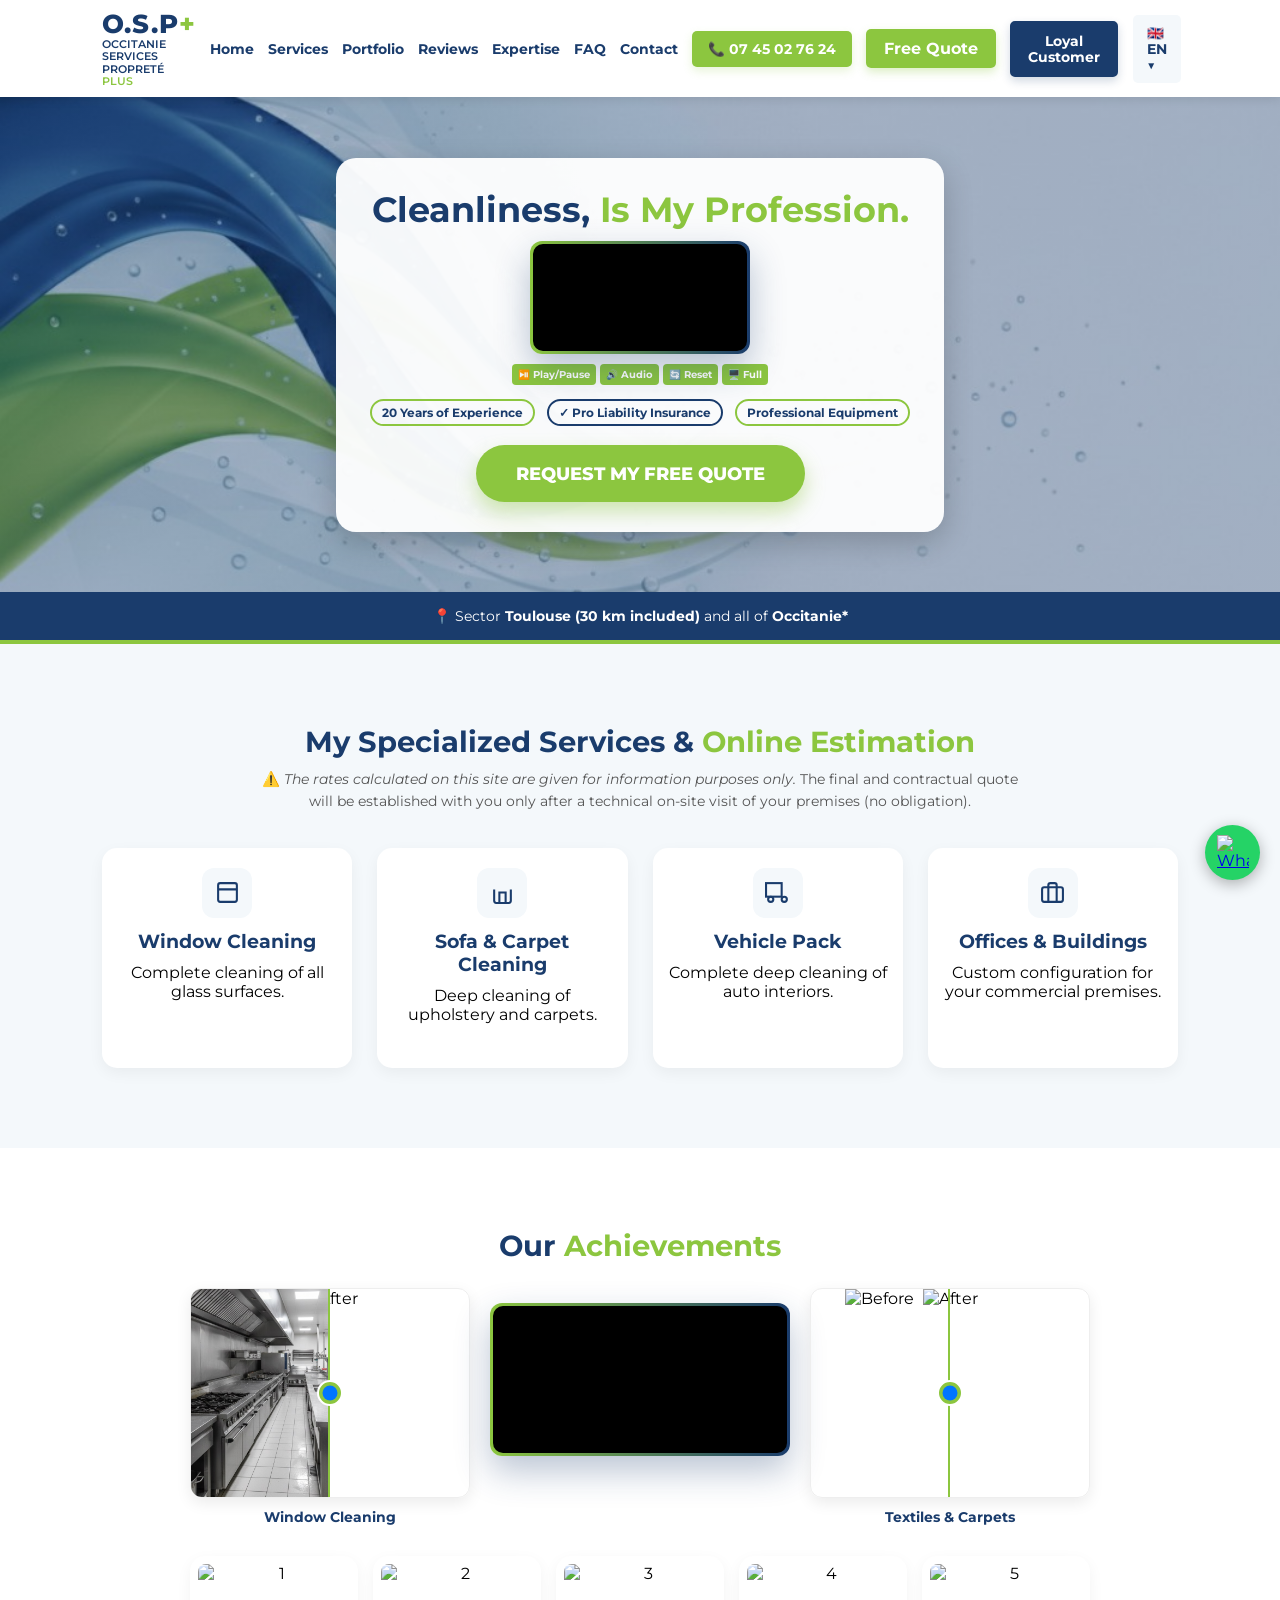
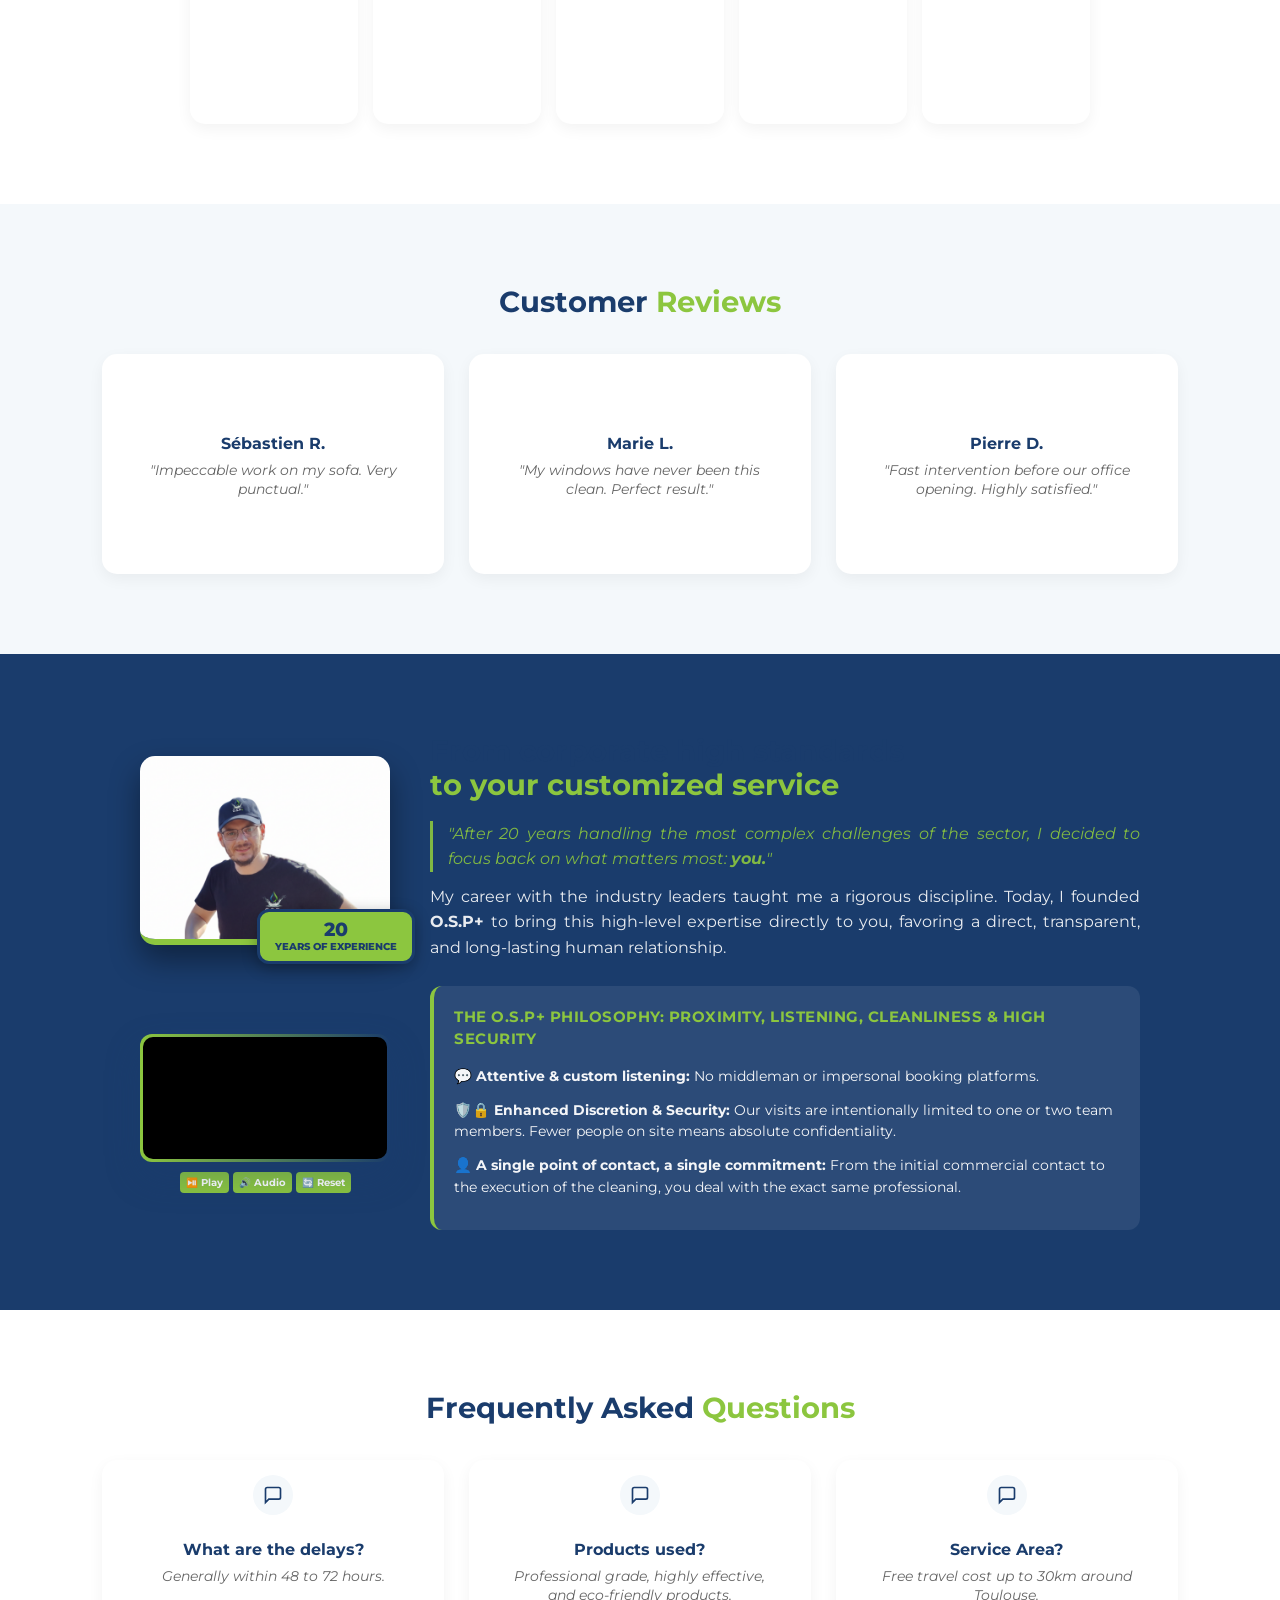
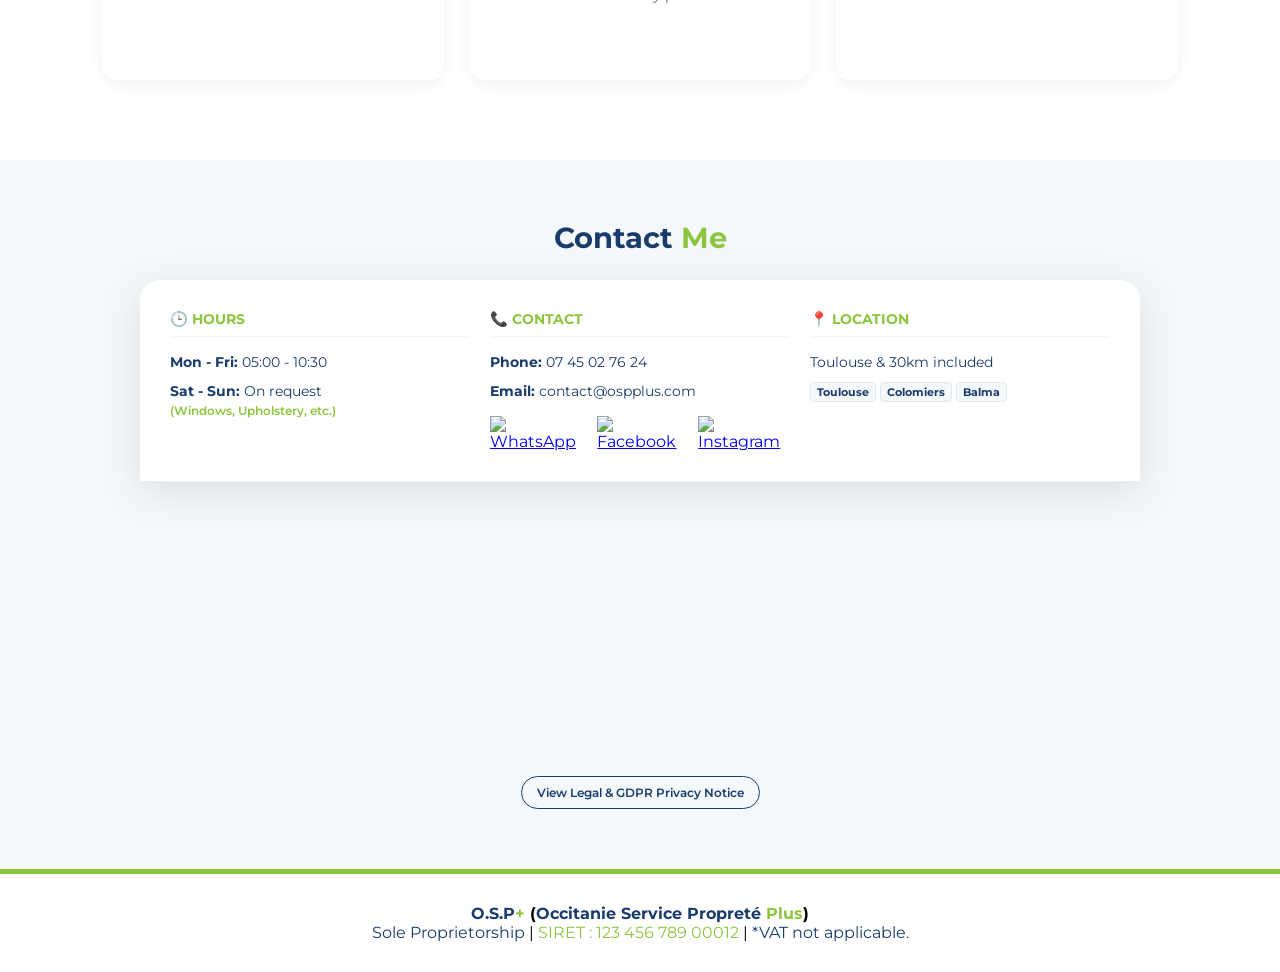
==== index-en.html @ 96e8d99a "Add files via upload" ====
<!DOCTYPE html>
<html lang="en">
<head>
    <meta charset="UTF-8">
    <meta name="viewport" content="width=device-width, initial-scale=1.0">
    
    <title>O.S.P+ | Cleaning Company Toulouse & Occitanie | 20 Years of Expertise</title>
    <meta name="description" content="O.S.P+ : Expert in professional cleaning in Toulouse. Window cleaning, sofa, carpet and office cleaning. High-quality cleanliness service in Occitanie. Free Quote.">
    <meta name="keywords" content="cleaning toulouse, window cleaner toulouse, sofa cleaning toulouse, office cleaning occitanie, cleanliness toulouse">
    
    <link rel="stylesheet" href="style.css">
    <link href="https://fonts.googleapis.com/css2?family=Montserrat:wght@400;600;700;800&display=swap" rel="stylesheet">
    
    <script type="text/javascript" src="https://cdn.jsdelivr.net/npm/@emailjs/browser@3/dist/email.min.js"></script>
    <script type="text/javascript">
       (function(){
          emailjs.init("jlAW00rIU5xSHECVd"); 
       })();
    </script>
    
    <style>
        .btn-planifier { background: var(--gris); border: 2px solid #e1e8ef; color: var(--bleu); padding: 8px; border-radius: 5px; font-size: 0.75rem; font-weight: 700; cursor: pointer; transition: 0.3s; width: 100%; text-align: center; }
        .btn-planifier:hover { border-color: var(--vert); background: white; }
        .btn-planifier.active { background: var(--vert); color: white; border-color: var(--vert); }
        .planning-modal-content { max-width: 450px; width: 95%; background: white; padding: 25px; border-radius: 15px; position: relative; }
        .grid-checkboxes { display: grid; grid-template-columns: repeat(3, 1fr); gap: 8px; margin-top: 10px; margin-bottom: 10px; }
        @media (min-width: 400px) { .grid-checkboxes { grid-template-columns: repeat(4, 1fr); } }
        .checkbox-item { background: var(--gris); padding: 8px; border-radius: 6px; font-size: 0.8rem; display: flex; align-items: center; gap: 8px; cursor: pointer; border: 1px solid #eee; transition: 0.2s; }
        .checkbox-item:hover { border-color: var(--vert); }
        .checkbox-item input { accent-color: var(--vert); transform: scale(1.2); }
        
        .btn-submit-form { background: var(--vert); color: white; border: none; padding: 15px 20px; border-radius: 8px; font-weight: 800; font-size: 1rem; cursor: pointer; transition: 0.3s; box-shadow: 0 4px 10px rgba(0,0,0,0.2); text-transform: uppercase; width: 100%; margin-top: 20px; }
        .btn-submit-form:hover { background: #7ab332; transform: translateY(-2px); box-shadow: 0 6px 15px rgba(0,0,0,0.3); }
        
        .btn-add-row { background: transparent; color: var(--vert); border: 2px dashed var(--vert); padding: 10px; border-radius: 8px; font-weight: 800; font-size: 0.85rem; cursor: pointer; transition: 0.3s; width: 100%; display: flex; align-items: center; justify-content: center; gap: 8px; }
        .btn-add-row:hover { background: var(--vert); color: white; border-style: solid; }
        
        .btn-cross-sell { background: transparent; color: var(--bleu); border: 2px dashed var(--bleu); padding: 10px 15px; border-radius: 8px; font-weight: 800; font-size: 0.8rem; cursor: pointer; transition: 0.3s; display: inline-flex; align-items: center; gap: 5px; }
        .btn-cross-sell:hover { background: var(--bleu); color: white; border-style: solid; transform: translateY(-2px); box-shadow: 0 4px 10px rgba(26, 60, 108, 0.2); }

        .btn-delete-row { background: #ff4d4d; color: white; border: none; border-radius: 4px; width: 22px; height: 22px; display: inline-flex; align-items: center; justify-content: center; font-size: 0.9rem; font-weight: bold; cursor: pointer; margin-left: 5px; transition: 0.2s; }
        .btn-delete-row:hover { background: #cc0000; }
        
        .quote-row-item.custom-row {
            background: #eef3f8;
            border: 1px dashed var(--vert);
            margin-top: 10px;
        }

        .level-accordion { background: white; border: 2px solid #e1e8ef; border-radius: 8px; margin-bottom: 10px; overflow: hidden; }
        .accordion-header { background: var(--gris); padding: 12px 15px; font-weight: 800; color: var(--bleu); font-size: 0.95rem; display: flex; justify-content: space-between; align-items: center; cursor: pointer; transition: 0.3s; }
        .accordion-header:hover { background: #e1e8ef; }
        .accordion-header.active { border-bottom: 2px solid var(--vert); background: white; }
        .accordion-icon { font-size: 1.2rem; color: var(--vert); transition: transform 0.3s; }
        .accordion-header.active .accordion-icon { transform: rotate(45deg); }
        
        .accordion-body { display: none; padding: 15px; background: white; }
        .accordion-body.active { display: block; animation: fadeInDown 0.3s ease; }
        @keyframes fadeInDown { from { opacity: 0; transform: translateY(-5px); } to { opacity: 1; transform: translateY(0); } }

        .room-quick-adds { display: flex; flex-wrap: wrap; gap: 6px; margin-bottom: 15px; padding-bottom: 15px; border-bottom: 1px solid #eee; }
        .btn-quick-add { background: var(--gris); border: 1px solid var(--bleu); color: var(--bleu); padding: 6px 10px; border-radius: 20px; font-size: 0.65rem; font-weight: 700; cursor: pointer; transition: 0.2s; }
        .btn-quick-add:hover { background: var(--bleu); color: white; }
        
        .structured-room-card { background: var(--gris); border-left: 4px solid var(--vert); border-radius: 8px; padding: 12px; margin-bottom: 12px; border-top: 1px solid #eee; border-right: 1px solid #eee; border-bottom: 1px solid #eee; }
        .structured-room-card h5 { color: var(--bleu); font-size: 0.9rem; margin-bottom: 8px; display: flex; justify-content: space-between; align-items: center; }
        
        .prest-pill-container { display: flex; flex-wrap: wrap; gap: 6px; margin-top: 8px; margin-bottom: 10px; }
        .prest-pill input[type="checkbox"] { display: none; }
        
        .prest-pill label { 
            background: white; border: 1px solid #ccc; padding: 4px 10px; border-radius: 15px; 
            font-size: 0.65rem; font-weight: 600; cursor: pointer; color: #555; 
            transition: 0.2s; display: inline-flex; align-items: center; gap: 5px; user-select: none; 
        }
        
        .prest-pill input[type="checkbox"] + label::before { content: "+"; font-size: 0.8rem; font-weight: 800; line-height: 1; }
        
        .prest-pill input[type="checkbox"]:checked + label { background: var(--vert); color: white; border-color: var(--vert); }
        .prest-pill input[type="checkbox"]:checked + label::before { content: "✔"; font-size: 0.75rem; }
        
        .prest-pill.mandatory label { border-color: var(--bleu); cursor: not-allowed; opacity: 0.9; }
        .prest-pill.mandatory input[type="checkbox"]:checked + label { background: var(--bleu); color: white; border-color: var(--bleu); }
        .prest-pill.mandatory input[type="checkbox"]:checked + label::before { content: "🔒 ✔"; font-size: 0.7rem; }

        .qty-input-box { display: flex; align-items: center; gap: 8px; background: white; padding: 5px 10px; border-radius: 5px; border: 1px solid #ddd; width: fit-content; }
        .qty-input-box label { font-size: 0.75rem; font-weight: 600; color: #444; }
        .qty-input-box input { width: 45px; padding: 4px; border: 1px solid #ccc; border-radius: 4px; text-align: center; }
        .qty-input-box select { padding: 4px; border: 1px solid #ccc; border-radius: 4px; font-size: 0.75rem; font-weight: 600; color: var(--bleu); outline: none; cursor: pointer; }

        .btn-validate-custom { background: var(--vert); color: white; border: none; padding: 10px 20px; border-radius: 5px; font-weight: bold; cursor: pointer; transition: 0.3s; }
        .btn-validate-custom:hover { background: #7ab332; }

        @media (min-width: 851px) {
            .modal-col-left, .modal-col-right {
                max-height: calc(95vh - 100px);
                overflow-y: auto;
            }
            .modal-col-left { padding-right: 15px; }
            .modal-col-right { padding-right: 10px; }
            .modal-col-left::-webkit-scrollbar, .modal-col-right::-webkit-scrollbar { width: 6px; }
            .modal-col-left::-webkit-scrollbar-track, .modal-col-right::-webkit-scrollbar-track { background: #f1f1f1; border-radius: 4px; }
            .modal-col-left::-webkit-scrollbar-thumb, .modal-col-right::-webkit-scrollbar-thumb { background: var(--vert); border-radius: 4px; }
        }
    </style>
</head>
<body>

    <div class="header-sticky-wrapper">
        
        <div id="promo-banner" class="promo-banner" style="display: none;">
            🎉 <strong>HOLIDAY SPECIAL OFFER: -10% off your final invoice!</strong> <em>(Valid if the final contract is signed within 15 days)</em>
        </div>

        <header>
            <div class="logo-text">
                <div class="main-title"><span class="text-bleu">O.S.P</span><span class="text-green">+</span></div>
                <div class="sub-title"><span class="text-bleu">Occitanie Services Propreté</span> <span class="text-green">Plus</span></div>
            </div>
            <nav>
                <ul>
                    <li><a href="#" class="nav-link">Home</a></li>
                    <li><a href="#services" class="nav-link">Services</a></li>
                    <li><a href="#galerie" class="nav-link">Portfolio</a></li>
                    <li><a href="#avis" class="nav-link">Reviews</a></li>
                    <li><a href="#qui-suis-je" class="nav-link">Expertise</a></li>
                    <li><a href="#faq" class="nav-link">FAQ</a></li>
                    <li><a href="#contact" class="nav-link">Contact</a></li>
                    <li><a href="tel:0745027624" class="btn-phone-nav">📞 07 45 02 76 24</a></li>
                    <li><a href="#services" class="btn-devis-nav">Free Quote</a></li>
                    <li><button class="btn-client-nav" onclick="openClientModal()">Loyal Customer</button></li>
                    <li class="lang-menu">
                        <div class="selected-lang">🇬🇧 EN ▼</div>
                        <ul class="lang-dropdown">
                            <li><a href="index.html">🇫🇷 Français</a></li>
                            <li><a href="index-en.html">🇬🇧 English</a></li>
                            <li><a href="index-vi.html">🇻🇳 Tiếng Việt</a></li>
                        </ul>
                    </li>
                </ul>
            </nav>
        </header>
        
    </div>

    <section class="hero">
        <div class="hero-content">
            <h1>Cleanliness, <span class="text-green">Is My Profession.</span></h1>
            <div class="hero-video-container">
                <div class="video-wrapper">
                    <video id="introVid" muted autoplay loop playsinline preload="metadata">
                        <source src="video-introduction.mp4" type="video/mp4">
                    </video>
                </div>
                <div class="custom-controls">
                    <button class="control-btn" onclick="togglePlay('introVid')">⏯️ Play/Pause</button>
                    <button class="control-btn" onclick="toggleMute('introVid')">🔊 Audio</button>
                    <button class="control-btn" onclick="restartVideo('introVid')">🔄 Reset</button>
                    <button class="control-btn" onclick="toggleFullScreen('introVid')">🖥️ Full</button>
                </div>
            </div>
            <div class="hero-badges">
                <span class="badge">20 Years of Experience</span>
                <span class="badge" style="border-color: var(--bleu); color: var(--bleu);">✓ Pro Liability Insurance</span>
                <span class="badge">Professional Equipment</span>
            </div>
            <a href="#services" class="btn-main pulse-animation">REQUEST MY FREE QUOTE</a>
        </div>
    </section>

    <div class="trust-bar"><p>📍 Sector <strong>Toulouse (30 km included)</strong> and all of <strong>Occitanie*</strong></p></div>

    <section id="services" class="services scroll-animate">
        <h2 class="section-title"><span class="text-bleu">My Specialized Services</span> & <span class="text-green">Online Estimation</span></h2>
        <p style="text-align: center; font-size: 0.9rem; color: #555; max-width: 800px; margin: -15px auto 35px auto; line-height: 1.5; padding: 0 15px;">
            ⚠️ <em>The rates calculated on this site are given for information purposes only.</em> The final and contractual quote will be established with you only after a technical on-site visit of your premises (no obligation).
        </p>

        <div class="services-grid">
            <div class="card clickable" onclick="openQuote('vitrerie')">
                <div class="icon-wrapper"><svg viewBox="0 0 24 24" fill="none" stroke="currentColor" stroke-width="2"><rect x="3" y="3" width="18" height="18" rx="2" ry="2"></rect><line x1="3" y1="9" x2="21" y2="9"></line></svg></div>
                <h3 class="text-bleu">Window Cleaning</h3>
                <p>Complete cleaning of all glass surfaces.</p>
                <div class="card-border"></div>
            </div>
            <div class="card clickable" onclick="openQuote('shampouinage')">
                <div class="icon-wrapper"><svg viewBox="0 0 24 24" fill="none" stroke="currentColor" stroke-width="2"><path d="M20 9v11a2 2 0 0 1-2 2H6a2 2 0 0 1-2-2V9"></path><path d="M9 22V12h6v10"></path></svg></div>
                <h3 class="text-bleu">Sofa & Carpet Cleaning</h3>
                <p>Deep cleaning of upholstery and carpets.</p>
                <div class="card-border"></div>
            </div>
            <div class="card clickable" onclick="openQuote('vehicule')">
                <div class="icon-wrapper"><svg viewBox="0 0 24 24" fill="none" stroke="currentColor" stroke-width="2"><rect x="1" y="3" width="15" height="13"></rect><circle cx="5.5" cy="18.5" r="2.5"></circle><circle cx="18.5" cy="18.5" r="2.5"></circle></svg></div>
                <h3 class="text-bleu">Vehicle Pack</h3>
                <p>Complete deep cleaning of auto interiors.</p>
                <div class="card-border"></div>
            </div>
            <div class="card clickable" onclick="openQuote('bureaux')">
                <div class="icon-wrapper"><svg viewBox="0 0 24 24" fill="none" stroke="currentColor" stroke-width="2"><rect x="2" y="7" width="20" height="14" rx="2" ry="2"></rect><path d="M16 21V5a2 2 0 0 0-2-2h-4a2 2 0 0 0-2 2v16"></path></svg></div>
                <h3 class="text-bleu">Offices & Buildings</h3>
                <p>Custom configuration for your commercial premises.</p>
                <div class="card-border"></div>
            </div>
        </div>
    </section>

    <section id="galerie" class="gallery scroll-animate">
        <h2 class="section-title">Our <span class="text-green">Achievements</span></h2>
        <div class="gallery-fine-container">
            <div class="realisations-mix-grid">
                <div class="comparison-container">
                    <div class="comparison-slider">
                        <div class="img before"><img src="avant1.jpg" alt="Before"></div>
                        <div class="img after"><img src="apres1.jpg" alt="After"></div>
                        <input type="range" min="0" max="100" value="50" class="slider" oninput="moveSlider(this)">
                        <div class="slider-button"></div>
                    </div>
                    <p class="gallery-label">Window Cleaning</p>
                </div>
                <div class="video-container-fixed">
                    <div class="video-wrapper">
                        <video id="realVid" muted autoplay loop playsinline preload="metadata"><source src="video-realisation.mp4" type="video/mp4"></video>
                    </div>
                </div>
                <div class="comparison-container">
                    <div class="comparison-slider">
                        <div class="img before"><img src="avant2.jpg" alt="Before"></div>
                        <div class="img after"><img src="apres2.jpg" alt="After"></div>
                        <input type="range" min="0" max="100" value="50" class="slider" oninput="moveSlider(this)">
                        <div class="slider-button"></div>
                    </div>
                    <p class="gallery-label">Textiles & Carpets</p>
                </div>
            </div>
            <div class="mini-photo-row">
                <div class="card mini-card"><img src="photo1.jpg" alt="1"><div class="card-border"></div></div>
                <div class="card mini-card"><img src="photo2.jpg" alt="2"><div class="card-border"></div></div>
                <div class="card mini-card"><img src="photo3.jpg" alt="3"><div class="card-border"></div></div>
                <div class="card mini-card"><img src="photo4.jpg" alt="4"><div class="card-border"></div></div>
                <div class="card mini-card"><img src="photo5.jpg" alt="5"><div class="card-border"></div></div>
            </div>
        </div>
    </section>

    <section id="avis" class="services scroll-animate" style="background: var(--gris);">
        <h2 class="section-title">Customer <span class="text-green">Reviews</span></h2>
        <div class="services-grid">
            <div class="card review-card"><div class="dynamic-slide active"><h3>Sébastien R.</h3><p>"Impeccable work on my sofa. Very punctual."</p></div><div class="card-border"></div></div>
            <div class="card review-card"><div class="dynamic-slide active"><h3>Marie L.</h3><p>"My windows have never been this clean. Perfect result."</p></div><div class="card-border"></div></div>
            <div class="card review-card"><div class="dynamic-slide active"><h3>Pierre D.</h3><p>"Fast intervention before our office opening. Highly satisfied."</p></div><div class="card-border"></div></div>
        </div>
    </section>

    <section id="qui-suis-je" class="who-am-i scroll-animate">
        <div class="who-container">
            <div class="who-flex">
                <div class="who-image-box">
                    <div class="photo-container-overlap">
                        <img src="ma-photo.jpg" alt="Alexandre" class="profile-photo">
                        <div class="experience-badge-overlap">
                            <span>20</span>
                            <p>years of experience</p>
                        </div>
                    </div>
                    
                    <div class="video-container-fixed" style="margin-top: 50px;">
                        <div class="video-wrapper">
                            <video id="presVid" muted autoplay loop playsinline preload="metadata">
                                <source src="presentation-osp.mp4" type="video/mp4">
                            </video>
                        </div>
                        <div class="custom-controls">
                            <button class="control-btn" onclick="togglePlay('presVid')">⏯️ Play</button>
                            <button class="control-btn" onclick="toggleMute('presVid')">🔊 Audio</button>
                            <button class="control-btn" onclick="restartVideo('presVid')">🔄 Reset</button>
                        </div>
                    </div>
                </div>

                <div class="who-text-box">
                    <h2 class="section-title">From corporate high standards <br><span class="text-green">to your customized service</span></h2>
                    
                    <p class="intro-text">"After 20 years handling the most complex challenges of the sector, I decided to focus back on what matters most: <strong>you.</strong>"</p>
                    
                    <p>My career with the industry leaders taught me a rigorous discipline. Today, I founded <strong>O.S.P+</strong> to bring this high-level expertise directly to you, favoring a direct, transparent, and long-lasting human relationship.</p>
                    
                    <div class="tech-box">
                        <h4 class="tech-title">The O.S.P+ philosophy: Proximity, Listening, Cleanliness & High Security</h4>
                        <ul class="philo-list">
                            <li>💬 <strong>Attentive & custom listening:</strong> No middleman or impersonal booking platforms.</li>
                            <li>🛡️🔒 <strong>Enhanced Discretion & Security:</strong> Our visits are intentionally limited to one or two team members. Fewer people on site means absolute confidentiality.</li>
                            <li>👤 <strong>A single point of contact, a single commitment:</strong> From the initial commercial contact to the execution of the cleaning, you deal with the exact same professional.</li>
                        </ul>
                    </div>
                </div>
            </div>
        </div>
    </section>

    <section id="faq" class="services scroll-animate" style="background: var(--blanc);">
        <h2 class="section-title">Frequently Asked <span class="text-green">Questions</span></h2>
        <div class="services-grid">
            <div class="card faq-card">
                <div class="faq-icon-fixed"><svg viewBox="0 0 24 24" fill="none" stroke="currentColor" stroke-width="2"><path d="M21 15a2 2 0 0 1-2 2H7l-4 4V5a2 2 0 0 1 2-2h14a2 2 0 0 1 2 2z"></path></svg></div>
                <div class="dynamic-slide active"><h3>What are the delays?</h3><p>Generally within 48 to 72 hours.</p></div>
                <div class="dynamic-slide"><h3>Do you clean in the evening?</h3><p>Yes, for offices, we can start as early as 5:00 AM.</p></div>
                <div class="card-border"></div>
            </div>
            <div class="card faq-card">
                <div class="faq-icon-fixed"><svg viewBox="0 0 24 24" fill="none" stroke="currentColor" stroke-width="2"><path d="M21 15a2 2 0 0 1-2 2H7l-4 4V5a2 2 0 0 1 2-2h14a2 2 0 0 1 2 2z"></path></svg></div>
                <div class="dynamic-slide active"><h3>Products used?</h3><p>Professional grade, highly effective, and eco-friendly products.</p></div>
                <div class="dynamic-slide"><h3>Textile drying time?</h3><p>Thanks to pro moisture extraction, items dry in 4 to 6 hours.</p></div>
                <div class="card-border"></div>
            </div>
            <div class="card faq-card">
                <div class="faq-icon-fixed"><svg viewBox="0 0 24 24" fill="none" stroke="currentColor" stroke-width="2"><path d="M21 15a2 2 0 0 1-2 2H7l-4 4V5a2 2 0 0 1 2-2h14a2 2 0 0 1 2 2z"></path></svg></div>
                <div class="dynamic-slide active"><h3>Service Area?</h3><p>Free travel cost up to 30km around Toulouse.</p></div>
                <div class="dynamic-slide"><h3>Payment options?</h3><p>Credit card, cash, or bank transfers are accepted.</p></div>
                <div class="card-border"></div>
            </div>
        </div>
    </section>

    <section id="contact" class="contact scroll-animate">
        <h2 class="section-title">Contact <span class="text-green">Me</span></h2>
        <div class="who-container">
            <div class="contact-grid-triple">
                <div class="contact-cat">
                    <h3>🕒 Hours</h3>
                    <ul class="contact-list">
                        <li><strong>Mon - Fri:</strong> 05:00 - 10:30</li>
                        <li><strong>Sat - Sun:</strong> On request <br><span style="font-size: 0.75rem; color: var(--vert); font-weight: 600;">(Windows, Upholstery, etc.)</span></li>
                    </ul>
                </div>
                <div class="contact-cat">
                    <h3>📞 Contact</h3>
                    <ul class="contact-list">
                        <li><strong>Phone:</strong> 07 45 02 76 24</li>
                        <li><strong>Email:</strong> contact@ospplus.com</li>
                    </ul>
                    <div class="social-original">
                        <a href="https://wa.me/33745027624" target="_blank"><img src="https://upload.wikimedia.org/wikipedia/commons/6/6b/WhatsApp.svg" alt="WhatsApp"></a>
                        <a href="#" target="_blank"><img src="https://upload.wikimedia.org/wikipedia/commons/b/b8/2021_Facebook_icon.svg" alt="Facebook"></a>
                        <a href="#" target="_blank"><img src="https://upload.wikimedia.org/wikipedia/commons/e/e7/Instagram_logo_2016.svg" alt="Instagram"></a>
                    </div>
                </div>
                <div class="contact-cat">
                    <h3>📍 Location</h3>
                    <ul class="contact-list"><li>Toulouse & 30km included</li></ul>
                    <div class="villes-tags">
                        <span class="tag-ville">Toulouse</span><span class="tag-ville">Colomiers</span><span class="tag-ville">Balma</span>
                    </div>
                </div>
            </div>
            <div class="map-container-full"><iframe src="https://www.google.com/maps/embed?pb=!1m18!1m12!1m3!1d184758.4619427306!2d1.2635431668749873!3d43.600678619932024!2m3!1f0!2f0!3f0!3m2!1i1024!2i768!4f13.1!3m3!1m2!1s0x12aebb6fec7552ff%3A0x408f3468f40a120!2sToulouse!5e0!3m2!1sfr!2sfr!4v1716386561139!5m2!1sfr!2sfr" width="100%" height="100%" style="border:0;" allowfullscreen="" loading="lazy"></iframe></div>
            <div class="mentions-center-wrapper">
                <button onclick="openMentions()" class="btn-mentions-link">View Legal & GDPR Privacy Notice</button>
            </div>
        </div>
    </section>

    <footer>
        <p><strong><span class="text-bleu">O.S.P</span><span class="text-green">+</span> (<span class="text-bleu">Occitanie Service Propreté</span> <span class="text-green">Plus</span>)</strong></p>
        <p><span class="text-bleu">Sole Proprietorship</span> | <span class="text-green">SIRET : 123 456 789 00012</span> | <span class="text-bleu">*VAT not applicable.</span></p>
    </footer>

    <div id="mentionsModal" class="modal">
        <div class="modal-content large" style="max-width: 800px;">
            <span class="close-modal" onclick="closeMentions()">×</span>
            <div class="modal-header"><h2>Legal Notice & GDPR</h2></div>
            <div class="modal-body-simple" style="max-height: 70vh; overflow-y: auto;">
                <h3 style="color: var(--bleu); font-size: 1.1rem; margin-bottom: 10px;">1. Site Publisher</h3>
                <p><strong>O.S.P+ (Occitanie Services Propreté Plus)</strong><br>
                Manager: Alexandre Jonot<br>
                Status: Auto-entrepreneur (Sole proprietorship)<br>
                SIRET: 123 456 789 00012<br>
                Registered Address: [YOUR EXACT ADDRESS], [POSTAL CODE] [CITY]<br>
                Phone: 07 45 02 76 24<br>
                Email: contact@ospplus.com<br>
                Professional Civil Liability Insurance: [INSURER NAME]</p>

                <h3 style="color: var(--bleu); font-size: 1.1rem; margin-top: 20px; margin-bottom: 10px;">2. Website Hosting</h3>
                <p>This website is hosted by: <strong>[HOST NAME (e.g. OVH, Hostinger, O2Switch)]</strong><br>
                Host Address: [HOST ADDRESS]</p>

                <h3 style="color: var(--bleu); font-size: 1.1rem; margin-top: 20px; margin-bottom: 10px;">3. Privacy Policy (GDPR)</h3>
                <p>Information collected via the quote request form (last name, first name, address, email, phone number) is recorded and exclusively processed by Alexandre Jonot (O.S.P+). Its sole purpose is establishing commercial estimations and managing client relations. No data is sold, rented, or transferred to third parties.</p>
                <p><strong>Data Retention period:</strong> This data is kept for a maximum duration of 3 years following our last commercial contact.</p>
                
                <h3 style="color: var(--vert); font-size: 1.1rem; margin-top: 20px; margin-bottom: 10px;">4. Data Security and Limitations of Liability</h3>
                <p>O.S.P+ commits to taking all reasonable precautions (secure passwords, professional tools) to protect your personal data. However, as the Internet is not a 100% secure environment, O.S.P+ cannot guarantee absolute security against malicious cyberattacks. Consequently, O.S.P+ declines any liability in the event of data loss, leakage, or theft resulting from a security breach independent of its will (force majeure or unpredictable hacking act).</p>
                
                <h3 style="color: var(--bleu); font-size: 1.1rem; margin-top: 20px; margin-bottom: 10px;">5. Your Rights</h3>
                <p>In accordance with GDPR regulations, you hold the right to access, rectify, request portability, or delete your personal records. To exercise this right, you may contact us via email at: contact@ospplus.com.</p>
                <p>You also have the right to file a complaint with the CNIL (www.cnil.fr).</p>
            </div>
        </div>
    </div>

    <div id="clientModal" class="modal">
        <div class="modal-content small" style="padding: 30px; text-align: center;">
            <span class="close-modal" onclick="closeClientModal()">×</span>
            <h3 style="color: var(--bleu); margin-bottom: 15px;">Customer Area</h3>
            <p style="font-size: 0.85rem; margin-bottom: 20px;">Enter your confidential customer code to claim an **immediate 5% discount** on your online estimation.</p>
            <input type="text" id="clientCodeInput" placeholder="Your code (e.g., VIP5)" style="padding: 12px; width: 80%; border-radius: 8px; border: 2px solid #e1e8ef; margin-bottom: 15px; font-size: 1rem; text-align: center; text-transform: uppercase;">
            <br>
            <button class="btn-submit-form" onclick="applyClientCode()" style="width: auto; padding: 10px 25px; margin-top: 0;">Validate Code</button>
            <p id="clientCodeMsg" style="margin-top: 15px; font-weight: bold; font-size: 0.9rem;"></p>
        </div>
    </div>

    <div id="quoteModal" class="modal">
        <div class="modal-content large">
            <span class="close-modal" onclick="closeQuote()">×</span>
            <div class="modal-header"><h2 id="modalTitle">Your <span class="text-green">Custom Quote</span></h2></div>
            
            <form id="interactiveForm">
                <div class="modal-body-flex">
                    
                    <div class="modal-col-left">
                        <div id="dynamicFields"></div>
                    </div>
                    
                    <div class="modal-col-right">
                        <div class="form-section-compact">
                            
                            <div style="background: #f4f8fb; padding: 15px; border-radius: 10px; margin-bottom: 25px; border: 1px solid #e1e8ef;">
                                <p style="font-size: 0.75rem; color: #888; text-align: center; margin-bottom: 10px; font-style: italic; line-height: 1.4;">* The price for specific requests will be calculated on a custom basis (not included in the global calculation).</p>
                                <button type="button" id="btnAddCustomRow" class="btn-add-row" onclick="addCustomRow()" style="margin-top: 0;"><span>+</span> Add a special requirement</button>
                                <div id="customRowsContainer"></div>
                            </div>

                            <h3 class="form-subtitle">Your Contact Details</h3>
                            <div style="display: flex; flex-direction: column; gap: 15px;">
                                
                                <div class="input-group">
                                    <label>You are:</label>
                                    <div style="display: flex; gap: 20px; margin-top: 5px;">
                                        <label style="font-weight: normal; font-size: 0.85rem; display: flex; align-items: center; gap: 5px; cursor: pointer;">
                                            <input type="radio" name="statut" value="Particulier" required style="width: auto; transform: scale(1.1); margin: 0;" onchange="toggleCompanyField()"> Individual
                                        </label>
                                        <label style="font-weight: normal; font-size: 0.85rem; display: flex; align-items: center; gap: 5px; cursor: pointer;">
                                            <input type="radio" name="statut" value="Entreprise" required style="width: auto; transform: scale(1.1); margin: 0;" onchange="toggleCompanyField()"> Company, Association...
                                        </label>
                                    </div>
                                </div>

                                <div class="input-group" id="companyNameGroup" style="display: none; margin-top: 5px;">
                                    <label>Organization / Company Name</label>
                                    <input type="text" id="nomEntreprise" name="nomEntreprise" placeholder="e.g. OSP Plus...">
                                </div>

                                <div class="input-group"><label>Last Name</label><input type="text" name="nom" required></div>
                                <div class="input-group"><label>First Name</label><input type="text" name="prenom" required></div>
                                <div class="input-group"><label>Email Address</label><input type="email" name="email" required></div>
                                <div class="input-group"><label>Full Address</label><input type="text" name="adresse" placeholder="Street number and name..." required></div>
                                <div class="input-group"><label>City</label><input type="text" name="ville" placeholder="Postal Code and City..." required></div>
                                <div class="input-group"><label>On-site contact person <span style="font-weight:normal; font-size:0.7rem; color:#666;">(If different)</span></label><input type="text" name="interlocuteur" placeholder="Name and surname..."></div>
                                
                                <div class="input-group" style="margin-top: 10px; margin-bottom: 5px; background: #eef3f8; padding: 15px; border-radius: 8px; border: 1px dashed var(--vert);">
                                    <label style="color: var(--bleu);">Promo Code (Optional)</label>
                                    <div style="display: flex; gap: 10px; margin-top: 5px;">
                                        <input type="text" id="promoCodeInputDevis" placeholder="e.g. BIENVENUE10" style="text-transform: uppercase; flex: 1;">
                                        <button type="button" onclick="applyPromoCodeDevis()" class="btn-validate-custom" style="padding: 10px 15px; font-size: 0.85rem;">Apply</button>
                                    </div>
                                    <p id="promoCodeMsgDevis" style="font-size: 0.8rem; margin-top: 5px; font-weight: bold;"></p>
                                </div>

                                <div style="margin-top: 5px; margin-bottom: 5px;">
                                    <p style="font-size: 0.65rem; color: #777; line-height: 1.4; text-align: justify;">
                                        🔒 <strong>Data Privacy Protection:</strong> By submitting this form, you agree that your details will be processed by O.S.P+ strictly within the scope of this estimation request and subsequent business inquiries. Your data will never be shared with third parties. To exercise your rights to edit or erase details, please see our <a href="#" onclick="openMentions(); return false;" style="color: var(--vert); text-decoration: none; font-weight: bold;">Legal Notice</a>.
                                    </p>
                                </div>

                                <div style="background: #fff8e1; border-left: 4px solid #ffc107; padding: 12px; border-radius: 5px; margin-top: 15px; margin-bottom: 5px;">
                                    <p style="font-size: 0.75rem; color: #555; line-height: 1.4; text-align: justify; margin: 0;">
                                        ⚠️ <strong>Please Note:</strong> <em>This simulation is provided for reference only.</em> The definitive and binding contract fee will be validated only following an on-site visit of your property (free and non-binding).
                                    </p>
                                </div>

                                <button type="button" class="btn-submit-form" id="btnSubmitForm" onclick="submitInteractiveForm()">SUBMIT MY QUOTE REQUEST</button>
                            </div>
                        </div>
                    </div>
                    
                </div>
            </form>

            <div id="postSubmitChoice" style="display: none; text-align: center; padding: 40px;">
                <h3 style="color: var(--bleu); font-size: 2rem;">✓ Quote Request Sent!</h3>
                <p style="margin-top: 15px; color: #555; font-size: 1.1rem;">Thank you for your trust. I will reach back to you shortly.</p>
            </div>
        </div>
    </div>

    <div id="planningModal" class="day-modal">
        <div class="planning-modal-content">
            <h4 id="planningModalTitle" style="color: var(--bleu); margin-bottom: 5px; font-size: 1.2rem; border-bottom: 2px solid var(--vert); padding-bottom: 10px;">Planning</h4>
            
            <p style="font-size: 0.85rem; color: var(--bleu); font-weight: 700; margin-top: 15px;">1. Weekdays selection:</p>
            <div class="grid-checkboxes" id="planDaysGrid"></div>
            
            <p style="font-size: 0.85rem; color: var(--bleu); font-weight: 700; margin-top: 20px;">2. Recurring Frequency <span style="font-size:0.7rem; font-weight:normal; color:#666;">(Optional)</span>:</p>
            
            <p style="font-size: 0.75rem; color: #555; margin-bottom: 5px; font-weight: 700;">A) Whole calendar months:</p>
            <div class="grid-checkboxes" id="planMonthsGrid" style="margin-bottom:15px;"></div>
            
            <p style="font-size: 0.75rem; color: #555; margin-bottom: 5px; font-weight: 700;">B) Or specific timeline window:</p>
            <div style="display: flex; gap: 10px; margin-bottom: 20px; align-items:center;">
                <div style="flex:1;"><label style="font-size:0.7rem; color:#666; font-weight:600;">From:</label><input type="date" id="planStartDate" style="width:100%; padding:8px; border-radius:5px; border:1px solid #ccc; font-size:0.8rem;"></div>
                <div style="flex:1;"><label style="font-size:0.7rem; color:#666; font-weight:600;">To:</label><input type="date" id="planEndDate" style="width:100%; padding:8px; border-radius:5px; border:1px solid #ccc; font-size:0.8rem;"></div>
            </div>
            
            <p style="font-size: 0.85rem; color: var(--bleu); font-weight: 700; margin-top: 15px;">3. Notes / Additional Comments <span style="font-size:0.7rem; font-weight:normal; color:#666;">(Optional)</span>:</p>
            <textarea id="planComment" placeholder="e.g. Premises closed on Tuesdays, focus on the open space desk setup, gate keys left at reception..." style="width: 100%; padding: 10px; border-radius: 8px; border: 1px solid #ccc; font-size: 0.8rem; resize: vertical; min-height: 60px; margin-bottom: 20px; font-family: inherit; box-sizing: border-box;"></textarea>
            
            <button type="button" class="btn-validate-days" onclick="savePlanning()">CONFIRM SELECTION</button>
        </div>
    </div>

    <div id="levelModal" class="sub-modal">
        <div class="sub-modal-content">
            <div class="sub-modal-header">
                <h4>Add a Floor Level</h4>
            </div>
            <div class="sub-modal-body">
                <p style="font-size:0.8rem; color:var(--bleu); font-weight:bold; margin-bottom:10px;">Quick choice presets:</p>
                <div style="display:flex; flex-wrap:wrap; gap:8px; margin-bottom: 25px;">
                    <button class="btn-quick-add" onclick="addSpecificLevel('Floor 5')">Floor 5</button>
                    <button class="btn-quick-add" onclick="addSpecificLevel('Floor 6')">Floor 6</button>
                    <button class="btn-quick-add" onclick="addSpecificLevel('Basement 1')">Basement 1</button>
                    <button class="btn-quick-add" onclick="addSpecificLevel('Basement 2')">Basement 2</button>
                    <button class="btn-quick-add" onclick="addSpecificLevel('Rooftop Terrace')">Rooftop Terrace</button>
                    <button class="btn-quick-add" onclick="addSpecificLevel('Outdoors')">Outdoors</button>
                </div>
                
                <p style="font-size:0.8rem; color:var(--bleu); font-weight:bold; margin-bottom:5px;">Or input a custom name:</p>
                <div style="display:flex; gap:10px; align-items:center;">
                    <input type="text" id="customLevelInput" placeholder="e.g. Mezzanine, Building Block B..." style="flex:1; padding:10px; border-radius:5px; border:1px solid #ccc; font-size:0.85rem;">
                    <button onclick="addCustomLevel()" class="btn-validate-custom">Add Level</button>
                </div>
            </div>
            <div style="padding: 15px; background: #f4f8fb; text-align:center; border-top:1px solid #eee;">
                <button type="button" class="btn-validate" onclick="closeLevelModal()" style="padding:8px 20px; background:#ccc; color:#333; border:none; border-radius:5px; font-weight:bold; cursor:pointer;">Cancel</button>
            </div>
        </div>
    </div>

    <a href="https://wa.me/33745027624" class="whatsapp-btn" target="_blank"><img src="https://upload.wikimedia.org/wikipedia/commons/6/6b/WhatsApp.svg" alt="WhatsApp"></a>

    <script>
        let planData = {}; 
        let vitrerieVisibleCount = {}; 
        let vitrerieIndexCount = {};   
        let customVisibleCount = 0;    
        let customIndexCount = 0;      
        let currentPlanId = null;
        let roomCounter = 0;
        
        let activeServices = [];

        window.clientDiscount = 0; 
        window.activeClientCode = "";

        function openClientModal() { document.getElementById('clientModal').style.display = 'flex'; }
        function closeClientModal() { document.getElementById('clientModal').style.display = 'none'; }
        
        function applyClientCode() {
            const code = document.getElementById('clientCodeInput').value.trim().toUpperCase();
            const validCodes = ['VIP5', 'OSP2026', 'FIDELITE']; 
            const msg = document.getElementById('clientCodeMsg');
            
            if(validCodes.includes(code)) {
                window.clientDiscount = 0.05; 
                window.activeClientCode = code;
                msg.style.color = 'var(--vert)';
                msg.innerText = "✓ Valid code! This discount (-5%) is guaranteed and will be deducted from your final contract bill post-visit.";
                calculatePrice(); 
                setTimeout(closeClientModal, 3000);
            } else {
                window.clientDiscount = 0;
                window.activeClientCode = "";
                msg.style.color = 'red';
                msg.innerText = "✗ Invalid or expired client code.";
                calculatePrice();
            }
        }

        window.promoDiscountDevis = 0;
        window.activePromoCodeDevis = "";

        function applyPromoCodeDevis() {
            const code = document.getElementById('promoCodeInputDevis').value.trim().toUpperCase();
            const msg = document.getElementById('promoCodeMsgDevis');
            
            const validPromoCodes = {
                'PROMO10': 0.10,
                'BIENVENUE10': 0.10,
                'REMISE5': 0.05
            };
            
            if (validPromoCodes[code]) {
                window.promoDiscountDevis = validPromoCodes[code];
                window.activePromoCodeDevis = code;
                msg.style.color = 'var(--vert)';
                msg.innerText = "✓ Valid code! This promo rate (-" + (validPromoCodes[code] * 100) + "%) is guaranteed and will be active on your technical definition.";
            } else if (code === "") {
                window.promoDiscountDevis = 0;
                window.activePromoCodeDevis = "";
                msg.innerText = "";
            } else {
                window.promoDiscountDevis = 0;
                window.activePromoCodeDevis = "";
                msg.style.color = 'red';
                msg.innerText = "✗ This promotional code is invalid or has expired.";
            }
            calculatePrice();
        }

        window.holidayPromoActive = false;

        function getEaster(year) {
            let a = year % 19, b = Math.floor(year / 100), c = year % 100;
            let d = Math.floor(b / 4), e = b % 4, f = Math.floor((b + 8) / 25);
            let g = Math.floor((b - f + 1) / 3), h = (19 * a + b - d - g + 15) % 30;
            let i = Math.floor(c / 4), k = c % 4, l = (32 + 2 * e + 2 * i - h - k) % 7;
            let m = Math.floor((a + 11 * h + 22 * l) / 451);
            let month = Math.floor((h + l - 7 * m + 114) / 31);
            let day = ((h + l - 7 * m + 114) % 31) + 1;
            return new Date(year, month - 1, day);
        }

        function getMobileHolidays(year) {
            const easter = getEaster(year);
            const addDays = (date, days) => {
                let d = new Date(date);
                d.setDate(d.getDate() + days);
                return String(d.getMonth() + 1).padStart(2, '0') + '-' + String(d.getDate()).padStart(2, '0');
            };
            return [
                addDays(easter, 1), 
                addDays(easter, 39), 
                addDays(easter, 50)  
            ];
        }

        function checkHolidays() {
            const today = new Date();
            const currentYear = today.getFullYear();
            const currentMonth = String(today.getMonth() + 1).padStart(2, '0');
            const currentDay = String(today.getDate()).padStart(2, '0');
            const formattedDate = currentMonth + '-' + currentDay;

            const fixedHolidays = ['01-01', '05-01', '05-08', '07-14', '08-15', '11-01', '11-11', '12-25'];
            const mobileHolidays = getMobileHolidays(currentYear);
            const testDates = ['06-01', '06-02', '06-03'];

            const allHolidays = fixedHolidays.concat(mobileHolidays).concat(testDates);

            if (allHolidays.includes(formattedDate)) {
                document.getElementById('promo-banner').style.display = 'block';
                window.holidayPromoActive = true;
            } else {
                window.holidayPromoActive = false;
            }
        }
        
        window.addEventListener('DOMContentLoaded', checkHolidays);

        function toggleCompanyField() {
            const isEntreprise = document.querySelector('input[name="statut"][value="Entreprise"]').checked;
            const companyGroup = document.getElementById('companyNameGroup');
            const companyInput = document.getElementById('nomEntreprise');
            if (isEntreprise) {
                companyGroup.style.display = 'flex';
                companyInput.required = true;
            } else {
                companyGroup.style.display = 'none';
                companyInput.required = false;
                companyInput.value = '';
            }
        }

        const prestationsData = {
            'Office': { obligatoires: [], optionnelles: ['Vacuuming / Mopping', 'Dusting desks', 'Emptying bins', 'Disinfecting contact points'] },
            'Meeting room': { obligatoires: [], optionnelles: ['Vacuuming / Mopping', 'Dusting', 'Rearranging chairs', 'Emptying bins'] },
            'Restrooms': { obligatoires: ['Cleaning bowls / urinals', 'Mopping floors', 'Descaling & Disinfection', 'Mirrors & Sinks', 'Replenishing supplies'], optionnelles: [] },
            'Shower': { obligatoires: ['Mopping floors', 'Descaling & Disinfecting stalls', 'Cleaning drains', 'Replenishing supplies'], optionnelles: [] },
            'Locker room': { obligatoires: ['Mopping floors', 'Disinfecting benches/lockers', 'Emptying bins'], optionnelles: ['Cleaning mirrors', 'Dusting outer lockers'] },
            'Reception': { obligatoires: ['Emptying bins'], optionnelles: ['Vacuuming / Mopping', 'Cleaning reception desk', 'Glass smudge removal'] },
            'Dining area': { obligatoires: ['Emptying bins', 'Mopping floors', 'Disinfecting tables'], optionnelles: ['Replenishing supplies'] },
            'Kitchen': { obligatoires: ['Emptying bins', 'Mopping floors', 'Disinfecting countertops', 'Cleaning sinks', 'Replenishing supplies'], optionnelles: ['Cleaning microwave', 'Cleaning fridge'] },
            'Breakroom': { obligatoires: ['Emptying bins'], optionnelles: ['Mopping floors', 'Cleaning tables', 'Cleaning coffee machines', 'Replenishing supplies'] },
            'Gym': { obligatoires: ['Emptying bins', 'Ventilation'], optionnelles: ['Vacuuming / Mopping', 'Disinfecting machines', 'Mirrors', 'Replenishing supplies'] },
            'Main elevator': { obligatoires: ['Disinfecting buttons', 'Vacuuming / Mopping'], optionnelles: ['Cleaning mirror', 'Smudges on int/ext doors'] },
            'Secondary elevator': { obligatoires: ['Disinfecting buttons', 'Vacuuming / Mopping'], optionnelles: ['Cleaning mirror', 'Smudges on int/ext doors'] },
            'Main staircase': { obligatoires: [], optionnelles: ['Vacuuming / Mopping', 'Dusting baseboards', 'Cleaning handrails'] },
            'Secondary staircase': { obligatoires: [], optionnelles: ['Vacuuming / Mopping', 'Dusting baseboards', 'Cleaning handrails'] },
            'Landing': { obligatoires: [], optionnelles: ['Vacuuming / Mopping', 'Dusting', 'Baseboards'] },
            'Hallway': { obligatoires: [], optionnelles: ['Vacuuming / Mopping', 'Dusting baseboards'] },
            'Parking lot': { obligatoires: [], optionnelles: ['Trash pickup', 'Sweeping', 'Cobweb removal'] },
            'Terrace': { obligatoires: [], optionnelles: ['Sweeping', 'Cleaning outdoor furniture', 'Emptying bins'] },
            'Technical room': { obligatoires: [], optionnelles: ['Vacuuming / Mopping', 'Dusting'] },
            'Other': { obligatoires: [], optionnelles: ['Vacuuming / Mopping', 'Dusting', 'Emptying bins'] }
        };

        function generateRowHtml(id, name) {
            return `
            <div class="quote-row-item" id="row_${id}">
                <label>${name}</label>
                <input type="number" id="qty_${id}" min="0" value="0" oninput="calculatePrice()">
                <button type="button" id="btn_plan_${id}" class="btn-planifier" onclick="openPlanningModal('${id}', '${name}')">+ Plan Schedule</button>
            </div>`;
        }

        function generateVitrerieRowHtml(id, name, dupIndex) {
            let actualId = dupIndex === 0 ? id : id + '_dup_' + dupIndex;
            let btnPlus = dupIndex === 0 
                ? `<button type="button" onclick="addVitrerieRow('${id}', '${name}')" style="background:var(--vert); color:white; border:none; border-radius:4px; font-weight:bold; cursor:pointer; height:100%; width:100%; padding:0; font-size:1.1rem; line-height:1;">+</button>` 
                : `<button type="button" class="btn-delete-row" onclick="removeVitrerieRow('${actualId}')" style="margin:0; width:100%; height:100%; border-radius:4px;">×</button>`;

            return `
            <div class="quote-row-item" id="row_${actualId}" style="grid-template-columns: 1fr 45px 75px 75px 25px; padding: 6px; gap: 5px; align-items: center; margin-bottom: 4px;">
                <label style="font-size: 0.65rem; line-height: 1.1; word-wrap: break-word;">${name}</label>
                <input type="number" id="qty_${actualId}" min="0" value="0" oninput="calculatePrice()" style="padding: 4px; width: 100%; box-sizing: border-box; text-align:center;">
                <select id="type_${actualId}" onchange="calculatePrice()" style="padding: 4px 0px; font-size: 0.65rem; width: 100%; box-sizing: border-box;">
                    <option value="complet">Both Sides</option>
                    <option value="interieur">Interior Only</option>
                    <option value="exterieur">Exterior Only</option>
                </select>
                <button type="button" id="btn_plan_${actualId}" class="btn-planifier" onclick="openPlanningModal('${actualId}', '${name}')" style="padding: 4px; font-size: 0.6rem; width: 100%; box-sizing: border-box;">+ Plan</button>
                ${btnPlus}
            </div>`;
        }

        function addVitrerieRow(baseId, name) {
            if (!vitrerieVisibleCount[baseId]) vitrerieVisibleCount[baseId] = 0;
            if (!vitrerieIndexCount[baseId]) vitrerieIndexCount[baseId] = 0;
            
            if (vitrerieVisibleCount[baseId] >= 2) return; 
            
            vitrerieVisibleCount[baseId]++;
            vitrerieIndexCount[baseId]++;
            
            const newHtml = generateVitrerieRowHtml(baseId, name + ' (Extra)', vitrerieIndexCount[baseId]);
            document.getElementById('wrapper_' + baseId).insertAdjacentHTML('beforeend', newHtml);
        }

        function removeVitrerieRow(actualId) {
            let baseId = actualId.split('_dup_')[0];
            const row = document.getElementById('row_' + actualId);
            if (row) row.remove();
            
            if (vitrerieVisibleCount[baseId]) vitrerieVisibleCount[baseId]--;
            if (planData[actualId]) delete planData[actualId];
            
            calculatePrice();
        }

        function openMentions() { document.getElementById('mentionsModal').style.display = 'flex'; }
        function closeMentions() { document.getElementById('mentionsModal').style.display = 'none'; }
        function togglePlay(id) { const vid = document.getElementById(id); if (vid.paused) vid.play(); else vid.pause(); }
        function toggleMute(id) { const vid = document.getElementById(id); vid.muted = !vid.muted; }
        function restartVideo(id) { const vid = document.getElementById(id); vid.currentTime = 0; vid.play(); }
        function toggleFullScreen(id) { const vid = document.getElementById(id); if (vid.requestFullscreen) vid.requestFullscreen(); else if (vid.webkitRequestFullscreen) vid.webkitRequestFullscreen(); }
        function moveSlider(e) { const container = e.parentElement; container.querySelector('.before').style.width = e.value + '%'; }

        function toggleAccordion(headerElement) {
            const body = headerElement.nextElementSibling;
            const isActive = headerElement.classList.contains('active');
            
            document.querySelectorAll('.accordion-header').forEach(el => { el.classList.remove('active'); });
            document.querySelectorAll('.accordion-body').forEach(el => { el.classList.remove('active'); });

            if (!isActive) {
                headerElement.classList.add('active');
                body.classList.add('active');
            }
        }

        function createLevelAccordion(levelName) {
            const levelId = 'level_' + Date.now() + Math.floor(Math.random() * 1000);
            
            let html = `
            <div class="level-accordion" id="block_${levelId}">
                <div class="accordion-header" onclick="toggleAccordion(this)">
                    <span>📍 ${levelName}</span>
                    <span class="accordion-icon">+</span>
                </div>
                <div class="accordion-body">
                    <p style="font-size:0.75rem; color:#666; margin-bottom:8px;">Add specific configuration spaces to this layout:</p>
                    <div class="room-quick-adds">
                        <button type="button" class="btn-quick-add" onclick="addStructuredRoom('${levelId}', 'Office')">💼 Office</button>
                        <button type="button" class="btn-quick-add" onclick="addStructuredRoom('${levelId}', 'Meeting room')">🗣️ Meeting Room</button>
                        <button type="button" class="btn-quick-add" onclick="addStructuredRoom('${levelId}', 'Restrooms')">🚻 Restrooms</button>
                        <button type="button" class="btn-quick-add" onclick="addStructuredRoom('${levelId}', 'Shower')">🚿 Showers</button>
                        <button type="button" class="btn-quick-add" onclick="addStructuredRoom('${levelId}', 'Locker room')">🧳 Lockers</button>
                        <button type="button" class="btn-quick-add" onclick="addStructuredRoom('${levelId}', 'Reception')">🛎️ Reception</button>
                        <button type="button" class="btn-quick-add" onclick="addStructuredRoom('${levelId}', 'Kitchen')">🍳 Kitchen</button>
                        <button type="button" class="btn-quick-add" onclick="addStructuredRoom('${levelId}', 'Dining area')">🍽️ Dining Area</button>
                        <button type="button" class="btn-quick-add" onclick="addStructuredRoom('${levelId}', 'Breakroom')">☕ Breakroom</button>
                        <button type="button" class="btn-quick-add" onclick="addStructuredRoom('${levelId}', 'Hallway')">🚶 Hallway</button>
                        <button type="button" class="btn-quick-add" onclick="addStructuredRoom('${levelId}', 'Main elevator')">🛗 Main Lift</button>
                        <button type="button" class="btn-quick-add" onclick="addStructuredRoom('${levelId}', 'Secondary elevator')">🛗 Service Lift</button>
                        <button type="button" class="btn-quick-add" onclick="addStructuredRoom('${levelId}', 'Main staircase')">📶 Main Stairs</button>
                        <button type="button" class="btn-quick-add" onclick="addStructuredRoom('${levelId}', 'Secondary staircase')">📶 Exit Stairs</button>
                        <button type="button" class="btn-quick-add" onclick="addStructuredRoom('${levelId}', 'Landing')">🚪 Landing</button>
                        <button type="button" class="btn-quick-add" onclick="addStructuredRoom('${levelId}', 'Terrasse')">☀️ Terrace</button>
                        <button type="button" class="btn-quick-add" onclick="addStructuredRoom('${levelId}', 'Technical room')">🔧 Tech Closet</button>
                        <button type="button" class="btn-quick-add" onclick="addStructuredRoom('${levelId}', 'Other')">➕ Other</button>
                    </div>
                    <div id="rooms_container_${levelId}"></div>
                </div>
            </div>`;
            
            document.getElementById('levelsContainer').insertAdjacentHTML('beforeend', html);
        }

        function openLevelModal() { document.getElementById('levelModal').style.display = 'flex'; }
        function closeLevelModal() { document.getElementById('levelModal').style.display = 'none'; }
        
        function addSpecificLevel(name) {
            createLevelAccordion(name);
            closeLevelModal();
        }
        function addCustomLevel() {
            const val = document.getElementById('customLevelInput').value.trim();
            if(val !== '') {
                createLevelAccordion(val);
                document.getElementById('customLevelInput').value = '';
                closeLevelModal();
            }
        }

        function addStructuredRoom(levelId, type) {
            roomCounter++;
            const roomId = 'room_detail_' + roomCounter;
            
            planData[roomId] = { days: [], months: [], start:'', end:'', roomType: type, comment: '' };

            let customNameHtml = type === 'Other' ? `<input type="text" placeholder="Ex: Server / Printing hub area..." style="font-size:0.8rem; padding:6px; margin-bottom:10px; width:100%; border:1px solid #ccc; border-radius:5px;">` : '';

            let qtyHtml = '';
            if (type === 'Restrooms' || type === 'Shower' || type === 'Locker room') {
                qtyHtml = `
                <div class="qty-input-box"><label>🚹 Men (units)</label><input type="number" id="qty_h_${roomId}" min="0" value="1" oninput="calculatePrice()"></div>
                <div class="qty-input-box"><label>🚺 Women (units)</label><input type="number" id="qty_f_${roomId}" min="0" value="1" oninput="calculatePrice()"></div>`;
            } else if (type === 'Dining area') {
                qtyHtml = `
                <div class="qty-input-box"><label>Number of areas</label><input type="number" id="qty_${roomId}" min="1" value="1" oninput="calculatePrice()"></div>
                <div class="qty-input-box"><label>Tables count</label><input type="number" id="qty_tables_${roomId}" min="0" value="5" oninput="calculatePrice()"></div>
                <div class="qty-input-box"><label>Chairs count</label><input type="number" id="qty_chaises_${roomId}" min="0" value="10" oninput="calculatePrice()"></div>`;
            } else {
                let labelQty = "Units count";
                if (type === 'Office') labelQty = "Desks / Rooms count";
                else if (type.includes('elevator')) labelQty = "Elevators count";
                else if (type.includes('staircase')) labelQty = "Staircases count";
                else if (type === 'Landing') labelQty = "Landings count";
                else if (type === 'Terrasse') labelQty = "Terraces count";
                else if (type === 'Parking lot') labelQty = "Parking slots count";
                else if (type === 'Hallway') labelQty = "Hallways count";
                else if (type === 'Meeting room') labelQty = "Rooms count";
                else if (type === 'Kitchen') labelQty = "Kitchens count";
                else if (type === 'Technical room') labelQty = "Closets count";
                else if (type === 'Reception' || type === 'Breakroom' || type === 'Gym') labelQty = "Spaces count";

                qtyHtml = `<div class="qty-input-box"><label>${labelQty}</label><input type="number" id="qty_${roomId}" min="1" value="1" oninput="calculatePrice()"></div>`;
            }

            let surfaceHtml = `
            <div class="qty-input-box">
                <label>Floor type</label>
                <select>
                    <option value="non_precise">Unspecified</option>
                    <option value="moquette">Carpet</option>
                    <option value="carrelage">Tiles</option>
                    <option value="lino">Lino / PVC</option>
                    <option value="parquet">Concrete / Resin</option>
                    <option value="autre">Other Wood/Stone</option>
                </select>
            </div>`;

            let consommablesHtml = '';
            const zonesConsommables = ['Restrooms', 'Shower', 'Locker room', 'Kitchen', 'Dining area', 'Breakroom', 'Gym'];
            if (zonesConsommables.includes(type)) {
                consommablesHtml = `
                <div class="qty-input-box" style="background:#eef3f8; border-color:var(--bleu);">
                    <label>🧻 Refill Supplies (Paper, soap...)</label>
                    <select style="background:transparent; border:none; font-weight:700; color:var(--bleu); padding:0; outline:none;">
                        <option value="client">Provided by you</option>
                        <option value="osp">Supplied by O.S.P+</option>
                    </select>
                </div>`;
            }

            qtyHtml = `<div style="display:flex; flex-wrap:wrap; gap:10px; margin-bottom:10px;">${qtyHtml}${surfaceHtml}${consommablesHtml}</div>`;

            let prets = prestationsData[type] || prestationsData['Other'];
            let pretsHtml = `<div class="prest-pill-container">`;
            
            if (prets.obligatoires && prets.obligatoires.length > 0) {
                prets.obligatoires.forEach((p, i) => {
                    let pid = `p_ob_${roomId}_${i}`;
                    pretsHtml += `
                    <div class="prest-pill mandatory" title="Mandatory cleaning core requirement for this specific hygienic zone.">
                        <input type="checkbox" id="${pid}" checked disabled>
                        <label for="${pid}">${p}</label>
                    </div>`;
                });
            }

            if (prets.optionnelles && prets.optionnelles.length > 0) {
                prets.optionnelles.forEach((p, i) => {
                    let pid = `p_op_${roomId}_${i}`;
                    pretsHtml += `
                    <div class="prest-pill">
                        <input type="checkbox" id="${pid}" checked onchange="calculatePrice()">
                        <label for="${pid}">${p}</label>
                    </div>`;
                });
            }
            pretsHtml += `</div>`;

            let hygieneNotice = "";
            if (prets.obligatoires && prets.obligatoires.length > 0) {
                hygieneNotice = `<div style="font-size:0.65rem; color:#888; font-style:italic; margin-top:-5px; margin-bottom:5px;">Note: Cleaning items locked with a 🔒 padlock cannot be disabled for sanity reasons.</div>`;
            }

            let html = `
            <div class="structured-room-card" id="row_${roomId}">
                <h5>
                    <span>${type !== 'Other' ? type : 'New Custom Space'}</span>
                    <button type="button" class="btn-delete-row" onclick="removeRoom('${roomId}')">×</button>
                </h5>
                ${customNameHtml}
                ${qtyHtml}
                <div style="font-size:0.75rem; color:var(--bleu); font-weight:700; margin-top:5px; margin-bottom:8px;">Cleaning tasks checklist:</div>
                ${hygieneNotice}
                ${pretsHtml}
                <div style="margin-top:10px;">
                    <button type="button" id="btn_plan_${roomId}" class="btn-planifier" onclick="openPlanningModal('${roomId}', '${type}')">+ Schedule Setup</button>
                </div>
            </div>`;

            document.getElementById('rooms_container_' + levelId).insertAdjacentHTML('beforeend', html);
            calculatePrice();
        }

        function removeRoom(roomId) {
            const row = document.getElementById('row_' + roomId);
            if (row) row.remove();
            if (planData[roomId]) delete planData[roomId];
            calculatePrice();
        }

        function getRealInterventionCount(selectedDays, selectedMonths, startDate, endDate) {
            if (selectedDays.length === 0 && selectedMonths.length === 0 && !startDate && !endDate) return 1;
            const mapDays = {'Sun':0, 'Mon':1, 'Tue':2, 'Wed':3, 'Thu':4, 'Fri':5, 'Sat':6};
            let totalInterventions = 0;

            if (startDate && endDate) {
                let start = new Date(startDate);
                let end = new Date(endDate);
                if (start <= end) {
                    if (selectedDays.length === 0) return 1; 
                    let current = new Date(start);
                    while (current <= end) {
                        let d = current.getDay();
                        selectedDays.forEach(dName => {
                            if (mapDays[dName] === d) totalInterventions++;
                        });
                        current.setDate(current.getDate() + 1);
                    }
                    return totalInterventions;
                }
            }

            if (selectedMonths.length > 0) {
                if (selectedDays.length === 0) return selectedMonths.length; 
                const mapMonths = {'Jan':0, 'Feb':1, 'Mar':2, 'Apr':3, 'May':4, 'Jun':5, 'Jul':6, 'Aug':7, 'Sep':8, 'Oct':9, 'Nov':10, 'Dec':11};
                const now = new Date();
                const currentYear = now.getFullYear();
                const currentMonth = now.getMonth();

                selectedMonths.forEach(mName => {
                    let m = mapMonths[mName];
                    let targetYear = (m < currentMonth) ? currentYear + 1 : currentYear;
                    selectedDays.forEach(dName => {
                        let targetDay = mapDays[dName];
                        let date = new Date(targetYear, m, 1);
                        while (date.getMonth() === m) {
                            if (date.getDay() === targetDay) totalInterventions++;
                            date.setDate(date.getDate() + 1);
                        }
                    });
                });
                return totalInterventions;
            }
            if (selectedDays.length > 0) return selectedDays.length;
            return 1;
        }

        function openPlanningModal(id, name) {
            currentPlanId = id;
            document.getElementById('planningModalTitle').innerText = name + " - Schedule Planning";
            
            if(!planData[id]) planData[id] = { days: [], months: [], start:'', end:'', comment:'' };
            const data = planData[id];
            
            const days = ['Mon', 'Tue', 'Wed', 'Thu', 'Fri', 'Sat', 'Sun'];
            let dHtml = '';
            days.forEach(d => {
                let checked = data.days.includes(d) ? 'checked' : '';
                dHtml += `<label class="checkbox-item"><input type="checkbox" value="${d}" class="plan-day-cb" ${checked}> ${d}</label>`;
            });
            document.getElementById('planDaysGrid').innerHTML = dHtml;

            const months = ['Jan', 'Feb', 'Mar', 'Apr', 'May', 'Jun', 'Jul', 'Aug', 'Sep', 'Oct', 'Nov', 'Dec'];
            let mHtml = '';
            months.forEach(m => {
                let checked = data.months.includes(m) ? 'checked' : '';
                mHtml += `<label class="checkbox-item"><input type="checkbox" value="${m}" class="plan-month-cb" ${checked}> ${m}</label>`;
            });
            document.getElementById('planMonthsGrid').innerHTML = mHtml;

            document.getElementById('planStartDate').value = data.start || '';
            document.getElementById('planEndDate').value = data.end || '';
            
            document.getElementById('planComment').value = data.comment || '';

            document.getElementById('planningModal').style.display = "flex";
        }

        function savePlanning() {
            let sDays = [];
            document.querySelectorAll('.plan-day-cb:checked').forEach(cb => sDays.push(cb.value));
            let sMonths = [];
            document.querySelectorAll('.plan-month-cb:checked').forEach(cb => sMonths.push(cb.value));
            
            let sDate = document.getElementById('planStartDate').value;
            let eDate = document.getElementById('planEndDate').value;
            let sComment = document.getElementById('planComment').value;
            
            planData[currentPlanId].days = sDays;
            planData[currentPlanId].months = sMonths;
            planData[currentPlanId].start = sDate;
            planData[currentPlanId].end = eDate;
            planData[currentPlanId].comment = sComment;
            
            const btn = document.getElementById('btn_plan_' + currentPlanId);
            if (btn) {
                let text = "+ Plan Schedule";
                if (sDate && eDate) text = "Date Range";
                else if (sDays.length > 0 || sMonths.length > 0) {
                    if (sMonths.length > 0) text = `${sDays.length}D | ${sMonths.length}M`;
                    else text = `${sDays.length} Day(s)`;
                } else if (sComment.trim() !== '') {
                    text = "Customized ✓"; 
                }
                
                if (text !== "+ Plan Schedule") {
                    btn.innerText = text;
                    btn.classList.add('active');
                } else {
                    btn.innerText = "+ Plan Schedule";
                    btn.classList.remove('active');
                }
            }
            
            document.getElementById('planningModal').style.display = "none";
            calculatePrice();
        }

        window.currentTotalValue = 0;

        function calculatePrice() {
            let total = 0;
            const TAUX_HORAIRE = 36.00; 

            const vPrices = { vit_fen: 8, vit_baie: 15, vit_velux: 12, vit_ver: 25, vit_porte: 10, vit_com: 30 };
            document.querySelectorAll('input[id^="qty_vit_"]').forEach(input => {
                let idFull = input.id.replace('qty_', ''); 
                let baseId = idFull.split('_dup_')[0]; 
                let q = parseFloat(input.value) || 0;
                let data = planData[idFull] || {days:[], months:[], start:'', end:''};
                let exactMultiplier = getRealInterventionCount(data.days, data.months, data.start, data.end);
                let priceRatio = 1; 
                let typeSelect = document.getElementById('type_' + idFull);
                if (typeSelect && (typeSelect.value === 'interieur' || typeSelect.value === 'exterieur')) priceRatio = 0.6; 
                if (vPrices[baseId]) total += q * (vPrices[baseId] * priceRatio) * exactMultiplier;
            });

            const pricesFixed = { 'can23': 70, 'can45': 110, 'canAng': 130, 'tapis': 40, 'moq': 5, 'pack_v': 210 };
            for (let id in pricesFixed) {
                const qtyInput = document.getElementById('qty_' + id);
                if (qtyInput) {
                    let q = parseFloat(qtyInput.value) || 0;
                    let data = planData[id] || {days:[], months:[], start:'', end:''};
                    let exactMultiplier = getRealInterventionCount(data.days, data.months, data.start, data.end);
                    total += q * pricesFixed[id] * exactMultiplier;
                }
            }

            for (let roomId in planData) {
                if (roomId.startsWith('room_detail_')) {
                    let roomInfo = planData[roomId];
                    let type = roomInfo.roomType;
                    let exactMultiplier = getRealInterventionCount(roomInfo.days, roomInfo.months, roomInfo.start, roomInfo.end);
                    
                    let tempsMinutes = 0;
                    let nbEspaces = 1;

                    if (type === 'Restrooms' || type === 'Shower' || type === 'Locker room') {
                        let inputH = document.getElementById(`qty_h_${roomId}`);
                        let inputF = document.getElementById(`qty_f_${roomId}`);
                        let nbH = inputH ? parseInt(inputH.value) || 0 : 0;
                        let nbF = inputF ? parseInt(inputF.value) || 0 : 0;
                        nbEspaces = nbH + nbF;
                        tempsMinutes = 15 + 5; 
                    } else if (type === 'Dining area') {
                        let inputEsp = document.getElementById(`qty_${roomId}`);
                        let inputTab = document.getElementById(`qty_tables_${roomId}`);
                        let inputCha = document.getElementById(`qty_chaises_${roomId}`);
                        
                        let esp = inputEsp ? parseInt(inputEsp.value) || 0 : 1;
                        let tab = inputTab ? parseInt(inputTab.value) || 0 : 0;
                        let cha = inputCha ? parseInt(inputCha.value) || 0 : 0;
                        
                        tempsMinutes = (15 + (tab * 2) + (cha * 1) + 5) * esp;
                        nbEspaces = 1; 
                    } else {
                        let inputQty = document.getElementById(`qty_${roomId}`);
                        nbEspaces = inputQty ? parseInt(inputQty.value) || 0 : 0;
                        
                        if (['Office', 'Meeting room', 'Reception', 'Kitchen', 'Breakroom', 'Gym', 'Technical room'].includes(type)) {
                            tempsMinutes = 15 + 5; 
                        } else if (['Main elevator', 'Secondary elevator', 'Landing', 'Hallway'].includes(type)) {
                            tempsMinutes = 10 + 5; 
                        } else if (['Main staircase', 'Secondary staircase'].includes(type)) {
                            tempsMinutes = 20 + 5; 
                        } else if (['Parking lot', 'Terrasse'].includes(type)) {
                            tempsMinutes = 25 + 5; 
                        } else {
                            tempsMinutes = 15 + 5;
                        }
                    }

                    let prixParInterventionUnitaire = (tempsMinutes / 60) * TAUX_HORAIRE;
                    total += nbEspaces * prixParInterventionUnitaire * exactMultiplier;
                }
            }
            
            let discountText = "";
            
            if (window.clientDiscount > 0) {
                let discountAmount = total * window.clientDiscount;
                total -= discountAmount;
                discountText += `<br><span style='font-size: 0.8rem; color: var(--vert);'>✓ Loyalty Discount (-5%) applied</span>`;
            }

            if (window.promoDiscountDevis > 0) {
                let promoAmount = total * window.promoDiscountDevis;
                total -= promoAmount;
                discountText += `<br><span style='font-size: 0.8rem; color: var(--vert);'>✓ Promo Code (-${window.promoDiscountDevis * 100}%) applied</span>`;
            }

            if (window.holidayPromoActive) {
                let holidayDiscountAmount = total * 0.10;
                total -= holidayDiscountAmount;
                discountText += `<br><span style='font-size: 0.8rem; color: var(--vert);'>✓ Holiday Promo Bonus (-10%) applied</span>`;
            }

            window.currentTotalValue = total;
            
            const MINIMUM_INTERVENTION = 60.00;
            let mentionMinimum = "";
            
            if (total > 0 && total < MINIMUM_INTERVENTION) {
                mentionMinimum = "<br><span style='font-size: 0.75rem; color: #888; font-weight: 600; font-style: italic;'>💡 Tip: A minimum operational charge of 60.00 € applies. Add extra spaces or textiles tasks to hit this baseline and optimize your quote at no additional travel expense.</span>";
            }
            
            const elAmount = document.getElementById('estimatedAmount');
            if (elAmount) {
                if (total === 0) {
                    elAmount.innerHTML = "0.00 €*";
                } else {
                    elAmount.innerHTML = total.toFixed(2) + " €*" + mentionMinimum + discountText;
                }
            }
        }

        function openQuote(baseService) {
            vitrerieVisibleCount = {};
            vitrerieIndexCount = {};
            customVisibleCount = 0;
            customIndexCount = 0;
            planData = {}; 
            activeServices = [];
            roomCounter = 0;
            
            window.promoDiscountDevis = 0;
            window.activePromoCodeDevis = "";
            const inputPromo = document.getElementById('promoCodeInputDevis');
            const msgPromo = document.getElementById('promoCodeMsgDevis');
            if (inputPromo) inputPromo.value = "";
            if (msgPromo) msgPromo.innerText = "";
            
            const fields = document.getElementById('dynamicFields');
            const crContainer = document.getElementById('customRowsContainer');
            if(crContainer) crContainer.innerHTML = '';
            
            fields.innerHTML = `
                <div style="background:var(--gris);padding:15px;border-radius:10px;text-align:center;margin-bottom:20px;border:1px dashed var(--vert);">
                    <div id="estimatedAmount" style="font-size:1.8rem;font-weight:800;color:var(--vert);">0.00 €*</div>
                    <p style="font-size: 0.75rem; color: #666; margin-top: 10px; line-height: 1.4;">⚠️ <em>Indicative online estimation.</em> Contractual price will be fixed strictly after an physical baseline inspection on-site (no commitment).</p>
                </div>
                <div id="allServicesContainer" style="display:flex; flex-direction:column; gap:20px;"></div>
                <div id="crossSellContainer" style="margin-top:25px; padding-top:20px; border-top:2px dashed #e1e8ef; text-align:center;"></div>
            `;

            const customBtn = document.getElementById('btnAddCustomRow');
            if (customBtn) customBtn.style.display = 'flex';
            
            document.getElementById('interactiveForm').style.display = "block";
            document.getElementById('postSubmitChoice').style.display = "none";
            document.getElementById('btnSubmitForm').innerText = "SUBMIT MY REQUEST";
            document.getElementById('btnSubmitForm').disabled = false;
            
            document.getElementById('quoteModal').style.display = "flex";
            
            addServiceToQuote(baseService);
        }

        function addServiceToQuote(service) {
            if (activeServices.includes(service)) return; 
            activeServices.push(service);

            const container = document.getElementById('allServicesContainer');
            let html = `<div id="block_${service}" style="background: white; border: 1px solid #e1e8ef; border-radius: 10px; padding: 15px; box-shadow: 0 4px 10px rgba(0,0,0,0.02); animation: fadeInDown 0.4s ease;">`;
            
            if(service === 'vitrerie') {
                html += `<h3 style="color:var(--bleu); font-size:1.1rem; margin-bottom:15px; border-bottom:2px solid var(--vert); padding-bottom:5px;">🪟 Glass & Windows</h3>`;
                html += `
                <div style="display: grid; grid-template-columns: 1fr 45px 75px 75px 25px; gap: 5px; padding: 0 6px; margin-bottom: 8px; align-items: center;">
                    <span style="font-size:0.60rem; font-weight:800; color:var(--bleu);">CATEGORY</span>
                    <span style="font-size:0.60rem; font-weight:800; color:var(--bleu); text-align:center;">QTY</span>
                    <span style="font-size:0.60rem; font-weight:800; color:var(--bleu); text-align:center;">TYPE</span>
                    <span style="font-size:0.60rem; font-weight:800; color:var(--vert); text-align:center;">SCHEDULE</span>
                    <span></span>
                </div>`;
                const rows = [{id:'vit_fen', n:'Standard Windows'}, {id:'vit_baie', n:'Sliding Glass Doors'}, {id:'vit_velux', n:'Skylights / Velux'}, {id:'vit_ver', n:'Conservatory / Veranda'}, {id:'vit_porte', n:'Glass Panel Doors'}, {id:'vit_com', n:'Shop Front Windows'}];
                rows.forEach(r => { html += `<div id="wrapper_${r.id}" style="margin-bottom:8px;">${generateVitrerieRowHtml(r.id, r.n, 0)}</div>`; });
            } 
            else if(service === 'shampouinage') {
                html += `<h3 style="color:var(--bleu); font-size:1.1rem; margin-bottom:15px; border-bottom:2px solid var(--vert); padding-bottom:5px;">🛋️ Upholstery, Sofas & Carpets</h3>`;
                html += `
                <div style="display: grid; grid-template-columns: 1fr 60px 140px; gap: 10px; padding: 0 10px; margin-bottom: 8px;">
                    <span style="font-size:0.65rem; font-weight:800; color:var(--bleu);">DESCRIPTION</span>
                    <span style="font-size:0.65rem; font-weight:800; color:var(--bleu);">QTY</span>
                    <span style="font-size:0.65rem; font-weight:800; color:var(--vert); text-align:center;">PLANNING SCHEDULE</span>
                </div>`;
                const rows = [{id:'can23', n:'Sofa (2-3 seats)'}, {id:'can45', n:'Sofa (4-5 seats)'}, {id:'canAng', n:'L-Shape Corner Sofa'}, {id:'tapis', n:'Area Carpets / Rugs'}, {id:'moq', n:'Fitted Carpet Floors (m²)'}];
                rows.forEach(r => html += generateRowHtml(r.id, r.n));
            } 
            else if(service === 'vehicule') {
                html += `<h3 style="color:var(--bleu); font-size:1.1rem; margin-bottom:15px; border-bottom:2px solid var(--vert); padding-bottom:5px;">🚗 Car Interior Detailing</h3>`;
                html += `
                <div style="display: grid; grid-template-columns: 1fr 60px 140px; gap: 10px; padding: 0 10px; margin-bottom: 8px;">
                    <span style="font-size:0.65rem; font-weight:800; color:var(--bleu);">SERVICE SCHEME</span>
                    <span style="font-size:0.65rem; font-weight:800; color:var(--bleu);">QTY</span>
                    <span style="font-size:0.65rem; font-weight:800; color:var(--vert); text-align:center;">PLANNING SCHEDULE</span>
                </div>`;
                html += generateRowHtml('pack_v', 'Full Deep Clean Pack');
            } 
            else if(service === 'bureaux') {
                html += `<h3 style="color:var(--bleu); font-size:1.1rem; margin-bottom:15px; border-bottom:2px solid var(--vert); padding-bottom:5px;">🏢 Corporate Offices & Premises</h3>`;
                html += `
                <p style="font-size:0.85rem; color:var(--bleu); margin-bottom:15px; background:#eef3f8; padding:10px; border-radius:8px; border-left:4px solid var(--bleu);">
                    <strong>Structure your layout:</strong> Create/choose a level floor, then inject rooms and configure tasks.
                </p>
                <div id="levelsContainer"></div>
                <button type="button" class="btn-add-row" onclick="openLevelModal()" style="margin-top: 15px;">
                    <span>+</span> Add a layout level or outdoor section
                </button>`;
            }
            
            html += `</div>`;
            container.insertAdjacentHTML('beforeend', html);

            if(service === 'bureaux') {
                createLevelAccordion('Parking Lot');
                createLevelAccordion('Basement Level');
                createLevelAccordion('Ground Floor (RDC)');
                createLevelAccordion('1st Floor Level');
                createLevelAccordion('2nd Floor Level');
                createLevelAccordion('3rd Floor Level');
                createLevelAccordion('4th Floor Level');
            }

            updateCrossSellButtons();
            calculatePrice();
            
            const newBlock = document.getElementById('block_' + service);
            if(newBlock) { newBlock.scrollIntoView({ behavior: 'smooth', block: 'start' }); }
        }

        function updateCrossSellButtons() {
            const csContainer = document.getElementById('crossSellContainer');
            const availableServices = [
                { id: 'vitrerie', name: '🪟 Windows' },
                { id: 'shampouinage', name: '🛋️ Textiles' },
                { id: 'vehicule', name: '🚗 Vehicle' },
                { id: 'bureaux', name: '🏢 Offices' }
            ];

            let missingServices = availableServices.filter(s => !activeServices.includes(s.id));

            if (missingServices.length === 0) {
                csContainer.style.display = 'none'; 
                return;
            }

            csContainer.style.display = 'block';
            let html = `<p style="font-size:0.85rem; font-weight:800; color:var(--vert); margin-bottom:15px;">💡 Bundle your estimation and save setup time by adding:</p>`;
            html += `<div style="display:flex; flex-wrap:wrap; justify-content:center; gap:10px;">`;
            
            missingServices.forEach(s => {
                html += `<button type="button" class="btn-cross-sell" onclick="addServiceToQuote('${s.id}')">+ Add ${s.name}</button>`;
            });
            
            html += `</div>`;
            csContainer.innerHTML = html;
        }

        function addCustomRow() {
            if (customVisibleCount >= 2) return; 

            customVisibleCount++;
            customIndexCount++;
            const id = 'custom_' + customIndexCount;
            planData[id] = { days: [], months: [], start:'', end:'', comment:'' };
            
            const html = `
            <div class="quote-row-item custom-row" id="row_${id}" style="display: flex; flex-direction: column; gap: 10px; border: 1px dashed var(--vert); background: #eef3f8; padding: 12px; border-radius: 8px; margin-top: 15px;">
                <textarea id="name_${id}" placeholder="Type down your specific requirement notes... Description of tasks requested..."></textarea>
                <div style="display: grid; grid-template-columns: 60px 1fr 30px; gap: 10px; align-items: center;">
                    <input type="number" id="qty_${id}" min="0" value="1" oninput="calculatePrice()" style="padding: 8px; width: 100%; box-sizing: border-box;">
                    <button type="button" id="btn_plan_${id}" class="btn-planifier" onclick="openPlanningModal('${id}', 'Specific Requirement Request')" style="padding: 8px; height: 100%;">+ Schedule</button>
                    <button type="button" class="btn-delete-row" onclick="removeRow('${id}')" title="Delete requirement" style="margin: 0; width: 100%; height: 100%; border-radius: 5px;">×</button>
                </div>
            </div>`;
            
            document.getElementById('customRowsContainer').insertAdjacentHTML('beforeend', html);
            
            if (customVisibleCount >= 2) {
                document.getElementById('btnAddCustomRow').style.display = 'none';
            }
        }

        function removeRow(id) {
            const row = document.getElementById('row_' + id);
            if (row) row.remove();
            if (planData[id]) delete planData[id];
            
            customVisibleCount--;
            
            if (customVisibleCount < 2) {
                document.getElementById('btnAddCustomRow').style.display = 'flex';
            }
            
            calculatePrice();
        }

        function submitInteractiveForm() {
            const form = document.getElementById('interactiveForm');
            if (form.checkValidity()) {
                
                let prixFinalAEnvoyer = document.getElementById('estimatedAmount').innerText.split('\n')[0];
                let majorationAppliquee = false;
                
                if (window.currentTotalValue > 0 && window.currentTotalValue < 60) {
                    let messageAlerte = "⚠️ Your detailed setup quote estimates at " + window.currentTotalValue.toFixed(2) + " €.\n\n" +
                                        "However, operations are bound to a baseline operational threshold of 60.00 € (covering deployment costs and chemical assets).\n\n" +
                                        "💡 ADVICE : You can hit cancel and add more windows or textile tasks to hit 60 € and fully optimize your flat fee!\n\n" +
                                        "Do you want to proceed and issue this request at the baseline minimum flat rate of 60.00 €?";
                    
                    let clientAccepte = confirm(messageAlerte);
                    
                    if (!clientAccepte) {
                        return;
                    }
                    majorationAppliquee = true;
                    prixFinalAEnvoyer = "60.00 € (Minimum flat rate threshold enforced)";
                }

                let statut = "";
                const radios = document.getElementsByName('statut');
                for (let i = 0; i < radios.length; i++) {
                    if (radios[i].checked) {
                        statut = radios[i].value;
                        break;
                    }
                }

                function getPlanningRecap(data) {
                    if (!data || (data.days.length === 0 && data.months.length === 0 && !data.start && !data.end && (!data.comment || data.comment.trim() === ''))) {
                        return "Planning schedule details to be reviewed together during site visit";
                    }
                    
                    let parts = [];
                    if (data.days && data.days.length > 0) {
                        parts.push(`Days: [${data.days.join(', ')}]`);
                    }
                    if (data.months && data.months.length > 0) {
                        parts.push(`Months: [${data.months.join(', ')}]`);
                    }
                    
                    if (data.start && data.end) {
                        parts.push(`Timeline window: ${data.start} to ${data.end}`);
                    } else if (data.start || data.end) {
                        parts.push(`Date target: ${data.start || data.end}`); 
                    }
                    
                    let recapStr = "";
                    if (parts.length > 0) {
                        recapStr = parts.join(' | ');
                    } else {
                        recapStr = "Dates to be adjusted together";
                    }

                    if (data.comment && data.comment.trim() !== '') {
                        recapStr += `\n      📌 Client specifications notice: "${data.comment.trim()}"`;
                    }
                    
                    return recapStr;
                }

                let recap = "--- INTERNATIONAL CUSTOMER ESTIMATION PROFILE SUMMARY ---\n\n";

                if (statut === "Entreprise") {
                    let nomEnt = document.getElementById('nomEntreprise').value;
                    recap += `🏢 COMPANY CORP ENTITY NAME: ${nomEnt}\n\n`;
                }

                let aDesVitres = false;
                document.querySelectorAll('input[id^="qty_vit_"]').forEach(input => {
                    let q = parseInt(input.value) || 0;
                    if (q > 0) {
                        if (!aDesVitres) { recap += "🪟 WINDOW / GLASS CLEANING MATRIX:\n"; aDesVitres = true; }
                        let idFull = input.id.replace('qty_', '');
                        let typeSelect = document.getElementById('type_' + idFull);
                        let typeVitrage = typeSelect ? typeSelect.value : 'complet';
                        let label = input.parentElement.querySelector('label').innerText;
                        
                        recap += `  - ${label} : ${q} (Scheme: ${typeVitrage})\n`;
                        recap += `    Schedule setup config: ${getPlanningRecap(planData[idFull])}\n`;
                    }
                });
                if (aDesVitres) recap += "\n";

                let aDesTextiles = false;
                const fixesIds = { 'can23': 'Sofa 2-3 seats', 'can45': 'Sofa 4-5 seats', 'canAng': 'Corner L-Shape Upholstery', 'tapis': 'Area Rugs / Carpets', 'moq': 'Fitted Carpets (m²)', 'pack_v': 'Full Auto Detailing Pack' };
                for (let id in fixesIds) {
                    let input = document.getElementById('qty_' + id);
                    let q = parseInt(input ? input.value : 0) || 0;
                    if (q > 0) {
                        if (!aDesTextiles) { recap += "🛋️ TEXTILE CLEANING EXTRACTION / AUTO DETAILING:\n"; aDesTextiles = true; }
                        recap += `  - ${fixesIds[id]} : ${q}\n`;
                        recap += `    Schedule setup config: ${getPlanningRecap(planData[id])}\n`;
                    }
                }
                if (aDesTextiles) recap += "\n";

                let aDesLocaux = false;
                for (let roomId in planData) {
                    if (roomId.startsWith('room_detail_')) {
                        if (!aDesLocaux) { recap += "🏢 STRUCTURED CORPORATE OFFICE MATRIX:\n"; aDesLocaux = true; }
                        let roomInfo = planData[roomId];
                        let card = document.getElementById('row_' + roomId);
                        let solSelect = card ? card.querySelector('select') : null;
                        let typeSol = solSelect ? solSelect.value : 'Unspecified';
                        
                        recap += `  - Space Area Segment: ${roomInfo.roomType} (Floor Material Spec: ${typeSol})\n`;
                        
                        if (roomInfo.roomType === 'Restrooms' || roomInfo.roomType === 'Shower' || roomInfo.roomType === 'Locker room') {
                            let h = document.getElementById(`qty_h_${roomId}`)?.value || 0;
                            let f = document.getElementById(`qty_f_${roomId}`)?.value || 0;
                            recap += `    Segment counts load: Men x${h} / Women x${f}\n`;
                        } else if (roomInfo.roomType === 'Dining area') {
                            let esp = document.getElementById(`qty_${roomId}`)?.value || 1;
                            let tab = document.getElementById(`qty_tables_${roomId}`)?.value || 0;
                            let cha = document.getElementById(`qty_chaises_${roomId}`)?.value || 0;
                            recap += `    Segment counts load: Spaces x${esp} (${tab} tables, ${cha} chairs layout)\n`;
                        } else {
                            let qty = document.getElementById(`qty_${roomId}`)?.value || 1;
                            recap += `    Units quantity load factor: x${qty}\n`;
                        }

                        let prestCochees = [];
                        card.querySelectorAll('.prest-pill input[type="checkbox"]:checked').forEach(p => {
                            let labelPrest = p.parentElement.querySelector('label').innerText;
                            prestCochees.push(labelPrest);
                        });
                        recap += `    Tasks checklist requested setup: [${prestCochees.join(', ')}]\n`;
                        recap += `    Target item allocation timeline: ${getPlanningRecap(roomInfo)}\n`;
                    }
                }
                if (aDesLocaux) recap += "\n";

                let aDesDemandesParticulieres = false;
                for (let id in planData) {
                    if (id.startsWith('custom_')) {
                        let textTextarea = document.getElementById('name_' + id)?.value || '';
                        let qtyCustom = document.getElementById('qty_' + id)?.value || 1;
                        if (textTextarea.trim() !== '') {
                            if (!aDesDemandesParticulieres) { recap += "✨ SPECIFIC BESPOKE CUSTOM CLAUSES NOTED:\n"; aDesDemandesParticulieres = true; }
                            recap += `  - Text descriptions details: "${textTextarea}" (Allocation iteration weight factor: x${qtyCustom})\n`;
                            recap += `    Associated routing timeline: ${getPlanningRecap(planData[id])}\n`;
                        }
                    }
                }

                recap += `\n--- FINANCIAL ESTIMATION TRACKING LOGS ---\n`;
                recap += `Actual computation baseline value: ${window.currentTotalValue.toFixed(2)} €\n`;
                
                if (window.clientDiscount > 0) {
                    recap += `🎁 Registered Account Loyalty Remise (5%) applied via token: ${window.activeClientCode}\n`;
                }
                if (window.promoDiscountDevis > 0) {
                    recap += `🎁 Validation Check Promocode (${window.promoDiscountDevis * 100}%) applied via voucher: ${window.activePromoCodeDevis}\n`;
                }
                if (window.holidayPromoActive) {
                    recap += `🎁 Automated Holiday Event discount (10%) applied (Agreement framework bound to 15 days delay execution)\n`;
                }

                recap += `Estimated projection fee output proposal: ${prixFinalAEnvoyer}\n`;
                if (majorationAppliquee) {
                    recap += `⚠️ Notice: User intentionally agreed and bypassed the baseline operational flat rate threshold requirement (60.00 €) due to small checkout load volume.\n`;
                }

                const btn = document.getElementById('btnSubmitForm');
                btn.innerText = "Transmitting details..."; btn.disabled = true;
                
                emailjs.send('service_2vgqpz8', 'template_oncrl1l', {
                    statut: statut,
                    nom: form.nom.value, 
                    prenom: form.prenom.value, 
                    email: form.email.value, 
                    email_client: form.email.value,
                    adresse: form.adresse.value,
                    ville: form.ville.value, 
                    interlocuteur: form.interlocuteur.value,
                    prix: prixFinalAEnvoyer,
                    recapitulatif: recap
                }).then(() => {
                    form.style.display = "none";
                    document.getElementById('postSubmitChoice').style.display = "block";
                });
            } else { form.reportValidity(); }
        }

        function closeQuote() { document.getElementById('quoteModal').style.display = "none"; }
        
        window.onclick = function(e) { 
            if(e.target.id === 'quoteModal') closeQuote(); 
            if(e.target.id === 'clientModal') closeClientModal(); 
            if(e.target.id === 'mentionsModal') closeMentions(); 
            if(e.target.id === 'levelModal') closeLevelModal();
            if(e.target.id === 'planningModal') document.getElementById('planningModal').style.display = "none";
        }
        
        function initDynamicSliders() {
            document.querySelectorAll('.faq-card, .review-card').forEach(container => {
                const slides = container.querySelectorAll('.dynamic-slide');
                if (slides.length <= 1) return;
                let i = 0; setInterval(() => { slides[i].classList.remove('active'); i = (i + 1) % slides.length; slides[i].classList.add('active'); }, 10000);
            });
        }
        window.addEventListener('DOMContentLoaded', initDynamicSliders);

        const animationObserver = new IntersectionObserver((entries) => {
            entries.forEach(entry => {
                if (entry.isIntersecting) {
                    entry.target.classList.add('visible');
                }
            });
        }, { threshold: 0.1 });

        document.querySelectorAll('.scroll-animate').forEach(section => {
            animationObserver.observe(section);
        });
    </script>
</body>
</html>
---- style.css ----
:root {
    --bleu: #1a3c6c;
    --vert: #8cc63f;
    --blanc: #ffffff;
    --gris: #f4f8fb;
    --shadow: 0 10px 40px rgba(0,0,0,0.1);
    --transition-standard: all 0.5s cubic-bezier(0.25, 1, 0.5, 1);
}

* { margin: 0; padding: 0; box-sizing: border-box; font-family: 'Montserrat', sans-serif; scroll-behavior: smooth; }

.text-green { color: var(--vert); }
.text-bleu { color: var(--bleu); }

.section-title { font-size: 1.8rem; margin-bottom: 25px; text-align: center; color: var(--bleu); }

.header-sticky-wrapper {
    position: sticky;
    top: 0;
    z-index: 1500;
    box-shadow: 0 2px 10px rgba(0,0,0,0.1);
    display: flex;
    flex-direction: column;
}

header { display: flex; justify-content: space-between; align-items: center; padding: 10px 8%; background: var(--blanc); }

.logo-text { display: flex; flex-direction: column; justify-content: center; line-height: 1.1; }
.logo-text .main-title { font-weight: 800; font-size: 1.6rem; letter-spacing: 1px; }
.logo-text .sub-title { font-weight: 600; font-size: 0.7rem; text-transform: uppercase; }

nav ul { display: flex; list-style: none; align-items: center; }
nav ul li { margin-left: 14px; }

.nav-link { 
    text-decoration: none; 
    color: var(--bleu); 
    font-weight: 700; 
    font-size: 0.85rem; 
    position: relative; 
    padding: 5px 0;
    transition: var(--transition-standard);
}

.nav-link::after {
    content: '';
    position: absolute;
    width: 0;
    height: 3px;
    bottom: 0;
    left: 50%;
    background-color: var(--vert);
    transition: var(--transition-standard);
    transform: translateX(-50%);
}

.nav-link:hover { color: var(--vert); }
.nav-link:hover::after { width: 100%; }

.btn-phone-nav {
    background: var(--vert);
    color: white !important;
    padding: 10px 16px;
    border-radius: 5px;
    text-decoration: none;
    font-weight: 700;
    font-size: 0.85rem;
    transition: var(--transition-standard);
    box-shadow: 0 4px 10px rgba(140, 198, 63, 0.2);
    display: inline-flex;
    align-items: center;
    gap: 6px;
    white-space: nowrap;
}

.btn-phone-nav:hover {
    background: var(--bleu);
    transform: translateY(-2px);
    box-shadow: 0 6px 15px rgba(26, 60, 108, 0.3);
}

@keyframes pulse-soft {
    0% { transform: scale(1); box-shadow: 0 0 0 0 rgba(140, 198, 63, 0.4); }
    70% { transform: scale(1.02); box-shadow: 0 0 0 8px rgba(140, 198, 63, 0); }
    100% { transform: scale(1); box-shadow: 0 0 0 0 rgba(140, 198, 63, 0); }
}

.btn-devis-nav, .btn-main {
    white-space: nowrap !important;
    text-align: center;
}

.btn-devis-nav { 
    background: var(--vert); 
    color: white !important; 
    padding: 10px 18px; 
    border-radius: 5px; 
    text-decoration: none;
    font-weight: 700;
    transition: var(--transition-standard);
    box-shadow: 0 4px 10px rgba(140, 198, 63, 0.3);
    animation: pulse-soft 2s infinite;
}

.btn-devis-nav:hover { 
    background: var(--bleu);
    transform: translateY(-2px);
    box-shadow: 0 6px 15px rgba(26, 60, 108, 0.3);
    animation: none;
}

.scroll-animate {
    opacity: 0;
    transform: translateY(40px);
    transition: opacity 0.8s cubic-bezier(0.25, 1, 0.5, 1), transform 0.8s cubic-bezier(0.25, 1, 0.5, 1);
}

.scroll-animate.visible {
    opacity: 1;
    transform: translateY(0);
}

.btn-main.pulse-animation {
    display: inline-block;
    padding: 18px 40px;
    border-radius: 50px;
    margin-top: 15px;
    font-size: 1.1rem;
    border: none;
    cursor: pointer;
    background: var(--vert);
    color: white;
    font-weight: 800;
    text-decoration: none;
    transition: var(--transition-standard);
    box-shadow: 0 10px 20px rgba(140, 198, 63, 0.4);
}

.btn-main.pulse-animation:hover {
    transform: scale(1.06) rotate(-0.5deg);
    background: #7ab332;
    box-shadow: 0 15px 25px rgba(140, 198, 63, 0.5);
}

.hero { height: 55vh; background: linear-gradient(rgba(26, 60, 108, 0.4), rgba(26, 60, 108, 0.4)), url('fond-vagues.jpg') center/cover no-repeat; display: flex; align-items: center; justify-content: center; text-align: center; }
.hero-content { background: rgba(255, 255, 255, 0.95); padding: 30px; border-radius: 20px; max-width: 700px; box-shadow: 0 10px 30px rgba(0,0,0,0.2); }
.hero h1 { font-size: 2.2rem; color: var(--bleu); }
.badge { border: 2px solid var(--vert); padding: 4px 10px; border-radius: 50px; margin: 4px; font-weight: bold; color: var(--bleu); font-size: 0.75rem; display: inline-block; }
.trust-bar { background: var(--bleu); color: var(--blanc); padding: 15px 8%; text-align: center; border-bottom: 4px solid var(--vert); font-size: 0.9rem; }

.who-am-i { padding: 80px 8%; background: var(--bleu); color: var(--blanc); }
.who-container { max-width: 1000px; margin: 0 auto; }
.who-flex { display: flex; align-items: center; gap: 40px; }
.who-image-box { position: relative; flex: 1; min-width: 250px; }
.profile-photo { width: 100%; max-width: 280px; border-radius: 15px; border-bottom: 6px solid var(--vert); box-shadow: 0 15px 30px rgba(0,0,0,0.4); }
.experience-badge { position: absolute; bottom: -15px; right: -5px; background: var(--vert); color: var(--bleu); padding: 10px 15px; border-radius: 10px; text-align: center; font-weight: 700; }
.experience-badge span { font-size: 1.6rem; display: block; line-height: 1; }
.who-text-box h2 { font-size: 1.8rem; margin-bottom: 18px; line-height: 1.2; text-align: left; }
.intro-text { font-size: 1.1rem; font-style: italic; color: var(--vert); margin-bottom: 15px; border-left: 3px solid var(--vert); padding-left: 15px; }
.who-text-box p { font-size: 1rem; line-height: 1.6; margin-bottom: 12px; opacity: 0.9; text-align: justify; }

.tech-box { margin-top: 25px; background: rgba(255,255,255,0.08); padding: 20px; border-radius: 12px; border-left: 4px solid var(--vert); line-height: 1.5; }
.tech-title { color: var(--vert); margin-bottom: 10px; font-size: 0.95rem; text-transform: uppercase; letter-spacing: 0.5px; }
.philo-list { list-style: none; margin-top: 15px; text-align: left; }
.philo-list li { font-size: 0.9rem; margin-bottom: 12px; opacity: 0.95; line-height: 1.5; }

.services { padding: 80px 8%; background: var(--gris); text-align: center; }
.services-grid { display: grid; grid-template-columns: repeat(auto-fit, minmax(250px, 1fr)); gap: 25px; margin: 35px auto 0; }

.card { 
    background: var(--blanc); 
    padding: 20px 15px; 
    border-radius: 15px; 
    position: relative; 
    overflow: hidden; 
    transition: var(--transition-standard); 
    box-shadow: 0 5px 15px rgba(0,0,0,0.05); 
    display: flex;
    flex-direction: column;
    align-items: center;
    text-align: center;
    min-height: 220px;
}
.card.clickable { cursor: pointer; }
.card:hover { transform: translateY(-8px); box-shadow: 0 15px 35px rgba(0,0,0,0.1); }
.card h3 { color: var(--bleu); margin-bottom: 10px; font-weight: 700; }

.card-border { position: absolute; bottom: 0; left: 50%; width: 0; height: 4px; background: var(--vert); transition: var(--transition-standard); transform: translateX(-50%); }
.card:hover .card-border { width: 100%; }

.icon-wrapper { width: 50px; height: 50px; background: var(--gris); border-radius: 12px; display: flex; align-items: center; justify-content: center; margin-bottom: 12px; color: var(--bleu); transition: var(--transition-standard); font-size: 1.3rem; }
.icon-wrapper svg { width: 25px; height: 25px; transition: var(--transition-standard); }
.card:hover .icon-wrapper { background: var(--vert); color: var(--blanc); transform: scale(1.1) rotate(5deg); }

.faq-card, .review-card { min-height: 220px; position: relative; }
.dynamic-slide { display: none; padding: 60px 20px 20px; flex-direction: column; align-items: center; justify-content: center; text-align: center; }
.dynamic-slide.active { display: flex; animation: slideInFade 0.6s ease; }

@keyframes slideInFade { from { opacity: 0; transform: translateY(10px); } to { opacity: 1; transform: translateY(0); } }
.dynamic-slide h3 { font-size: 1rem; color: var(--bleu); margin-bottom: 8px; }
.dynamic-slide p { font-size: 0.85rem; line-height: 1.4; color: #666; font-style: italic; }
.faq-icon-fixed { margin-bottom: 8px; background: var(--gris); width: 40px; height: 40px; border-radius: 50%; display: flex; align-items: center; justify-content: center; color: var(--bleu); z-index: 5; position: absolute; top: 15px; }
.faq-icon-fixed svg { width: 20px; height: 20px; }

.gallery { padding: 80px 8%; text-align: center; background: white; }
.gallery-fine-container { max-width: 900px; margin: 0 auto; }
.comparison-container { display: flex; flex-direction: column; align-items: center; width: 100%; }
.comparison-slider { position: relative; width: 100%; aspect-ratio: 4/3; border-radius: 12px; overflow: hidden; box-shadow: 0 5px 15px rgba(0,0,0,0.08); border: 1px solid #eee; }
.comparison-slider .img img { width: 100%; height: 100%; object-fit: cover; }
.comparison-slider .before { position: absolute; top: 0; left: 0; width: 50%; height: 100%; z-index: 2; border-right: 2px solid var(--vert); overflow: hidden; }
.slider { position: absolute; -webkit-appearance: none; width: 100%; height: 100%; background: transparent; z-index: 10; cursor: ew-resize; top:0; left:0; outline: none; }
.slider-button { position: absolute; width: 26px; height: 26px; background: var(--vert); border: 2px solid white; border-radius: 50%; top: 50%; left: 50%; transform: translate(-50%, -50%); z-index: 5; pointer-events: none; }
.gallery-label { margin-top: 10px; font-weight: 700; color: var(--bleu); font-size: 0.9rem; }

.hero-video-container { max-width: 220px; margin: 10px auto; text-align: center; }
.video-container-fixed { max-width: 300px; margin: 15px auto; text-align: center; }
.video-wrapper { width: 100%; border-radius: 12px; position: relative; padding: 3px; background: linear-gradient(90deg, var(--vert), var(--bleu), var(--vert)); background-size: 200% 100%; animation: borderRotate 4s linear infinite; box-shadow: 0 15px 35px rgba(26, 60, 108, 0.3); line-height: 0; margin: 0 auto; overflow: hidden; }
@keyframes borderRotate { 0% { background-position: 0% 50%; } 100% { background-position: 200% 50%; } }
.video-wrapper video { width: 100%; height: auto; display: block; border-radius: 10px; object-fit: contain; background: #000; }
.custom-controls { display: flex; justify-content: center; align-items: center; gap: 4px; margin-top: 10px; margin-bottom: 10px; flex-wrap: nowrap; }
.control-btn { background: var(--vert); color: white; border: none; padding: 5px 6px; border-radius: 4px; font-size: 0.60rem; font-weight: 700; cursor: pointer; transition: 0.3s; display: flex; align-items: center; gap: 2px; white-space: nowrap; }
.control-btn:hover { background: var(--bleu); transform: translateY(-2px); }
.realisations-mix-grid { display: grid; grid-template-columns: 1fr 300px 1fr; gap: 20px; align-items: start; margin-bottom: 30px; }

.mini-photo-row { display: grid; grid-template-columns: repeat(5, 1fr); gap: 15px; margin-top: 20px; }
.mini-card { padding: 8px; min-height: auto; aspect-ratio: 1; }
.mini-card img { width: 100%; height: 100%; object-fit: cover; border-radius: 8px; }

.contact { padding: 60px 8%; background: var(--gris); }
.contact-grid-triple { display: grid; grid-template-columns: 1fr 1fr 1fr; gap: 20px; background: white; padding: 30px; border-radius: 20px 20px 0 0; box-shadow: var(--shadow); text-align: left; margin-top: 20px; }
.contact-cat h3 { color: var(--vert); font-size: 0.9rem; text-transform: uppercase; margin-bottom: 15px; border-bottom: 2px solid var(--gris); padding-bottom: 8px; }
.contact-list { list-style: none; }
.contact-list li { margin-bottom: 10px; font-size: 0.85rem; color: var(--bleu); line-height: 1.4; }
.social-original { display: flex; gap: 12px; margin-top: 15px; }
.social-original img { width: 28px; height: 28px; transition: 0.3s; }
.villes-tags { display: flex; flex-wrap: wrap; gap: 4px; margin-top: 10px; }
.tag-ville { background: var(--gris); padding: 2px 6px; border-radius: 4px; font-size: 0.7rem; font-weight: 700; color: var(--bleu); border: 1px solid #e1e8ef; }
.map-container-full { width: 100%; height: 250px; border-radius: 0 0 20px 20px; overflow: hidden; border-top: 1px solid #eee; }

.btn-mentions-link { background: none; border: 1px solid var(--bleu); color: var(--bleu); padding: 8px 15px; border-radius: 20px; cursor: pointer; font-size: 0.75rem; font-weight: 600; margin-top: 20px; transition: 0.3s; }
.btn-mentions-link:hover { background: var(--bleu); color: white; }
.mentions-center-wrapper { display: flex; justify-content: center; width: 100%; margin-top: 25px; }

.modal { display: none; position: fixed; z-index: 2000; left: 0; top: 0; width: 100%; height: 100%; background: rgba(26, 60, 108, 0.95); backdrop-filter: blur(8px); align-items: center; justify-content: center; padding: 20px; }
.modal-content.large { background: var(--blanc); padding: 0; border-radius: 20px; width: 95%; max-width: 1000px; max-height: 95vh!important; overflow: hidden!important; position: relative; box-shadow: 0 30px 60px rgba(0,0,0,0.4); display: flex; flex-direction: column; }
.modal-content.small { background: var(--blanc); border-radius: 20px; width: 90%; max-width: 500px; padding: 0; position: relative; box-shadow: 0 30px 60px rgba(0,0,0,0.4); overflow: hidden; }
.modal-body-flex { display: flex; flex-direction: row; min-height: 500px; overflow-y: auto; }
.modal-body-simple { padding: 30px; text-align: left; line-height: 1.8; font-size: 0.9rem; color: #444; }
.modal-header { background: var(--bleu); color: white; padding: 15px 30px!important; text-align: center; border-bottom: 5px solid var(--vert); position: relative; display: flex; flex-direction: column; align-items: center; }
.close-modal { position: absolute; right: 20px; top: 10px; font-size: 35px; cursor: pointer; color: white; z-index: 100; }
.modal-col-left { flex: 1; padding: 30px; border-right: 1px solid #eee; }
.modal-col-right { flex: 1.2; padding: 30px; position: relative; background: #f9f9f9; }
.header-action-container { position: absolute; right: 60px; top: 50%; transform: translateY(-50%); display: flex; align-items: center; gap: 15px; }
.btn-header-validate { background: var(--vert); color: white; border: none; padding: 10px 20px; border-radius: 8px; font-weight: 800; font-size: 0.85rem; cursor: pointer; transition: 0.3s; box-shadow: 0 4px 10px rgba(0,0,0,0.2); text-transform: uppercase; }
.btn-header-validate:hover { background: #7ab332; transform: scale(1.05); }

.form-subtitle { color: var(--bleu); font-size: 1rem; margin-bottom: 20px; border-left: 4px solid var(--vert); padding-left: 15px; text-transform: uppercase; letter-spacing: 1px; }
.input-group { display: flex; flex-direction: column; gap: 5px; text-align: left; }
.input-group label { font-size: 0.8rem; font-weight: 700; color: #555; }
.input-group input, .input-group select { padding: 12px; border-radius: 8px; border: 2px solid #e1e8ef; background: var(--gris); font-size: 0.9rem; }

.btn-planifier { background: var(--gris); border: 2px solid #e1e8ef; color: var(--bleu); padding: 8px; border-radius: 5px; font-size: 0.75rem; font-weight: 700; cursor: pointer; transition: 0.3s; width: 100%; text-align: center; }
.btn-planifier:hover { border-color: var(--vert); background: white; }
.btn-planifier.active { background: var(--vert); color: white; border-color: var(--vert); }

.planning-modal-content { max-width: 450px; width: 95%; background: white; padding: 25px; border-radius: 15px; position: relative; }
.grid-checkboxes { display: grid; grid-template-columns: repeat(3, 1fr); gap: 8px; margin-top: 10px; margin-bottom: 10px; }
@media (min-width: 400px) { .grid-checkboxes { grid-template-columns: repeat(4, 1fr); } }

.checkbox-item { background: var(--gris); padding: 8px; border-radius: 6px; font-size: 0.8rem; display: flex; align-items: center; gap: 8px; cursor: pointer; border: 1px solid #eee; transition: 0.2s; }
.checkbox-item:hover { border-color: var(--vert); }
.checkbox-item input { accent-color: var(--vert); transform: scale(1.2); }

.btn-submit-form { background: var(--vert); color: white; border: none; padding: 15px 20px; border-radius: 8px; font-weight: 800; font-size: 1rem; cursor: pointer; transition: 0.3s; box-shadow: 0 4px 10px rgba(0,0,0,0.2); text-transform: uppercase; width: 100%; margin-top: 20px; }
.btn-submit-form:hover { background: #7ab332; transform: translateY(-2px); box-shadow: 0 6px 15px rgba(0,0,0,0.3); }

.btn-add-row { background: transparent; color: var(--vert); border: 2px dashed var(--vert); padding: 10px; border-radius: 8px; font-weight: 800; font-size: 0.85rem; cursor: pointer; transition: 0.3s; width: 100%; display: flex; align-items: center; justify-content: center; gap: 8px; }
.btn-add-row:hover { background: var(--vert); color: white; border-style: solid; }

.btn-cross-sell { background: transparent; color: var(--bleu); border: 2px dashed var(--bleu); padding: 10px 15px; border-radius: 8px; font-weight: 800; font-size: 0.8rem; cursor: pointer; transition: 0.3s; display: inline-flex; align-items: center; gap: 5px; }
.btn-cross-sell:hover { background: var(--bleu); color: white; border-style: solid; transform: translateY(-2px); box-shadow: 0 4px 10px rgba(26, 60, 108, 0.2); }

.btn-delete-row { background: #ff4d4d; color: white; border: none; border-radius: 4px; width: 22px; height: 22px; display: inline-flex; align-items: center; justify-content: center; font-size: 0.9rem; font-weight: bold; cursor: pointer; margin-left: 5px; transition: 0.2s; }
.btn-delete-row:hover { background: #cc0000; }

.quote-row-item { display: grid; grid-template-columns: 1fr 80px 110px; gap: 10px; align-items: center; background: var(--gris); padding: 12px; border-radius: 10px; margin-bottom: 8px; border: 1px solid #e1e8ef; }
.quote-row-item label { font-size: 0.75rem; font-weight: 700; color: var(--bleu); }
.quote-row-item input, .quote-row-item select { padding: 8px; border-radius: 5px; border: 1px solid #ccc; font-size: 0.8rem; background: white; }

.quote-row-item.custom-row { background: #eef3f8; border: 1px dashed var(--vert); margin-top: 10px; }

.level-accordion { background: white; border: 2px solid #e1e8ef; border-radius: 8px; margin-bottom: 10px; overflow: hidden; }
.accordion-header { background: var(--gris); padding: 12px 15px; font-weight: 800; color: var(--bleu); font-size: 0.95rem; display: flex; justify-content: space-between; align-items: center; cursor: pointer; transition: 0.3s; }
.accordion-header:hover { background: #e1e8ef; }
.accordion-header.active { border-bottom: 2px solid var(--vert); background: white; }
.accordion-icon { font-size: 1.2rem; color: var(--vert); transition: transform 0.3s; }
.accordion-header.active .accordion-icon { transform: rotate(45deg); }

.accordion-body { display: none; padding: 15px; background: white; }
.accordion-body.active { display: block; animation: fadeInDown 0.3s ease; }
@keyframes fadeInDown { from { opacity: 0; transform: translateY(-5px); } to { opacity: 1; transform: translateY(0); } }

.room-quick-adds { display: flex; flex-wrap: wrap; gap: 6px; margin-bottom: 15px; padding-bottom: 15px; border-bottom: 1px solid #eee; }
.btn-quick-add { background: var(--gris); border: 1px solid var(--bleu); color: var(--bleu); padding: 6px 10px; border-radius: 20px; font-size: 0.65rem; font-weight: 700; cursor: pointer; transition: 0.2s; }
.btn-quick-add:hover { background: var(--bleu); color: white; }

.structured-room-card { background: var(--gris); border-left: 4px solid var(--vert); border-radius: 8px; padding: 12px; margin-bottom: 12px; border-top: 1px solid #eee; border-right: 1px solid #eee; border-bottom: 1px solid #eee; }
.structured-room-card h5 { color: var(--bleu); font-size: 0.9rem; margin-bottom: 8px; display: flex; justify-content: space-between; align-items: center; }

.prest-pill-container { display: flex; flex-wrap: wrap; gap: 6px; margin-top: 8px; margin-bottom: 10px; }
.prest-pill input[type="checkbox"] { display: none; }
.prest-pill label { background: white; border: 1px solid #ccc; padding: 4px 10px; border-radius: 15px; font-size: 0.65rem; font-weight: 600; cursor: pointer; color: #555; transition: 0.2s; display: inline-flex; align-items: center; gap: 5px; user-select: none; }
.prest-pill input[type="checkbox"] + label::before { content: "+"; font-size: 0.8rem; font-weight: 800; line-height: 1; }
.prest-pill input[type="checkbox"]:checked + label { background: var(--vert); color: white; border-color: var(--vert); }
.prest-pill input[type="checkbox"]:checked + label::before { content: "✔"; font-size: 0.75rem; }
.prest-pill.mandatory label { border-color: var(--bleu); cursor: not-allowed; opacity: 0.9; }
.prest-pill.mandatory input[type="checkbox"]:checked + label { background: var(--bleu); color: white; border-color: var(--bleu); }
.prest-pill.mandatory input[type="checkbox"]:checked + label::before { content: "🔒 ✔"; font-size: 0.7rem; }

.qty-input-box { display: flex; align-items: center; gap: 8px; background: white; padding: 5px 10px; border-radius: 5px; border: 1px solid #ddd; width: fit-content; }
.qty-input-box label { font-size: 0.75rem; font-weight: 600; color: #444; }
.qty-input-box input { width: 45px; padding: 4px; border: 1px solid #ccc; border-radius: 4px; text-align: center; }
.qty-input-box select { padding: 4px; border: 1px solid #ccc; border-radius: 4px; font-size: 0.75rem; font-weight: 600; color: var(--bleu); outline: none; cursor: pointer; }

.btn-validate-custom { background: var(--vert); color: white; border: none; padding: 10px 20px; border-radius: 5px; font-weight: bold; cursor: pointer; transition: 0.3s; }
.btn-validate-custom:hover { background: #7ab332; }

.sub-modal { display: none; position: fixed; z-index: 5000; left: 0; top: 0; width: 100%; height: 100%; background: rgba(0,0,0,0.85); align-items: center; justify-content: center; backdrop-filter: blur(4px); }
.sub-modal-content { background: white; padding: 0; border-radius: 15px; width: 95%; max-width: 650px; position: relative; box-shadow: 0 20px 50px rgba(0,0,0,0.4); max-height: 85vh; display: flex; flex-direction: column; overflow: hidden; }
.sub-modal-header { background: var(--bleu); color: white; padding: 20px; text-align: center; border-bottom: 4px solid var(--vert); flex-shrink: 0; }
.sub-modal-body { overflow-y: auto; padding: 20px; flex-grow: 1; }

.day-modal { display: none; position: fixed; z-index: 6000; left: 0; top: 0; width: 100%; height: 100%; background: rgba(0,0,0,0.9); align-items: center; justify-content: center; }

.whatsapp-btn { position: fixed; bottom: 20px; right: 20px; background: #25d366; width: 55px; height: 55px; border-radius: 50%; display: flex; align-items: center; justify-content: center; z-index: 1000; box-shadow: 0 4px 15px rgba(0,0,0,0.3); transition: var(--transition-standard); }
.whatsapp-btn img { width: 32px; }

footer { background: var(--blanc) !important; padding: 30px 8% !important; text-align: center !important; border-top: 5px solid var(--vert) !important; }

.photo-container-overlap { position: relative; display: inline-block; margin-bottom: 25px; }
.experience-badge-overlap { position: absolute; bottom: -15px; right: -25px; background: var(--vert); color: var(--bleu); padding: 8px 15px; border-radius: 12px; text-align: center; font-weight: 800; box-shadow: 0 4px 15px rgba(0,0,0,0.3); z-index: 5; border: 3px solid var(--bleu); white-space: nowrap; }
.experience-badge-overlap span { font-size: 1.2rem; display: block; line-height: 1; }
.experience-badge-overlap p { font-size: 0.65rem; text-transform: uppercase; margin: 0; }

.who-image-box .video-container-fixed { margin-top: 60px !important; }

.promo-banner { background: linear-gradient(90deg, var(--bleu), #265494, var(--bleu)); color: var(--blanc); text-align: center; padding: 12px 20px; font-size: 1.05rem; font-weight: 600; border-bottom: 4px solid var(--vert); animation: slideDownFade 0.6s ease-out; position: relative; }
.promo-banner strong { color: var(--vert); font-size: 1.2rem; letter-spacing: 0.5px; }
.promo-banner em { font-size: 0.85rem; font-weight: 400; opacity: 0.9; margin-left: 10px; }

.top-price-banner {
    background: var(--bleu);
    padding: 12px 30px;
    display: flex;
    align-items: center;
    justify-content: space-between;
    gap: 20px;
    border-bottom: 2px solid #e1e8ef;
}
.price-left { display: flex; flex-direction: column; align-items: flex-start; justify-content: center; }
.price-left-main { font-size: 1.8rem; font-weight: 800; color: var(--vert); display: flex; align-items: center; }
.price-left-old { text-decoration: line-through; color: #9ab0ca; font-size: 1.1rem; margin-right: 12px; font-weight: 600; }
.price-discount-text { font-size: 0.75rem; color: var(--vert); margin-top: 2px; font-weight: 600; }
.price-min-alert { font-size: 0.75rem; color: #ffcc00; margin-top: 4px; font-weight: 600; }
.price-right { font-size: 0.75rem; color: #d0def0; text-align: right; line-height: 1.4; max-width: 45%; }

.btn-client-nav { background: var(--bleu); color: var(--blanc); border: 2px solid var(--bleu); padding: 10px 16px; border-radius: 5px; font-weight: 700; font-size: 0.85rem; cursor: pointer; transition: var(--transition-standard); display: inline-flex; align-items: center; gap: 6px; box-shadow: 0 4px 10px rgba(26, 60, 108, 0.2); }
.btn-client-nav:hover { background: transparent; color: var(--bleu); box-shadow: none; }

.lang-menu { position: relative; cursor: pointer; margin-left: 15px; }
.selected-lang { color: var(--bleu); font-weight: 700; font-size: 0.85rem; padding: 8px 12px; border-radius: 5px; border: 2px solid transparent; background: var(--gris); transition: var(--transition-standard); display: flex; align-items: center; gap: 5px; }
.selected-lang:hover { background: white; border-color: #e1e8ef; }
.lang-dropdown { position: absolute; top: 130%; right: 0; background: white; box-shadow: 0 10px 25px rgba(26, 60, 108, 0.15); border-radius: 8px; list-style: none; padding: 8px 0; min-width: 140px; opacity: 0; visibility: hidden; transform: translateY(-10px); transition: var(--transition-standard); display: flex; flex-direction: column; z-index: 2000; }
.lang-menu:hover .lang-dropdown { opacity: 1; visibility: visible; transform: translateY(0); top: 110%; }
.lang-dropdown li { margin-left: 0 !important; width: 100%; }
.lang-dropdown li a { color: var(--bleu); text-decoration: none; font-size: 0.85rem; font-weight: 600; padding: 10px 20px; display: block; transition: 0.3s; }
.lang-dropdown li a:hover { background: var(--gris); color: var(--vert); padding-left: 25px; }

.hamburger { display: none; flex-direction: column; gap: 6px; cursor: pointer; z-index: 2001; }
.hamburger span { width: 30px; height: 3px; background-color: var(--bleu); border-radius: 3px; transition: var(--transition-standard); }
.hamburger.active span:nth-child(1) { transform: translateY(9px) rotate(45deg); }
.hamburger.active span:nth-child(2) { opacity: 0; }
.hamburger.active span:nth-child(3) { transform: translateY(-9px) rotate(-45deg); }

@media (min-width: 851px) {
    .modal-col-left, .modal-col-right { max-height: calc(95vh - 160px); overflow-y: auto; }
    .modal-col-left { padding-right: 15px; }
    .modal-col-right { padding-right: 10px; }
    .modal-col-left::-webkit-scrollbar, .modal-col-right::-webkit-scrollbar { width: 6px; }
    .modal-col-left::-webkit-scrollbar-track, .modal-col-right::-webkit-scrollbar-track { background: #f1f1f1; border-radius: 4px; }
    .modal-col-left::-webkit-scrollbar-thumb, .modal-col-right::-webkit-scrollbar-thumb { background: var(--vert); border-radius: 4px; }
}

@media (max-width: 1000px) {
    .header-action-container { position: static; transform: none; margin-top: 15px; width: 100%; justify-content: center; } 
    .btn-header-validate { width: 100%; }
    .hamburger { display: flex; }
    nav ul { position: absolute; top: 100%; left: 0; width: 100%; background: var(--blanc); flex-direction: column; align-items: center; padding: 0; box-shadow: 0 10px 20px rgba(0,0,0,0.1); max-height: 0; overflow: hidden; transition: max-height 0.5s ease-out; }
    nav ul.active { max-height: 700px; padding: 20px 0; overflow-y: auto; }
    nav ul li { width: 100%; display: flex; justify-content: center; margin: 8px 0; }
    .btn-devis-nav, .btn-phone-nav, .btn-client-nav, .btn-carte-nav { display: flex; justify-content: center; width: 90% !important; max-width: 300px; white-space: normal !important; margin: 0; }
    .lang-menu { width: 100%; display: flex; flex-direction: column; align-items: center; margin-left: 0; }
    .lang-dropdown { position: relative; box-shadow: none; border: 1px solid #eee; margin: 10px auto; width: 90%; max-width: 300px; }
}

@media (max-width: 850px) { 
    /* --- CORRECTIF ULTIME POUR LE SCROLL MOBILE DU DEVIS --- */
    .modal-content.large { 
        display: flex !important;
        flex-direction: column !important;
        height: 90vh !important; 
        max-height: 90vh !important; 
        overflow: hidden !important; 
    }
    
    .modal-header, .top-price-banner { 
        flex-shrink: 0 !important; 
    }
    
    #interactiveForm { 
        flex: 1 1 0% !important; 
        overflow-y: auto !important; 
        -webkit-overflow-scrolling: touch !important; 
        display: block !important;
    }
    
    .modal-body-flex { 
        display: block !important;
        height: auto !important;
        min-height: 0 !important;
        overflow: visible !important; 
    }
    
    .modal-col-left, .modal-col-right { 
        display: block !important;
        max-height: none !important; 
        overflow-y: visible !important; 
        border-right: none !important; 
        border-bottom: 1px solid #eee !important; 
        padding: 20px 15px !important;
    }
    /* --- FIN DU CORRECTIF --- */

    .who-flex { flex-direction: column; text-align: center; }
    .who-text-box h2, .who-text-box p { text-align: center; }
    .contact-grid-triple { grid-template-columns: 1fr; }
    .realisations-mix-grid { display: flex; flex-direction: row; overflow-x: auto; scroll-snap-type: x mandatory; gap: 15px; padding-bottom: 20px; scrollbar-width: none; }
    .realisations-mix-grid::-webkit-scrollbar { display: none; }
    .realisations-mix-grid > div { flex: 0 0 85%; scroll-snap-align: center; }
    .mini-photo-row { display: flex; overflow-x: auto; scroll-snap-type: x mandatory; gap: 10px; padding-bottom: 15px; scrollbar-width: none; }
    .mini-photo-row::-webkit-scrollbar { display: none; }
    .mini-card { flex: 0 0 45%; scroll-snap-align: start; }
}

@media (max-width: 800px) {
    .promo-banner em { display: block; margin-left: 0; margin-top: 5px; }
}

@media (max-width: 768px) {
    .top-price-banner { flex-direction: column; text-align: center; padding: 15px 20px; }
    .price-left { align-items: center; }
    .price-right { text-align: center; max-width: 100%; margin-top: 10px; border-top: 1px dashed rgba(255,255,255,0.2); padding-top: 10px; }
    #galerie, #avis, #faq { display: none !important; }
    #galerie:target, #avis:target, #faq:target { display: block !important; animation: fadeInDown 0.5s ease; }
    .hero h1 { font-size: 1.6rem; }
    .section-title { font-size: 1.4rem; }
    .hero, .services, .who-am-i, .gallery, .contact { padding: 40px 5%; }
    .hero-content { padding: 20px 15px; }
    .btn-main.pulse-animation { padding: 15px 25px; font-size: 0.95rem; white-space: normal; }
    .modal-col-left, .modal-col-right { padding: 15px 10px !important; }
    .quote-row-item { grid-template-columns: 1fr 60px 80px; gap: 5px; font-size: 0.8rem; }
    .structured-room-card h5 { flex-direction: column; align-items: flex-start; gap: 10px; }
    .structured-room-card .btn-delete-row { align-self: flex-end; }
    .btn-validate-custom { width: 100%; margin-top: 5px; }
}

/* --- BOUTON MENU CARTE DE VISITE --- */
.btn-carte-nav { 
    background: transparent; 
    color: var(--bleu); 
    border: 2px solid var(--vert); 
    padding: 10px 16px; 
    border-radius: 5px; 
    font-weight: 700; 
    font-size: 0.85rem; 
    cursor: pointer; 
    transition: var(--transition-standard); 
    display: inline-flex; 
    align-items: center; 
    gap: 6px; 
}
.btn-carte-nav:hover { 
    background: var(--vert); 
    color: var(--blanc); 
    border-color: var(--vert);
    transform: translateY(-2px);
    box-shadow: 0 4px 10px rgba(140, 198, 63, 0.3);
}

/* --- ANIMATION 3D CARTE DE VISITE --- */
.flip-card {
    background-color: transparent;
    width: 100%;
    aspect-ratio: 1.58 / 1; /* Ratio standard d'une carte de visite */
    perspective: 1000px; /* Donne l'effet de profondeur 3D */
    margin: 0 auto;
    cursor: pointer;
}

.flip-card-inner {
    position: relative;
    width: 100%;
    height: 100%;
    text-align: center;
    transition: transform 0.8s cubic-bezier(0.175, 0.885, 0.32, 1.275); /* Effet de rebond fluide */
    transform-style: preserve-3d;
}

/* Classe ajoutée via JS pour déclencher la rotation */
.flip-card.flipped .flip-card-inner {
    transform: rotateY(180deg);
}

.flip-card-front, .flip-card-back {
    position: absolute;
    width: 100%;
    height: 100%;
    -webkit-backface-visibility: hidden; /* Masque le dos de l'image (Safari) */
    backface-visibility: hidden; /* Masque le dos de l'image */
    border-radius: 8px;
    box-shadow: 0 10px 25px rgba(0,0,0,0.2);
    overflow: hidden;
}

.flip-card-front img, .flip-card-back img {
    width: 100%;
    height: 100%;
    object-fit: cover;
}

.flip-card-back {
    transform: rotateY(180deg);
}

/* --- BOUTONS D'ACTION CARTE --- */
.btn-carte-action {
    padding: 10px 15px;
    border-radius: 5px;
    font-weight: 700;
    font-size: 0.85rem;
    cursor: pointer;
    border: none;
    transition: 0.3s;
    display: flex;
    align-items: center;
    gap: 5px;
}
.btn-tourner { background: var(--gris); color: var(--bleu); border: 1px solid var(--bleu); }
.btn-tourner:hover { background: var(--bleu); color: white; }

.btn-telecharger { background: var(--vert); color: white; }
.btn-telecharger:hover { background: #7ab332; transform: translateY(-2px); box-shadow: 0 4px 10px rgba(140,198,63,0.3); }

.btn-imprimer { background: var(--bleu); color: white; }
.btn-imprimer:hover { background: #122b4d; transform: translateY(-2px); box-shadow: 0 4px 10px rgba(26,60,108,0.3); }
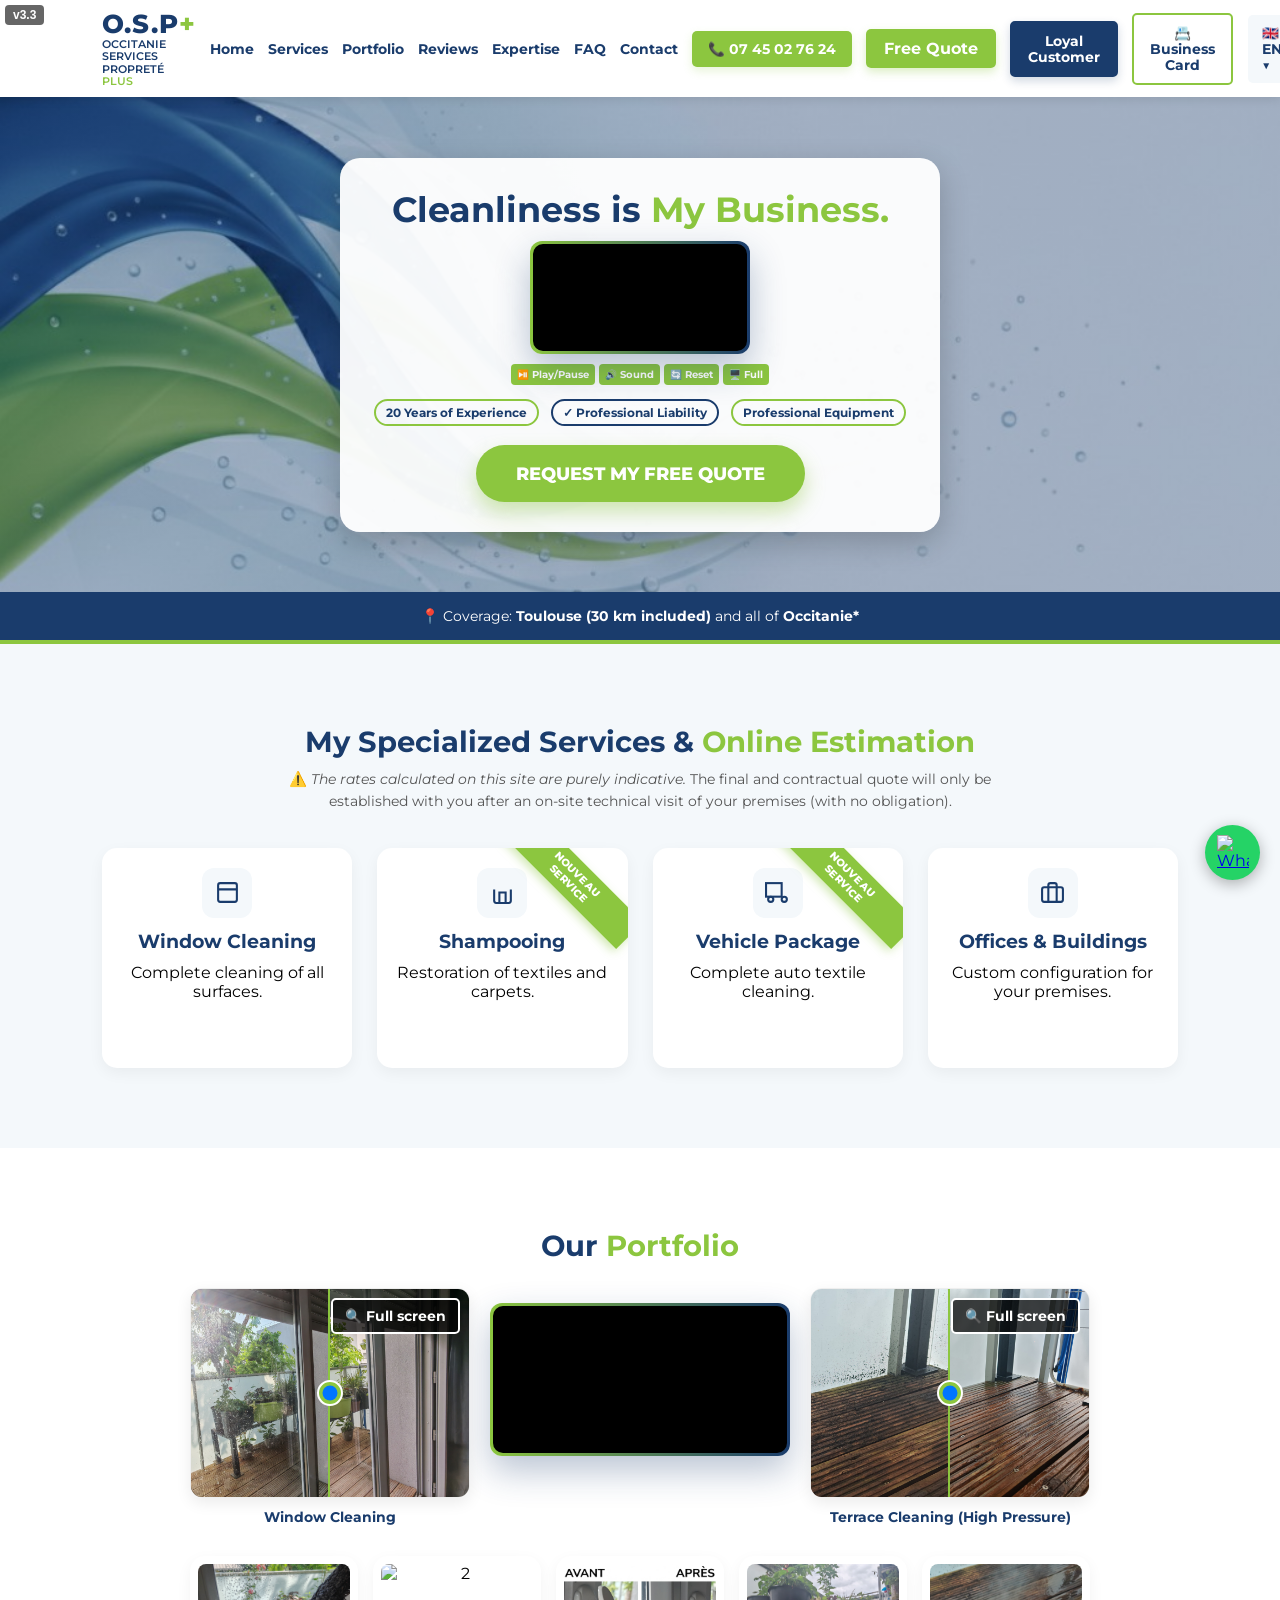
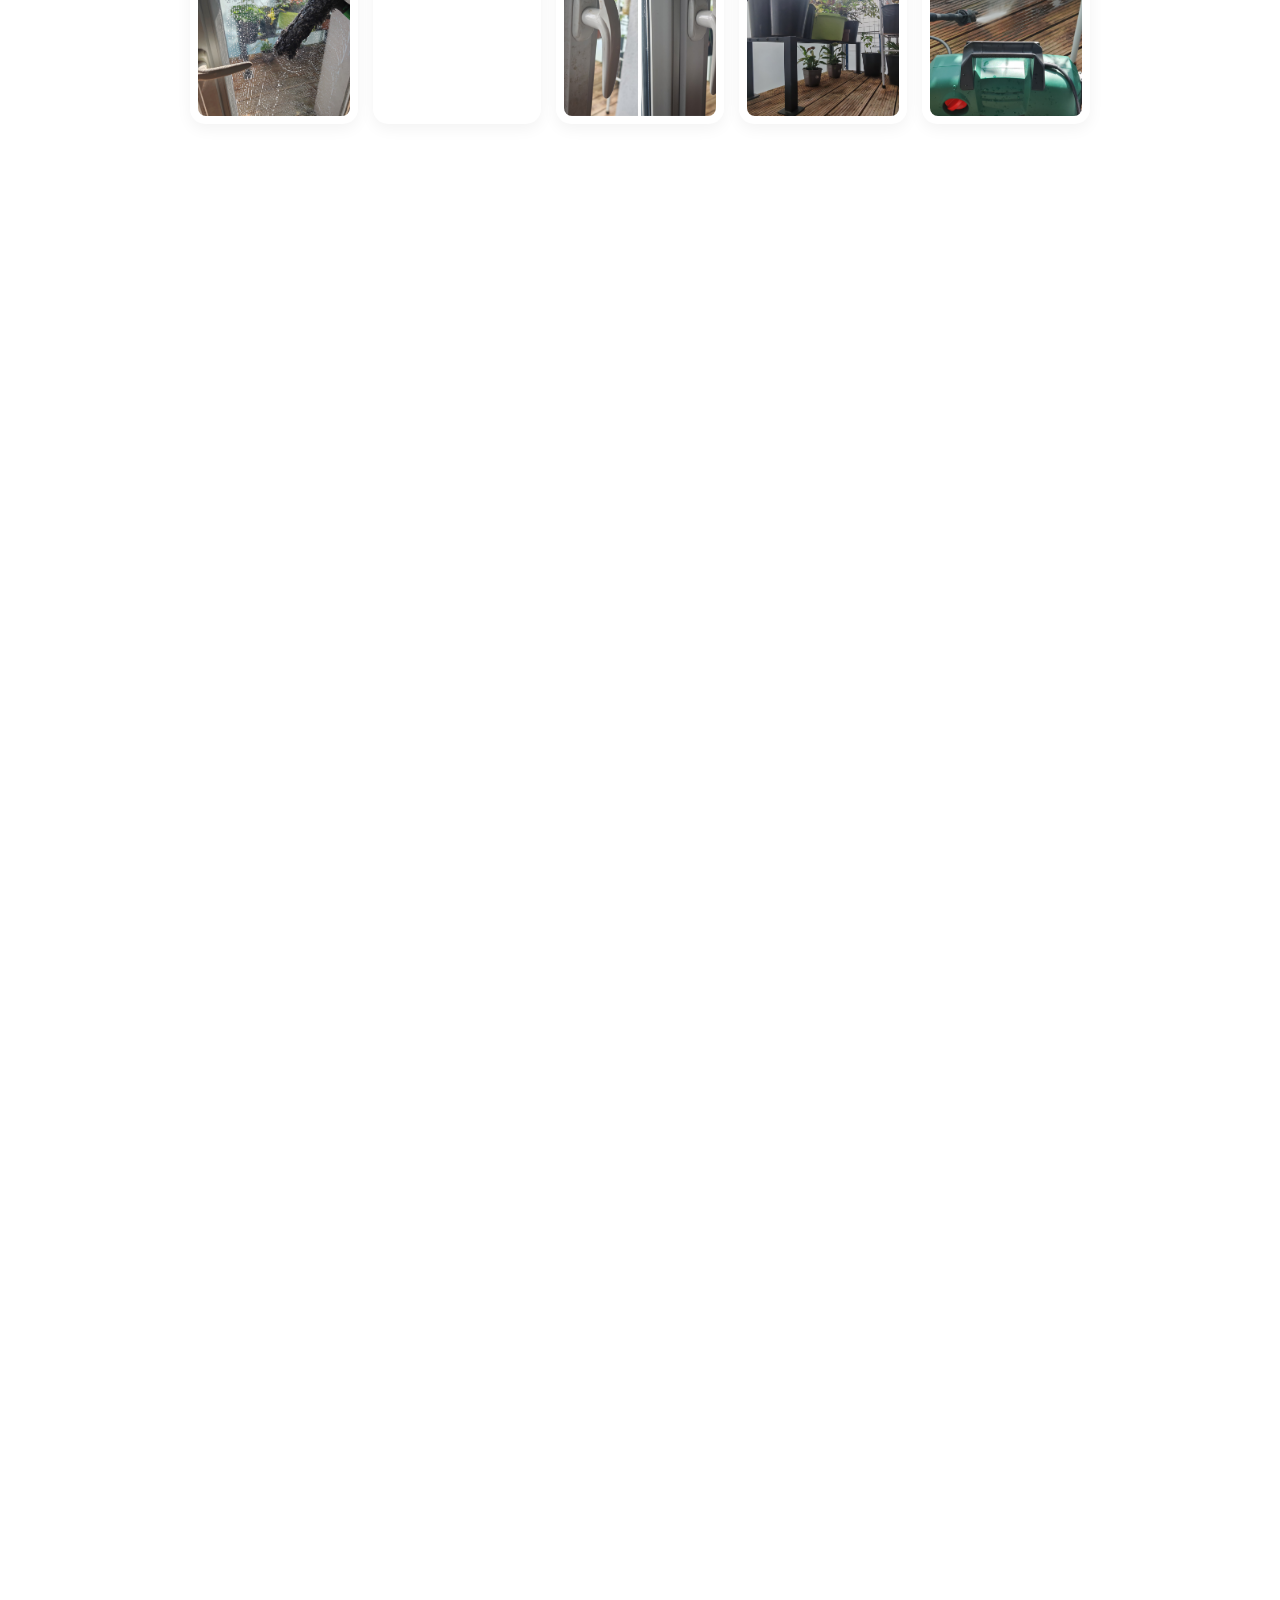
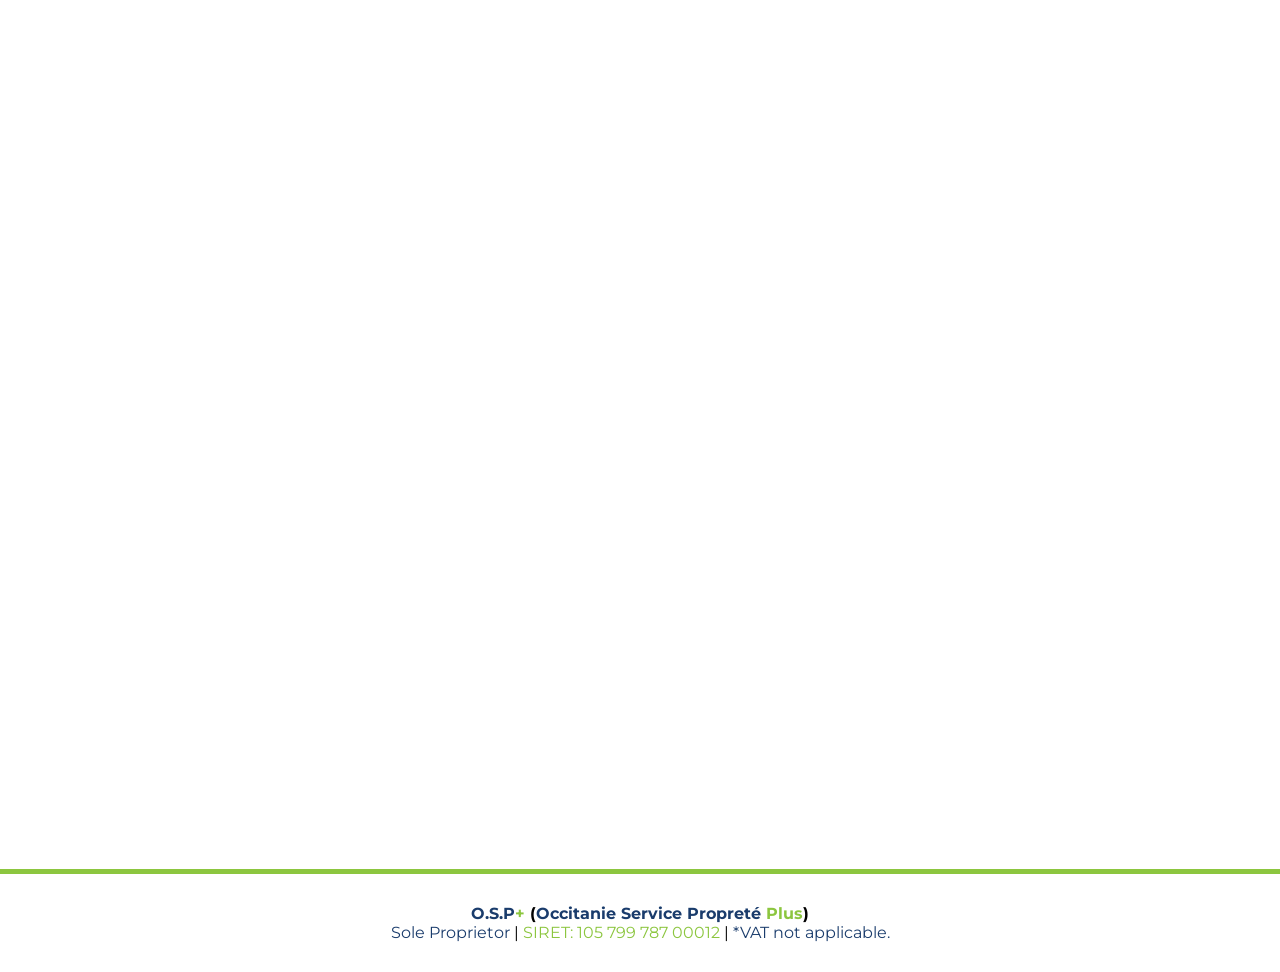
==== commit 0b160d0a: "Add files via upload" ====
--- a/index-en.html
+++ b/index-en.html
@@ -5,12 +5,13 @@
     <meta name="viewport" content="width=device-width, initial-scale=1.0">
     
     <title>O.S.P+ | Cleaning Company Toulouse & Occitanie | 20 Years of Expertise</title>
-    <meta name="description" content="O.S.P+ : Expert in professional cleaning in Toulouse. Window cleaning, sofa, carpet and office cleaning. High-quality cleanliness service in Occitanie. Free Quote.">
-    <meta name="keywords" content="cleaning toulouse, window cleaner toulouse, sofa cleaning toulouse, office cleaning occitanie, cleanliness toulouse">
+    <meta name="description" content="O.S.P+: Professional cleaning expert in Toulouse. Window cleaning, sofa & carpet shampooing, and offices. High-quality cleaning service in Occitanie. Free Quote.">
+    <meta name="keywords" content="cleaning toulouse, window cleaner toulouse, sofa shampooing toulouse, office cleaning occitanie, cleanliness toulouse">
     
     <link rel="stylesheet" href="style.css">
     <link href="https://fonts.googleapis.com/css2?family=Montserrat:wght@400;600;700;800&display=swap" rel="stylesheet">
     
+    <script src="codes.js"></script>
     <script type="text/javascript" src="https://cdn.jsdelivr.net/npm/@emailjs/browser@3/dist/email.min.js"></script>
     <script type="text/javascript">
        (function(){
@@ -18,89 +19,52 @@
        })();
     </script>
     
+    <!-- AJOUT CSS POUR LE BOUTON PLEIN ÉCRAN AVANT/APRÈS -->
     <style>
-        .btn-planifier { background: var(--gris); border: 2px solid #e1e8ef; color: var(--bleu); padding: 8px; border-radius: 5px; font-size: 0.75rem; font-weight: 700; cursor: pointer; transition: 0.3s; width: 100%; text-align: center; }
-        .btn-planifier:hover { border-color: var(--vert); background: white; }
-        .btn-planifier.active { background: var(--vert); color: white; border-color: var(--vert); }
-        .planning-modal-content { max-width: 450px; width: 95%; background: white; padding: 25px; border-radius: 15px; position: relative; }
-        .grid-checkboxes { display: grid; grid-template-columns: repeat(3, 1fr); gap: 8px; margin-top: 10px; margin-bottom: 10px; }
-        @media (min-width: 400px) { .grid-checkboxes { grid-template-columns: repeat(4, 1fr); } }
-        .checkbox-item { background: var(--gris); padding: 8px; border-radius: 6px; font-size: 0.8rem; display: flex; align-items: center; gap: 8px; cursor: pointer; border: 1px solid #eee; transition: 0.2s; }
-        .checkbox-item:hover { border-color: var(--vert); }
-        .checkbox-item input { accent-color: var(--vert); transform: scale(1.2); }
-        
-        .btn-submit-form { background: var(--vert); color: white; border: none; padding: 15px 20px; border-radius: 8px; font-weight: 800; font-size: 1rem; cursor: pointer; transition: 0.3s; box-shadow: 0 4px 10px rgba(0,0,0,0.2); text-transform: uppercase; width: 100%; margin-top: 20px; }
-        .btn-submit-form:hover { background: #7ab332; transform: translateY(-2px); box-shadow: 0 6px 15px rgba(0,0,0,0.3); }
-        
-        .btn-add-row { background: transparent; color: var(--vert); border: 2px dashed var(--vert); padding: 10px; border-radius: 8px; font-weight: 800; font-size: 0.85rem; cursor: pointer; transition: 0.3s; width: 100%; display: flex; align-items: center; justify-content: center; gap: 8px; }
-        .btn-add-row:hover { background: var(--vert); color: white; border-style: solid; }
-        
-        .btn-cross-sell { background: transparent; color: var(--bleu); border: 2px dashed var(--bleu); padding: 10px 15px; border-radius: 8px; font-weight: 800; font-size: 0.8rem; cursor: pointer; transition: 0.3s; display: inline-flex; align-items: center; gap: 5px; }
-        .btn-cross-sell:hover { background: var(--bleu); color: white; border-style: solid; transform: translateY(-2px); box-shadow: 0 4px 10px rgba(26, 60, 108, 0.2); }
-
-        .btn-delete-row { background: #ff4d4d; color: white; border: none; border-radius: 4px; width: 22px; height: 22px; display: inline-flex; align-items: center; justify-content: center; font-size: 0.9rem; font-weight: bold; cursor: pointer; margin-left: 5px; transition: 0.2s; }
-        .btn-delete-row:hover { background: #cc0000; }
-        
-        .quote-row-item.custom-row {
-            background: #eef3f8;
-            border: 1px dashed var(--vert);
-            margin-top: 10px;
+        .comparison-container {
+            position: relative;
         }
-
-        .level-accordion { background: white; border: 2px solid #e1e8ef; border-radius: 8px; margin-bottom: 10px; overflow: hidden; }
-        .accordion-header { background: var(--gris); padding: 12px 15px; font-weight: 800; color: var(--bleu); font-size: 0.95rem; display: flex; justify-content: space-between; align-items: center; cursor: pointer; transition: 0.3s; }
-        .accordion-header:hover { background: #e1e8ef; }
-        .accordion-header.active { border-bottom: 2px solid var(--vert); background: white; }
-        .accordion-icon { font-size: 1.2rem; color: var(--vert); transition: transform 0.3s; }
-        .accordion-header.active .accordion-icon { transform: rotate(45deg); }
-        
-        .accordion-body { display: none; padding: 15px; background: white; }
-        .accordion-body.active { display: block; animation: fadeInDown 0.3s ease; }
-        @keyframes fadeInDown { from { opacity: 0; transform: translateY(-5px); } to { opacity: 1; transform: translateY(0); } }
-
-        .room-quick-adds { display: flex; flex-wrap: wrap; gap: 6px; margin-bottom: 15px; padding-bottom: 15px; border-bottom: 1px solid #eee; }
-        .btn-quick-add { background: var(--gris); border: 1px solid var(--bleu); color: var(--bleu); padding: 6px 10px; border-radius: 20px; font-size: 0.65rem; font-weight: 700; cursor: pointer; transition: 0.2s; }
-        .btn-quick-add:hover { background: var(--bleu); color: white; }
-        
-        .structured-room-card { background: var(--gris); border-left: 4px solid var(--vert); border-radius: 8px; padding: 12px; margin-bottom: 12px; border-top: 1px solid #eee; border-right: 1px solid #eee; border-bottom: 1px solid #eee; }
-        .structured-room-card h5 { color: var(--bleu); font-size: 0.9rem; margin-bottom: 8px; display: flex; justify-content: space-between; align-items: center; }
-        
-        .prest-pill-container { display: flex; flex-wrap: wrap; gap: 6px; margin-top: 8px; margin-bottom: 10px; }
-        .prest-pill input[type="checkbox"] { display: none; }
-        
-        .prest-pill label { 
-            background: white; border: 1px solid #ccc; padding: 4px 10px; border-radius: 15px; 
-            font-size: 0.65rem; font-weight: 600; cursor: pointer; color: #555; 
-            transition: 0.2s; display: inline-flex; align-items: center; gap: 5px; user-select: none; 
+        .btn-fullscreen-comp {
+            position: absolute;
+            top: 10px;
+            right: 10px;
+            z-index: 20;
+            background: rgba(0, 0, 0, 0.7);
+            color: #fff;
+            border: 2px solid #fff;
+            padding: 8px 12px;
+            border-radius: 5px;
+            cursor: pointer;
+            font-size: 0.85rem;
+            font-weight: bold;
+            transition: all 0.3s ease;
         }
-        
-        .prest-pill input[type="checkbox"] + label::before { content: "+"; font-size: 0.8rem; font-weight: 800; line-height: 1; }
-        
-        .prest-pill input[type="checkbox"]:checked + label { background: var(--vert); color: white; border-color: var(--vert); }
-        .prest-pill input[type="checkbox"]:checked + label::before { content: "✔"; font-size: 0.75rem; }
-        
-        .prest-pill.mandatory label { border-color: var(--bleu); cursor: not-allowed; opacity: 0.9; }
-        .prest-pill.mandatory input[type="checkbox"]:checked + label { background: var(--bleu); color: white; border-color: var(--bleu); }
-        .prest-pill.mandatory input[type="checkbox"]:checked + label::before { content: "🔒 ✔"; font-size: 0.7rem; }
-
-        .qty-input-box { display: flex; align-items: center; gap: 8px; background: white; padding: 5px 10px; border-radius: 5px; border: 1px solid #ddd; width: fit-content; }
-        .qty-input-box label { font-size: 0.75rem; font-weight: 600; color: #444; }
-        .qty-input-box input { width: 45px; padding: 4px; border: 1px solid #ccc; border-radius: 4px; text-align: center; }
-        .qty-input-box select { padding: 4px; border: 1px solid #ccc; border-radius: 4px; font-size: 0.75rem; font-weight: 600; color: var(--bleu); outline: none; cursor: pointer; }
-
-        .btn-validate-custom { background: var(--vert); color: white; border: none; padding: 10px 20px; border-radius: 5px; font-weight: bold; cursor: pointer; transition: 0.3s; }
-        .btn-validate-custom:hover { background: #7ab332; }
-
-        @media (min-width: 851px) {
-            .modal-col-left, .modal-col-right {
-                max-height: calc(95vh - 100px);
-                overflow-y: auto;
-            }
-            .modal-col-left { padding-right: 15px; }
-            .modal-col-right { padding-right: 10px; }
-            .modal-col-left::-webkit-scrollbar, .modal-col-right::-webkit-scrollbar { width: 6px; }
-            .modal-col-left::-webkit-scrollbar-track, .modal-col-right::-webkit-scrollbar-track { background: #f1f1f1; border-radius: 4px; }
-            .modal-col-left::-webkit-scrollbar-thumb, .modal-col-right::-webkit-scrollbar-thumb { background: var(--vert); border-radius: 4px; }
+        .btn-fullscreen-comp:hover {
+            background: var(--vert, #27ae60);
+            border-color: var(--vert, #27ae60);
+        }
+        /* Style spécifique quand on passe en plein écran */
+        .comparison-container:fullscreen {
+            width: 100vw;
+            height: 100vh;
+            display: flex;
+            flex-direction: column;
+            justify-content: center;
+            align-items: center;
+            background: #111;
+            padding: 20px;
+            box-sizing: border-box;
+        }
+        .comparison-container:fullscreen .comparison-slider {
+            width: 100%;
+            height: 85vh;
+            max-width: 1200px;
+            margin: 0 auto;
+        }
+        .comparison-container:fullscreen .gallery-label {
+            color: #fff;
+            margin-top: 15px;
+            font-size: 1.2rem;
         }
     </style>
 </head>
@@ -109,7 +73,7 @@
     <div class="header-sticky-wrapper">
         
         <div id="promo-banner" class="promo-banner" style="display: none;">
-            🎉 <strong>HOLIDAY SPECIAL OFFER: -10% off your final invoice!</strong> <em>(Valid if the final contract is signed within 15 days)</em>
+            🎉 <strong>PUBLIC HOLIDAY SPECIAL OFFER: 10% off your final invoice!</strong> <em>(Valid if the final contract is signed within 15 days)</em>
         </div>
 
         <header>
@@ -117,8 +81,15 @@
                 <div class="main-title"><span class="text-bleu">O.S.P</span><span class="text-green">+</span></div>
                 <div class="sub-title"><span class="text-bleu">Occitanie Services Propreté</span> <span class="text-green">Plus</span></div>
             </div>
+
+            <div class="hamburger" id="mobile-menu-btn">
+                <span></span>
+                <span></span>
+                <span></span>
+            </div>
+
             <nav>
-                <ul>
+                <ul id="nav-links">
                     <li><a href="#" class="nav-link">Home</a></li>
                     <li><a href="#services" class="nav-link">Services</a></li>
                     <li><a href="#galerie" class="nav-link">Portfolio</a></li>
@@ -129,6 +100,8 @@
                     <li><a href="tel:0745027624" class="btn-phone-nav">📞 07 45 02 76 24</a></li>
                     <li><a href="#services" class="btn-devis-nav">Free Quote</a></li>
                     <li><button class="btn-client-nav" onclick="openClientModal()">Loyal Customer</button></li>
+                    <li><button class="btn-carte-nav" onclick="openCarteModal()">📇 Business Card</button></li>
+                    
                     <li class="lang-menu">
                         <div class="selected-lang">🇬🇧 EN ▼</div>
                         <ul class="lang-dropdown">
@@ -145,7 +118,7 @@
 
     <section class="hero">
         <div class="hero-content">
-            <h1>Cleanliness, <span class="text-green">Is My Profession.</span></h1>
+            <h1>Cleanliness is <span class="text-green">My Business.</span></h1>
             <div class="hero-video-container">
                 <div class="video-wrapper">
                     <video id="introVid" muted autoplay loop playsinline preload="metadata">
@@ -154,61 +127,65 @@
                 </div>
                 <div class="custom-controls">
                     <button class="control-btn" onclick="togglePlay('introVid')">⏯️ Play/Pause</button>
-                    <button class="control-btn" onclick="toggleMute('introVid')">🔊 Audio</button>
+                    <button class="control-btn" onclick="toggleMute('introVid')">🔊 Sound</button>
                     <button class="control-btn" onclick="restartVideo('introVid')">🔄 Reset</button>
                     <button class="control-btn" onclick="toggleFullScreen('introVid')">🖥️ Full</button>
                 </div>
             </div>
             <div class="hero-badges">
                 <span class="badge">20 Years of Experience</span>
-                <span class="badge" style="border-color: var(--bleu); color: var(--bleu);">✓ Pro Liability Insurance</span>
+                <span class="badge" style="border-color: var(--bleu); color: var(--bleu);">✓ Professional Liability</span>
                 <span class="badge">Professional Equipment</span>
             </div>
             <a href="#services" class="btn-main pulse-animation">REQUEST MY FREE QUOTE</a>
         </div>
     </section>
 
-    <div class="trust-bar"><p>📍 Sector <strong>Toulouse (30 km included)</strong> and all of <strong>Occitanie*</strong></p></div>
+    <div class="trust-bar"><p>📍 Coverage: <strong>Toulouse (30 km included)</strong> and all of <strong>Occitanie*</strong></p></div>
 
     <section id="services" class="services scroll-animate">
         <h2 class="section-title"><span class="text-bleu">My Specialized Services</span> & <span class="text-green">Online Estimation</span></h2>
         <p style="text-align: center; font-size: 0.9rem; color: #555; max-width: 800px; margin: -15px auto 35px auto; line-height: 1.5; padding: 0 15px;">
-            ⚠️ <em>The rates calculated on this site are given for information purposes only.</em> The final and contractual quote will be established with you only after a technical on-site visit of your premises (no obligation).
+            ⚠️ <em>The rates calculated on this site are purely indicative.</em> The final and contractual quote will only be established with you after an on-site technical visit of your premises (with no obligation).
         </p>
 
         <div class="services-grid">
             <div class="card clickable" onclick="openQuote('vitrerie')">
                 <div class="icon-wrapper"><svg viewBox="0 0 24 24" fill="none" stroke="currentColor" stroke-width="2"><rect x="3" y="3" width="18" height="18" rx="2" ry="2"></rect><line x1="3" y1="9" x2="21" y2="9"></line></svg></div>
                 <h3 class="text-bleu">Window Cleaning</h3>
-                <p>Complete cleaning of all glass surfaces.</p>
+                <p>Complete cleaning of all surfaces.</p>
                 <div class="card-border"></div>
             </div>
             <div class="card clickable" onclick="openQuote('shampouinage')">
+                <span class="service-badge dynamic-badge">Available August 15</span>
                 <div class="icon-wrapper"><svg viewBox="0 0 24 24" fill="none" stroke="currentColor" stroke-width="2"><path d="M20 9v11a2 2 0 0 1-2 2H6a2 2 0 0 1-2-2V9"></path><path d="M9 22V12h6v10"></path></svg></div>
-                <h3 class="text-bleu">Sofa & Carpet Cleaning</h3>
-                <p>Deep cleaning of upholstery and carpets.</p>
+                <h3 class="text-bleu">Shampooing</h3>
+                <p>Restoration of textiles and carpets.</p>
                 <div class="card-border"></div>
             </div>
             <div class="card clickable" onclick="openQuote('vehicule')">
+                <span class="service-badge dynamic-badge">Available August 15</span>
                 <div class="icon-wrapper"><svg viewBox="0 0 24 24" fill="none" stroke="currentColor" stroke-width="2"><rect x="1" y="3" width="15" height="13"></rect><circle cx="5.5" cy="18.5" r="2.5"></circle><circle cx="18.5" cy="18.5" r="2.5"></circle></svg></div>
-                <h3 class="text-bleu">Vehicle Pack</h3>
-                <p>Complete deep cleaning of auto interiors.</p>
+                <h3 class="text-bleu">Vehicle Package</h3>
+                <p>Complete auto textile cleaning.</p>
                 <div class="card-border"></div>
             </div>
             <div class="card clickable" onclick="openQuote('bureaux')">
                 <div class="icon-wrapper"><svg viewBox="0 0 24 24" fill="none" stroke="currentColor" stroke-width="2"><rect x="2" y="7" width="20" height="14" rx="2" ry="2"></rect><path d="M16 21V5a2 2 0 0 0-2-2h-4a2 2 0 0 0-2 2v16"></path></svg></div>
                 <h3 class="text-bleu">Offices & Buildings</h3>
-                <p>Custom configuration for your commercial premises.</p>
+                <p>Custom configuration for your premises.</p>
                 <div class="card-border"></div>
             </div>
         </div>
     </section>
 
     <section id="galerie" class="gallery scroll-animate">
-        <h2 class="section-title">Our <span class="text-green">Achievements</span></h2>
+        <h2 class="section-title">Our <span class="text-green">Portfolio</span></h2>
         <div class="gallery-fine-container">
             <div class="realisations-mix-grid">
+                
                 <div class="comparison-container">
+                    <button class="btn-fullscreen-comp" onclick="toggleFullScreenComp(this)">🔍 Full screen</button>
                     <div class="comparison-slider">
                         <div class="img before"><img src="avant1.jpg" alt="Before"></div>
                         <div class="img after"><img src="apres1.jpg" alt="After"></div>
@@ -217,27 +194,32 @@
                     </div>
                     <p class="gallery-label">Window Cleaning</p>
                 </div>
+                
                 <div class="video-container-fixed">
                     <div class="video-wrapper">
                         <video id="realVid" muted autoplay loop playsinline preload="metadata"><source src="video-realisation.mp4" type="video/mp4"></video>
                     </div>
                 </div>
+                
                 <div class="comparison-container">
+                    <button class="btn-fullscreen-comp" onclick="toggleFullScreenComp(this)">🔍 Full screen</button>
                     <div class="comparison-slider">
-                        <div class="img before"><img src="avant2.jpg" alt="Before"></div>
-                        <div class="img after"><img src="apres2.jpg" alt="After"></div>
+                        <div class="img before"><img src="avant-terrasse.jpg" alt="Terrace Before cleaning"></div>
+                        <div class="img after"><img src="apres-terrasse.jpg" alt="Terrace After cleaning"></div>
                         <input type="range" min="0" max="100" value="50" class="slider" oninput="moveSlider(this)">
                         <div class="slider-button"></div>
                     </div>
-                    <p class="gallery-label">Textiles & Carpets</p>
-                </div>
-            </div>
+                    <p class="gallery-label">Terrace Cleaning (High Pressure)</p>
+                </div>
+                
+            </div>
+            
             <div class="mini-photo-row">
-                <div class="card mini-card"><img src="photo1.jpg" alt="1"><div class="card-border"></div></div>
-                <div class="card mini-card"><img src="photo2.jpg" alt="2"><div class="card-border"></div></div>
-                <div class="card mini-card"><img src="photo3.jpg" alt="3"><div class="card-border"></div></div>
-                <div class="card mini-card"><img src="photo4.jpg" alt="4"><div class="card-border"></div></div>
-                <div class="card mini-card"><img src="photo5.jpg" alt="5"><div class="card-border"></div></div>
+                <div class="card mini-card" style="cursor: pointer;"><img src="photo1.jpg" alt="1" onclick="openImageModal(this.src)"><div class="card-border"></div></div>
+                <div class="card mini-card" style="cursor: pointer;"><img src="photo2.jpg" alt="2" onclick="openImageModal(this.src)"><div class="card-border"></div></div>
+                <div class="card mini-card" style="cursor: pointer;"><img src="photo3.jpg" alt="3" onclick="openImageModal(this.src)"><div class="card-border"></div></div>
+                <div class="card mini-card" style="cursor: pointer;"><img src="photo4.jpg" alt="4" onclick="openImageModal(this.src)"><div class="card-border"></div></div>
+                <div class="card mini-card" style="cursor: pointer;"><img src="photo5.jpg" alt="5" onclick="openImageModal(this.src)"><div class="card-border"></div></div>
             </div>
         </div>
     </section>
@@ -245,9 +227,9 @@
     <section id="avis" class="services scroll-animate" style="background: var(--gris);">
         <h2 class="section-title">Customer <span class="text-green">Reviews</span></h2>
         <div class="services-grid">
-            <div class="card review-card"><div class="dynamic-slide active"><h3>Sébastien R.</h3><p>"Impeccable work on my sofa. Very punctual."</p></div><div class="card-border"></div></div>
-            <div class="card review-card"><div class="dynamic-slide active"><h3>Marie L.</h3><p>"My windows have never been this clean. Perfect result."</p></div><div class="card-border"></div></div>
-            <div class="card review-card"><div class="dynamic-slide active"><h3>Pierre D.</h3><p>"Fast intervention before our office opening. Highly satisfied."</p></div><div class="card-border"></div></div>
+            <div class="card review-card"><div class="dynamic-slide active"><h3>Sébastien R.</h3><p>"Impeccable work on my sofa. Punctual."</p></div><div class="card-border"></div></div>
+            <div class="card review-card"><div class="dynamic-slide active"><h3>Marie L.</h3><p>"My windows have never been so clean. The result is perfect."</p></div><div class="card-border"></div></div>
+            <div class="card review-card"><div class="dynamic-slide active"><h3>Pierre D.</h3><p>"Quick intervention before my offices opened. Very satisfied."</p></div><div class="card-border"></div></div>
         </div>
     </section>
 
@@ -271,25 +253,25 @@
                         </div>
                         <div class="custom-controls">
                             <button class="control-btn" onclick="togglePlay('presVid')">⏯️ Play</button>
-                            <button class="control-btn" onclick="toggleMute('presVid')">🔊 Audio</button>
+                            <button class="control-btn" onclick="toggleMute('presVid')">🔊 Sound</button>
                             <button class="control-btn" onclick="restartVideo('presVid')">🔄 Reset</button>
                         </div>
                     </div>
                 </div>
 
                 <div class="who-text-box">
-                    <h2 class="section-title">From corporate high standards <br><span class="text-green">to your customized service</span></h2>
-                    
-                    <p class="intro-text">"After 20 years handling the most complex challenges of the sector, I decided to focus back on what matters most: <strong>you.</strong>"</p>
-                    
-                    <p>My career with the industry leaders taught me a rigorous discipline. Today, I founded <strong>O.S.P+</strong> to bring this high-level expertise directly to you, favoring a direct, transparent, and long-lasting human relationship.</p>
+                    <h2 class="section-title">From the high standards of major groups <br><span class="text-green">to your personalized service</span></h2>
+                    
+                    <p class="intro-text">"After 20 years of tackling the sector's most complex challenges, I decided to return to the essentials: <strong>you.</strong>"</p>
+                    
+                    <p>My career with the leading cleaning companies has instilled an iron discipline in me. Today, I founded <strong>O.S.P+</strong> to put this high-level expertise at the service of a direct, transparent, and lasting human relationship.</p>
                     
                     <div class="tech-box">
                         <h4 class="tech-title">The O.S.P+ philosophy: Proximity, Listening, Cleanliness & High Security</h4>
                         <ul class="philo-list">
-                            <li>💬 <strong>Attentive & custom listening:</strong> No middleman or impersonal booking platforms.</li>
-                            <li>🛡️🔒 <strong>Enhanced Discretion & Security:</strong> Our visits are intentionally limited to one or two team members. Fewer people on site means absolute confidentiality.</li>
-                            <li>👤 <strong>A single point of contact, a single commitment:</strong> From the initial commercial contact to the execution of the cleaning, you deal with the exact same professional.</li>
+                            <li>💬 <strong>Attentive & customized listening:</strong> No intermediaries or impersonal platforms.</li>
+                            <li>🛡️🔒 <strong>Enhanced Confidentiality & Security:</strong> Our intervention is deliberately limited to one or two staff members. Fewer people around means absolute discretion.</li>
+                            <li>👤 <strong>A single point of contact, a single commitment:</strong> From the first commercial contact to the execution of the service, you deal with the same professional.</li>
                         </ul>
                     </div>
                 </div>
@@ -302,20 +284,20 @@
         <div class="services-grid">
             <div class="card faq-card">
                 <div class="faq-icon-fixed"><svg viewBox="0 0 24 24" fill="none" stroke="currentColor" stroke-width="2"><path d="M21 15a2 2 0 0 1-2 2H7l-4 4V5a2 2 0 0 1 2-2h14a2 2 0 0 1 2 2z"></path></svg></div>
-                <div class="dynamic-slide active"><h3>What are the delays?</h3><p>Generally within 48 to 72 hours.</p></div>
-                <div class="dynamic-slide"><h3>Do you clean in the evening?</h3><p>Yes, for offices, we can start as early as 5:00 AM.</p></div>
+                <div class="dynamic-slide active"><h3>What are the turnaround times?</h3><p>Generally within 48h to 72h.</p></div>
+                <div class="dynamic-slide"><h3>Do you work evenings/early mornings?</h3><p>Yes, for offices, starting at 5:00 AM.</p></div>
                 <div class="card-border"></div>
             </div>
             <div class="card faq-card">
                 <div class="faq-icon-fixed"><svg viewBox="0 0 24 24" fill="none" stroke="currentColor" stroke-width="2"><path d="M21 15a2 2 0 0 1-2 2H7l-4 4V5a2 2 0 0 1 2-2h14a2 2 0 0 1 2 2z"></path></svg></div>
-                <div class="dynamic-slide active"><h3>Products used?</h3><p>Professional grade, highly effective, and eco-friendly products.</p></div>
-                <div class="dynamic-slide"><h3>Textile drying time?</h3><p>Thanks to pro moisture extraction, items dry in 4 to 6 hours.</p></div>
+                <div class="dynamic-slide active"><h3>Products used?</h3><p>Professional, effective, and eco-friendly products.</p></div>
+                <div class="dynamic-slide"><h3>Textile drying time?</h3><p>Thanks to professional suction, drying in 4 to 6 hours.</p></div>
                 <div class="card-border"></div>
             </div>
             <div class="card faq-card">
                 <div class="faq-icon-fixed"><svg viewBox="0 0 24 24" fill="none" stroke="currentColor" stroke-width="2"><path d="M21 15a2 2 0 0 1-2 2H7l-4 4V5a2 2 0 0 1 2-2h14a2 2 0 0 1 2 2z"></path></svg></div>
-                <div class="dynamic-slide active"><h3>Service Area?</h3><p>Free travel cost up to 30km around Toulouse.</p></div>
-                <div class="dynamic-slide"><h3>Payment options?</h3><p>Credit card, cash, or bank transfers are accepted.</p></div>
+                <div class="dynamic-slide active"><h3>Service area?</h3><p>Free travel within 30km around Toulouse.</p></div>
+                <div class="dynamic-slide"><h3>Payment methods?</h3><p>Credit card, cash, or bank transfers accepted.</p></div>
                 <div class="card-border"></div>
             </div>
         </div>
@@ -329,7 +311,7 @@
                     <h3>🕒 Hours</h3>
                     <ul class="contact-list">
                         <li><strong>Mon - Fri:</strong> 05:00 - 10:30</li>
-                        <li><strong>Sat - Sun:</strong> On request <br><span style="font-size: 0.75rem; color: var(--vert); font-weight: 600;">(Windows, Upholstery, etc.)</span></li>
+                        <li><strong>Sat - Sun:</strong> On request <br><span style="font-size: 0.75rem; color: var(--vert); font-weight: 600;">(Windows, Shampooing, etc.)</span></li>
                     </ul>
                 </div>
                 <div class="contact-cat">
@@ -345,7 +327,7 @@
                     </div>
                 </div>
                 <div class="contact-cat">
-                    <h3>📍 Location</h3>
+                    <h3>📍 Coverage</h3>
                     <ul class="contact-list"><li>Toulouse & 30km included</li></ul>
                     <div class="villes-tags">
                         <span class="tag-ville">Toulouse</span><span class="tag-ville">Colomiers</span><span class="tag-ville">Balma</span>
@@ -354,44 +336,47 @@
             </div>
             <div class="map-container-full"><iframe src="https://www.google.com/maps/embed?pb=!1m18!1m12!1m3!1d184758.4619427306!2d1.2635431668749873!3d43.600678619932024!2m3!1f0!2f0!3f0!3m2!1i1024!2i768!4f13.1!3m3!1m2!1s0x12aebb6fec7552ff%3A0x408f3468f40a120!2sToulouse!5e0!3m2!1sfr!2sfr!4v1716386561139!5m2!1sfr!2sfr" width="100%" height="100%" style="border:0;" allowfullscreen="" loading="lazy"></iframe></div>
             <div class="mentions-center-wrapper">
-                <button onclick="openMentions()" class="btn-mentions-link">View Legal & GDPR Privacy Notice</button>
+                <button onclick="openMentions()" class="btn-mentions-link">View Legal Notice</button>
             </div>
         </div>
     </section>
 
     <footer>
         <p><strong><span class="text-bleu">O.S.P</span><span class="text-green">+</span> (<span class="text-bleu">Occitanie Service Propreté</span> <span class="text-green">Plus</span>)</strong></p>
-        <p><span class="text-bleu">Sole Proprietorship</span> | <span class="text-green">SIRET : 123 456 789 00012</span> | <span class="text-bleu">*VAT not applicable.</span></p>
+        <p><span class="text-bleu">Sole Proprietor</span> | <span class="text-green">SIRET: 105 799 787 00012</span> | <span class="text-bleu">*VAT not applicable.</span></p>
     </footer>
 
+    <!-- TOUTES LES FENÊTRES MODALES RESTENT INCHANGÉES... -->
+    
     <div id="mentionsModal" class="modal">
         <div class="modal-content large" style="max-width: 800px;">
             <span class="close-modal" onclick="closeMentions()">×</span>
             <div class="modal-header"><h2>Legal Notice & GDPR</h2></div>
             <div class="modal-body-simple" style="max-height: 70vh; overflow-y: auto;">
                 <h3 style="color: var(--bleu); font-size: 1.1rem; margin-bottom: 10px;">1. Site Publisher</h3>
-                <p><strong>O.S.P+ (Occitanie Services Propreté Plus)</strong><br>
+                <p><strong>O.S.P+ (Occitanie Service Propreté Plus)</strong><br>
                 Manager: Alexandre Jonot<br>
-                Status: Auto-entrepreneur (Sole proprietorship)<br>
-                SIRET: 123 456 789 00012<br>
-                Registered Address: [YOUR EXACT ADDRESS], [POSTAL CODE] [CITY]<br>
+                Status: Sole Proprietor (Artisan)<br>
+                SIRET: 105 799 787 00012<br>
+                APE Code: 8121Z (General cleaning of buildings)<br>
+                Registered Address: 6 PLACE du Président Thomas Woodrow Wilson, 31000 Toulouse, FRANCE<br>
                 Phone: 07 45 02 76 24<br>
                 Email: contact@ospplus.com<br>
-                Professional Civil Liability Insurance: [INSURER NAME]</p>
-
-                <h3 style="color: var(--bleu); font-size: 1.1rem; margin-top: 20px; margin-bottom: 10px;">2. Website Hosting</h3>
-                <p>This website is hosted by: <strong>[HOST NAME (e.g. OVH, Hostinger, O2Switch)]</strong><br>
+                Professional Liability Insurance: [NAME OF YOUR INSURER]</p>
+
+                <h3 style="color: var(--bleu); font-size: 1.1rem; margin-top: 20px; margin-bottom: 10px;">2. Site Hosting</h3>
+                <p>The site is hosted by: <strong>[NAME OF YOUR HOST (e.g., OVH, Hostinger, O2Switch)]</strong><br>
                 Host Address: [HOST ADDRESS]</p>
 
                 <h3 style="color: var(--bleu); font-size: 1.1rem; margin-top: 20px; margin-bottom: 10px;">3. Privacy Policy (GDPR)</h3>
-                <p>Information collected via the quote request form (last name, first name, address, email, phone number) is recorded and exclusively processed by Alexandre Jonot (O.S.P+). Its sole purpose is establishing commercial estimations and managing client relations. No data is sold, rented, or transferred to third parties.</p>
-                <p><strong>Data Retention period:</strong> This data is kept for a maximum duration of 3 years following our last commercial contact.</p>
-                
-                <h3 style="color: var(--vert); font-size: 1.1rem; margin-top: 20px; margin-bottom: 10px;">4. Data Security and Limitations of Liability</h3>
-                <p>O.S.P+ commits to taking all reasonable precautions (secure passwords, professional tools) to protect your personal data. However, as the Internet is not a 100% secure environment, O.S.P+ cannot guarantee absolute security against malicious cyberattacks. Consequently, O.S.P+ declines any liability in the event of data loss, leakage, or theft resulting from a security breach independent of its will (force majeure or unpredictable hacking act).</p>
+                <p>Information collected via the quote form (last name, first name, address, email, phone) is recorded and processed exclusively by Alexandre Jonot (O.S.P+). Its sole purpose is to establish commercial quotes and follow up on customer relations. No data is sold, rented, or transferred to third parties.</p>
+                <p><strong>Retention period:</strong> This data is kept for a maximum of 3 years after our last commercial contact.</p>
+                
+                <h3 style="color: var(--vert); font-size: 1.1rem; margin-top: 20px; margin-bottom: 10px;">4. Data Security and Liability Limits</h3>
+                <p>O.S.P+ is committed to taking all reasonable precautions (secure passwords, professional tools) to preserve the security of your personal data. However, as the Internet is not a 100% secure environment, O.S.P+ cannot guarantee absolute security against cyberattacks. Consequently, O.S.P+ declines any liability in the event of loss, leak, or theft of data related to a security breach beyond its control (force majeure or unforeseeable hacking act).</p>
                 
                 <h3 style="color: var(--bleu); font-size: 1.1rem; margin-top: 20px; margin-bottom: 10px;">5. Your Rights</h3>
-                <p>In accordance with GDPR regulations, you hold the right to access, rectify, request portability, or delete your personal records. To exercise this right, you may contact us via email at: contact@ospplus.com.</p>
+                <p>In accordance with the "Informatique et Libertés" law and the European GDPR, you have the right to access, rectify, port, and erase your personal data. To exercise this right, you can contact us by email at: contact@ospplus.com.</p>
                 <p>You also have the right to file a complaint with the CNIL (www.cnil.fr).</p>
             </div>
         </div>
@@ -400,11 +385,11 @@
     <div id="clientModal" class="modal">
         <div class="modal-content small" style="padding: 30px; text-align: center;">
             <span class="close-modal" onclick="closeClientModal()">×</span>
-            <h3 style="color: var(--bleu); margin-bottom: 15px;">Customer Area</h3>
-            <p style="font-size: 0.85rem; margin-bottom: 20px;">Enter your confidential customer code to claim an **immediate 5% discount** on your online estimation.</p>
-            <input type="text" id="clientCodeInput" placeholder="Your code (e.g., VIP5)" style="padding: 12px; width: 80%; border-radius: 8px; border: 2px solid #e1e8ef; margin-bottom: 15px; font-size: 1rem; text-align: center; text-transform: uppercase;">
+            <h3 style="color: var(--bleu); margin-bottom: 15px;">Customer Portal</h3>
+            <p style="font-size: 0.85rem; margin-bottom: 20px;">Enter your confidential code to benefit from a <strong>10% Loyalty discount</strong> on your new quote.</p>
+            <input type="text" id="clientCodeInput" placeholder="Your personal code..." style="padding: 12px; width: 80%; border-radius: 8px; border: 2px solid #e1e8ef; margin-bottom: 15px; font-size: 1rem; text-align: center; text-transform: uppercase;">
             <br>
-            <button class="btn-submit-form" onclick="applyClientCode()" style="width: auto; padding: 10px 25px; margin-top: 0;">Validate Code</button>
+            <button class="btn-submit-form" onclick="applyClientCode()" style="width: auto; padding: 10px 25px; margin-top: 0;">Validate my code</button>
             <p id="clientCodeMsg" style="margin-top: 15px; font-weight: bold; font-size: 0.9rem;"></p>
         </div>
     </div>
@@ -412,8 +397,19 @@
     <div id="quoteModal" class="modal">
         <div class="modal-content large">
             <span class="close-modal" onclick="closeQuote()">×</span>
-            <div class="modal-header"><h2 id="modalTitle">Your <span class="text-green">Custom Quote</span></h2></div>
-            
+            <div class="modal-header">
+                <h2 id="modalTitle">Your Custom <span class="text-green">Quote</span></h2>
+            </div>
+            
+            <div id="topPriceBanner" class="top-price-banner">
+                <div class="price-left" id="estimatedAmount">
+                    <div class="price-left-main">0.00 €*</div>
+                </div>
+                <div class="price-right">
+                    ⚠️ <em>Indicative estimate.</em> The final rate will be validated after an on-site technical visit (no obligation).
+                </div>
+            </div>
+
             <form id="interactiveForm">
                 <div class="modal-body-flex">
                     
@@ -425,8 +421,11 @@
                         <div class="form-section-compact">
                             
                             <div style="background: #f4f8fb; padding: 15px; border-radius: 10px; margin-bottom: 25px; border: 1px solid #e1e8ef;">
-                                <p style="font-size: 0.75rem; color: #888; text-align: center; margin-bottom: 10px; font-style: italic; line-height: 1.4;">* The price for specific requests will be calculated on a custom basis (not included in the global calculation).</p>
-                                <button type="button" id="btnAddCustomRow" class="btn-add-row" onclick="addCustomRow()" style="margin-top: 0;"><span>+</span> Add a special requirement</button>
+                                <p style="font-size: 0.75rem; color: #888; text-align: center; margin-bottom: 10px; font-style: italic; line-height: 1.4;">* The price of specific requests will be calculated custom-made (not included in the overall estimate).</p>
+                                <button type="button" id="btnAddCustomRow" class="btn-add-row" onclick="addCustomRow()" style="margin-top: 0;">
+                                    <span>+</span> Add a specific request
+                                    <span class="help-bubble">?<span class="tooltip-text">A specific need not listed? (E.g.: Fridge cleaning, taking out trash, etc.)</span></span>
+                                </button>
                                 <div id="customRowsContainer"></div>
                             </div>
 
@@ -446,39 +445,43 @@
                                 </div>
 
                                 <div class="input-group" id="companyNameGroup" style="display: none; margin-top: 5px;">
-                                    <label>Organization / Company Name</label>
-                                    <input type="text" id="nomEntreprise" name="nomEntreprise" placeholder="e.g. OSP Plus...">
+                                    <label>Organization Name (Company, Association...)</label>
+                                    <input type="text" id="nomEntreprise" name="nomEntreprise" placeholder="E.g.: OSP Plus...">
                                 </div>
 
+                                <div class="input-group" id="employeeCountGroup" style="display: none; margin-top: 10px;">
+                                    <label>Number of employees / staff:</label>
+                                    <input type="number" id="nbEmployes" name="nbEmployes" min="1" value="1" oninput="calculatePrice()">
+                                </div>
                                 <div class="input-group"><label>Last Name</label><input type="text" name="nom" required></div>
                                 <div class="input-group"><label>First Name</label><input type="text" name="prenom" required></div>
-                                <div class="input-group"><label>Email Address</label><input type="email" name="email" required></div>
-                                <div class="input-group"><label>Full Address</label><input type="text" name="adresse" placeholder="Street number and name..." required></div>
-                                <div class="input-group"><label>City</label><input type="text" name="ville" placeholder="Postal Code and City..." required></div>
-                                <div class="input-group"><label>On-site contact person <span style="font-weight:normal; font-size:0.7rem; color:#666;">(If different)</span></label><input type="text" name="interlocuteur" placeholder="Name and surname..."></div>
+                                <div class="input-group"><label>Email</label><input type="email" name="email" required></div>
+                                <div class="input-group"><label>Full Address</label><input type="text" name="adresse" placeholder="No. and street..." required></div>
+                                <div class="input-group"><label>City</label><input type="text" name="ville" placeholder="Zip code and City..." required></div>
+                                <div class="input-group"><label>On-site contact <span style="font-weight:normal; font-size:0.7rem; color:#666;">(If different)</span></label><input type="text" name="interlocuteur" placeholder="First and last name..."></div>
                                 
                                 <div class="input-group" style="margin-top: 10px; margin-bottom: 5px; background: #eef3f8; padding: 15px; border-radius: 8px; border: 1px dashed var(--vert);">
                                     <label style="color: var(--bleu);">Promo Code (Optional)</label>
                                     <div style="display: flex; gap: 10px; margin-top: 5px;">
-                                        <input type="text" id="promoCodeInputDevis" placeholder="e.g. BIENVENUE10" style="text-transform: uppercase; flex: 1;">
+                                        <input type="text" id="promoCodeInputDevis" placeholder="E.g.: REDUC10" style="text-transform: uppercase; flex: 1;">
                                         <button type="button" onclick="applyPromoCodeDevis()" class="btn-validate-custom" style="padding: 10px 15px; font-size: 0.85rem;">Apply</button>
                                     </div>
-                                    <p id="promoCodeMsgDevis" style="font-size: 0.8rem; margin-top: 5px; font-weight: bold;"></p>
+                                    <p id="promoCodeMsgDevis" style="font-size: 0.8rem; margin-top: 5px; font-weight: bold; line-height: 1.4;"></p>
                                 </div>
 
                                 <div style="margin-top: 5px; margin-bottom: 5px;">
                                     <p style="font-size: 0.65rem; color: #777; line-height: 1.4; text-align: justify;">
-                                        🔒 <strong>Data Privacy Protection:</strong> By submitting this form, you agree that your details will be processed by O.S.P+ strictly within the scope of this estimation request and subsequent business inquiries. Your data will never be shared with third parties. To exercise your rights to edit or erase details, please see our <a href="#" onclick="openMentions(); return false;" style="color: var(--vert); text-decoration: none; font-weight: bold;">Legal Notice</a>.
+                                        🔒 <strong>Data protection:</strong> By submitting this form, I agree that the information entered will be used by O.S.P+ strictly within the context of my quote request and the ensuing commercial relationship. Your data will never be sold to third parties. To exercise your rights of access, modification, or deletion, please consult our <a href="#" onclick="openMentions(); return false;" style="color: var(--vert); text-decoration: none; font-weight: bold;">Legal Notice</a>.
                                     </p>
                                 </div>
 
                                 <div style="background: #fff8e1; border-left: 4px solid #ffc107; padding: 12px; border-radius: 5px; margin-top: 15px; margin-bottom: 5px;">
                                     <p style="font-size: 0.75rem; color: #555; line-height: 1.4; text-align: justify; margin: 0;">
-                                        ⚠️ <strong>Please Note:</strong> <em>This simulation is provided for reference only.</em> The definitive and binding contract fee will be validated only following an on-site visit of your property (free and non-binding).
+                                        ⚠️ <strong>Please note:</strong> <em>This estimate is purely indicative.</em> The final and contractual rate will be validated with you only after an on-site technical visit of your premises (no obligation).
                                     </p>
                                 </div>
 
-                                <button type="button" class="btn-submit-form" id="btnSubmitForm" onclick="submitInteractiveForm()">SUBMIT MY QUOTE REQUEST</button>
+                                <button type="button" class="btn-submit-form" id="btnSubmitForm" onclick="submitInteractiveForm()">SEND MY QUOTE</button>
                             </div>
                         </div>
                     </div>
@@ -487,57 +490,57 @@
             </form>
 
             <div id="postSubmitChoice" style="display: none; text-align: center; padding: 40px;">
-                <h3 style="color: var(--bleu); font-size: 2rem;">✓ Quote Request Sent!</h3>
-                <p style="margin-top: 15px; color: #555; font-size: 1.1rem;">Thank you for your trust. I will reach back to you shortly.</p>
+                <h3 style="color: var(--bleu); font-size: 2rem;">✓ Quote Sent!</h3>
+                <p style="margin-top: 15px; color: #555; font-size: 1.1rem;">Thank you for your request. I will contact you very soon.</p>
             </div>
         </div>
     </div>
 
     <div id="planningModal" class="day-modal">
         <div class="planning-modal-content">
-            <h4 id="planningModalTitle" style="color: var(--bleu); margin-bottom: 5px; font-size: 1.2rem; border-bottom: 2px solid var(--vert); padding-bottom: 10px;">Planning</h4>
-            
-            <p style="font-size: 0.85rem; color: var(--bleu); font-weight: 700; margin-top: 15px;">1. Weekdays selection:</p>
+            <h4 id="planningModalTitle" style="color: var(--bleu); margin-bottom: 5px; font-size: 1.2rem; border-bottom: 2px solid var(--vert); padding-bottom: 10px;">Scheduling</h4>
+            
+            <p style="font-size: 0.85rem; color: var(--bleu); font-weight: 700; margin-top: 15px;">1. Days of the week:</p>
             <div class="grid-checkboxes" id="planDaysGrid"></div>
             
-            <p style="font-size: 0.85rem; color: var(--bleu); font-weight: 700; margin-top: 20px;">2. Recurring Frequency <span style="font-size:0.7rem; font-weight:normal; color:#666;">(Optional)</span>:</p>
-            
-            <p style="font-size: 0.75rem; color: #555; margin-bottom: 5px; font-weight: 700;">A) Whole calendar months:</p>
+            <p style="font-size: 0.85rem; color: var(--bleu); font-weight: 700; margin-top: 20px;">2. Repetition <span style="font-size:0.7rem; font-weight:normal; color:#666;">(Optional)</span>:</p>
+            
+            <p style="font-size: 0.75rem; color: #555; margin-bottom: 5px; font-weight: 700;">A) Full months:</p>
             <div class="grid-checkboxes" id="planMonthsGrid" style="margin-bottom:15px;"></div>
             
-            <p style="font-size: 0.75rem; color: #555; margin-bottom: 5px; font-weight: 700;">B) Or specific timeline window:</p>
+            <p style="font-size: 0.75rem; color: #555; margin-bottom: 5px; font-weight: 700;">B) Or Specific period:</p>
             <div style="display: flex; gap: 10px; margin-bottom: 20px; align-items:center;">
                 <div style="flex:1;"><label style="font-size:0.7rem; color:#666; font-weight:600;">From:</label><input type="date" id="planStartDate" style="width:100%; padding:8px; border-radius:5px; border:1px solid #ccc; font-size:0.8rem;"></div>
                 <div style="flex:1;"><label style="font-size:0.7rem; color:#666; font-weight:600;">To:</label><input type="date" id="planEndDate" style="width:100%; padding:8px; border-radius:5px; border:1px solid #ccc; font-size:0.8rem;"></div>
             </div>
             
-            <p style="font-size: 0.85rem; color: var(--bleu); font-weight: 700; margin-top: 15px;">3. Notes / Additional Comments <span style="font-size:0.7rem; font-weight:normal; color:#666;">(Optional)</span>:</p>
-            <textarea id="planComment" placeholder="e.g. Premises closed on Tuesdays, focus on the open space desk setup, gate keys left at reception..." style="width: 100%; padding: 10px; border-radius: 8px; border: 1px solid #ccc; font-size: 0.8rem; resize: vertical; min-height: 60px; margin-bottom: 20px; font-family: inherit; box-sizing: border-box;"></textarea>
-            
-            <button type="button" class="btn-validate-days" onclick="savePlanning()">CONFIRM SELECTION</button>
+            <p style="font-size: 0.85rem; color: var(--bleu); font-weight: 700; margin-top: 15px;">3. Details / Comments <span style="font-size:0.7rem; font-weight:normal; color:#666;">(Optional)</span>:</p>
+            <textarea id="planComment" placeholder="E.g.: Closed on Tuesdays, focus on the open space, keys at reception..." style="width: 100%; padding: 10px; border-radius: 8px; border: 1px solid #ccc; font-size: 0.8rem; resize: vertical; min-height: 60px; margin-bottom: 20px; font-family: inherit; box-sizing: border-box;"></textarea>
+            
+            <button type="button" class="btn-validate-days" onclick="savePlanning()">VALIDATE SELECTION</button>
         </div>
     </div>
 
     <div id="levelModal" class="sub-modal">
         <div class="sub-modal-content">
             <div class="sub-modal-header">
-                <h4>Add a Floor Level</h4>
+                <h4>Add a level</h4>
             </div>
             <div class="sub-modal-body">
-                <p style="font-size:0.8rem; color:var(--bleu); font-weight:bold; margin-bottom:10px;">Quick choice presets:</p>
+                <p style="font-size:0.8rem; color:var(--bleu); font-weight:bold; margin-bottom:10px;">Quick selection:</p>
                 <div style="display:flex; flex-wrap:wrap; gap:8px; margin-bottom: 25px;">
                     <button class="btn-quick-add" onclick="addSpecificLevel('Floor 5')">Floor 5</button>
                     <button class="btn-quick-add" onclick="addSpecificLevel('Floor 6')">Floor 6</button>
                     <button class="btn-quick-add" onclick="addSpecificLevel('Basement 1')">Basement 1</button>
                     <button class="btn-quick-add" onclick="addSpecificLevel('Basement 2')">Basement 2</button>
-                    <button class="btn-quick-add" onclick="addSpecificLevel('Rooftop Terrace')">Rooftop Terrace</button>
+                    <button class="btn-quick-add" onclick="addSpecificLevel('Roof terrace')">Roof terrace</button>
                     <button class="btn-quick-add" onclick="addSpecificLevel('Outdoors')">Outdoors</button>
                 </div>
                 
-                <p style="font-size:0.8rem; color:var(--bleu); font-weight:bold; margin-bottom:5px;">Or input a custom name:</p>
+                <p style="font-size:0.8rem; color:var(--bleu); font-weight:bold; margin-bottom:5px;">Or enter a name:</p>
                 <div style="display:flex; gap:10px; align-items:center;">
-                    <input type="text" id="customLevelInput" placeholder="e.g. Mezzanine, Building Block B..." style="flex:1; padding:10px; border-radius:5px; border:1px solid #ccc; font-size:0.85rem;">
-                    <button onclick="addCustomLevel()" class="btn-validate-custom">Add Level</button>
+                    <input type="text" id="customLevelInput" placeholder="E.g.: Mezzanine, Building B..." style="flex:1; padding:10px; border-radius:5px; border:1px solid #ccc; font-size:0.85rem;">
+                    <button onclick="addCustomLevel()" class="btn-validate-custom">Add</button>
                 </div>
             </div>
             <div style="padding: 15px; background: #f4f8fb; text-align:center; border-top:1px solid #eee;">
@@ -546,1049 +549,38 @@
         </div>
     </div>
 
+    <div id="carteModal" class="modal">
+        <div class="modal-content small" style="padding: 30px; text-align: center; max-width: 450px;">
+            <span class="close-modal" onclick="closeCarteModal()">×</span>
+            <h3 style="color: var(--bleu); margin-bottom: 5px;">My Business Card</h3>
+            <p style="font-size: 0.85rem; color: #555; margin-bottom: 20px;">Click on the card to flip it</p>
+            
+            <div class="flip-card" onclick="toggleFlipCard()">
+                <div class="flip-card-inner" id="businessCardInner">
+                    <div class="flip-card-front">
+                        <img src="Carte visite A.jpg?v=12" alt="O.S.P+ Business Card Front">
+                    </div>
+                    <div class="flip-card-back">
+                        <img src="Carte visite B.jpg?v=12" alt="O.S.P+ Business Card Back">
+                    </div>
+                </div>
+            </div>
+
+            <div class="carte-actions" style="margin-top: 25px; display: flex; gap: 10px; justify-content: center; flex-wrap: wrap;">
+                <button class="btn-carte-action btn-tourner" onclick="toggleFlipCard()">🔄 Flip</button>
+                <button class="btn-carte-action btn-telecharger" onclick="downloadCarte()">⬇️ Download</button>
+                <button class="btn-carte-action btn-imprimer" onclick="printCarte()">🖨️ Print</button>
+            </div>
+        </div>
+    </div>
+
+    <div id="imageModal" class="modal">
+        <span class="close-modal" onclick="closeImageModal()" style="color: white; font-size: 50px; right: 30px; top: 15px;">&times;</span>
+        <img class="modal-content-img" id="fullSizeImage">
+    </div>
+
     <a href="https://wa.me/33745027624" class="whatsapp-btn" target="_blank"><img src="https://upload.wikimedia.org/wikipedia/commons/6/6b/WhatsApp.svg" alt="WhatsApp"></a>
 
-    <script>
-        let planData = {}; 
-        let vitrerieVisibleCount = {}; 
-        let vitrerieIndexCount = {};   
-        let customVisibleCount = 0;    
-        let customIndexCount = 0;      
-        let currentPlanId = null;
-        let roomCounter = 0;
-        
-        let activeServices = [];
-
-        window.clientDiscount = 0; 
-        window.activeClientCode = "";
-
-        function openClientModal() { document.getElementById('clientModal').style.display = 'flex'; }
-        function closeClientModal() { document.getElementById('clientModal').style.display = 'none'; }
-        
-        function applyClientCode() {
-            const code = document.getElementById('clientCodeInput').value.trim().toUpperCase();
-            const validCodes = ['VIP5', 'OSP2026', 'FIDELITE']; 
-            const msg = document.getElementById('clientCodeMsg');
-            
-            if(validCodes.includes(code)) {
-                window.clientDiscount = 0.05; 
-                window.activeClientCode = code;
-                msg.style.color = 'var(--vert)';
-                msg.innerText = "✓ Valid code! This discount (-5%) is guaranteed and will be deducted from your final contract bill post-visit.";
-                calculatePrice(); 
-                setTimeout(closeClientModal, 3000);
-            } else {
-                window.clientDiscount = 0;
-                window.activeClientCode = "";
-                msg.style.color = 'red';
-                msg.innerText = "✗ Invalid or expired client code.";
-                calculatePrice();
-            }
-        }
-
-        window.promoDiscountDevis = 0;
-        window.activePromoCodeDevis = "";
-
-        function applyPromoCodeDevis() {
-            const code = document.getElementById('promoCodeInputDevis').value.trim().toUpperCase();
-            const msg = document.getElementById('promoCodeMsgDevis');
-            
-            const validPromoCodes = {
-                'PROMO10': 0.10,
-                'BIENVENUE10': 0.10,
-                'REMISE5': 0.05
-            };
-            
-            if (validPromoCodes[code]) {
-                window.promoDiscountDevis = validPromoCodes[code];
-                window.activePromoCodeDevis = code;
-                msg.style.color = 'var(--vert)';
-                msg.innerText = "✓ Valid code! This promo rate (-" + (validPromoCodes[code] * 100) + "%) is guaranteed and will be active on your technical definition.";
-            } else if (code === "") {
-                window.promoDiscountDevis = 0;
-                window.activePromoCodeDevis = "";
-                msg.innerText = "";
-            } else {
-                window.promoDiscountDevis = 0;
-                window.activePromoCodeDevis = "";
-                msg.style.color = 'red';
-                msg.innerText = "✗ This promotional code is invalid or has expired.";
-            }
-            calculatePrice();
-        }
-
-        window.holidayPromoActive = false;
-
-        function getEaster(year) {
-            let a = year % 19, b = Math.floor(year / 100), c = year % 100;
-            let d = Math.floor(b / 4), e = b % 4, f = Math.floor((b + 8) / 25);
-            let g = Math.floor((b - f + 1) / 3), h = (19 * a + b - d - g + 15) % 30;
-            let i = Math.floor(c / 4), k = c % 4, l = (32 + 2 * e + 2 * i - h - k) % 7;
-            let m = Math.floor((a + 11 * h + 22 * l) / 451);
-            let month = Math.floor((h + l - 7 * m + 114) / 31);
-            let day = ((h + l - 7 * m + 114) % 31) + 1;
-            return new Date(year, month - 1, day);
-        }
-
-        function getMobileHolidays(year) {
-            const easter = getEaster(year);
-            const addDays = (date, days) => {
-                let d = new Date(date);
-                d.setDate(d.getDate() + days);
-                return String(d.getMonth() + 1).padStart(2, '0') + '-' + String(d.getDate()).padStart(2, '0');
-            };
-            return [
-                addDays(easter, 1), 
-                addDays(easter, 39), 
-                addDays(easter, 50)  
-            ];
-        }
-
-        function checkHolidays() {
-            const today = new Date();
-            const currentYear = today.getFullYear();
-            const currentMonth = String(today.getMonth() + 1).padStart(2, '0');
-            const currentDay = String(today.getDate()).padStart(2, '0');
-            const formattedDate = currentMonth + '-' + currentDay;
-
-            const fixedHolidays = ['01-01', '05-01', '05-08', '07-14', '08-15', '11-01', '11-11', '12-25'];
-            const mobileHolidays = getMobileHolidays(currentYear);
-            const testDates = ['06-01', '06-02', '06-03'];
-
-            const allHolidays = fixedHolidays.concat(mobileHolidays).concat(testDates);
-
-            if (allHolidays.includes(formattedDate)) {
-                document.getElementById('promo-banner').style.display = 'block';
-                window.holidayPromoActive = true;
-            } else {
-                window.holidayPromoActive = false;
-            }
-        }
-        
-        window.addEventListener('DOMContentLoaded', checkHolidays);
-
-        function toggleCompanyField() {
-            const isEntreprise = document.querySelector('input[name="statut"][value="Entreprise"]').checked;
-            const companyGroup = document.getElementById('companyNameGroup');
-            const companyInput = document.getElementById('nomEntreprise');
-            if (isEntreprise) {
-                companyGroup.style.display = 'flex';
-                companyInput.required = true;
-            } else {
-                companyGroup.style.display = 'none';
-                companyInput.required = false;
-                companyInput.value = '';
-            }
-        }
-
-        const prestationsData = {
-            'Office': { obligatoires: [], optionnelles: ['Vacuuming / Mopping', 'Dusting desks', 'Emptying bins', 'Disinfecting contact points'] },
-            'Meeting room': { obligatoires: [], optionnelles: ['Vacuuming / Mopping', 'Dusting', 'Rearranging chairs', 'Emptying bins'] },
-            'Restrooms': { obligatoires: ['Cleaning bowls / urinals', 'Mopping floors', 'Descaling & Disinfection', 'Mirrors & Sinks', 'Replenishing supplies'], optionnelles: [] },
-            'Shower': { obligatoires: ['Mopping floors', 'Descaling & Disinfecting stalls', 'Cleaning drains', 'Replenishing supplies'], optionnelles: [] },
-            'Locker room': { obligatoires: ['Mopping floors', 'Disinfecting benches/lockers', 'Emptying bins'], optionnelles: ['Cleaning mirrors', 'Dusting outer lockers'] },
-            'Reception': { obligatoires: ['Emptying bins'], optionnelles: ['Vacuuming / Mopping', 'Cleaning reception desk', 'Glass smudge removal'] },
-            'Dining area': { obligatoires: ['Emptying bins', 'Mopping floors', 'Disinfecting tables'], optionnelles: ['Replenishing supplies'] },
-            'Kitchen': { obligatoires: ['Emptying bins', 'Mopping floors', 'Disinfecting countertops', 'Cleaning sinks', 'Replenishing supplies'], optionnelles: ['Cleaning microwave', 'Cleaning fridge'] },
-            'Breakroom': { obligatoires: ['Emptying bins'], optionnelles: ['Mopping floors', 'Cleaning tables', 'Cleaning coffee machines', 'Replenishing supplies'] },
-            'Gym': { obligatoires: ['Emptying bins', 'Ventilation'], optionnelles: ['Vacuuming / Mopping', 'Disinfecting machines', 'Mirrors', 'Replenishing supplies'] },
-            'Main elevator': { obligatoires: ['Disinfecting buttons', 'Vacuuming / Mopping'], optionnelles: ['Cleaning mirror', 'Smudges on int/ext doors'] },
-            'Secondary elevator': { obligatoires: ['Disinfecting buttons', 'Vacuuming / Mopping'], optionnelles: ['Cleaning mirror', 'Smudges on int/ext doors'] },
-            'Main staircase': { obligatoires: [], optionnelles: ['Vacuuming / Mopping', 'Dusting baseboards', 'Cleaning handrails'] },
-            'Secondary staircase': { obligatoires: [], optionnelles: ['Vacuuming / Mopping', 'Dusting baseboards', 'Cleaning handrails'] },
-            'Landing': { obligatoires: [], optionnelles: ['Vacuuming / Mopping', 'Dusting', 'Baseboards'] },
-            'Hallway': { obligatoires: [], optionnelles: ['Vacuuming / Mopping', 'Dusting baseboards'] },
-            'Parking lot': { obligatoires: [], optionnelles: ['Trash pickup', 'Sweeping', 'Cobweb removal'] },
-            'Terrace': { obligatoires: [], optionnelles: ['Sweeping', 'Cleaning outdoor furniture', 'Emptying bins'] },
-            'Technical room': { obligatoires: [], optionnelles: ['Vacuuming / Mopping', 'Dusting'] },
-            'Other': { obligatoires: [], optionnelles: ['Vacuuming / Mopping', 'Dusting', 'Emptying bins'] }
-        };
-
-        function generateRowHtml(id, name) {
-            return `
-            <div class="quote-row-item" id="row_${id}">
-                <label>${name}</label>
-                <input type="number" id="qty_${id}" min="0" value="0" oninput="calculatePrice()">
-                <button type="button" id="btn_plan_${id}" class="btn-planifier" onclick="openPlanningModal('${id}', '${name}')">+ Plan Schedule</button>
-            </div>`;
-        }
-
-        function generateVitrerieRowHtml(id, name, dupIndex) {
-            let actualId = dupIndex === 0 ? id : id + '_dup_' + dupIndex;
-            let btnPlus = dupIndex === 0 
-                ? `<button type="button" onclick="addVitrerieRow('${id}', '${name}')" style="background:var(--vert); color:white; border:none; border-radius:4px; font-weight:bold; cursor:pointer; height:100%; width:100%; padding:0; font-size:1.1rem; line-height:1;">+</button>` 
-                : `<button type="button" class="btn-delete-row" onclick="removeVitrerieRow('${actualId}')" style="margin:0; width:100%; height:100%; border-radius:4px;">×</button>`;
-
-            return `
-            <div class="quote-row-item" id="row_${actualId}" style="grid-template-columns: 1fr 45px 75px 75px 25px; padding: 6px; gap: 5px; align-items: center; margin-bottom: 4px;">
-                <label style="font-size: 0.65rem; line-height: 1.1; word-wrap: break-word;">${name}</label>
-                <input type="number" id="qty_${actualId}" min="0" value="0" oninput="calculatePrice()" style="padding: 4px; width: 100%; box-sizing: border-box; text-align:center;">
-                <select id="type_${actualId}" onchange="calculatePrice()" style="padding: 4px 0px; font-size: 0.65rem; width: 100%; box-sizing: border-box;">
-                    <option value="complet">Both Sides</option>
-                    <option value="interieur">Interior Only</option>
-                    <option value="exterieur">Exterior Only</option>
-                </select>
-                <button type="button" id="btn_plan_${actualId}" class="btn-planifier" onclick="openPlanningModal('${actualId}', '${name}')" style="padding: 4px; font-size: 0.6rem; width: 100%; box-sizing: border-box;">+ Plan</button>
-                ${btnPlus}
-            </div>`;
-        }
-
-        function addVitrerieRow(baseId, name) {
-            if (!vitrerieVisibleCount[baseId]) vitrerieVisibleCount[baseId] = 0;
-            if (!vitrerieIndexCount[baseId]) vitrerieIndexCount[baseId] = 0;
-            
-            if (vitrerieVisibleCount[baseId] >= 2) return; 
-            
-            vitrerieVisibleCount[baseId]++;
-            vitrerieIndexCount[baseId]++;
-            
-            const newHtml = generateVitrerieRowHtml(baseId, name + ' (Extra)', vitrerieIndexCount[baseId]);
-            document.getElementById('wrapper_' + baseId).insertAdjacentHTML('beforeend', newHtml);
-        }
-
-        function removeVitrerieRow(actualId) {
-            let baseId = actualId.split('_dup_')[0];
-            const row = document.getElementById('row_' + actualId);
-            if (row) row.remove();
-            
-            if (vitrerieVisibleCount[baseId]) vitrerieVisibleCount[baseId]--;
-            if (planData[actualId]) delete planData[actualId];
-            
-            calculatePrice();
-        }
-
-        function openMentions() { document.getElementById('mentionsModal').style.display = 'flex'; }
-        function closeMentions() { document.getElementById('mentionsModal').style.display = 'none'; }
-        function togglePlay(id) { const vid = document.getElementById(id); if (vid.paused) vid.play(); else vid.pause(); }
-        function toggleMute(id) { const vid = document.getElementById(id); vid.muted = !vid.muted; }
-        function restartVideo(id) { const vid = document.getElementById(id); vid.currentTime = 0; vid.play(); }
-        function toggleFullScreen(id) { const vid = document.getElementById(id); if (vid.requestFullscreen) vid.requestFullscreen(); else if (vid.webkitRequestFullscreen) vid.webkitRequestFullscreen(); }
-        function moveSlider(e) { const container = e.parentElement; container.querySelector('.before').style.width = e.value + '%'; }
-
-        function toggleAccordion(headerElement) {
-            const body = headerElement.nextElementSibling;
-            const isActive = headerElement.classList.contains('active');
-            
-            document.querySelectorAll('.accordion-header').forEach(el => { el.classList.remove('active'); });
-            document.querySelectorAll('.accordion-body').forEach(el => { el.classList.remove('active'); });
-
-            if (!isActive) {
-                headerElement.classList.add('active');
-                body.classList.add('active');
-            }
-        }
-
-        function createLevelAccordion(levelName) {
-            const levelId = 'level_' + Date.now() + Math.floor(Math.random() * 1000);
-            
-            let html = `
-            <div class="level-accordion" id="block_${levelId}">
-                <div class="accordion-header" onclick="toggleAccordion(this)">
-                    <span>📍 ${levelName}</span>
-                    <span class="accordion-icon">+</span>
-                </div>
-                <div class="accordion-body">
-                    <p style="font-size:0.75rem; color:#666; margin-bottom:8px;">Add specific configuration spaces to this layout:</p>
-                    <div class="room-quick-adds">
-                        <button type="button" class="btn-quick-add" onclick="addStructuredRoom('${levelId}', 'Office')">💼 Office</button>
-                        <button type="button" class="btn-quick-add" onclick="addStructuredRoom('${levelId}', 'Meeting room')">🗣️ Meeting Room</button>
-                        <button type="button" class="btn-quick-add" onclick="addStructuredRoom('${levelId}', 'Restrooms')">🚻 Restrooms</button>
-                        <button type="button" class="btn-quick-add" onclick="addStructuredRoom('${levelId}', 'Shower')">🚿 Showers</button>
-                        <button type="button" class="btn-quick-add" onclick="addStructuredRoom('${levelId}', 'Locker room')">🧳 Lockers</button>
-                        <button type="button" class="btn-quick-add" onclick="addStructuredRoom('${levelId}', 'Reception')">🛎️ Reception</button>
-                        <button type="button" class="btn-quick-add" onclick="addStructuredRoom('${levelId}', 'Kitchen')">🍳 Kitchen</button>
-                        <button type="button" class="btn-quick-add" onclick="addStructuredRoom('${levelId}', 'Dining area')">🍽️ Dining Area</button>
-                        <button type="button" class="btn-quick-add" onclick="addStructuredRoom('${levelId}', 'Breakroom')">☕ Breakroom</button>
-                        <button type="button" class="btn-quick-add" onclick="addStructuredRoom('${levelId}', 'Hallway')">🚶 Hallway</button>
-                        <button type="button" class="btn-quick-add" onclick="addStructuredRoom('${levelId}', 'Main elevator')">🛗 Main Lift</button>
-                        <button type="button" class="btn-quick-add" onclick="addStructuredRoom('${levelId}', 'Secondary elevator')">🛗 Service Lift</button>
-                        <button type="button" class="btn-quick-add" onclick="addStructuredRoom('${levelId}', 'Main staircase')">📶 Main Stairs</button>
-                        <button type="button" class="btn-quick-add" onclick="addStructuredRoom('${levelId}', 'Secondary staircase')">📶 Exit Stairs</button>
-                        <button type="button" class="btn-quick-add" onclick="addStructuredRoom('${levelId}', 'Landing')">🚪 Landing</button>
-                        <button type="button" class="btn-quick-add" onclick="addStructuredRoom('${levelId}', 'Terrasse')">☀️ Terrace</button>
-                        <button type="button" class="btn-quick-add" onclick="addStructuredRoom('${levelId}', 'Technical room')">🔧 Tech Closet</button>
-                        <button type="button" class="btn-quick-add" onclick="addStructuredRoom('${levelId}', 'Other')">➕ Other</button>
-                    </div>
-                    <div id="rooms_container_${levelId}"></div>
-                </div>
-            </div>`;
-            
-            document.getElementById('levelsContainer').insertAdjacentHTML('beforeend', html);
-        }
-
-        function openLevelModal() { document.getElementById('levelModal').style.display = 'flex'; }
-        function closeLevelModal() { document.getElementById('levelModal').style.display = 'none'; }
-        
-        function addSpecificLevel(name) {
-            createLevelAccordion(name);
-            closeLevelModal();
-        }
-        function addCustomLevel() {
-            const val = document.getElementById('customLevelInput').value.trim();
-            if(val !== '') {
-                createLevelAccordion(val);
-                document.getElementById('customLevelInput').value = '';
-                closeLevelModal();
-            }
-        }
-
-        function addStructuredRoom(levelId, type) {
-            roomCounter++;
-            const roomId = 'room_detail_' + roomCounter;
-            
-            planData[roomId] = { days: [], months: [], start:'', end:'', roomType: type, comment: '' };
-
-            let customNameHtml = type === 'Other' ? `<input type="text" placeholder="Ex: Server / Printing hub area..." style="font-size:0.8rem; padding:6px; margin-bottom:10px; width:100%; border:1px solid #ccc; border-radius:5px;">` : '';
-
-            let qtyHtml = '';
-            if (type === 'Restrooms' || type === 'Shower' || type === 'Locker room') {
-                qtyHtml = `
-                <div class="qty-input-box"><label>🚹 Men (units)</label><input type="number" id="qty_h_${roomId}" min="0" value="1" oninput="calculatePrice()"></div>
-                <div class="qty-input-box"><label>🚺 Women (units)</label><input type="number" id="qty_f_${roomId}" min="0" value="1" oninput="calculatePrice()"></div>`;
-            } else if (type === 'Dining area') {
-                qtyHtml = `
-                <div class="qty-input-box"><label>Number of areas</label><input type="number" id="qty_${roomId}" min="1" value="1" oninput="calculatePrice()"></div>
-                <div class="qty-input-box"><label>Tables count</label><input type="number" id="qty_tables_${roomId}" min="0" value="5" oninput="calculatePrice()"></div>
-                <div class="qty-input-box"><label>Chairs count</label><input type="number" id="qty_chaises_${roomId}" min="0" value="10" oninput="calculatePrice()"></div>`;
-            } else {
-                let labelQty = "Units count";
-                if (type === 'Office') labelQty = "Desks / Rooms count";
-                else if (type.includes('elevator')) labelQty = "Elevators count";
-                else if (type.includes('staircase')) labelQty = "Staircases count";
-                else if (type === 'Landing') labelQty = "Landings count";
-                else if (type === 'Terrasse') labelQty = "Terraces count";
-                else if (type === 'Parking lot') labelQty = "Parking slots count";
-                else if (type === 'Hallway') labelQty = "Hallways count";
-                else if (type === 'Meeting room') labelQty = "Rooms count";
-                else if (type === 'Kitchen') labelQty = "Kitchens count";
-                else if (type === 'Technical room') labelQty = "Closets count";
-                else if (type === 'Reception' || type === 'Breakroom' || type === 'Gym') labelQty = "Spaces count";
-
-                qtyHtml = `<div class="qty-input-box"><label>${labelQty}</label><input type="number" id="qty_${roomId}" min="1" value="1" oninput="calculatePrice()"></div>`;
-            }
-
-            let surfaceHtml = `
-            <div class="qty-input-box">
-                <label>Floor type</label>
-                <select>
-                    <option value="non_precise">Unspecified</option>
-                    <option value="moquette">Carpet</option>
-                    <option value="carrelage">Tiles</option>
-                    <option value="lino">Lino / PVC</option>
-                    <option value="parquet">Concrete / Resin</option>
-                    <option value="autre">Other Wood/Stone</option>
-                </select>
-            </div>`;
-
-            let consommablesHtml = '';
-            const zonesConsommables = ['Restrooms', 'Shower', 'Locker room', 'Kitchen', 'Dining area', 'Breakroom', 'Gym'];
-            if (zonesConsommables.includes(type)) {
-                consommablesHtml = `
-                <div class="qty-input-box" style="background:#eef3f8; border-color:var(--bleu);">
-                    <label>🧻 Refill Supplies (Paper, soap...)</label>
-                    <select style="background:transparent; border:none; font-weight:700; color:var(--bleu); padding:0; outline:none;">
-                        <option value="client">Provided by you</option>
-                        <option value="osp">Supplied by O.S.P+</option>
-                    </select>
-                </div>`;
-            }
-
-            qtyHtml = `<div style="display:flex; flex-wrap:wrap; gap:10px; margin-bottom:10px;">${qtyHtml}${surfaceHtml}${consommablesHtml}</div>`;
-
-            let prets = prestationsData[type] || prestationsData['Other'];
-            let pretsHtml = `<div class="prest-pill-container">`;
-            
-            if (prets.obligatoires && prets.obligatoires.length > 0) {
-                prets.obligatoires.forEach((p, i) => {
-                    let pid = `p_ob_${roomId}_${i}`;
-                    pretsHtml += `
-                    <div class="prest-pill mandatory" title="Mandatory cleaning core requirement for this specific hygienic zone.">
-                        <input type="checkbox" id="${pid}" checked disabled>
-                        <label for="${pid}">${p}</label>
-                    </div>`;
-                });
-            }
-
-            if (prets.optionnelles && prets.optionnelles.length > 0) {
-                prets.optionnelles.forEach((p, i) => {
-                    let pid = `p_op_${roomId}_${i}`;
-                    pretsHtml += `
-                    <div class="prest-pill">
-                        <input type="checkbox" id="${pid}" checked onchange="calculatePrice()">
-                        <label for="${pid}">${p}</label>
-                    </div>`;
-                });
-            }
-            pretsHtml += `</div>`;
-
-            let hygieneNotice = "";
-            if (prets.obligatoires && prets.obligatoires.length > 0) {
-                hygieneNotice = `<div style="font-size:0.65rem; color:#888; font-style:italic; margin-top:-5px; margin-bottom:5px;">Note: Cleaning items locked with a 🔒 padlock cannot be disabled for sanity reasons.</div>`;
-            }
-
-            let html = `
-            <div class="structured-room-card" id="row_${roomId}">
-                <h5>
-                    <span>${type !== 'Other' ? type : 'New Custom Space'}</span>
-                    <button type="button" class="btn-delete-row" onclick="removeRoom('${roomId}')">×</button>
-                </h5>
-                ${customNameHtml}
-                ${qtyHtml}
-                <div style="font-size:0.75rem; color:var(--bleu); font-weight:700; margin-top:5px; margin-bottom:8px;">Cleaning tasks checklist:</div>
-                ${hygieneNotice}
-                ${pretsHtml}
-                <div style="margin-top:10px;">
-                    <button type="button" id="btn_plan_${roomId}" class="btn-planifier" onclick="openPlanningModal('${roomId}', '${type}')">+ Schedule Setup</button>
-                </div>
-            </div>`;
-
-            document.getElementById('rooms_container_' + levelId).insertAdjacentHTML('beforeend', html);
-            calculatePrice();
-        }
-
-        function removeRoom(roomId) {
-            const row = document.getElementById('row_' + roomId);
-            if (row) row.remove();
-            if (planData[roomId]) delete planData[roomId];
-            calculatePrice();
-        }
-
-        function getRealInterventionCount(selectedDays, selectedMonths, startDate, endDate) {
-            if (selectedDays.length === 0 && selectedMonths.length === 0 && !startDate && !endDate) return 1;
-            const mapDays = {'Sun':0, 'Mon':1, 'Tue':2, 'Wed':3, 'Thu':4, 'Fri':5, 'Sat':6};
-            let totalInterventions = 0;
-
-            if (startDate && endDate) {
-                let start = new Date(startDate);
-                let end = new Date(endDate);
-                if (start <= end) {
-                    if (selectedDays.length === 0) return 1; 
-                    let current = new Date(start);
-                    while (current <= end) {
-                        let d = current.getDay();
-                        selectedDays.forEach(dName => {
-                            if (mapDays[dName] === d) totalInterventions++;
-                        });
-                        current.setDate(current.getDate() + 1);
-                    }
-                    return totalInterventions;
-                }
-            }
-
-            if (selectedMonths.length > 0) {
-                if (selectedDays.length === 0) return selectedMonths.length; 
-                const mapMonths = {'Jan':0, 'Feb':1, 'Mar':2, 'Apr':3, 'May':4, 'Jun':5, 'Jul':6, 'Aug':7, 'Sep':8, 'Oct':9, 'Nov':10, 'Dec':11};
-                const now = new Date();
-                const currentYear = now.getFullYear();
-                const currentMonth = now.getMonth();
-
-                selectedMonths.forEach(mName => {
-                    let m = mapMonths[mName];
-                    let targetYear = (m < currentMonth) ? currentYear + 1 : currentYear;
-                    selectedDays.forEach(dName => {
-                        let targetDay = mapDays[dName];
-                        let date = new Date(targetYear, m, 1);
-                        while (date.getMonth() === m) {
-                            if (date.getDay() === targetDay) totalInterventions++;
-                            date.setDate(date.getDate() + 1);
-                        }
-                    });
-                });
-                return totalInterventions;
-            }
-            if (selectedDays.length > 0) return selectedDays.length;
-            return 1;
-        }
-
-        function openPlanningModal(id, name) {
-            currentPlanId = id;
-            document.getElementById('planningModalTitle').innerText = name + " - Schedule Planning";
-            
-            if(!planData[id]) planData[id] = { days: [], months: [], start:'', end:'', comment:'' };
-            const data = planData[id];
-            
-            const days = ['Mon', 'Tue', 'Wed', 'Thu', 'Fri', 'Sat', 'Sun'];
-            let dHtml = '';
-            days.forEach(d => {
-                let checked = data.days.includes(d) ? 'checked' : '';
-                dHtml += `<label class="checkbox-item"><input type="checkbox" value="${d}" class="plan-day-cb" ${checked}> ${d}</label>`;
-            });
-            document.getElementById('planDaysGrid').innerHTML = dHtml;
-
-            const months = ['Jan', 'Feb', 'Mar', 'Apr', 'May', 'Jun', 'Jul', 'Aug', 'Sep', 'Oct', 'Nov', 'Dec'];
-            let mHtml = '';
-            months.forEach(m => {
-                let checked = data.months.includes(m) ? 'checked' : '';
-                mHtml += `<label class="checkbox-item"><input type="checkbox" value="${m}" class="plan-month-cb" ${checked}> ${m}</label>`;
-            });
-            document.getElementById('planMonthsGrid').innerHTML = mHtml;
-
-            document.getElementById('planStartDate').value = data.start || '';
-            document.getElementById('planEndDate').value = data.end || '';
-            
-            document.getElementById('planComment').value = data.comment || '';
-
-            document.getElementById('planningModal').style.display = "flex";
-        }
-
-        function savePlanning() {
-            let sDays = [];
-            document.querySelectorAll('.plan-day-cb:checked').forEach(cb => sDays.push(cb.value));
-            let sMonths = [];
-            document.querySelectorAll('.plan-month-cb:checked').forEach(cb => sMonths.push(cb.value));
-            
-            let sDate = document.getElementById('planStartDate').value;
-            let eDate = document.getElementById('planEndDate').value;
-            let sComment = document.getElementById('planComment').value;
-            
-            planData[currentPlanId].days = sDays;
-            planData[currentPlanId].months = sMonths;
-            planData[currentPlanId].start = sDate;
-            planData[currentPlanId].end = eDate;
-            planData[currentPlanId].comment = sComment;
-            
-            const btn = document.getElementById('btn_plan_' + currentPlanId);
-            if (btn) {
-                let text = "+ Plan Schedule";
-                if (sDate && eDate) text = "Date Range";
-                else if (sDays.length > 0 || sMonths.length > 0) {
-                    if (sMonths.length > 0) text = `${sDays.length}D | ${sMonths.length}M`;
-                    else text = `${sDays.length} Day(s)`;
-                } else if (sComment.trim() !== '') {
-                    text = "Customized ✓"; 
-                }
-                
-                if (text !== "+ Plan Schedule") {
-                    btn.innerText = text;
-                    btn.classList.add('active');
-                } else {
-                    btn.innerText = "+ Plan Schedule";
-                    btn.classList.remove('active');
-                }
-            }
-            
-            document.getElementById('planningModal').style.display = "none";
-            calculatePrice();
-        }
-
-        window.currentTotalValue = 0;
-
-        function calculatePrice() {
-            let total = 0;
-            const TAUX_HORAIRE = 36.00; 
-
-            const vPrices = { vit_fen: 8, vit_baie: 15, vit_velux: 12, vit_ver: 25, vit_porte: 10, vit_com: 30 };
-            document.querySelectorAll('input[id^="qty_vit_"]').forEach(input => {
-                let idFull = input.id.replace('qty_', ''); 
-                let baseId = idFull.split('_dup_')[0]; 
-                let q = parseFloat(input.value) || 0;
-                let data = planData[idFull] || {days:[], months:[], start:'', end:''};
-                let exactMultiplier = getRealInterventionCount(data.days, data.months, data.start, data.end);
-                let priceRatio = 1; 
-                let typeSelect = document.getElementById('type_' + idFull);
-                if (typeSelect && (typeSelect.value === 'interieur' || typeSelect.value === 'exterieur')) priceRatio = 0.6; 
-                if (vPrices[baseId]) total += q * (vPrices[baseId] * priceRatio) * exactMultiplier;
-            });
-
-            const pricesFixed = { 'can23': 70, 'can45': 110, 'canAng': 130, 'tapis': 40, 'moq': 5, 'pack_v': 210 };
-            for (let id in pricesFixed) {
-                const qtyInput = document.getElementById('qty_' + id);
-                if (qtyInput) {
-                    let q = parseFloat(qtyInput.value) || 0;
-                    let data = planData[id] || {days:[], months:[], start:'', end:''};
-                    let exactMultiplier = getRealInterventionCount(data.days, data.months, data.start, data.end);
-                    total += q * pricesFixed[id] * exactMultiplier;
-                }
-            }
-
-            for (let roomId in planData) {
-                if (roomId.startsWith('room_detail_')) {
-                    let roomInfo = planData[roomId];
-                    let type = roomInfo.roomType;
-                    let exactMultiplier = getRealInterventionCount(roomInfo.days, roomInfo.months, roomInfo.start, roomInfo.end);
-                    
-                    let tempsMinutes = 0;
-                    let nbEspaces = 1;
-
-                    if (type === 'Restrooms' || type === 'Shower' || type === 'Locker room') {
-                        let inputH = document.getElementById(`qty_h_${roomId}`);
-                        let inputF = document.getElementById(`qty_f_${roomId}`);
-                        let nbH = inputH ? parseInt(inputH.value) || 0 : 0;
-                        let nbF = inputF ? parseInt(inputF.value) || 0 : 0;
-                        nbEspaces = nbH + nbF;
-                        tempsMinutes = 15 + 5; 
-                    } else if (type === 'Dining area') {
-                        let inputEsp = document.getElementById(`qty_${roomId}`);
-                        let inputTab = document.getElementById(`qty_tables_${roomId}`);
-                        let inputCha = document.getElementById(`qty_chaises_${roomId}`);
-                        
-                        let esp = inputEsp ? parseInt(inputEsp.value) || 0 : 1;
-                        let tab = inputTab ? parseInt(inputTab.value) || 0 : 0;
-                        let cha = inputCha ? parseInt(inputCha.value) || 0 : 0;
-                        
-                        tempsMinutes = (15 + (tab * 2) + (cha * 1) + 5) * esp;
-                        nbEspaces = 1; 
-                    } else {
-                        let inputQty = document.getElementById(`qty_${roomId}`);
-                        nbEspaces = inputQty ? parseInt(inputQty.value) || 0 : 0;
-                        
-                        if (['Office', 'Meeting room', 'Reception', 'Kitchen', 'Breakroom', 'Gym', 'Technical room'].includes(type)) {
-                            tempsMinutes = 15 + 5; 
-                        } else if (['Main elevator', 'Secondary elevator', 'Landing', 'Hallway'].includes(type)) {
-                            tempsMinutes = 10 + 5; 
-                        } else if (['Main staircase', 'Secondary staircase'].includes(type)) {
-                            tempsMinutes = 20 + 5; 
-                        } else if (['Parking lot', 'Terrasse'].includes(type)) {
-                            tempsMinutes = 25 + 5; 
-                        } else {
-                            tempsMinutes = 15 + 5;
-                        }
-                    }
-
-                    let prixParInterventionUnitaire = (tempsMinutes / 60) * TAUX_HORAIRE;
-                    total += nbEspaces * prixParInterventionUnitaire * exactMultiplier;
-                }
-            }
-            
-            let discountText = "";
-            
-            if (window.clientDiscount > 0) {
-                let discountAmount = total * window.clientDiscount;
-                total -= discountAmount;
-                discountText += `<br><span style='font-size: 0.8rem; color: var(--vert);'>✓ Loyalty Discount (-5%) applied</span>`;
-            }
-
-            if (window.promoDiscountDevis > 0) {
-                let promoAmount = total * window.promoDiscountDevis;
-                total -= promoAmount;
-                discountText += `<br><span style='font-size: 0.8rem; color: var(--vert);'>✓ Promo Code (-${window.promoDiscountDevis * 100}%) applied</span>`;
-            }
-
-            if (window.holidayPromoActive) {
-                let holidayDiscountAmount = total * 0.10;
-                total -= holidayDiscountAmount;
-                discountText += `<br><span style='font-size: 0.8rem; color: var(--vert);'>✓ Holiday Promo Bonus (-10%) applied</span>`;
-            }
-
-            window.currentTotalValue = total;
-            
-            const MINIMUM_INTERVENTION = 60.00;
-            let mentionMinimum = "";
-            
-            if (total > 0 && total < MINIMUM_INTERVENTION) {
-                mentionMinimum = "<br><span style='font-size: 0.75rem; color: #888; font-weight: 600; font-style: italic;'>💡 Tip: A minimum operational charge of 60.00 € applies. Add extra spaces or textiles tasks to hit this baseline and optimize your quote at no additional travel expense.</span>";
-            }
-            
-            const elAmount = document.getElementById('estimatedAmount');
-            if (elAmount) {
-                if (total === 0) {
-                    elAmount.innerHTML = "0.00 €*";
-                } else {
-                    elAmount.innerHTML = total.toFixed(2) + " €*" + mentionMinimum + discountText;
-                }
-            }
-        }
-
-        function openQuote(baseService) {
-            vitrerieVisibleCount = {};
-            vitrerieIndexCount = {};
-            customVisibleCount = 0;
-            customIndexCount = 0;
-            planData = {}; 
-            activeServices = [];
-            roomCounter = 0;
-            
-            window.promoDiscountDevis = 0;
-            window.activePromoCodeDevis = "";
-            const inputPromo = document.getElementById('promoCodeInputDevis');
-            const msgPromo = document.getElementById('promoCodeMsgDevis');
-            if (inputPromo) inputPromo.value = "";
-            if (msgPromo) msgPromo.innerText = "";
-            
-            const fields = document.getElementById('dynamicFields');
-            const crContainer = document.getElementById('customRowsContainer');
-            if(crContainer) crContainer.innerHTML = '';
-            
-            fields.innerHTML = `
-                <div style="background:var(--gris);padding:15px;border-radius:10px;text-align:center;margin-bottom:20px;border:1px dashed var(--vert);">
-                    <div id="estimatedAmount" style="font-size:1.8rem;font-weight:800;color:var(--vert);">0.00 €*</div>
-                    <p style="font-size: 0.75rem; color: #666; margin-top: 10px; line-height: 1.4;">⚠️ <em>Indicative online estimation.</em> Contractual price will be fixed strictly after an physical baseline inspection on-site (no commitment).</p>
-                </div>
-                <div id="allServicesContainer" style="display:flex; flex-direction:column; gap:20px;"></div>
-                <div id="crossSellContainer" style="margin-top:25px; padding-top:20px; border-top:2px dashed #e1e8ef; text-align:center;"></div>
-            `;
-
-            const customBtn = document.getElementById('btnAddCustomRow');
-            if (customBtn) customBtn.style.display = 'flex';
-            
-            document.getElementById('interactiveForm').style.display = "block";
-            document.getElementById('postSubmitChoice').style.display = "none";
-            document.getElementById('btnSubmitForm').innerText = "SUBMIT MY REQUEST";
-            document.getElementById('btnSubmitForm').disabled = false;
-            
-            document.getElementById('quoteModal').style.display = "flex";
-            
-            addServiceToQuote(baseService);
-        }
-
-        function addServiceToQuote(service) {
-            if (activeServices.includes(service)) return; 
-            activeServices.push(service);
-
-            const container = document.getElementById('allServicesContainer');
-            let html = `<div id="block_${service}" style="background: white; border: 1px solid #e1e8ef; border-radius: 10px; padding: 15px; box-shadow: 0 4px 10px rgba(0,0,0,0.02); animation: fadeInDown 0.4s ease;">`;
-            
-            if(service === 'vitrerie') {
-                html += `<h3 style="color:var(--bleu); font-size:1.1rem; margin-bottom:15px; border-bottom:2px solid var(--vert); padding-bottom:5px;">🪟 Glass & Windows</h3>`;
-                html += `
-                <div style="display: grid; grid-template-columns: 1fr 45px 75px 75px 25px; gap: 5px; padding: 0 6px; margin-bottom: 8px; align-items: center;">
-                    <span style="font-size:0.60rem; font-weight:800; color:var(--bleu);">CATEGORY</span>
-                    <span style="font-size:0.60rem; font-weight:800; color:var(--bleu); text-align:center;">QTY</span>
-                    <span style="font-size:0.60rem; font-weight:800; color:var(--bleu); text-align:center;">TYPE</span>
-                    <span style="font-size:0.60rem; font-weight:800; color:var(--vert); text-align:center;">SCHEDULE</span>
-                    <span></span>
-                </div>`;
-                const rows = [{id:'vit_fen', n:'Standard Windows'}, {id:'vit_baie', n:'Sliding Glass Doors'}, {id:'vit_velux', n:'Skylights / Velux'}, {id:'vit_ver', n:'Conservatory / Veranda'}, {id:'vit_porte', n:'Glass Panel Doors'}, {id:'vit_com', n:'Shop Front Windows'}];
-                rows.forEach(r => { html += `<div id="wrapper_${r.id}" style="margin-bottom:8px;">${generateVitrerieRowHtml(r.id, r.n, 0)}</div>`; });
-            } 
-            else if(service === 'shampouinage') {
-                html += `<h3 style="color:var(--bleu); font-size:1.1rem; margin-bottom:15px; border-bottom:2px solid var(--vert); padding-bottom:5px;">🛋️ Upholstery, Sofas & Carpets</h3>`;
-                html += `
-                <div style="display: grid; grid-template-columns: 1fr 60px 140px; gap: 10px; padding: 0 10px; margin-bottom: 8px;">
-                    <span style="font-size:0.65rem; font-weight:800; color:var(--bleu);">DESCRIPTION</span>
-                    <span style="font-size:0.65rem; font-weight:800; color:var(--bleu);">QTY</span>
-                    <span style="font-size:0.65rem; font-weight:800; color:var(--vert); text-align:center;">PLANNING SCHEDULE</span>
-                </div>`;
-                const rows = [{id:'can23', n:'Sofa (2-3 seats)'}, {id:'can45', n:'Sofa (4-5 seats)'}, {id:'canAng', n:'L-Shape Corner Sofa'}, {id:'tapis', n:'Area Carpets / Rugs'}, {id:'moq', n:'Fitted Carpet Floors (m²)'}];
-                rows.forEach(r => html += generateRowHtml(r.id, r.n));
-            } 
-            else if(service === 'vehicule') {
-                html += `<h3 style="color:var(--bleu); font-size:1.1rem; margin-bottom:15px; border-bottom:2px solid var(--vert); padding-bottom:5px;">🚗 Car Interior Detailing</h3>`;
-                html += `
-                <div style="display: grid; grid-template-columns: 1fr 60px 140px; gap: 10px; padding: 0 10px; margin-bottom: 8px;">
-                    <span style="font-size:0.65rem; font-weight:800; color:var(--bleu);">SERVICE SCHEME</span>
-                    <span style="font-size:0.65rem; font-weight:800; color:var(--bleu);">QTY</span>
-                    <span style="font-size:0.65rem; font-weight:800; color:var(--vert); text-align:center;">PLANNING SCHEDULE</span>
-                </div>`;
-                html += generateRowHtml('pack_v', 'Full Deep Clean Pack');
-            } 
-            else if(service === 'bureaux') {
-                html += `<h3 style="color:var(--bleu); font-size:1.1rem; margin-bottom:15px; border-bottom:2px solid var(--vert); padding-bottom:5px;">🏢 Corporate Offices & Premises</h3>`;
-                html += `
-                <p style="font-size:0.85rem; color:var(--bleu); margin-bottom:15px; background:#eef3f8; padding:10px; border-radius:8px; border-left:4px solid var(--bleu);">
-                    <strong>Structure your layout:</strong> Create/choose a level floor, then inject rooms and configure tasks.
-                </p>
-                <div id="levelsContainer"></div>
-                <button type="button" class="btn-add-row" onclick="openLevelModal()" style="margin-top: 15px;">
-                    <span>+</span> Add a layout level or outdoor section
-                </button>`;
-            }
-            
-            html += `</div>`;
-            container.insertAdjacentHTML('beforeend', html);
-
-            if(service === 'bureaux') {
-                createLevelAccordion('Parking Lot');
-                createLevelAccordion('Basement Level');
-                createLevelAccordion('Ground Floor (RDC)');
-                createLevelAccordion('1st Floor Level');
-                createLevelAccordion('2nd Floor Level');
-                createLevelAccordion('3rd Floor Level');
-                createLevelAccordion('4th Floor Level');
-            }
-
-            updateCrossSellButtons();
-            calculatePrice();
-            
-            const newBlock = document.getElementById('block_' + service);
-            if(newBlock) { newBlock.scrollIntoView({ behavior: 'smooth', block: 'start' }); }
-        }
-
-        function updateCrossSellButtons() {
-            const csContainer = document.getElementById('crossSellContainer');
-            const availableServices = [
-                { id: 'vitrerie', name: '🪟 Windows' },
-                { id: 'shampouinage', name: '🛋️ Textiles' },
-                { id: 'vehicule', name: '🚗 Vehicle' },
-                { id: 'bureaux', name: '🏢 Offices' }
-            ];
-
-            let missingServices = availableServices.filter(s => !activeServices.includes(s.id));
-
-            if (missingServices.length === 0) {
-                csContainer.style.display = 'none'; 
-                return;
-            }
-
-            csContainer.style.display = 'block';
-            let html = `<p style="font-size:0.85rem; font-weight:800; color:var(--vert); margin-bottom:15px;">💡 Bundle your estimation and save setup time by adding:</p>`;
-            html += `<div style="display:flex; flex-wrap:wrap; justify-content:center; gap:10px;">`;
-            
-            missingServices.forEach(s => {
-                html += `<button type="button" class="btn-cross-sell" onclick="addServiceToQuote('${s.id}')">+ Add ${s.name}</button>`;
-            });
-            
-            html += `</div>`;
-            csContainer.innerHTML = html;
-        }
-
-        function addCustomRow() {
-            if (customVisibleCount >= 2) return; 
-
-            customVisibleCount++;
-            customIndexCount++;
-            const id = 'custom_' + customIndexCount;
-            planData[id] = { days: [], months: [], start:'', end:'', comment:'' };
-            
-            const html = `
-            <div class="quote-row-item custom-row" id="row_${id}" style="display: flex; flex-direction: column; gap: 10px; border: 1px dashed var(--vert); background: #eef3f8; padding: 12px; border-radius: 8px; margin-top: 15px;">
-                <textarea id="name_${id}" placeholder="Type down your specific requirement notes... Description of tasks requested..."></textarea>
-                <div style="display: grid; grid-template-columns: 60px 1fr 30px; gap: 10px; align-items: center;">
-                    <input type="number" id="qty_${id}" min="0" value="1" oninput="calculatePrice()" style="padding: 8px; width: 100%; box-sizing: border-box;">
-                    <button type="button" id="btn_plan_${id}" class="btn-planifier" onclick="openPlanningModal('${id}', 'Specific Requirement Request')" style="padding: 8px; height: 100%;">+ Schedule</button>
-                    <button type="button" class="btn-delete-row" onclick="removeRow('${id}')" title="Delete requirement" style="margin: 0; width: 100%; height: 100%; border-radius: 5px;">×</button>
-                </div>
-            </div>`;
-            
-            document.getElementById('customRowsContainer').insertAdjacentHTML('beforeend', html);
-            
-            if (customVisibleCount >= 2) {
-                document.getElementById('btnAddCustomRow').style.display = 'none';
-            }
-        }
-
-        function removeRow(id) {
-            const row = document.getElementById('row_' + id);
-            if (row) row.remove();
-            if (planData[id]) delete planData[id];
-            
-            customVisibleCount--;
-            
-            if (customVisibleCount < 2) {
-                document.getElementById('btnAddCustomRow').style.display = 'flex';
-            }
-            
-            calculatePrice();
-        }
-
-        function submitInteractiveForm() {
-            const form = document.getElementById('interactiveForm');
-            if (form.checkValidity()) {
-                
-                let prixFinalAEnvoyer = document.getElementById('estimatedAmount').innerText.split('\n')[0];
-                let majorationAppliquee = false;
-                
-                if (window.currentTotalValue > 0 && window.currentTotalValue < 60) {
-                    let messageAlerte = "⚠️ Your detailed setup quote estimates at " + window.currentTotalValue.toFixed(2) + " €.\n\n" +
-                                        "However, operations are bound to a baseline operational threshold of 60.00 € (covering deployment costs and chemical assets).\n\n" +
-                                        "💡 ADVICE : You can hit cancel and add more windows or textile tasks to hit 60 € and fully optimize your flat fee!\n\n" +
-                                        "Do you want to proceed and issue this request at the baseline minimum flat rate of 60.00 €?";
-                    
-                    let clientAccepte = confirm(messageAlerte);
-                    
-                    if (!clientAccepte) {
-                        return;
-                    }
-                    majorationAppliquee = true;
-                    prixFinalAEnvoyer = "60.00 € (Minimum flat rate threshold enforced)";
-                }
-
-                let statut = "";
-                const radios = document.getElementsByName('statut');
-                for (let i = 0; i < radios.length; i++) {
-                    if (radios[i].checked) {
-                        statut = radios[i].value;
-                        break;
-                    }
-                }
-
-                function getPlanningRecap(data) {
-                    if (!data || (data.days.length === 0 && data.months.length === 0 && !data.start && !data.end && (!data.comment || data.comment.trim() === ''))) {
-                        return "Planning schedule details to be reviewed together during site visit";
-                    }
-                    
-                    let parts = [];
-                    if (data.days && data.days.length > 0) {
-                        parts.push(`Days: [${data.days.join(', ')}]`);
-                    }
-                    if (data.months && data.months.length > 0) {
-                        parts.push(`Months: [${data.months.join(', ')}]`);
-                    }
-                    
-                    if (data.start && data.end) {
-                        parts.push(`Timeline window: ${data.start} to ${data.end}`);
-                    } else if (data.start || data.end) {
-                        parts.push(`Date target: ${data.start || data.end}`); 
-                    }
-                    
-                    let recapStr = "";
-                    if (parts.length > 0) {
-                        recapStr = parts.join(' | ');
-                    } else {
-                        recapStr = "Dates to be adjusted together";
-                    }
-
-                    if (data.comment && data.comment.trim() !== '') {
-                        recapStr += `\n      📌 Client specifications notice: "${data.comment.trim()}"`;
-                    }
-                    
-                    return recapStr;
-                }
-
-                let recap = "--- INTERNATIONAL CUSTOMER ESTIMATION PROFILE SUMMARY ---\n\n";
-
-                if (statut === "Entreprise") {
-                    let nomEnt = document.getElementById('nomEntreprise').value;
-                    recap += `🏢 COMPANY CORP ENTITY NAME: ${nomEnt}\n\n`;
-                }
-
-                let aDesVitres = false;
-                document.querySelectorAll('input[id^="qty_vit_"]').forEach(input => {
-                    let q = parseInt(input.value) || 0;
-                    if (q > 0) {
-                        if (!aDesVitres) { recap += "🪟 WINDOW / GLASS CLEANING MATRIX:\n"; aDesVitres = true; }
-                        let idFull = input.id.replace('qty_', '');
-                        let typeSelect = document.getElementById('type_' + idFull);
-                        let typeVitrage = typeSelect ? typeSelect.value : 'complet';
-                        let label = input.parentElement.querySelector('label').innerText;
-                        
-                        recap += `  - ${label} : ${q} (Scheme: ${typeVitrage})\n`;
-                        recap += `    Schedule setup config: ${getPlanningRecap(planData[idFull])}\n`;
-                    }
-                });
-                if (aDesVitres) recap += "\n";
-
-                let aDesTextiles = false;
-                const fixesIds = { 'can23': 'Sofa 2-3 seats', 'can45': 'Sofa 4-5 seats', 'canAng': 'Corner L-Shape Upholstery', 'tapis': 'Area Rugs / Carpets', 'moq': 'Fitted Carpets (m²)', 'pack_v': 'Full Auto Detailing Pack' };
-                for (let id in fixesIds) {
-                    let input = document.getElementById('qty_' + id);
-                    let q = parseInt(input ? input.value : 0) || 0;
-                    if (q > 0) {
-                        if (!aDesTextiles) { recap += "🛋️ TEXTILE CLEANING EXTRACTION / AUTO DETAILING:\n"; aDesTextiles = true; }
-                        recap += `  - ${fixesIds[id]} : ${q}\n`;
-                        recap += `    Schedule setup config: ${getPlanningRecap(planData[id])}\n`;
-                    }
-                }
-                if (aDesTextiles) recap += "\n";
-
-                let aDesLocaux = false;
-                for (let roomId in planData) {
-                    if (roomId.startsWith('room_detail_')) {
-                        if (!aDesLocaux) { recap += "🏢 STRUCTURED CORPORATE OFFICE MATRIX:\n"; aDesLocaux = true; }
-                        let roomInfo = planData[roomId];
-                        let card = document.getElementById('row_' + roomId);
-                        let solSelect = card ? card.querySelector('select') : null;
-                        let typeSol = solSelect ? solSelect.value : 'Unspecified';
-                        
-                        recap += `  - Space Area Segment: ${roomInfo.roomType} (Floor Material Spec: ${typeSol})\n`;
-                        
-                        if (roomInfo.roomType === 'Restrooms' || roomInfo.roomType === 'Shower' || roomInfo.roomType === 'Locker room') {
-                            let h = document.getElementById(`qty_h_${roomId}`)?.value || 0;
-                            let f = document.getElementById(`qty_f_${roomId}`)?.value || 0;
-                            recap += `    Segment counts load: Men x${h} / Women x${f}\n`;
-                        } else if (roomInfo.roomType === 'Dining area') {
-                            let esp = document.getElementById(`qty_${roomId}`)?.value || 1;
-                            let tab = document.getElementById(`qty_tables_${roomId}`)?.value || 0;
-                            let cha = document.getElementById(`qty_chaises_${roomId}`)?.value || 0;
-                            recap += `    Segment counts load: Spaces x${esp} (${tab} tables, ${cha} chairs layout)\n`;
-                        } else {
-                            let qty = document.getElementById(`qty_${roomId}`)?.value || 1;
-                            recap += `    Units quantity load factor: x${qty}\n`;
-                        }
-
-                        let prestCochees = [];
-                        card.querySelectorAll('.prest-pill input[type="checkbox"]:checked').forEach(p => {
-                            let labelPrest = p.parentElement.querySelector('label').innerText;
-                            prestCochees.push(labelPrest);
-                        });
-                        recap += `    Tasks checklist requested setup: [${prestCochees.join(', ')}]\n`;
-                        recap += `    Target item allocation timeline: ${getPlanningRecap(roomInfo)}\n`;
-                    }
-                }
-                if (aDesLocaux) recap += "\n";
-
-                let aDesDemandesParticulieres = false;
-                for (let id in planData) {
-                    if (id.startsWith('custom_')) {
-                        let textTextarea = document.getElementById('name_' + id)?.value || '';
-                        let qtyCustom = document.getElementById('qty_' + id)?.value || 1;
-                        if (textTextarea.trim() !== '') {
-                            if (!aDesDemandesParticulieres) { recap += "✨ SPECIFIC BESPOKE CUSTOM CLAUSES NOTED:\n"; aDesDemandesParticulieres = true; }
-                            recap += `  - Text descriptions details: "${textTextarea}" (Allocation iteration weight factor: x${qtyCustom})\n`;
-                            recap += `    Associated routing timeline: ${getPlanningRecap(planData[id])}\n`;
-                        }
-                    }
-                }
-
-                recap += `\n--- FINANCIAL ESTIMATION TRACKING LOGS ---\n`;
-                recap += `Actual computation baseline value: ${window.currentTotalValue.toFixed(2)} €\n`;
-                
-                if (window.clientDiscount > 0) {
-                    recap += `🎁 Registered Account Loyalty Remise (5%) applied via token: ${window.activeClientCode}\n`;
-                }
-                if (window.promoDiscountDevis > 0) {
-                    recap += `🎁 Validation Check Promocode (${window.promoDiscountDevis * 100}%) applied via voucher: ${window.activePromoCodeDevis}\n`;
-                }
-                if (window.holidayPromoActive) {
-                    recap += `🎁 Automated Holiday Event discount (10%) applied (Agreement framework bound to 15 days delay execution)\n`;
-                }
-
-                recap += `Estimated projection fee output proposal: ${prixFinalAEnvoyer}\n`;
-                if (majorationAppliquee) {
-                    recap += `⚠️ Notice: User intentionally agreed and bypassed the baseline operational flat rate threshold requirement (60.00 €) due to small checkout load volume.\n`;
-                }
-
-                const btn = document.getElementById('btnSubmitForm');
-                btn.innerText = "Transmitting details..."; btn.disabled = true;
-                
-                emailjs.send('service_2vgqpz8', 'template_oncrl1l', {
-                    statut: statut,
-                    nom: form.nom.value, 
-                    prenom: form.prenom.value, 
-                    email: form.email.value, 
-                    email_client: form.email.value,
-                    adresse: form.adresse.value,
-                    ville: form.ville.value, 
-                    interlocuteur: form.interlocuteur.value,
-                    prix: prixFinalAEnvoyer,
-                    recapitulatif: recap
-                }).then(() => {
-                    form.style.display = "none";
-                    document.getElementById('postSubmitChoice').style.display = "block";
-                });
-            } else { form.reportValidity(); }
-        }
-
-        function closeQuote() { document.getElementById('quoteModal').style.display = "none"; }
-        
-        window.onclick = function(e) { 
-            if(e.target.id === 'quoteModal') closeQuote(); 
-            if(e.target.id === 'clientModal') closeClientModal(); 
-            if(e.target.id === 'mentionsModal') closeMentions(); 
-            if(e.target.id === 'levelModal') closeLevelModal();
-            if(e.target.id === 'planningModal') document.getElementById('planningModal').style.display = "none";
-        }
-        
-        function initDynamicSliders() {
-            document.querySelectorAll('.faq-card, .review-card').forEach(container => {
-                const slides = container.querySelectorAll('.dynamic-slide');
-                if (slides.length <= 1) return;
-                let i = 0; setInterval(() => { slides[i].classList.remove('active'); i = (i + 1) % slides.length; slides[i].classList.add('active'); }, 10000);
-            });
-        }
-        window.addEventListener('DOMContentLoaded', initDynamicSliders);
-
-        const animationObserver = new IntersectionObserver((entries) => {
-            entries.forEach(entry => {
-                if (entry.isIntersecting) {
-                    entry.target.classList.add('visible');
-                }
-            });
-        }, { threshold: 0.1 });
-
-        document.querySelectorAll('.scroll-animate').forEach(section => {
-            animationObserver.observe(section);
-        });
-    </script>
+    <script src="script.js"></script>
 </body>
 </html>
--- a/style.css
+++ b/style.css
@@ -404,7 +404,6 @@
 }
 
 @media (max-width: 850px) { 
-    /* --- CORRECTIF ULTIME POUR LE SCROLL MOBILE DU DEVIS --- */
     .modal-content.large { 
         display: flex !important;
         flex-direction: column !important;
@@ -439,7 +438,6 @@
         border-bottom: 1px solid #eee !important; 
         padding: 20px 15px !important;
     }
-    /* --- FIN DU CORRECTIF --- */
 
     .who-flex { flex-direction: column; text-align: center; }
     .who-text-box h2, .who-text-box p { text-align: center; }
@@ -474,7 +472,6 @@
     .btn-validate-custom { width: 100%; margin-top: 5px; }
 }
 
-/* --- BOUTON MENU CARTE DE VISITE --- */
 .btn-carte-nav { 
     background: transparent; 
     color: var(--bleu); 
@@ -497,12 +494,11 @@
     box-shadow: 0 4px 10px rgba(140, 198, 63, 0.3);
 }
 
-/* --- ANIMATION 3D CARTE DE VISITE --- */
 .flip-card {
     background-color: transparent;
     width: 100%;
-    aspect-ratio: 1.58 / 1; /* Ratio standard d'une carte de visite */
-    perspective: 1000px; /* Donne l'effet de profondeur 3D */
+    aspect-ratio: 1.58 / 1; 
+    perspective: 1000px; 
     margin: 0 auto;
     cursor: pointer;
 }
@@ -512,11 +508,10 @@
     width: 100%;
     height: 100%;
     text-align: center;
-    transition: transform 0.8s cubic-bezier(0.175, 0.885, 0.32, 1.275); /* Effet de rebond fluide */
+    transition: transform 0.8s cubic-bezier(0.175, 0.885, 0.32, 1.275); 
     transform-style: preserve-3d;
 }
 
-/* Classe ajoutée via JS pour déclencher la rotation */
 .flip-card.flipped .flip-card-inner {
     transform: rotateY(180deg);
 }
@@ -525,8 +520,8 @@
     position: absolute;
     width: 100%;
     height: 100%;
-    -webkit-backface-visibility: hidden; /* Masque le dos de l'image (Safari) */
-    backface-visibility: hidden; /* Masque le dos de l'image */
+    -webkit-backface-visibility: hidden; 
+    backface-visibility: hidden; 
     border-radius: 8px;
     box-shadow: 0 10px 25px rgba(0,0,0,0.2);
     overflow: hidden;
@@ -542,7 +537,6 @@
     transform: rotateY(180deg);
 }
 
-/* --- BOUTONS D'ACTION CARTE --- */
 .btn-carte-action {
     padding: 10px 15px;
     border-radius: 5px;
@@ -562,4 +556,151 @@
 .btn-telecharger:hover { background: #7ab332; transform: translateY(-2px); box-shadow: 0 4px 10px rgba(140,198,63,0.3); }
 
 .btn-imprimer { background: var(--bleu); color: white; }
-.btn-imprimer:hover { background: #122b4d; transform: translateY(-2px); box-shadow: 0 4px 10px rgba(26,60,108,0.3); }+.btn-imprimer:hover { background: #122b4d; transform: translateY(-2px); box-shadow: 0 4px 10px rgba(26,60,108,0.3); }
+
+/* ========================================= */
+/* 🚀 STRATÉGIE HYBRIDE : AIDE & TOOLTIPS    */
+/* ========================================= */
+
+.guide-remplissage {
+    background: #eef3f8;
+    border-left: 4px solid var(--vert);
+    padding: 15px 20px;
+    border-radius: 8px;
+    margin-bottom: 20px;
+    font-size: 0.85rem;
+    color: var(--bleu);
+    line-height: 1.5;
+    box-shadow: 0 4px 10px rgba(0,0,0,0.05);
+    animation: fadeInDown 0.4s ease;
+}
+.guide-remplissage strong {
+    color: var(--vert);
+    font-size: 0.95rem;
+    display: flex;
+    align-items: center;
+    gap: 8px;
+}
+.guide-remplissage ol {
+    margin-top: 10px;
+    padding-left: 25px;
+    color: #444;
+}
+.guide-remplissage li {
+    margin-bottom: 5px;
+}
+
+.help-bubble {
+    display: inline-flex;
+    align-items: center;
+    justify-content: center;
+    width: 16px;
+    height: 16px;
+    background-color: var(--vert);
+    color: white;
+    border-radius: 50%;
+    font-size: 0.65rem;
+    font-weight: 800;
+    cursor: help;
+    margin-left: 5px;
+    position: relative;
+    vertical-align: middle;
+    box-shadow: 0 2px 4px rgba(0,0,0,0.2);
+    transition: 0.2s;
+}
+.help-bubble:hover {
+    background-color: var(--bleu);
+    transform: scale(1.1);
+}
+
+.help-bubble .tooltip-text {
+    visibility: hidden;
+    width: 200px;
+    background-color: var(--bleu);
+    color: #fff;
+    text-align: center;
+    border-radius: 6px;
+    padding: 8px 10px;
+    position: absolute;
+    z-index: 3000;
+    bottom: 140%; 
+    left: 50%;
+    transform: translateX(-50%);
+    opacity: 0;
+    transition: opacity 0.3s;
+    font-size: 0.75rem;
+    font-weight: 500;
+    line-height: 1.4;
+    pointer-events: none;
+    box-shadow: 0 4px 10px rgba(0,0,0,0.3);
+    text-transform: none; 
+}
+
+.help-bubble .tooltip-text::after {
+    content: "";
+    position: absolute;
+    top: 100%;
+    left: 50%;
+    margin-left: -5px;
+    border-width: 5px;
+    border-style: solid;
+    border-color: var(--bleu) transparent transparent transparent;
+}
+
+.help-bubble:hover .tooltip-text,
+.help-bubble:active .tooltip-text {
+    visibility: visible;
+    opacity: 1;
+}
+
+@media (max-width: 768px) {
+    .help-bubble .tooltip-text {
+        width: 160px;
+        white-space: normal;
+    }
+}
+
+/* ========================================= */
+/* 🚀 ÉTIQUETTES DE NOUVEAUX SERVICES        */
+/* ========================================= */
+
+.service-badge {
+    position: absolute;
+    top: 12px;
+    right: -25px;
+    background-color: var(--vert);
+    color: white;
+    font-size: 0.65rem;
+    font-weight: 800;
+    padding: 6px 30px;
+    text-transform: uppercase;
+    box-shadow: 0 4px 10px rgba(140, 198, 63, 0.4);
+    z-index: 10;
+    transform: rotate(45deg);
+    pointer-events: none;
+    letter-spacing: 0.5px;
+    text-align: center;
+    width: 160px;
+}
+
+/* --- MODALE POUR IMAGES EN GRAND --- */
+#imageModal {
+    z-index: 99999;
+    background-color: rgba(0, 0, 0, 0.9);
+}
+
+.modal-content-img {
+    margin: auto;
+    display: block;
+    max-width: 90%;
+    max-height: 85vh;
+    border-radius: 8px;
+    box-shadow: 0 5px 25px rgba(0,0,0,0.5);
+    animation: zoomImage 0.3s ease;
+    object-fit: contain;
+}
+
+@keyframes zoomImage {
+    from {transform: scale(0.8); opacity: 0;}
+    to {transform: scale(1); opacity: 1;}
+}
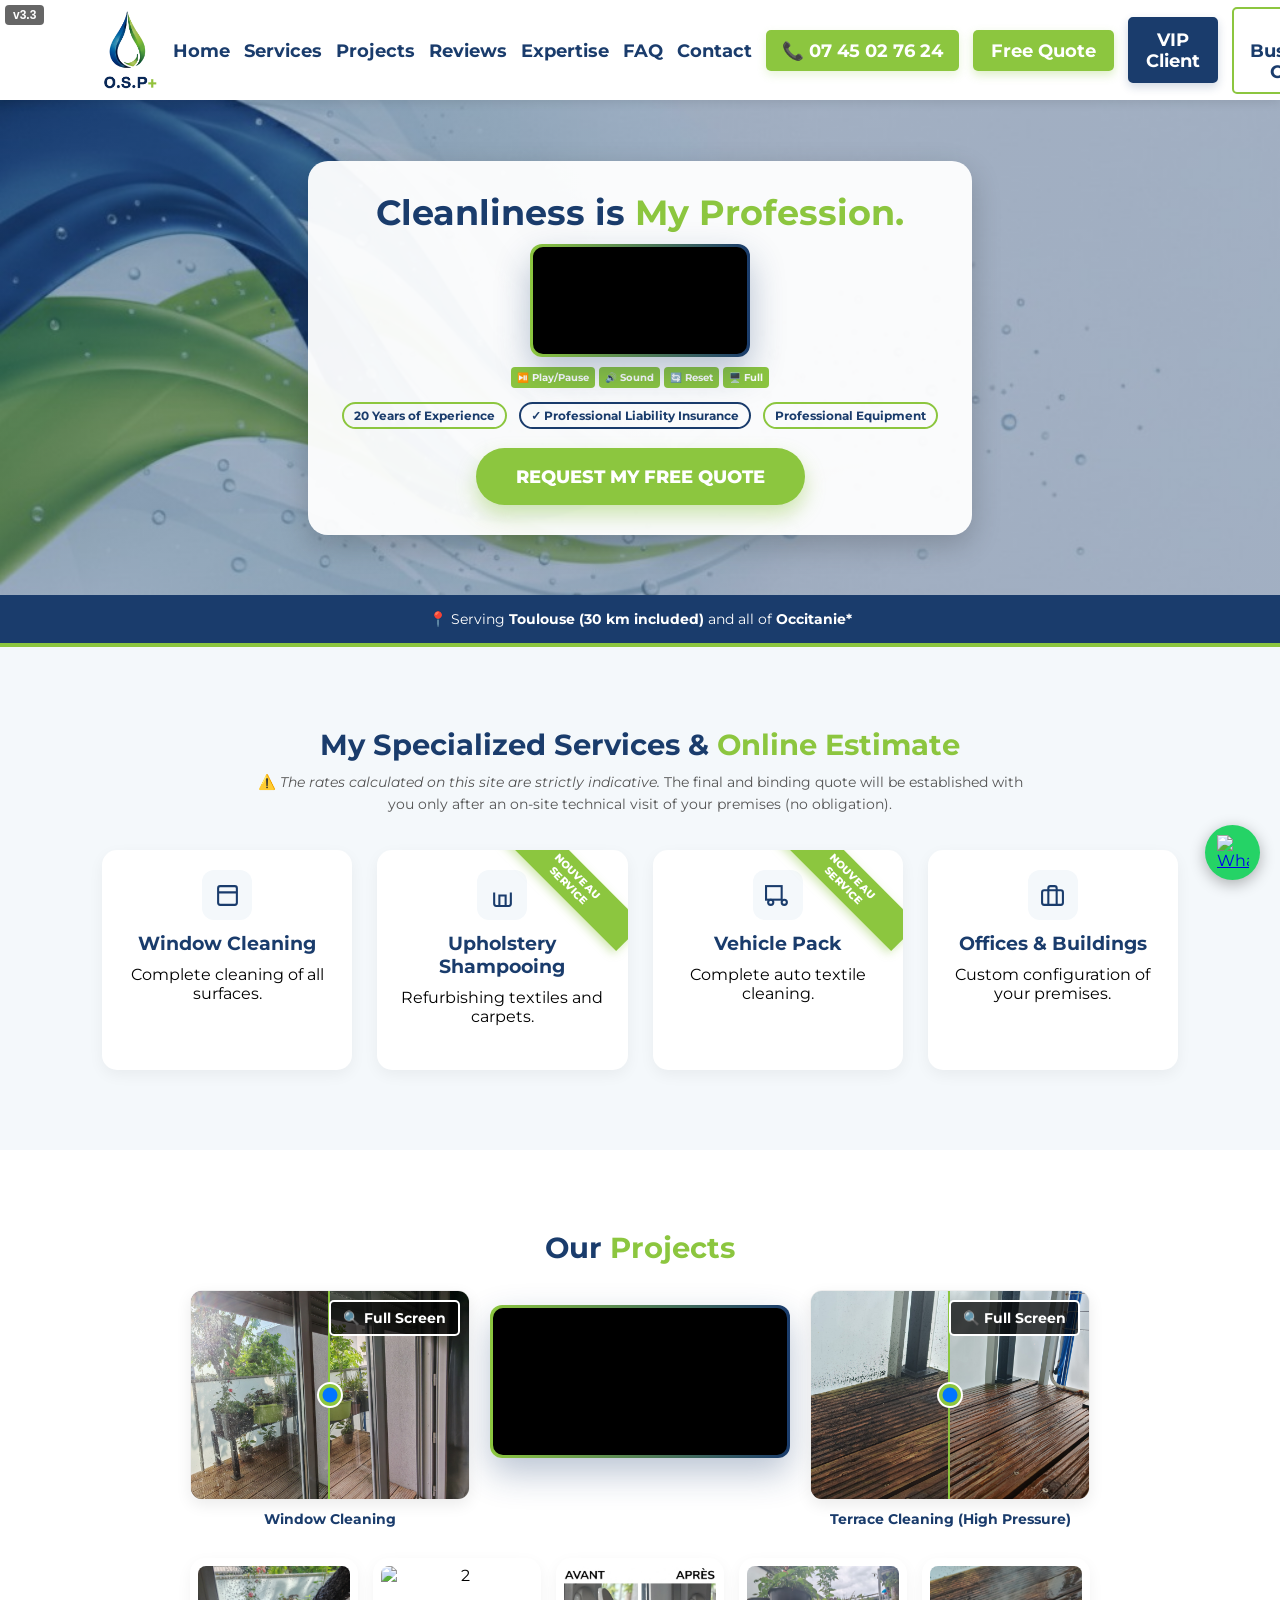
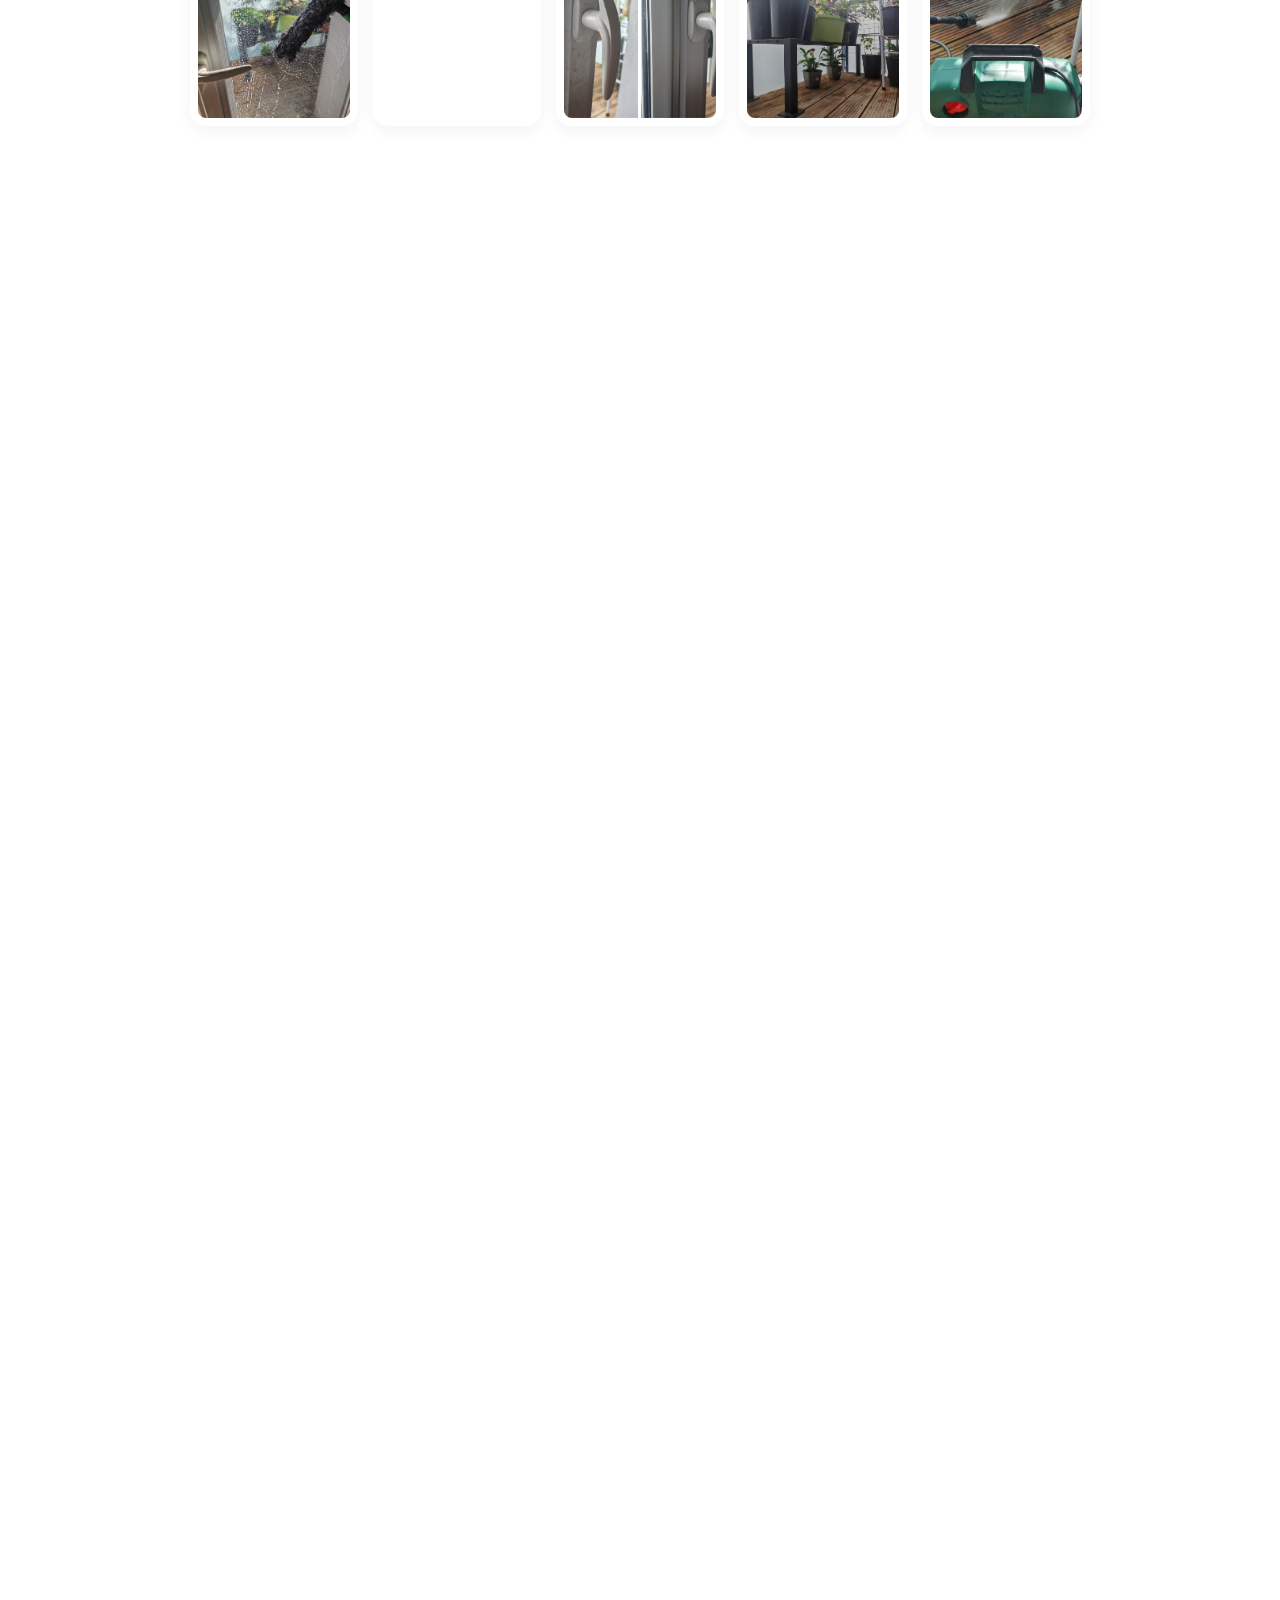
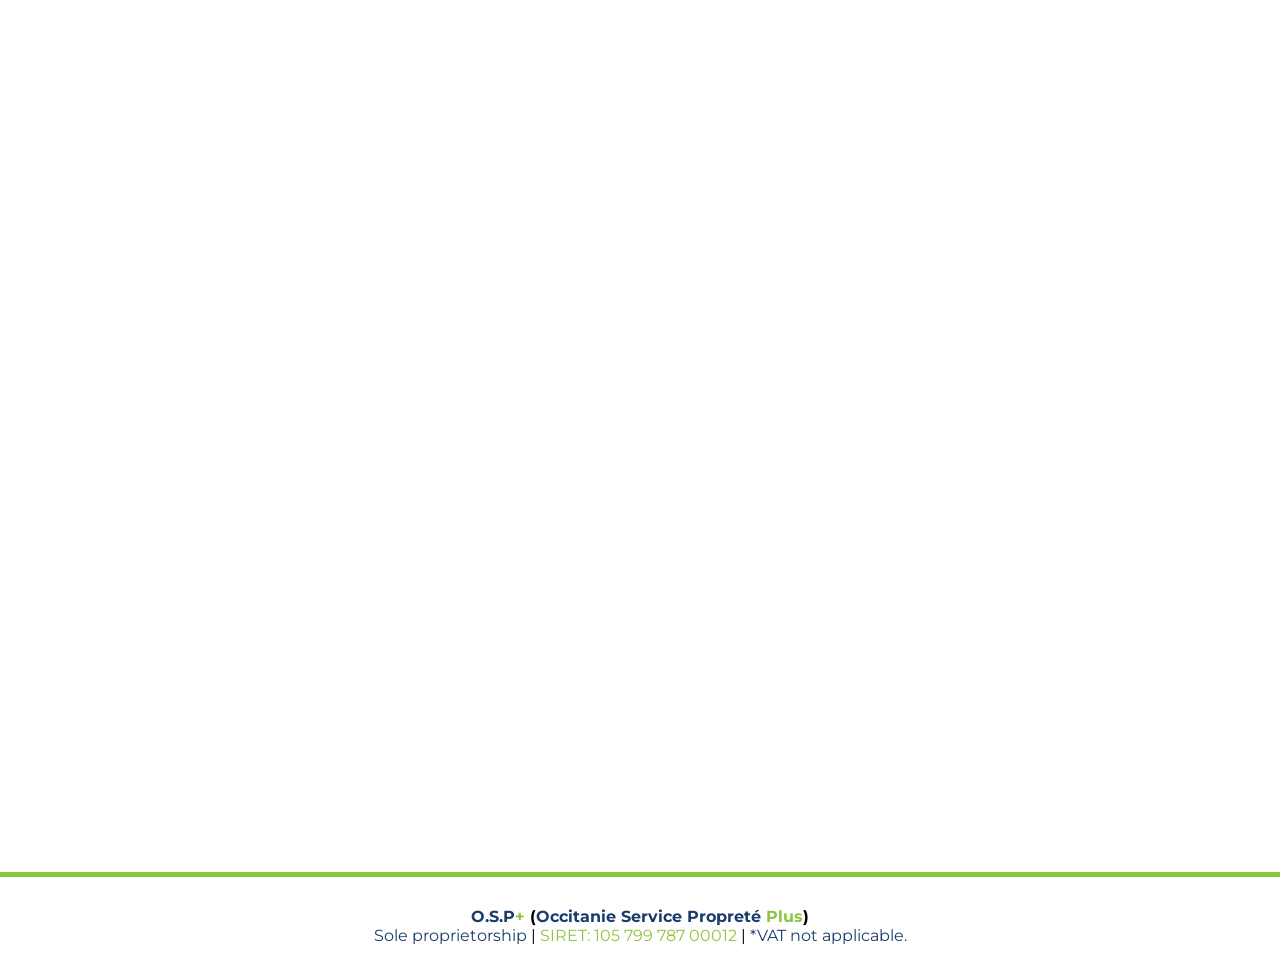
==== commit d03f9bdd: "Add files via upload" ====
--- a/index-en.html
+++ b/index-en.html
@@ -5,7 +5,7 @@
     <meta name="viewport" content="width=device-width, initial-scale=1.0">
     
     <title>O.S.P+ | Cleaning Company Toulouse & Occitanie | 20 Years of Expertise</title>
-    <meta name="description" content="O.S.P+: Professional cleaning expert in Toulouse. Window cleaning, sofa & carpet shampooing, and offices. High-quality cleaning service in Occitanie. Free Quote.">
+    <meta name="description" content="O.S.P+: Professional cleaning expert in Toulouse. Window cleaning, sofa & carpet shampooing, office cleaning. High-quality cleaning service in Occitanie. Free Quote.">
     <meta name="keywords" content="cleaning toulouse, window cleaner toulouse, sofa shampooing toulouse, office cleaning occitanie, cleanliness toulouse">
     
     <link rel="stylesheet" href="style.css">
@@ -19,8 +19,14 @@
        })();
     </script>
     
-    <!-- AJOUT CSS POUR LE BOUTON PLEIN ÉCRAN AVANT/APRÈS -->
     <style>
+        /* Enlarge navigation text */
+        #nav-links a,
+        #nav-links button,
+        #nav-links .selected-lang {
+            font-size: 1.1rem !important; 
+        }
+
         .comparison-container {
             position: relative;
         }
@@ -43,7 +49,7 @@
             background: var(--vert, #27ae60);
             border-color: var(--vert, #27ae60);
         }
-        /* Style spécifique quand on passe en plein écran */
+        /* Fullscreen specific style */
         .comparison-container:fullscreen {
             width: 100vw;
             height: 100vh;
@@ -73,13 +79,12 @@
     <div class="header-sticky-wrapper">
         
         <div id="promo-banner" class="promo-banner" style="display: none;">
-            🎉 <strong>PUBLIC HOLIDAY SPECIAL OFFER: 10% off your final invoice!</strong> <em>(Valid if the final contract is signed within 15 days)</em>
+            🎉 <strong>SPECIAL HOLIDAY OFFER: -10% on your final invoice!</strong> <em>(Valid if the final contract is signed within 15 days)</em>
         </div>
 
         <header>
-            <div class="logo-text">
-                <div class="main-title"><span class="text-bleu">O.S.P</span><span class="text-green">+</span></div>
-                <div class="sub-title"><span class="text-bleu">Occitanie Services Propreté</span> <span class="text-green">Plus</span></div>
+            <div class="logo-container">
+                <img src="logo.png" alt="O.S.P+ Occitanie Services Propreté Plus" class="site-logo" style="cursor: pointer;" onclick="openImageModal(this.src)">
             </div>
 
             <div class="hamburger" id="mobile-menu-btn">
@@ -92,14 +97,14 @@
                 <ul id="nav-links">
                     <li><a href="#" class="nav-link">Home</a></li>
                     <li><a href="#services" class="nav-link">Services</a></li>
-                    <li><a href="#galerie" class="nav-link">Portfolio</a></li>
+                    <li><a href="#galerie" class="nav-link">Projects</a></li>
                     <li><a href="#avis" class="nav-link">Reviews</a></li>
                     <li><a href="#qui-suis-je" class="nav-link">Expertise</a></li>
                     <li><a href="#faq" class="nav-link">FAQ</a></li>
                     <li><a href="#contact" class="nav-link">Contact</a></li>
                     <li><a href="tel:0745027624" class="btn-phone-nav">📞 07 45 02 76 24</a></li>
                     <li><a href="#services" class="btn-devis-nav">Free Quote</a></li>
-                    <li><button class="btn-client-nav" onclick="openClientModal()">Loyal Customer</button></li>
+                    <li><button class="btn-client-nav" onclick="openClientModal()">VIP Client</button></li>
                     <li><button class="btn-carte-nav" onclick="openCarteModal()">📇 Business Card</button></li>
                     
                     <li class="lang-menu">
@@ -118,7 +123,7 @@
 
     <section class="hero">
         <div class="hero-content">
-            <h1>Cleanliness is <span class="text-green">My Business.</span></h1>
+            <h1>Cleanliness is <span class="text-green">My Profession.</span></h1>
             <div class="hero-video-container">
                 <div class="video-wrapper">
                     <video id="introVid" muted autoplay loop playsinline preload="metadata">
@@ -134,19 +139,19 @@
             </div>
             <div class="hero-badges">
                 <span class="badge">20 Years of Experience</span>
-                <span class="badge" style="border-color: var(--bleu); color: var(--bleu);">✓ Professional Liability</span>
+                <span class="badge" style="border-color: var(--bleu); color: var(--bleu);">✓ Professional Liability Insurance</span>
                 <span class="badge">Professional Equipment</span>
             </div>
             <a href="#services" class="btn-main pulse-animation">REQUEST MY FREE QUOTE</a>
         </div>
     </section>
 
-    <div class="trust-bar"><p>📍 Coverage: <strong>Toulouse (30 km included)</strong> and all of <strong>Occitanie*</strong></p></div>
+    <div class="trust-bar"><p>📍 Serving <strong>Toulouse (30 km included)</strong> and all of <strong>Occitanie*</strong></p></div>
 
     <section id="services" class="services scroll-animate">
-        <h2 class="section-title"><span class="text-bleu">My Specialized Services</span> & <span class="text-green">Online Estimation</span></h2>
+        <h2 class="section-title"><span class="text-bleu">My Specialized Services</span> & <span class="text-green">Online Estimate</span></h2>
         <p style="text-align: center; font-size: 0.9rem; color: #555; max-width: 800px; margin: -15px auto 35px auto; line-height: 1.5; padding: 0 15px;">
-            ⚠️ <em>The rates calculated on this site are purely indicative.</em> The final and contractual quote will only be established with you after an on-site technical visit of your premises (with no obligation).
+            ⚠️ <em>The rates calculated on this site are strictly indicative.</em> The final and binding quote will be established with you only after an on-site technical visit of your premises (no obligation).
         </p>
 
         <div class="services-grid">
@@ -157,35 +162,35 @@
                 <div class="card-border"></div>
             </div>
             <div class="card clickable" onclick="openQuote('shampouinage')">
-                <span class="service-badge dynamic-badge">Available August 15</span>
+                <span class="service-badge dynamic-badge">Available August 15th</span>
                 <div class="icon-wrapper"><svg viewBox="0 0 24 24" fill="none" stroke="currentColor" stroke-width="2"><path d="M20 9v11a2 2 0 0 1-2 2H6a2 2 0 0 1-2-2V9"></path><path d="M9 22V12h6v10"></path></svg></div>
-                <h3 class="text-bleu">Shampooing</h3>
-                <p>Restoration of textiles and carpets.</p>
+                <h3 class="text-bleu">Upholstery Shampooing</h3>
+                <p>Refurbishing textiles and carpets.</p>
                 <div class="card-border"></div>
             </div>
             <div class="card clickable" onclick="openQuote('vehicule')">
-                <span class="service-badge dynamic-badge">Available August 15</span>
+                <span class="service-badge dynamic-badge">Available August 15th</span>
                 <div class="icon-wrapper"><svg viewBox="0 0 24 24" fill="none" stroke="currentColor" stroke-width="2"><rect x="1" y="3" width="15" height="13"></rect><circle cx="5.5" cy="18.5" r="2.5"></circle><circle cx="18.5" cy="18.5" r="2.5"></circle></svg></div>
-                <h3 class="text-bleu">Vehicle Package</h3>
+                <h3 class="text-bleu">Vehicle Pack</h3>
                 <p>Complete auto textile cleaning.</p>
                 <div class="card-border"></div>
             </div>
             <div class="card clickable" onclick="openQuote('bureaux')">
                 <div class="icon-wrapper"><svg viewBox="0 0 24 24" fill="none" stroke="currentColor" stroke-width="2"><rect x="2" y="7" width="20" height="14" rx="2" ry="2"></rect><path d="M16 21V5a2 2 0 0 0-2-2h-4a2 2 0 0 0-2 2v16"></path></svg></div>
                 <h3 class="text-bleu">Offices & Buildings</h3>
-                <p>Custom configuration for your premises.</p>
+                <p>Custom configuration of your premises.</p>
                 <div class="card-border"></div>
             </div>
         </div>
     </section>
 
     <section id="galerie" class="gallery scroll-animate">
-        <h2 class="section-title">Our <span class="text-green">Portfolio</span></h2>
+        <h2 class="section-title">Our <span class="text-green">Projects</span></h2>
         <div class="gallery-fine-container">
             <div class="realisations-mix-grid">
                 
                 <div class="comparison-container">
-                    <button class="btn-fullscreen-comp" onclick="toggleFullScreenComp(this)">🔍 Full screen</button>
+                    <button class="btn-fullscreen-comp" onclick="toggleFullScreenComp(this)">🔍 Full Screen</button>
                     <div class="comparison-slider">
                         <div class="img before"><img src="avant1.jpg" alt="Before"></div>
                         <div class="img after"><img src="apres1.jpg" alt="After"></div>
@@ -202,7 +207,7 @@
                 </div>
                 
                 <div class="comparison-container">
-                    <button class="btn-fullscreen-comp" onclick="toggleFullScreenComp(this)">🔍 Full screen</button>
+                    <button class="btn-fullscreen-comp" onclick="toggleFullScreenComp(this)">🔍 Full Screen</button>
                     <div class="comparison-slider">
                         <div class="img before"><img src="avant-terrasse.jpg" alt="Terrace Before cleaning"></div>
                         <div class="img after"><img src="apres-terrasse.jpg" alt="Terrace After cleaning"></div>
@@ -225,11 +230,11 @@
     </section>
 
     <section id="avis" class="services scroll-animate" style="background: var(--gris);">
-        <h2 class="section-title">Customer <span class="text-green">Reviews</span></h2>
+        <h2 class="section-title">Client <span class="text-green">Reviews</span></h2>
         <div class="services-grid">
             <div class="card review-card"><div class="dynamic-slide active"><h3>Sébastien R.</h3><p>"Impeccable work on my sofa. Punctual."</p></div><div class="card-border"></div></div>
-            <div class="card review-card"><div class="dynamic-slide active"><h3>Marie L.</h3><p>"My windows have never been so clean. The result is perfect."</p></div><div class="card-border"></div></div>
-            <div class="card review-card"><div class="dynamic-slide active"><h3>Pierre D.</h3><p>"Quick intervention before my offices opened. Very satisfied."</p></div><div class="card-border"></div></div>
+            <div class="card review-card"><div class="dynamic-slide active"><h3>Marie L.</h3><p>"My windows have never been so clean. Perfect result."</p></div><div class="card-border"></div></div>
+            <div class="card review-card"><div class="dynamic-slide active"><h3>Pierre D.</h3><p>"Fast intervention before my offices opened. Very satisfied."</p></div><div class="card-border"></div></div>
         </div>
     </section>
 
@@ -260,17 +265,17 @@
                 </div>
 
                 <div class="who-text-box">
-                    <h2 class="section-title">From the high standards of major groups <br><span class="text-green">to your personalized service</span></h2>
-                    
-                    <p class="intro-text">"After 20 years of tackling the sector's most complex challenges, I decided to return to the essentials: <strong>you.</strong>"</p>
-                    
-                    <p>My career with the leading cleaning companies has instilled an iron discipline in me. Today, I founded <strong>O.S.P+</strong> to put this high-level expertise at the service of a direct, transparent, and lasting human relationship.</p>
+                    <h2 class="section-title">From the high standards of large groups <br><span class="text-green">to your personalized service</span></h2>
+                    
+                    <p class="intro-text">"After 20 years of tackling the most complex challenges in the industry, I decided to return to the basics: **you.**"</p>
+                    
+                    <p>My background with leading cleaning companies instilled an ironclad discipline in me. Today, I founded <strong>O.S.P+</strong> to bring this high-level expertise to a direct, transparent, and lasting human relationship.</p>
                     
                     <div class="tech-box">
-                        <h4 class="tech-title">The O.S.P+ philosophy: Proximity, Listening, Cleanliness & High Security</h4>
+                        <h4 class="tech-title">The O.S.P+ Philosophy: Proximity, Listening, Cleanliness & High Security</h4>
                         <ul class="philo-list">
-                            <li>💬 <strong>Attentive & customized listening:</strong> No intermediaries or impersonal platforms.</li>
-                            <li>🛡️🔒 <strong>Enhanced Confidentiality & Security:</strong> Our intervention is deliberately limited to one or two staff members. Fewer people around means absolute discretion.</li>
+                            <li>💬 <strong>Attentive & tailor-made listening:</strong> No middlemen or impersonal platforms.</li>
+                            <li>🛡️🔒 <strong>Enhanced Confidentiality & Security:</strong> Our intervention is deliberately limited to one or two staff members. Fewer people around means guaranteed absolute discretion.</li>
                             <li>👤 <strong>A single point of contact, a single commitment:</strong> From the first commercial contact to the execution of the service, you deal with the same professional.</li>
                         </ul>
                     </div>
@@ -284,14 +289,14 @@
         <div class="services-grid">
             <div class="card faq-card">
                 <div class="faq-icon-fixed"><svg viewBox="0 0 24 24" fill="none" stroke="currentColor" stroke-width="2"><path d="M21 15a2 2 0 0 1-2 2H7l-4 4V5a2 2 0 0 1 2-2h14a2 2 0 0 1 2 2z"></path></svg></div>
-                <div class="dynamic-slide active"><h3>What are the turnaround times?</h3><p>Generally within 48h to 72h.</p></div>
-                <div class="dynamic-slide"><h3>Do you work evenings/early mornings?</h3><p>Yes, for offices, starting at 5:00 AM.</p></div>
+                <div class="dynamic-slide active"><h3>What are the lead times?</h3><p>Generally within 48h to 72h.</p></div>
+                <div class="dynamic-slide"><h3>Do you work evenings?</h3><p>Yes, for offices, starting at 5 AM.</p></div>
                 <div class="card-border"></div>
             </div>
             <div class="card faq-card">
                 <div class="faq-icon-fixed"><svg viewBox="0 0 24 24" fill="none" stroke="currentColor" stroke-width="2"><path d="M21 15a2 2 0 0 1-2 2H7l-4 4V5a2 2 0 0 1 2-2h14a2 2 0 0 1 2 2z"></path></svg></div>
                 <div class="dynamic-slide active"><h3>Products used?</h3><p>Professional, effective, and eco-friendly products.</p></div>
-                <div class="dynamic-slide"><h3>Textile drying time?</h3><p>Thanks to professional suction, drying in 4 to 6 hours.</p></div>
+                <div class="dynamic-slide"><h3>Textile drying time?</h3><p>Thanks to pro vacuuming, drying in 4 to 6 hours.</p></div>
                 <div class="card-border"></div>
             </div>
             <div class="card faq-card">
@@ -310,7 +315,7 @@
                 <div class="contact-cat">
                     <h3>🕒 Hours</h3>
                     <ul class="contact-list">
-                        <li><strong>Mon - Fri:</strong> 05:00 - 10:30</li>
+                        <li><strong>Mon - Fri:</strong> 05:00 AM - 10:30 AM</li>
                         <li><strong>Sat - Sun:</strong> On request <br><span style="font-size: 0.75rem; color: var(--vert); font-weight: 600;">(Windows, Shampooing, etc.)</span></li>
                     </ul>
                 </div>
@@ -327,7 +332,7 @@
                     </div>
                 </div>
                 <div class="contact-cat">
-                    <h3>📍 Coverage</h3>
+                    <h3>📍 Service Area</h3>
                     <ul class="contact-list"><li>Toulouse & 30km included</li></ul>
                     <div class="villes-tags">
                         <span class="tag-ville">Toulouse</span><span class="tag-ville">Colomiers</span><span class="tag-ville">Balma</span>
@@ -343,10 +348,8 @@
 
     <footer>
         <p><strong><span class="text-bleu">O.S.P</span><span class="text-green">+</span> (<span class="text-bleu">Occitanie Service Propreté</span> <span class="text-green">Plus</span>)</strong></p>
-        <p><span class="text-bleu">Sole Proprietor</span> | <span class="text-green">SIRET: 105 799 787 00012</span> | <span class="text-bleu">*VAT not applicable.</span></p>
+        <p><span class="text-bleu">Sole proprietorship</span> | <span class="text-green">SIRET: 105 799 787 00012</span> | <span class="text-bleu">*VAT not applicable.</span></p>
     </footer>
-
-    <!-- TOUTES LES FENÊTRES MODALES RESTENT INCHANGÉES... -->
     
     <div id="mentionsModal" class="modal">
         <div class="modal-content large" style="max-width: 800px;">
@@ -356,27 +359,27 @@
                 <h3 style="color: var(--bleu); font-size: 1.1rem; margin-bottom: 10px;">1. Site Publisher</h3>
                 <p><strong>O.S.P+ (Occitanie Service Propreté Plus)</strong><br>
                 Manager: Alexandre Jonot<br>
-                Status: Sole Proprietor (Artisan)<br>
+                Status: Sole proprietorship (Artisan)<br>
                 SIRET: 105 799 787 00012<br>
                 APE Code: 8121Z (General cleaning of buildings)<br>
-                Registered Address: 6 PLACE du Président Thomas Woodrow Wilson, 31000 Toulouse, FRANCE<br>
-                Phone: 07 45 02 76 24<br>
+                Registered address: 6 PLACE du Président Thomas Woodrow Wilson, 31000 Toulouse, FRANCE<br>
+                Phone: +33 (0)7 45 02 76 24<br>
                 Email: contact@ospplus.com<br>
                 Professional Liability Insurance: [NAME OF YOUR INSURER]</p>
 
-                <h3 style="color: var(--bleu); font-size: 1.1rem; margin-top: 20px; margin-bottom: 10px;">2. Site Hosting</h3>
+                <h3 style="color: var(--bleu); font-size: 1.1rem; margin-top: 20px; margin-bottom: 10px;">2. Website Hosting</h3>
                 <p>The site is hosted by: <strong>[NAME OF YOUR HOST (e.g., OVH, Hostinger, O2Switch)]</strong><br>
                 Host Address: [HOST ADDRESS]</p>
 
                 <h3 style="color: var(--bleu); font-size: 1.1rem; margin-top: 20px; margin-bottom: 10px;">3. Privacy Policy (GDPR)</h3>
-                <p>Information collected via the quote form (last name, first name, address, email, phone) is recorded and processed exclusively by Alexandre Jonot (O.S.P+). Its sole purpose is to establish commercial quotes and follow up on customer relations. No data is sold, rented, or transferred to third parties.</p>
+                <p>The information collected via the quote form (last name, first name, address, email, phone) is recorded and processed exclusively by Alexandre Jonot (O.S.P+). Its sole purpose is the establishment of commercial quotes and client relationship management. No data is sold, rented, or transferred to third parties.</p>
                 <p><strong>Retention period:</strong> This data is kept for a maximum of 3 years after our last commercial contact.</p>
                 
-                <h3 style="color: var(--vert); font-size: 1.1rem; margin-top: 20px; margin-bottom: 10px;">4. Data Security and Liability Limits</h3>
-                <p>O.S.P+ is committed to taking all reasonable precautions (secure passwords, professional tools) to preserve the security of your personal data. However, as the Internet is not a 100% secure environment, O.S.P+ cannot guarantee absolute security against cyberattacks. Consequently, O.S.P+ declines any liability in the event of loss, leak, or theft of data related to a security breach beyond its control (force majeure or unforeseeable hacking act).</p>
+                <h3 style="color: var(--vert); font-size: 1.1rem; margin-top: 20px; margin-bottom: 10px;">4. Data Security and Limitations of Liability</h3>
+                <p>O.S.P+ is committed to taking all reasonable precautions (secure passwords, professional tools) to preserve the security of your personal data. However, as the Internet is not a 100% secure environment, O.S.P+ cannot guarantee absolute security against cyberattacks. Consequently, O.S.P+ declines any responsibility in the event of data loss, leak, or theft related to a security breach beyond its control (force majeure or unforeseeable hacking act).</p>
                 
                 <h3 style="color: var(--bleu); font-size: 1.1rem; margin-top: 20px; margin-bottom: 10px;">5. Your Rights</h3>
-                <p>In accordance with the "Informatique et Libertés" law and the European GDPR, you have the right to access, rectify, port, and erase your personal data. To exercise this right, you can contact us by email at: contact@ospplus.com.</p>
+                <p>In accordance with the "Informatique et Libertés" law and the European GDPR, you have the right to access, rectify, port, and delete your personal data. To exercise this right, you can contact us by email at: contact@ospplus.com.</p>
                 <p>You also have the right to file a complaint with the CNIL (www.cnil.fr).</p>
             </div>
         </div>
@@ -385,7 +388,7 @@
     <div id="clientModal" class="modal">
         <div class="modal-content small" style="padding: 30px; text-align: center;">
             <span class="close-modal" onclick="closeClientModal()">×</span>
-            <h3 style="color: var(--bleu); margin-bottom: 15px;">Customer Portal</h3>
+            <h3 style="color: var(--bleu); margin-bottom: 15px;">Client Area</h3>
             <p style="font-size: 0.85rem; margin-bottom: 20px;">Enter your confidential code to benefit from a <strong>10% Loyalty discount</strong> on your new quote.</p>
             <input type="text" id="clientCodeInput" placeholder="Your personal code..." style="padding: 12px; width: 80%; border-radius: 8px; border: 2px solid #e1e8ef; margin-bottom: 15px; font-size: 1rem; text-align: center; text-transform: uppercase;">
             <br>
@@ -421,10 +424,10 @@
                         <div class="form-section-compact">
                             
                             <div style="background: #f4f8fb; padding: 15px; border-radius: 10px; margin-bottom: 25px; border: 1px solid #e1e8ef;">
-                                <p style="font-size: 0.75rem; color: #888; text-align: center; margin-bottom: 10px; font-style: italic; line-height: 1.4;">* The price of specific requests will be calculated custom-made (not included in the overall estimate).</p>
+                                <p style="font-size: 0.75rem; color: #888; text-align: center; margin-bottom: 10px; font-style: italic; line-height: 1.4;">* The price for special requests will be calculated custom-made (not included in the overall estimate).</p>
                                 <button type="button" id="btnAddCustomRow" class="btn-add-row" onclick="addCustomRow()" style="margin-top: 0;">
                                     <span>+</span> Add a specific request
-                                    <span class="help-bubble">?<span class="tooltip-text">A specific need not listed? (E.g.: Fridge cleaning, taking out trash, etc.)</span></span>
+                                    <span class="help-bubble">?<span class="tooltip-text">A specific need not listed? (e.g., Fridge cleaning, taking out trash, etc.)</span></span>
                                 </button>
                                 <div id="customRowsContainer"></div>
                             </div>
@@ -445,8 +448,8 @@
                                 </div>
 
                                 <div class="input-group" id="companyNameGroup" style="display: none; margin-top: 5px;">
-                                    <label>Organization Name (Company, Association...)</label>
-                                    <input type="text" id="nomEntreprise" name="nomEntreprise" placeholder="E.g.: OSP Plus...">
+                                    <label>Company/Organization Name</label>
+                                    <input type="text" id="nomEntreprise" name="nomEntreprise" placeholder="Ex: OSP Plus...">
                                 </div>
 
                                 <div class="input-group" id="employeeCountGroup" style="display: none; margin-top: 10px;">
@@ -463,7 +466,7 @@
                                 <div class="input-group" style="margin-top: 10px; margin-bottom: 5px; background: #eef3f8; padding: 15px; border-radius: 8px; border: 1px dashed var(--vert);">
                                     <label style="color: var(--bleu);">Promo Code (Optional)</label>
                                     <div style="display: flex; gap: 10px; margin-top: 5px;">
-                                        <input type="text" id="promoCodeInputDevis" placeholder="E.g.: REDUC10" style="text-transform: uppercase; flex: 1;">
+                                        <input type="text" id="promoCodeInputDevis" placeholder="Ex: REDUC10" style="text-transform: uppercase; flex: 1;">
                                         <button type="button" onclick="applyPromoCodeDevis()" class="btn-validate-custom" style="padding: 10px 15px; font-size: 0.85rem;">Apply</button>
                                     </div>
                                     <p id="promoCodeMsgDevis" style="font-size: 0.8rem; margin-top: 5px; font-weight: bold; line-height: 1.4;"></p>
@@ -471,17 +474,17 @@
 
                                 <div style="margin-top: 5px; margin-bottom: 5px;">
                                     <p style="font-size: 0.65rem; color: #777; line-height: 1.4; text-align: justify;">
-                                        🔒 <strong>Data protection:</strong> By submitting this form, I agree that the information entered will be used by O.S.P+ strictly within the context of my quote request and the ensuing commercial relationship. Your data will never be sold to third parties. To exercise your rights of access, modification, or deletion, please consult our <a href="#" onclick="openMentions(); return false;" style="color: var(--vert); text-decoration: none; font-weight: bold;">Legal Notice</a>.
+                                        🔒 <strong>Data protection:</strong> By submitting this form, I agree that the information entered will be used by O.S.P+ strictly in the context of my quote request and the business relationship that may result from it. Your data will never be sold to third parties. To exercise your rights of access, modification or deletion, please consult our <a href="#" onclick="openMentions(); return false;" style="color: var(--vert); text-decoration: none; font-weight: bold;">Legal Notice</a>.
                                     </p>
                                 </div>
 
                                 <div style="background: #fff8e1; border-left: 4px solid #ffc107; padding: 12px; border-radius: 5px; margin-top: 15px; margin-bottom: 5px;">
                                     <p style="font-size: 0.75rem; color: #555; line-height: 1.4; text-align: justify; margin: 0;">
-                                        ⚠️ <strong>Please note:</strong> <em>This estimate is purely indicative.</em> The final and contractual rate will be validated with you only after an on-site technical visit of your premises (no obligation).
+                                        ⚠️ <strong>Please note:</strong> <em>This estimate is strictly indicative.</em> The final and binding rate will be validated with you only after an on-site technical visit of your premises (no obligation).
                                     </p>
                                 </div>
 
-                                <button type="button" class="btn-submit-form" id="btnSubmitForm" onclick="submitInteractiveForm()">SEND MY QUOTE</button>
+                                <button type="button" class="btn-submit-form" id="btnSubmitForm" onclick="submitInteractiveForm()">SEND MY QUOTE REQUEST</button>
                             </div>
                         </div>
                     </div>
@@ -498,7 +501,7 @@
 
     <div id="planningModal" class="day-modal">
         <div class="planning-modal-content">
-            <h4 id="planningModalTitle" style="color: var(--bleu); margin-bottom: 5px; font-size: 1.2rem; border-bottom: 2px solid var(--vert); padding-bottom: 10px;">Scheduling</h4>
+            <h4 id="planningModalTitle" style="color: var(--bleu); margin-bottom: 5px; font-size: 1.2rem; border-bottom: 2px solid var(--vert); padding-bottom: 10px;">Planning</h4>
             
             <p style="font-size: 0.85rem; color: var(--bleu); font-weight: 700; margin-top: 15px;">1. Days of the week:</p>
             <div class="grid-checkboxes" id="planDaysGrid"></div>
@@ -515,7 +518,7 @@
             </div>
             
             <p style="font-size: 0.85rem; color: var(--bleu); font-weight: 700; margin-top: 15px;">3. Details / Comments <span style="font-size:0.7rem; font-weight:normal; color:#666;">(Optional)</span>:</p>
-            <textarea id="planComment" placeholder="E.g.: Closed on Tuesdays, focus on the open space, keys at reception..." style="width: 100%; padding: 10px; border-radius: 8px; border: 1px solid #ccc; font-size: 0.8rem; resize: vertical; min-height: 60px; margin-bottom: 20px; font-family: inherit; box-sizing: border-box;"></textarea>
+            <textarea id="planComment" placeholder="Ex: Closed on Tuesdays, focus on the open space, keys at reception..." style="width: 100%; padding: 10px; border-radius: 8px; border: 1px solid #ccc; font-size: 0.8rem; resize: vertical; min-height: 60px; margin-bottom: 20px; font-family: inherit; box-sizing: border-box;"></textarea>
             
             <button type="button" class="btn-validate-days" onclick="savePlanning()">VALIDATE SELECTION</button>
         </div>
@@ -539,7 +542,7 @@
                 
                 <p style="font-size:0.8rem; color:var(--bleu); font-weight:bold; margin-bottom:5px;">Or enter a name:</p>
                 <div style="display:flex; gap:10px; align-items:center;">
-                    <input type="text" id="customLevelInput" placeholder="E.g.: Mezzanine, Building B..." style="flex:1; padding:10px; border-radius:5px; border:1px solid #ccc; font-size:0.85rem;">
+                    <input type="text" id="customLevelInput" placeholder="Ex: Mezzanine, Building B..." style="flex:1; padding:10px; border-radius:5px; border:1px solid #ccc; font-size:0.85rem;">
                     <button onclick="addCustomLevel()" class="btn-validate-custom">Add</button>
                 </div>
             </div>
@@ -575,7 +578,7 @@
     </div>
 
     <div id="imageModal" class="modal">
-        <span class="close-modal" onclick="closeImageModal()" style="color: white; font-size: 50px; right: 30px; top: 15px;">&times;</span>
+        <span class="close-modal" onclick="closeImageModal()" style="color: white; font-size: 50px; right: 30px; top: 15px;">×</span>
         <img class="modal-content-img" id="fullSizeImage">
     </div>
 
--- a/style.css
+++ b/style.css
@@ -23,11 +23,26 @@
     flex-direction: column;
 }
 
-header { display: flex; justify-content: space-between; align-items: center; padding: 10px 8%; background: var(--blanc); }
-
-.logo-text { display: flex; flex-direction: column; justify-content: center; line-height: 1.1; }
-.logo-text .main-title { font-weight: 800; font-size: 1.6rem; letter-spacing: 1px; }
-.logo-text .sub-title { font-weight: 600; font-size: 0.7rem; text-transform: uppercase; }
+/* Ajustement du padding vertical pour accueillir le logo plus grand avec élégance */
+header { display: flex; justify-content: space-between; align-items: center; padding: 5px 8%; background: var(--blanc); }
+
+/* STYLISATION DU LOGO EN IMAGE COMPATIBLE HEADER STICKY */
+.logo-container {
+    display: flex;
+    align-items: center;
+    padding: 5px 0;
+}
+
+.site-logo {
+    height: 80px; /* Taille augmentée de 55px à 80px pour une visibilité parfaite */
+    width: auto;
+    object-fit: contain;
+    transition: var(--transition-standard);
+}
+
+.site-logo:hover {
+    transform: scale(1.05);
+}
 
 nav ul { display: flex; list-style: none; align-items: center; }
 nav ul li { margin-left: 14px; }
@@ -36,7 +51,7 @@
     text-decoration: none; 
     color: var(--bleu); 
     font-weight: 700; 
-    font-size: 0.85rem; 
+    font-size: 1.1rem; /* Modifié ici : Police agrandie */
     position: relative; 
     padding: 5px 0;
     transition: var(--transition-standard);
@@ -64,7 +79,7 @@
     border-radius: 5px;
     text-decoration: none;
     font-weight: 700;
-    font-size: 0.85rem;
+    font-size: 1.1rem; /* Modifié ici : Police agrandie */
     transition: var(--transition-standard);
     box-shadow: 0 4px 10px rgba(140, 198, 63, 0.2);
     display: inline-flex;
@@ -97,6 +112,7 @@
     border-radius: 5px; 
     text-decoration: none;
     font-weight: 700;
+    font-size: 1.1rem; /* Modifié ici : Police agrandie */
     transition: var(--transition-standard);
     box-shadow: 0 4px 10px rgba(140, 198, 63, 0.3);
     animation: pulse-soft 2s infinite;
@@ -364,16 +380,16 @@
 .price-min-alert { font-size: 0.75rem; color: #ffcc00; margin-top: 4px; font-weight: 600; }
 .price-right { font-size: 0.75rem; color: #d0def0; text-align: right; line-height: 1.4; max-width: 45%; }
 
-.btn-client-nav { background: var(--bleu); color: var(--blanc); border: 2px solid var(--bleu); padding: 10px 16px; border-radius: 5px; font-weight: 700; font-size: 0.85rem; cursor: pointer; transition: var(--transition-standard); display: inline-flex; align-items: center; gap: 6px; box-shadow: 0 4px 10px rgba(26, 60, 108, 0.2); }
+.btn-client-nav { background: var(--bleu); color: var(--blanc); border: 2px solid var(--bleu); padding: 10px 16px; border-radius: 5px; font-weight: 700; font-size: 1.1rem; /* Modifié ici : Police agrandie */ cursor: pointer; transition: var(--transition-standard); display: inline-flex; align-items: center; gap: 6px; box-shadow: 0 4px 10px rgba(26, 60, 108, 0.2); }
 .btn-client-nav:hover { background: transparent; color: var(--bleu); box-shadow: none; }
 
 .lang-menu { position: relative; cursor: pointer; margin-left: 15px; }
-.selected-lang { color: var(--bleu); font-weight: 700; font-size: 0.85rem; padding: 8px 12px; border-radius: 5px; border: 2px solid transparent; background: var(--gris); transition: var(--transition-standard); display: flex; align-items: center; gap: 5px; }
+.selected-lang { color: var(--bleu); font-weight: 700; font-size: 1.1rem; /* Modifié ici : Police agrandie */ padding: 8px 12px; border-radius: 5px; border: 2px solid transparent; background: var(--gris); transition: var(--transition-standard); display: flex; align-items: center; gap: 5px; }
 .selected-lang:hover { background: white; border-color: #e1e8ef; }
 .lang-dropdown { position: absolute; top: 130%; right: 0; background: white; box-shadow: 0 10px 25px rgba(26, 60, 108, 0.15); border-radius: 8px; list-style: none; padding: 8px 0; min-width: 140px; opacity: 0; visibility: hidden; transform: translateY(-10px); transition: var(--transition-standard); display: flex; flex-direction: column; z-index: 2000; }
 .lang-menu:hover .lang-dropdown { opacity: 1; visibility: visible; transform: translateY(0); top: 110%; }
 .lang-dropdown li { margin-left: 0 !important; width: 100%; }
-.lang-dropdown li a { color: var(--bleu); text-decoration: none; font-size: 0.85rem; font-weight: 600; padding: 10px 20px; display: block; transition: 0.3s; }
+.lang-dropdown li a { color: var(--bleu); text-decoration: none; font-size: 1.05rem; /* Modifié ici : Police agrandie */ font-weight: 600; padding: 10px 20px; display: block; transition: 0.3s; }
 .lang-dropdown li a:hover { background: var(--gris); color: var(--vert); padding-left: 25px; }
 
 .hamburger { display: none; flex-direction: column; gap: 6px; cursor: pointer; z-index: 2001; }
@@ -442,12 +458,45 @@
     .who-flex { flex-direction: column; text-align: center; }
     .who-text-box h2, .who-text-box p { text-align: center; }
     .contact-grid-triple { grid-template-columns: 1fr; }
-    .realisations-mix-grid { display: flex; flex-direction: row; overflow-x: auto; scroll-snap-type: x mandatory; gap: 15px; padding-bottom: 20px; scrollbar-width: none; }
-    .realisations-mix-grid::-webkit-scrollbar { display: none; }
-    .realisations-mix-grid > div { flex: 0 0 85%; scroll-snap-align: center; }
-    .mini-photo-row { display: flex; overflow-x: auto; scroll-snap-type: x mandatory; gap: 10px; padding-bottom: 15px; scrollbar-width: none; }
-    .mini-photo-row::-webkit-scrollbar { display: none; }
-    .mini-card { flex: 0 0 45%; scroll-snap-align: start; }
+    
+    .realisations-mix-grid { 
+        display: flex; 
+        flex-direction: column; 
+        gap: 30px; 
+        padding-bottom: 10px;
+        width: 100%;
+        max-width: 480px;
+        margin: 0 auto;
+        overflow-x: visible;
+    }
+    
+    .realisations-mix-grid > div { 
+        width: 100% !important; 
+        max-width: 100% !important;
+        flex: none !important;
+    }
+
+    .video-container-fixed {
+        max-width: 100% !important;
+        width: 100%;
+        margin: 0 auto !important;
+    }
+
+    .mini-photo-row { 
+        display: grid;
+        grid-template-columns: repeat(5, 1fr);
+        gap: 8px; 
+        padding-bottom: 15px;
+        width: 100%;
+        overflow-x: visible;
+    }
+    
+    .mini-card { 
+        width: 100%;
+        flex: none !important;
+        aspect-ratio: 1;
+        padding: 4px;
+    }
 }
 
 @media (max-width: 800px) {
@@ -455,11 +504,13 @@
 }
 
 @media (max-width: 768px) {
+    /* ADAPTATION TAILLE DU LOGO IMAGE SUR SÉCTEUR MOBILE */
+    .site-logo {
+        height: 60px; /* Taille augmentée de 45px à 60px pour un meilleur rendu sur smartphone */
+    }
     .top-price-banner { flex-direction: column; text-align: center; padding: 15px 20px; }
     .price-left { align-items: center; }
     .price-right { text-align: center; max-width: 100%; margin-top: 10px; border-top: 1px dashed rgba(255,255,255,0.2); padding-top: 10px; }
-    #galerie, #avis, #faq { display: none !important; }
-    #galerie:target, #avis:target, #faq:target { display: block !important; animation: fadeInDown 0.5s ease; }
     .hero h1 { font-size: 1.6rem; }
     .section-title { font-size: 1.4rem; }
     .hero, .services, .who-am-i, .gallery, .contact { padding: 40px 5%; }
@@ -479,7 +530,7 @@
     padding: 10px 16px; 
     border-radius: 5px; 
     font-weight: 700; 
-    font-size: 0.85rem; 
+    font-size: 1.1rem; /* Modifié ici : Police agrandie */
     cursor: pointer; 
     transition: var(--transition-standard); 
     display: inline-flex; 
@@ -557,10 +608,6 @@
 
 .btn-imprimer { background: var(--bleu); color: white; }
 .btn-imprimer:hover { background: #122b4d; transform: translateY(-2px); box-shadow: 0 4px 10px rgba(26,60,108,0.3); }
-
-/* ========================================= */
-/* 🚀 STRATÉGIE HYBRIDE : AIDE & TOOLTIPS    */
-/* ========================================= */
 
 .guide-remplissage {
     background: #eef3f8;
@@ -660,10 +707,6 @@
     }
 }
 
-/* ========================================= */
-/* 🚀 ÉTIQUETTES DE NOUVEAUX SERVICES        */
-/* ========================================= */
-
 .service-badge {
     position: absolute;
     top: 12px;
@@ -683,7 +726,6 @@
     width: 160px;
 }
 
-/* --- MODALE POUR IMAGES EN GRAND --- */
 #imageModal {
     z-index: 99999;
     background-color: rgba(0, 0, 0, 0.9);
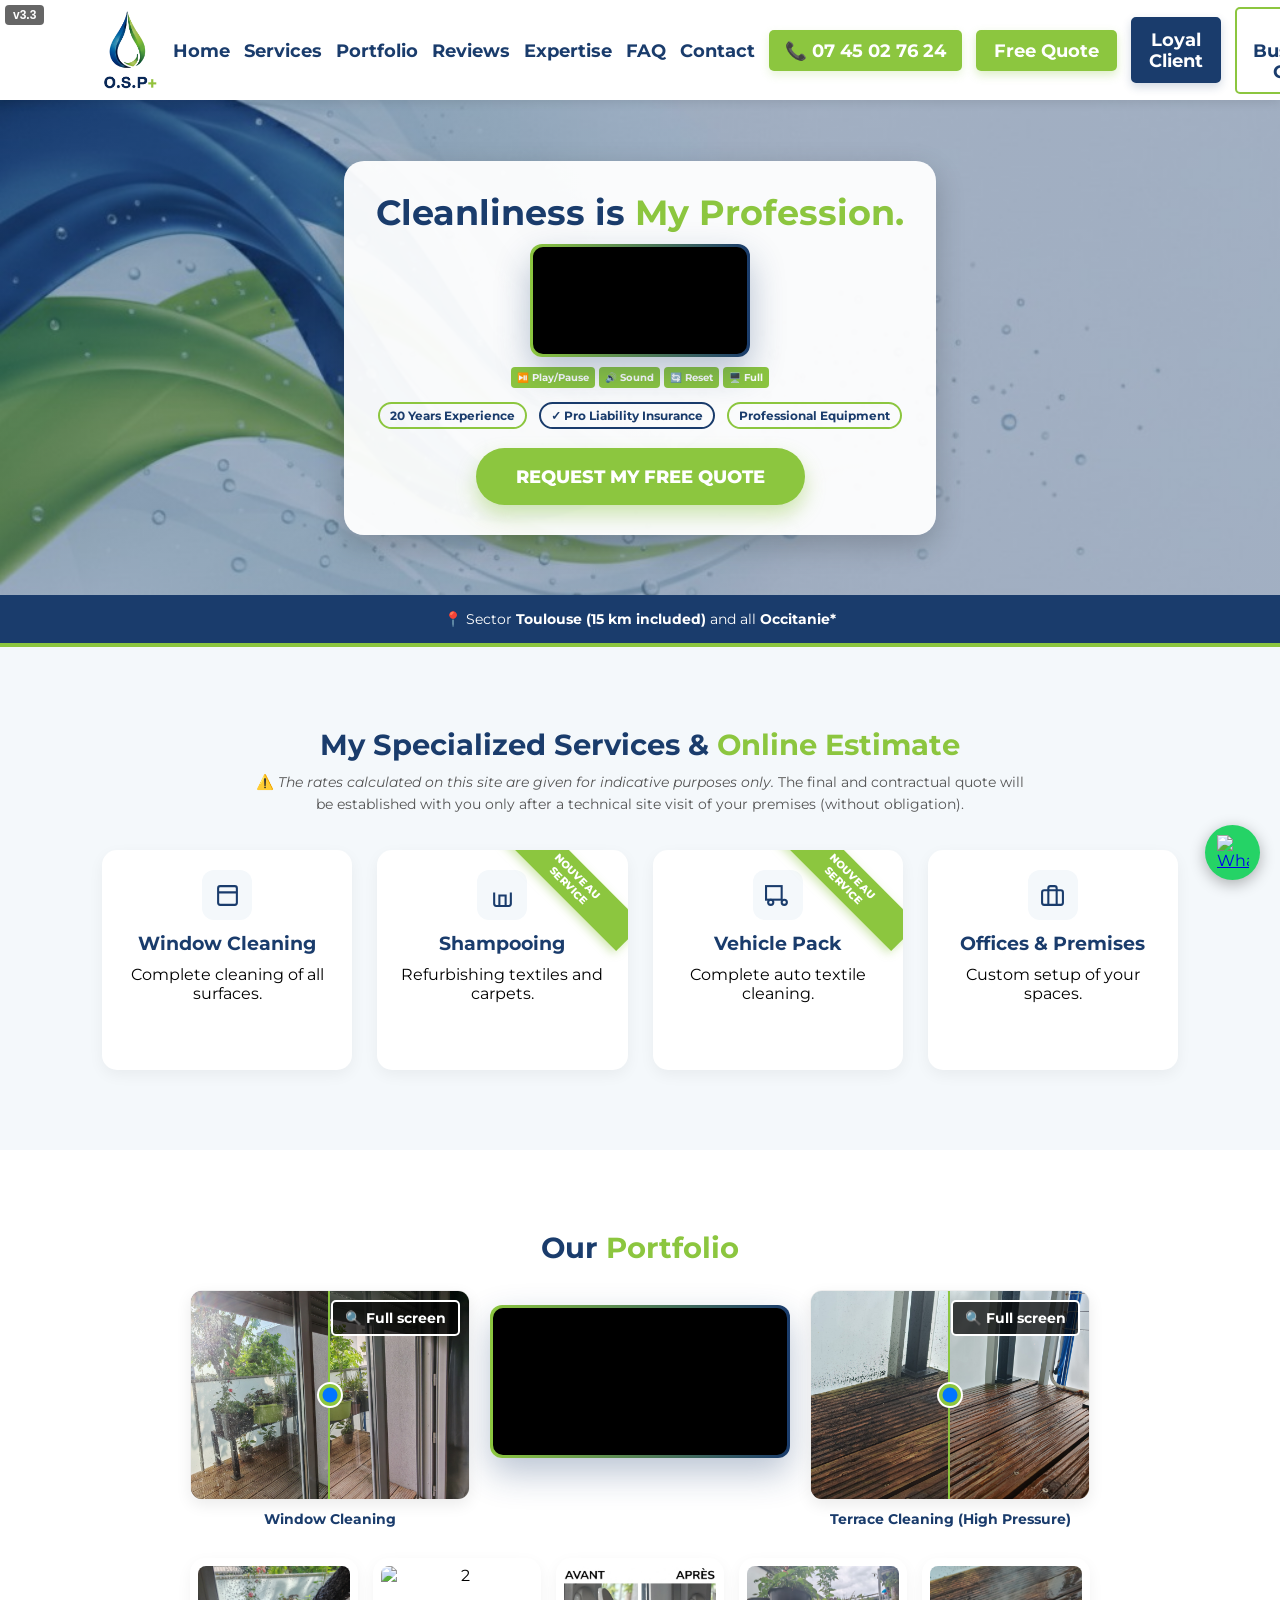
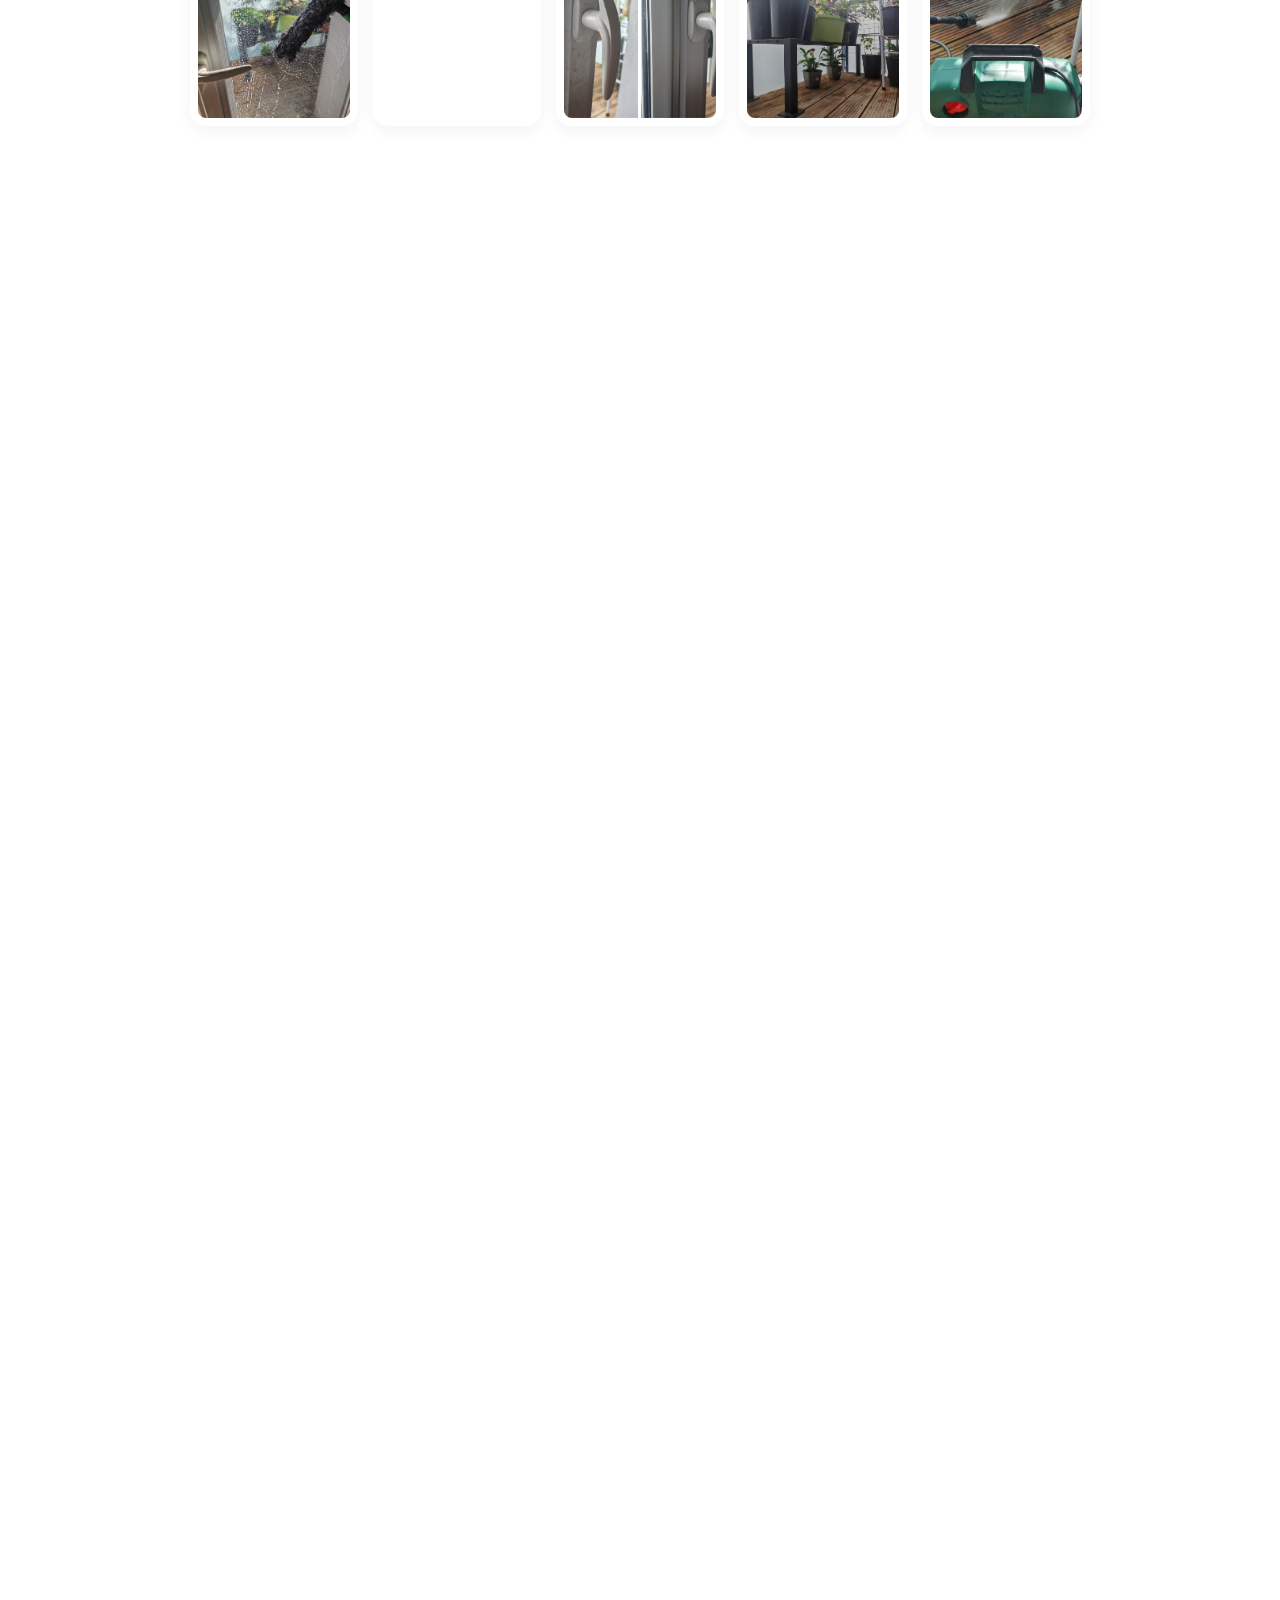
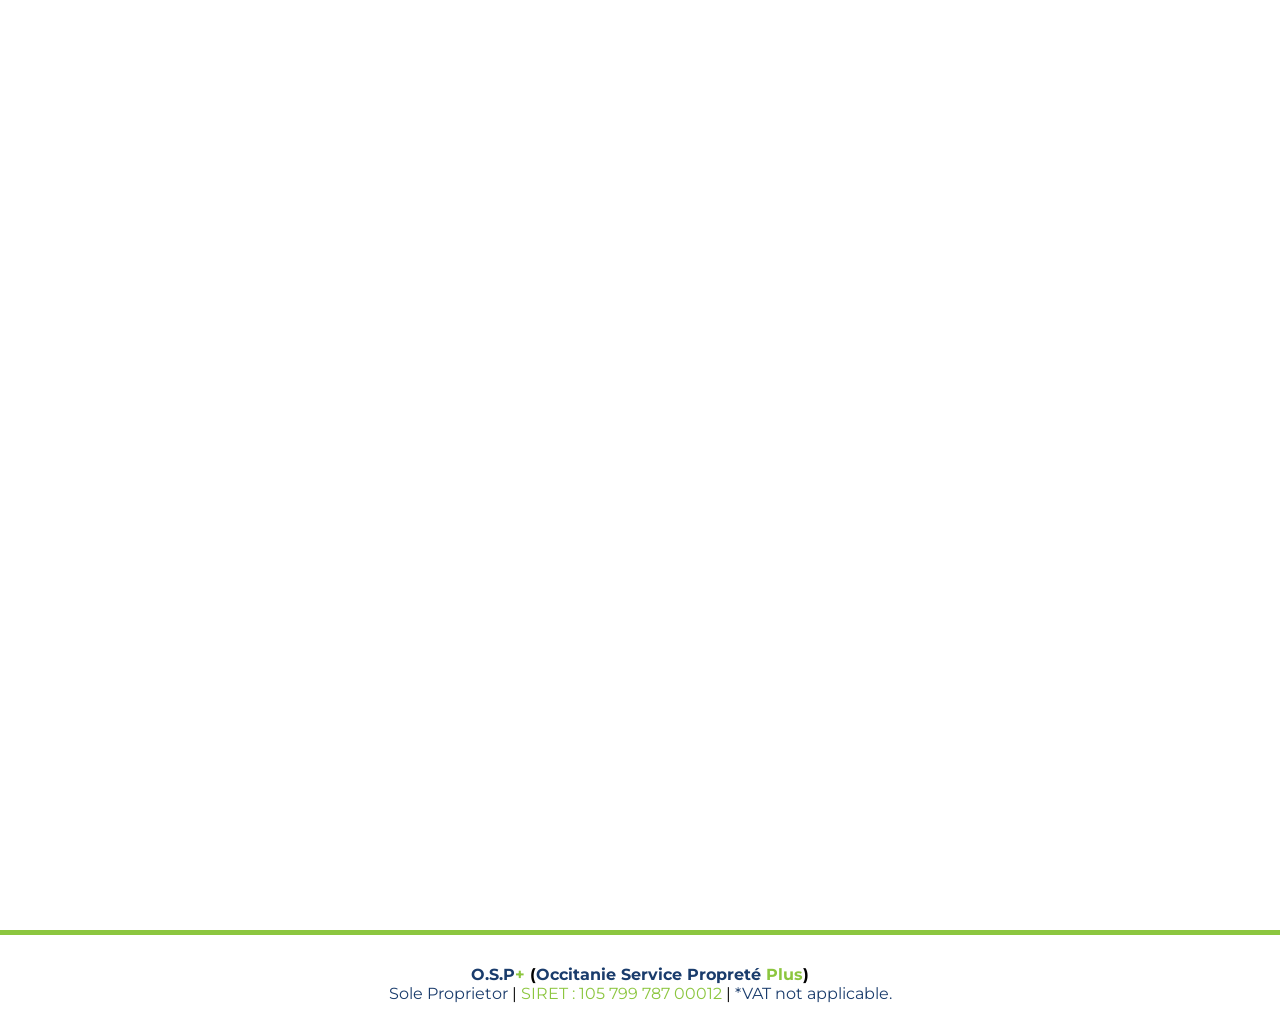
==== commit a0ed79fa: "Add files via upload" ====
--- a/index-en.html
+++ b/index-en.html
@@ -4,8 +4,8 @@
     <meta charset="UTF-8">
     <meta name="viewport" content="width=device-width, initial-scale=1.0">
     
-    <title>O.S.P+ | Cleaning Company Toulouse & Occitanie | 20 Years of Expertise</title>
-    <meta name="description" content="O.S.P+: Professional cleaning expert in Toulouse. Window cleaning, sofa & carpet shampooing, office cleaning. High-quality cleaning service in Occitanie. Free Quote.">
+    <title>O.S.P+ | Cleaning Company Toulouse & Occitanie | 20 Years Expertise</title>
+    <meta name="description" content="O.S.P+ : Professional cleaning expert in Toulouse. Window cleaning, sofa & carpet shampooing, office cleaning. High quality service in Occitanie. Free Quote.">
     <meta name="keywords" content="cleaning toulouse, window cleaner toulouse, sofa shampooing toulouse, office cleaning occitanie, cleanliness toulouse">
     
     <link rel="stylesheet" href="style.css">
@@ -20,58 +20,24 @@
     </script>
     
     <style>
-        /* Enlarge navigation text */
-        #nav-links a,
-        #nav-links button,
-        #nav-links .selected-lang {
-            font-size: 1.1rem !important; 
+        .comparison-container { position: relative; }
+        .btn-fullscreen-comp {
+            position: absolute; top: 10px; right: 10px; z-index: 20;
+            background: rgba(0, 0, 0, 0.7); color: #fff; border: 2px solid #fff;
+            padding: 8px 12px; border-radius: 5px; cursor: pointer;
+            font-size: 0.85rem; font-weight: bold; transition: all 0.3s ease;
         }
-
-        .comparison-container {
-            position: relative;
+        .btn-fullscreen-comp:hover { background: var(--vert, #27ae60); border-color: var(--vert, #27ae60); }
+        .comparison-container:fullscreen {
+            width: 100vw; height: 100vh; display: flex; flex-direction: column;
+            justify-content: center; align-items: center; background: #111;
+            padding: 20px; box-sizing: border-box;
         }
-        .btn-fullscreen-comp {
-            position: absolute;
-            top: 10px;
-            right: 10px;
-            z-index: 20;
-            background: rgba(0, 0, 0, 0.7);
-            color: #fff;
-            border: 2px solid #fff;
-            padding: 8px 12px;
-            border-radius: 5px;
-            cursor: pointer;
-            font-size: 0.85rem;
-            font-weight: bold;
-            transition: all 0.3s ease;
-        }
-        .btn-fullscreen-comp:hover {
-            background: var(--vert, #27ae60);
-            border-color: var(--vert, #27ae60);
-        }
-        /* Fullscreen specific style */
-        .comparison-container:fullscreen {
-            width: 100vw;
-            height: 100vh;
-            display: flex;
-            flex-direction: column;
-            justify-content: center;
-            align-items: center;
-            background: #111;
-            padding: 20px;
-            box-sizing: border-box;
-        }
-        .comparison-container:fullscreen .comparison-slider {
-            width: 100%;
-            height: 85vh;
-            max-width: 1200px;
-            margin: 0 auto;
-        }
-        .comparison-container:fullscreen .gallery-label {
-            color: #fff;
-            margin-top: 15px;
-            font-size: 1.2rem;
-        }
+        .comparison-container:fullscreen .comparison-slider { width: 100%; height: 85vh; max-width: 1200px; margin: 0 auto; }
+        .comparison-container:fullscreen .gallery-label { color: #fff; margin-top: 15px; font-size: 1.2rem; }
+        
+        /* Cacher le bouton plein écran sur mobile (écrans de moins de 768px) */
+        @media (max-width: 768px) { .btn-fullscreen-comp { display: none !important; } }
     </style>
 </head>
 <body>
@@ -79,7 +45,7 @@
     <div class="header-sticky-wrapper">
         
         <div id="promo-banner" class="promo-banner" style="display: none;">
-            🎉 <strong>SPECIAL HOLIDAY OFFER: -10% on your final invoice!</strong> <em>(Valid if the final contract is signed within 15 days)</em>
+            🎉 <strong>PUBLIC HOLIDAY SPECIAL OFFER: -10% on your final bill!</strong> <em>(Valid if the final contract is signed within 15 days)</em>
         </div>
 
         <header>
@@ -88,23 +54,21 @@
             </div>
 
             <div class="hamburger" id="mobile-menu-btn">
-                <span></span>
-                <span></span>
-                <span></span>
+                <span></span><span></span><span></span>
             </div>
 
             <nav>
                 <ul id="nav-links">
                     <li><a href="#" class="nav-link">Home</a></li>
                     <li><a href="#services" class="nav-link">Services</a></li>
-                    <li><a href="#galerie" class="nav-link">Projects</a></li>
+                    <li><a href="#galerie" class="nav-link">Portfolio</a></li>
                     <li><a href="#avis" class="nav-link">Reviews</a></li>
                     <li><a href="#qui-suis-je" class="nav-link">Expertise</a></li>
                     <li><a href="#faq" class="nav-link">FAQ</a></li>
                     <li><a href="#contact" class="nav-link">Contact</a></li>
                     <li><a href="tel:0745027624" class="btn-phone-nav">📞 07 45 02 76 24</a></li>
                     <li><a href="#services" class="btn-devis-nav">Free Quote</a></li>
-                    <li><button class="btn-client-nav" onclick="openClientModal()">VIP Client</button></li>
+                    <li><button class="btn-client-nav" onclick="openClientModal()">Loyal Client</button></li>
                     <li><button class="btn-carte-nav" onclick="openCarteModal()">📇 Business Card</button></li>
                     
                     <li class="lang-menu">
@@ -138,20 +102,20 @@
                 </div>
             </div>
             <div class="hero-badges">
-                <span class="badge">20 Years of Experience</span>
-                <span class="badge" style="border-color: var(--bleu); color: var(--bleu);">✓ Professional Liability Insurance</span>
+                <span class="badge">20 Years Experience</span>
+                <span class="badge" style="border-color: var(--bleu); color: var(--bleu);">✓ Pro Liability Insurance</span>
                 <span class="badge">Professional Equipment</span>
             </div>
             <a href="#services" class="btn-main pulse-animation">REQUEST MY FREE QUOTE</a>
         </div>
     </section>
 
-    <div class="trust-bar"><p>📍 Serving <strong>Toulouse (30 km included)</strong> and all of <strong>Occitanie*</strong></p></div>
+    <div class="trust-bar"><p>📍 Sector <strong>Toulouse (15 km included)</strong> and all <strong>Occitanie*</strong></p></div>
 
     <section id="services" class="services scroll-animate">
         <h2 class="section-title"><span class="text-bleu">My Specialized Services</span> & <span class="text-green">Online Estimate</span></h2>
         <p style="text-align: center; font-size: 0.9rem; color: #555; max-width: 800px; margin: -15px auto 35px auto; line-height: 1.5; padding: 0 15px;">
-            ⚠️ <em>The rates calculated on this site are strictly indicative.</em> The final and binding quote will be established with you only after an on-site technical visit of your premises (no obligation).
+            ⚠️ <em>The rates calculated on this site are given for indicative purposes only.</em> The final and contractual quote will be established with you only after a technical site visit of your premises (without obligation).
         </p>
 
         <div class="services-grid">
@@ -162,14 +126,14 @@
                 <div class="card-border"></div>
             </div>
             <div class="card clickable" onclick="openQuote('shampouinage')">
-                <span class="service-badge dynamic-badge">Available August 15th</span>
+                <span class="service-badge dynamic-badge">Available Aug 15</span>
                 <div class="icon-wrapper"><svg viewBox="0 0 24 24" fill="none" stroke="currentColor" stroke-width="2"><path d="M20 9v11a2 2 0 0 1-2 2H6a2 2 0 0 1-2-2V9"></path><path d="M9 22V12h6v10"></path></svg></div>
-                <h3 class="text-bleu">Upholstery Shampooing</h3>
+                <h3 class="text-bleu">Shampooing</h3>
                 <p>Refurbishing textiles and carpets.</p>
                 <div class="card-border"></div>
             </div>
             <div class="card clickable" onclick="openQuote('vehicule')">
-                <span class="service-badge dynamic-badge">Available August 15th</span>
+                <span class="service-badge dynamic-badge">Available Aug 15</span>
                 <div class="icon-wrapper"><svg viewBox="0 0 24 24" fill="none" stroke="currentColor" stroke-width="2"><rect x="1" y="3" width="15" height="13"></rect><circle cx="5.5" cy="18.5" r="2.5"></circle><circle cx="18.5" cy="18.5" r="2.5"></circle></svg></div>
                 <h3 class="text-bleu">Vehicle Pack</h3>
                 <p>Complete auto textile cleaning.</p>
@@ -177,20 +141,20 @@
             </div>
             <div class="card clickable" onclick="openQuote('bureaux')">
                 <div class="icon-wrapper"><svg viewBox="0 0 24 24" fill="none" stroke="currentColor" stroke-width="2"><rect x="2" y="7" width="20" height="14" rx="2" ry="2"></rect><path d="M16 21V5a2 2 0 0 0-2-2h-4a2 2 0 0 0-2 2v16"></path></svg></div>
-                <h3 class="text-bleu">Offices & Buildings</h3>
-                <p>Custom configuration of your premises.</p>
+                <h3 class="text-bleu">Offices & Premises</h3>
+                <p>Custom setup of your spaces.</p>
                 <div class="card-border"></div>
             </div>
         </div>
     </section>
 
     <section id="galerie" class="gallery scroll-animate">
-        <h2 class="section-title">Our <span class="text-green">Projects</span></h2>
+        <h2 class="section-title">Our <span class="text-green">Portfolio</span></h2>
         <div class="gallery-fine-container">
             <div class="realisations-mix-grid">
                 
                 <div class="comparison-container">
-                    <button class="btn-fullscreen-comp" onclick="toggleFullScreenComp(this)">🔍 Full Screen</button>
+                    <button class="btn-fullscreen-comp" onclick="toggleFullScreenComp(this)">🔍 Full screen</button>
                     <div class="comparison-slider">
                         <div class="img before"><img src="avant1.jpg" alt="Before"></div>
                         <div class="img after"><img src="apres1.jpg" alt="After"></div>
@@ -207,10 +171,10 @@
                 </div>
                 
                 <div class="comparison-container">
-                    <button class="btn-fullscreen-comp" onclick="toggleFullScreenComp(this)">🔍 Full Screen</button>
+                    <button class="btn-fullscreen-comp" onclick="toggleFullScreenComp(this)">🔍 Full screen</button>
                     <div class="comparison-slider">
-                        <div class="img before"><img src="avant-terrasse.jpg" alt="Terrace Before cleaning"></div>
-                        <div class="img after"><img src="apres-terrasse.jpg" alt="Terrace After cleaning"></div>
+                        <div class="img before"><img src="avant-terrasse.jpg" alt="Terrace Before"></div>
+                        <div class="img after"><img src="apres-terrasse.jpg" alt="Terrace After"></div>
                         <input type="range" min="0" max="100" value="50" class="slider" oninput="moveSlider(this)">
                         <div class="slider-button"></div>
                     </div>
@@ -233,8 +197,8 @@
         <h2 class="section-title">Client <span class="text-green">Reviews</span></h2>
         <div class="services-grid">
             <div class="card review-card"><div class="dynamic-slide active"><h3>Sébastien R.</h3><p>"Impeccable work on my sofa. Punctual."</p></div><div class="card-border"></div></div>
-            <div class="card review-card"><div class="dynamic-slide active"><h3>Marie L.</h3><p>"My windows have never been so clean. Perfect result."</p></div><div class="card-border"></div></div>
-            <div class="card review-card"><div class="dynamic-slide active"><h3>Pierre D.</h3><p>"Fast intervention before my offices opened. Very satisfied."</p></div><div class="card-border"></div></div>
+            <div class="card review-card"><div class="dynamic-slide active"><h3>Marie L.</h3><p>"My windows have never been so clean. The result is perfect."</p></div><div class="card-border"></div></div>
+            <div class="card review-card"><div class="dynamic-slide active"><h3>Pierre D.</h3><p>"Fast intervention before opening my offices. Very satisfied."</p></div><div class="card-border"></div></div>
         </div>
     </section>
 
@@ -246,7 +210,7 @@
                         <img src="ma-photo.jpg" alt="Alexandre" class="profile-photo">
                         <div class="experience-badge-overlap">
                             <span>20</span>
-                            <p>years of experience</p>
+                            <p>years experience</p>
                         </div>
                     </div>
                     
@@ -265,18 +229,18 @@
                 </div>
 
                 <div class="who-text-box">
-                    <h2 class="section-title">From the high standards of large groups <br><span class="text-green">to your personalized service</span></h2>
+                    <h2 class="section-title">From the standards of major groups <br><span class="text-green">to your personalized service</span></h2>
                     
-                    <p class="intro-text">"After 20 years of tackling the most complex challenges in the industry, I decided to return to the basics: **you.**"</p>
+                    <p class="intro-text">"After 20 years tackling the industry's most complex challenges, I decided to return to the essentials: <strong>you.</strong>"</p>
                     
-                    <p>My background with leading cleaning companies instilled an ironclad discipline in me. Today, I founded <strong>O.S.P+</strong> to bring this high-level expertise to a direct, transparent, and lasting human relationship.</p>
+                    <p>My background in leading cleaning companies taught me iron discipline. Today, I founded <strong>O.S.P+</strong> to put this high-level expertise at the service of a direct, transparent, and lasting human relationship.</p>
                     
                     <div class="tech-box">
                         <h4 class="tech-title">The O.S.P+ Philosophy: Proximity, Listening, Cleanliness & High Security</h4>
                         <ul class="philo-list">
-                            <li>💬 <strong>Attentive & tailor-made listening:</strong> No middlemen or impersonal platforms.</li>
-                            <li>🛡️🔒 <strong>Enhanced Confidentiality & Security:</strong> Our intervention is deliberately limited to one or two staff members. Fewer people around means guaranteed absolute discretion.</li>
-                            <li>👤 <strong>A single point of contact, a single commitment:</strong> From the first commercial contact to the execution of the service, you deal with the same professional.</li>
+                            <li>💬 <strong>Attentive & tailored listening:</strong> No middlemen or impersonal platforms.</li>
+                            <li>🛡️🔒 <strong>Enhanced Confidentiality & Security:</strong> Our intervention is strictly limited to one or two staff members. Fewer people around means absolute discretion.</li>
+                            <li>👤 <strong>One point of contact, one commitment:</strong> From the first commercial contact to the execution of the service, you deal with the same professional.</li>
                         </ul>
                     </div>
                 </div>
@@ -289,19 +253,19 @@
         <div class="services-grid">
             <div class="card faq-card">
                 <div class="faq-icon-fixed"><svg viewBox="0 0 24 24" fill="none" stroke="currentColor" stroke-width="2"><path d="M21 15a2 2 0 0 1-2 2H7l-4 4V5a2 2 0 0 1 2-2h14a2 2 0 0 1 2 2z"></path></svg></div>
-                <div class="dynamic-slide active"><h3>What are the lead times?</h3><p>Generally within 48h to 72h.</p></div>
-                <div class="dynamic-slide"><h3>Do you work evenings?</h3><p>Yes, for offices, starting at 5 AM.</p></div>
+                <div class="dynamic-slide active"><h3>What are the delays?</h3><p>Usually within 48 to 72 hours.</p></div>
+                <div class="dynamic-slide"><h3>Do you work at night?</h3><p>Yes, for offices, starting from 5:00 AM.</p></div>
                 <div class="card-border"></div>
             </div>
             <div class="card faq-card">
                 <div class="faq-icon-fixed"><svg viewBox="0 0 24 24" fill="none" stroke="currentColor" stroke-width="2"><path d="M21 15a2 2 0 0 1-2 2H7l-4 4V5a2 2 0 0 1 2-2h14a2 2 0 0 1 2 2z"></path></svg></div>
                 <div class="dynamic-slide active"><h3>Products used?</h3><p>Professional, effective, and eco-friendly products.</p></div>
-                <div class="dynamic-slide"><h3>Textile drying time?</h3><p>Thanks to pro vacuuming, drying in 4 to 6 hours.</p></div>
+                <div class="dynamic-slide"><h3>Textile drying time?</h3><p>Thanks to pro vacuuming, drying takes 4 to 6 hours.</p></div>
                 <div class="card-border"></div>
             </div>
             <div class="card faq-card">
                 <div class="faq-icon-fixed"><svg viewBox="0 0 24 24" fill="none" stroke="currentColor" stroke-width="2"><path d="M21 15a2 2 0 0 1-2 2H7l-4 4V5a2 2 0 0 1 2-2h14a2 2 0 0 1 2 2z"></path></svg></div>
-                <div class="dynamic-slide active"><h3>Service area?</h3><p>Free travel within 30km around Toulouse.</p></div>
+                <div class="dynamic-slide active"><h3>Intervention area?</h3><p>Travel is free within 15km around Toulouse.</p></div>
                 <div class="dynamic-slide"><h3>Payment methods?</h3><p>Credit card, cash, or bank transfers accepted.</p></div>
                 <div class="card-border"></div>
             </div>
@@ -313,17 +277,20 @@
         <div class="who-container">
             <div class="contact-grid-triple">
                 <div class="contact-cat">
-                    <h3>🕒 Hours</h3>
+                    <h3>🕒 Intervention</h3>
                     <ul class="contact-list">
-                        <li><strong>Mon - Fri:</strong> 05:00 AM - 10:30 AM</li>
-                        <li><strong>Sat - Sun:</strong> On request <br><span style="font-size: 0.75rem; color: var(--vert); font-weight: 600;">(Windows, Shampooing, etc.)</span></li>
+                        <li><strong>Mon - Fri:</strong> 05:00 - 10:30 & 20:00 - 22:00</li>
+                        <li><strong>Saturday:</strong> 05:00 - 22:00</li>
+                        <li><strong>Sunday:</strong> Under certain conditions</li>
                     </ul>
                 </div>
                 <div class="contact-cat">
-                    <h3>📞 Contact</h3>
+                    <h3>📞 Support (Tel, SMS, Mail)</h3>
                     <ul class="contact-list">
-                        <li><strong>Phone:</strong> 07 45 02 76 24</li>
-                        <li><strong>Email:</strong> contact@ospplus.com</li>
+                        <li><strong>Mon - Fri:</strong> 08:00 - 10:30</li>
+                        <li><strong>Sat - Sun:</strong> 08:00 - 22:00</li>
+                        <li><strong>Tel:</strong> 07 45 02 76 24</li>
+                        <li><strong>Mail:</strong> contact@ospplus.com</li>
                     </ul>
                     <div class="social-original">
                         <a href="https://wa.me/33745027624" target="_blank"><img src="https://upload.wikimedia.org/wikipedia/commons/6/6b/WhatsApp.svg" alt="WhatsApp"></a>
@@ -333,54 +300,43 @@
                 </div>
                 <div class="contact-cat">
                     <h3>📍 Service Area</h3>
-                    <ul class="contact-list"><li>Toulouse & 30km included</li></ul>
+                    <ul class="contact-list"><li>Toulouse & 15km included</li></ul>
                     <div class="villes-tags">
-                        <span class="tag-ville">Toulouse</span><span class="tag-ville">Colomiers</span><span class="tag-ville">Balma</span>
+                        <span class="tag-ville">Toulouse</span><span class="tag-ville">Colomiers</span><span class="tag-ville">Balma</span><span class="tag-ville">Saint-Orens</span><span class="tag-ville">Labège</span><span class="tag-ville">Blagnac</span><span class="tag-ville">Tournefeuille</span><span class="tag-ville">L'Union</span><span class="tag-ville">Ramonville</span><span class="tag-ville">Castanet</span><span class="tag-ville">Cugnaux</span><span class="tag-ville">Aucamville</span>
                     </div>
                 </div>
             </div>
             <div class="map-container-full"><iframe src="https://www.google.com/maps/embed?pb=!1m18!1m12!1m3!1d184758.4619427306!2d1.2635431668749873!3d43.600678619932024!2m3!1f0!2f0!3f0!3m2!1i1024!2i768!4f13.1!3m3!1m2!1s0x12aebb6fec7552ff%3A0x408f3468f40a120!2sToulouse!5e0!3m2!1sfr!2sfr!4v1716386561139!5m2!1sfr!2sfr" width="100%" height="100%" style="border:0;" allowfullscreen="" loading="lazy"></iframe></div>
             <div class="mentions-center-wrapper">
-                <button onclick="openMentions()" class="btn-mentions-link">View Legal Notice</button>
+                <button onclick="openMentions()" class="btn-mentions-link">View Legal Mentions</button>
             </div>
         </div>
     </section>
 
     <footer>
         <p><strong><span class="text-bleu">O.S.P</span><span class="text-green">+</span> (<span class="text-bleu">Occitanie Service Propreté</span> <span class="text-green">Plus</span>)</strong></p>
-        <p><span class="text-bleu">Sole proprietorship</span> | <span class="text-green">SIRET: 105 799 787 00012</span> | <span class="text-bleu">*VAT not applicable.</span></p>
+        <p><span class="text-bleu">Sole Proprietor</span> | <span class="text-green">SIRET : 105 799 787 00012</span> | <span class="text-bleu">*VAT not applicable.</span></p>
     </footer>
     
     <div id="mentionsModal" class="modal">
         <div class="modal-content large" style="max-width: 800px;">
             <span class="close-modal" onclick="closeMentions()">×</span>
-            <div class="modal-header"><h2>Legal Notice & GDPR</h2></div>
+            <div class="modal-header"><h2>Legal Mentions & GDPR</h2></div>
             <div class="modal-body-simple" style="max-height: 70vh; overflow-y: auto;">
                 <h3 style="color: var(--bleu); font-size: 1.1rem; margin-bottom: 10px;">1. Site Publisher</h3>
                 <p><strong>O.S.P+ (Occitanie Service Propreté Plus)</strong><br>
                 Manager: Alexandre Jonot<br>
-                Status: Sole proprietorship (Artisan)<br>
+                Status: Sole Proprietor (Artisan)<br>
                 SIRET: 105 799 787 00012<br>
-                APE Code: 8121Z (General cleaning of buildings)<br>
-                Registered address: 6 PLACE du Président Thomas Woodrow Wilson, 31000 Toulouse, FRANCE<br>
-                Phone: +33 (0)7 45 02 76 24<br>
-                Email: contact@ospplus.com<br>
-                Professional Liability Insurance: [NAME OF YOUR INSURER]</p>
-
-                <h3 style="color: var(--bleu); font-size: 1.1rem; margin-top: 20px; margin-bottom: 10px;">2. Website Hosting</h3>
-                <p>The site is hosted by: <strong>[NAME OF YOUR HOST (e.g., OVH, Hostinger, O2Switch)]</strong><br>
-                Host Address: [HOST ADDRESS]</p>
-
-                <h3 style="color: var(--bleu); font-size: 1.1rem; margin-top: 20px; margin-bottom: 10px;">3. Privacy Policy (GDPR)</h3>
-                <p>The information collected via the quote form (last name, first name, address, email, phone) is recorded and processed exclusively by Alexandre Jonot (O.S.P+). Its sole purpose is the establishment of commercial quotes and client relationship management. No data is sold, rented, or transferred to third parties.</p>
-                <p><strong>Retention period:</strong> This data is kept for a maximum of 3 years after our last commercial contact.</p>
+                Address: 6 PLACE du Président Thomas Woodrow Wilson, 31000 Toulouse, FRANCE<br>
+                Phone: 07 45 02 76 24<br>
+                Email: contact@ospplus.com</p>
+
+                <h3 style="color: var(--bleu); font-size: 1.1rem; margin-top: 20px; margin-bottom: 10px;">2. Privacy Policy (GDPR)</h3>
+                <p>The information collected via the quote form is recorded and processed exclusively by Alexandre Jonot. It is solely used for commercial quotes and customer relationship management. No data is sold, rented, or transferred to third parties.</p>
                 
-                <h3 style="color: var(--vert); font-size: 1.1rem; margin-top: 20px; margin-bottom: 10px;">4. Data Security and Limitations of Liability</h3>
-                <p>O.S.P+ is committed to taking all reasonable precautions (secure passwords, professional tools) to preserve the security of your personal data. However, as the Internet is not a 100% secure environment, O.S.P+ cannot guarantee absolute security against cyberattacks. Consequently, O.S.P+ declines any responsibility in the event of data loss, leak, or theft related to a security breach beyond its control (force majeure or unforeseeable hacking act).</p>
-                
-                <h3 style="color: var(--bleu); font-size: 1.1rem; margin-top: 20px; margin-bottom: 10px;">5. Your Rights</h3>
-                <p>In accordance with the "Informatique et Libertés" law and the European GDPR, you have the right to access, rectify, port, and delete your personal data. To exercise this right, you can contact us by email at: contact@ospplus.com.</p>
-                <p>You also have the right to file a complaint with the CNIL (www.cnil.fr).</p>
+                <h3 style="color: var(--bleu); font-size: 1.1rem; margin-top: 20px; margin-bottom: 10px;">3. Your Rights</h3>
+                <p>In accordance with GDPR, you have the right to access, rectify, port, and erase your personal data. Contact us at: contact@ospplus.com.</p>
             </div>
         </div>
     </div>
@@ -401,7 +357,7 @@
         <div class="modal-content large">
             <span class="close-modal" onclick="closeQuote()">×</span>
             <div class="modal-header">
-                <h2 id="modalTitle">Your Custom <span class="text-green">Quote</span></h2>
+                <h2 id="modalTitle">Your Tailored <span class="text-green">Quote</span></h2>
             </div>
             
             <div id="topPriceBanner" class="top-price-banner">
@@ -409,13 +365,12 @@
                     <div class="price-left-main">0.00 €*</div>
                 </div>
                 <div class="price-right">
-                    ⚠️ <em>Indicative estimate.</em> The final rate will be validated after an on-site technical visit (no obligation).
+                    ⚠️ <em>Indicative estimate.</em> The final rate will be validated after a technical on-site visit (without obligation).
                 </div>
             </div>
 
             <form id="interactiveForm">
                 <div class="modal-body-flex">
-                    
                     <div class="modal-col-left">
                         <div id="dynamicFields"></div>
                     </div>
@@ -424,15 +379,14 @@
                         <div class="form-section-compact">
                             
                             <div style="background: #f4f8fb; padding: 15px; border-radius: 10px; margin-bottom: 25px; border: 1px solid #e1e8ef;">
-                                <p style="font-size: 0.75rem; color: #888; text-align: center; margin-bottom: 10px; font-style: italic; line-height: 1.4;">* The price for special requests will be calculated custom-made (not included in the overall estimate).</p>
+                                <p style="font-size: 0.75rem; color: #888; text-align: center; margin-bottom: 10px; font-style: italic; line-height: 1.4;">* The price of specific requests will be calculated customly.</p>
                                 <button type="button" id="btnAddCustomRow" class="btn-add-row" onclick="addCustomRow()" style="margin-top: 0;">
                                     <span>+</span> Add a specific request
-                                    <span class="help-bubble">?<span class="tooltip-text">A specific need not listed? (e.g., Fridge cleaning, taking out trash, etc.)</span></span>
                                 </button>
                                 <div id="customRowsContainer"></div>
                             </div>
 
-                            <h3 class="form-subtitle">Your Contact Details</h3>
+                            <h3 class="form-subtitle">Your Details</h3>
                             <div style="display: flex; flex-direction: column; gap: 15px;">
                                 
                                 <div class="input-group">
@@ -442,18 +396,18 @@
                                             <input type="radio" name="statut" value="Particulier" required style="width: auto; transform: scale(1.1); margin: 0;" onchange="toggleCompanyField()"> Individual
                                         </label>
                                         <label style="font-weight: normal; font-size: 0.85rem; display: flex; align-items: center; gap: 5px; cursor: pointer;">
-                                            <input type="radio" name="statut" value="Entreprise" required style="width: auto; transform: scale(1.1); margin: 0;" onchange="toggleCompanyField()"> Company, Association...
+                                            <input type="radio" name="statut" value="Entreprise" required style="width: auto; transform: scale(1.1); margin: 0;" onchange="toggleCompanyField()"> Company, Org...
                                         </label>
                                     </div>
                                 </div>
 
                                 <div class="input-group" id="companyNameGroup" style="display: none; margin-top: 5px;">
-                                    <label>Company/Organization Name</label>
+                                    <label>Structure Name (Company, Org...)</label>
                                     <input type="text" id="nomEntreprise" name="nomEntreprise" placeholder="Ex: OSP Plus...">
                                 </div>
 
                                 <div class="input-group" id="employeeCountGroup" style="display: none; margin-top: 10px;">
-                                    <label>Number of employees / staff:</label>
+                                    <label>Number of employees on site:</label>
                                     <input type="number" id="nbEmployes" name="nbEmployes" min="1" value="1" oninput="calculatePrice()">
                                 </div>
                                 <div class="input-group"><label>Last Name</label><input type="text" name="nom" required></div>
@@ -461,47 +415,34 @@
                                 <div class="input-group"><label>Email</label><input type="email" name="email" required></div>
                                 <div class="input-group"><label>Full Address</label><input type="text" name="adresse" placeholder="No. and street..." required></div>
                                 <div class="input-group"><label>City</label><input type="text" name="ville" placeholder="Zip code and City..." required></div>
-                                <div class="input-group"><label>On-site contact <span style="font-weight:normal; font-size:0.7rem; color:#666;">(If different)</span></label><input type="text" name="interlocuteur" placeholder="First and last name..."></div>
+                                <div class="input-group"><label>On-site Contact <span style="font-weight:normal; font-size:0.7rem; color:#666;">(If different)</span></label><input type="text" name="interlocuteur" placeholder="Name and surname..."></div>
                                 
                                 <div class="input-group" style="margin-top: 10px; margin-bottom: 5px; background: #eef3f8; padding: 15px; border-radius: 8px; border: 1px dashed var(--vert);">
                                     <label style="color: var(--bleu);">Promo Code (Optional)</label>
                                     <div style="display: flex; gap: 10px; margin-top: 5px;">
-                                        <input type="text" id="promoCodeInputDevis" placeholder="Ex: REDUC10" style="text-transform: uppercase; flex: 1;">
+                                        <input type="text" id="promoCodeInputDevis" placeholder="Ex: DISCOUNT10" style="text-transform: uppercase; flex: 1;">
                                         <button type="button" onclick="applyPromoCodeDevis()" class="btn-validate-custom" style="padding: 10px 15px; font-size: 0.85rem;">Apply</button>
                                     </div>
                                     <p id="promoCodeMsgDevis" style="font-size: 0.8rem; margin-top: 5px; font-weight: bold; line-height: 1.4;"></p>
                                 </div>
 
-                                <div style="margin-top: 5px; margin-bottom: 5px;">
-                                    <p style="font-size: 0.65rem; color: #777; line-height: 1.4; text-align: justify;">
-                                        🔒 <strong>Data protection:</strong> By submitting this form, I agree that the information entered will be used by O.S.P+ strictly in the context of my quote request and the business relationship that may result from it. Your data will never be sold to third parties. To exercise your rights of access, modification or deletion, please consult our <a href="#" onclick="openMentions(); return false;" style="color: var(--vert); text-decoration: none; font-weight: bold;">Legal Notice</a>.
-                                    </p>
-                                </div>
-
-                                <div style="background: #fff8e1; border-left: 4px solid #ffc107; padding: 12px; border-radius: 5px; margin-top: 15px; margin-bottom: 5px;">
-                                    <p style="font-size: 0.75rem; color: #555; line-height: 1.4; text-align: justify; margin: 0;">
-                                        ⚠️ <strong>Please note:</strong> <em>This estimate is strictly indicative.</em> The final and binding rate will be validated with you only after an on-site technical visit of your premises (no obligation).
-                                    </p>
-                                </div>
-
                                 <button type="button" class="btn-submit-form" id="btnSubmitForm" onclick="submitInteractiveForm()">SEND MY QUOTE REQUEST</button>
                             </div>
                         </div>
                     </div>
-                    
                 </div>
             </form>
 
             <div id="postSubmitChoice" style="display: none; text-align: center; padding: 40px;">
                 <h3 style="color: var(--bleu); font-size: 2rem;">✓ Quote Sent!</h3>
-                <p style="margin-top: 15px; color: #555; font-size: 1.1rem;">Thank you for your request. I will contact you very soon.</p>
+                <p style="margin-top: 15px; color: #555; font-size: 1.1rem;">Thank you for your request. I will get back to you shortly.</p>
             </div>
         </div>
     </div>
 
     <div id="planningModal" class="day-modal">
         <div class="planning-modal-content">
-            <h4 id="planningModalTitle" style="color: var(--bleu); margin-bottom: 5px; font-size: 1.2rem; border-bottom: 2px solid var(--vert); padding-bottom: 10px;">Planning</h4>
+            <h4 id="planningModalTitle" style="color: var(--bleu); margin-bottom: 5px; font-size: 1.2rem; border-bottom: 2px solid var(--vert); padding-bottom: 10px;">Scheduling</h4>
             
             <p style="font-size: 0.85rem; color: var(--bleu); font-weight: 700; margin-top: 15px;">1. Days of the week:</p>
             <div class="grid-checkboxes" id="planDaysGrid"></div>
@@ -517,8 +458,8 @@
                 <div style="flex:1;"><label style="font-size:0.7rem; color:#666; font-weight:600;">To:</label><input type="date" id="planEndDate" style="width:100%; padding:8px; border-radius:5px; border:1px solid #ccc; font-size:0.8rem;"></div>
             </div>
             
-            <p style="font-size: 0.85rem; color: var(--bleu); font-weight: 700; margin-top: 15px;">3. Details / Comments <span style="font-size:0.7rem; font-weight:normal; color:#666;">(Optional)</span>:</p>
-            <textarea id="planComment" placeholder="Ex: Closed on Tuesdays, focus on the open space, keys at reception..." style="width: 100%; padding: 10px; border-radius: 8px; border: 1px solid #ccc; font-size: 0.8rem; resize: vertical; min-height: 60px; margin-bottom: 20px; font-family: inherit; box-sizing: border-box;"></textarea>
+            <p style="font-size: 0.85rem; color: var(--bleu); font-weight: 700; margin-top: 15px;">3. Comments <span style="font-size:0.7rem; font-weight:normal; color:#666;">(Optional)</span>:</p>
+            <textarea id="planComment" placeholder="Ex: Closed on Tuesdays..." style="width: 100%; padding: 10px; border-radius: 8px; border: 1px solid #ccc; font-size: 0.8rem; resize: vertical; min-height: 60px; margin-bottom: 20px; font-family: inherit; box-sizing: border-box;"></textarea>
             
             <button type="button" class="btn-validate-days" onclick="savePlanning()">VALIDATE SELECTION</button>
         </div>
@@ -526,9 +467,7 @@
 
     <div id="levelModal" class="sub-modal">
         <div class="sub-modal-content">
-            <div class="sub-modal-header">
-                <h4>Add a level</h4>
-            </div>
+            <div class="sub-modal-header"><h4>Add a level</h4></div>
             <div class="sub-modal-body">
                 <p style="font-size:0.8rem; color:var(--bleu); font-weight:bold; margin-bottom:10px;">Quick selection:</p>
                 <div style="display:flex; flex-wrap:wrap; gap:8px; margin-bottom: 25px;">
@@ -537,12 +476,12 @@
                     <button class="btn-quick-add" onclick="addSpecificLevel('Basement 1')">Basement 1</button>
                     <button class="btn-quick-add" onclick="addSpecificLevel('Basement 2')">Basement 2</button>
                     <button class="btn-quick-add" onclick="addSpecificLevel('Roof terrace')">Roof terrace</button>
-                    <button class="btn-quick-add" onclick="addSpecificLevel('Outdoors')">Outdoors</button>
+                    <button class="btn-quick-add" onclick="addSpecificLevel('Exteriors')">Exteriors</button>
                 </div>
                 
-                <p style="font-size:0.8rem; color:var(--bleu); font-weight:bold; margin-bottom:5px;">Or enter a name:</p>
+                <p style="font-size:0.8rem; color:var(--bleu); font-weight:bold; margin-bottom:5px;">Or type a name:</p>
                 <div style="display:flex; gap:10px; align-items:center;">
-                    <input type="text" id="customLevelInput" placeholder="Ex: Mezzanine, Building B..." style="flex:1; padding:10px; border-radius:5px; border:1px solid #ccc; font-size:0.85rem;">
+                    <input type="text" id="customLevelInput" placeholder="Ex: Building B..." style="flex:1; padding:10px; border-radius:5px; border:1px solid #ccc; font-size:0.85rem;">
                     <button onclick="addCustomLevel()" class="btn-validate-custom">Add</button>
                 </div>
             </div>
@@ -553,19 +492,15 @@
     </div>
 
     <div id="carteModal" class="modal">
-        <div class="modal-content small" style="padding: 30px; text-align: center; max-width: 450px;">
+        <div class="modal-content small" style="padding: 30px; text-align: center; max-width: 750px;">
             <span class="close-modal" onclick="closeCarteModal()">×</span>
             <h3 style="color: var(--bleu); margin-bottom: 5px;">My Business Card</h3>
-            <p style="font-size: 0.85rem; color: #555; margin-bottom: 20px;">Click on the card to flip it</p>
+            <p style="font-size: 0.85rem; color: #555; margin-bottom: 20px;">Click the card to flip it</p>
             
             <div class="flip-card" onclick="toggleFlipCard()">
                 <div class="flip-card-inner" id="businessCardInner">
-                    <div class="flip-card-front">
-                        <img src="Carte visite A.jpg?v=12" alt="O.S.P+ Business Card Front">
-                    </div>
-                    <div class="flip-card-back">
-                        <img src="Carte visite B.jpg?v=12" alt="O.S.P+ Business Card Back">
-                    </div>
+                    <div class="flip-card-front"><img src="Carte visite A.jpg?v=12" alt="OSP+ Card Front"></div>
+                    <div class="flip-card-back"><img src="Carte visite B.jpg?v=12" alt="OSP+ Card Back"></div>
                 </div>
             </div>
 
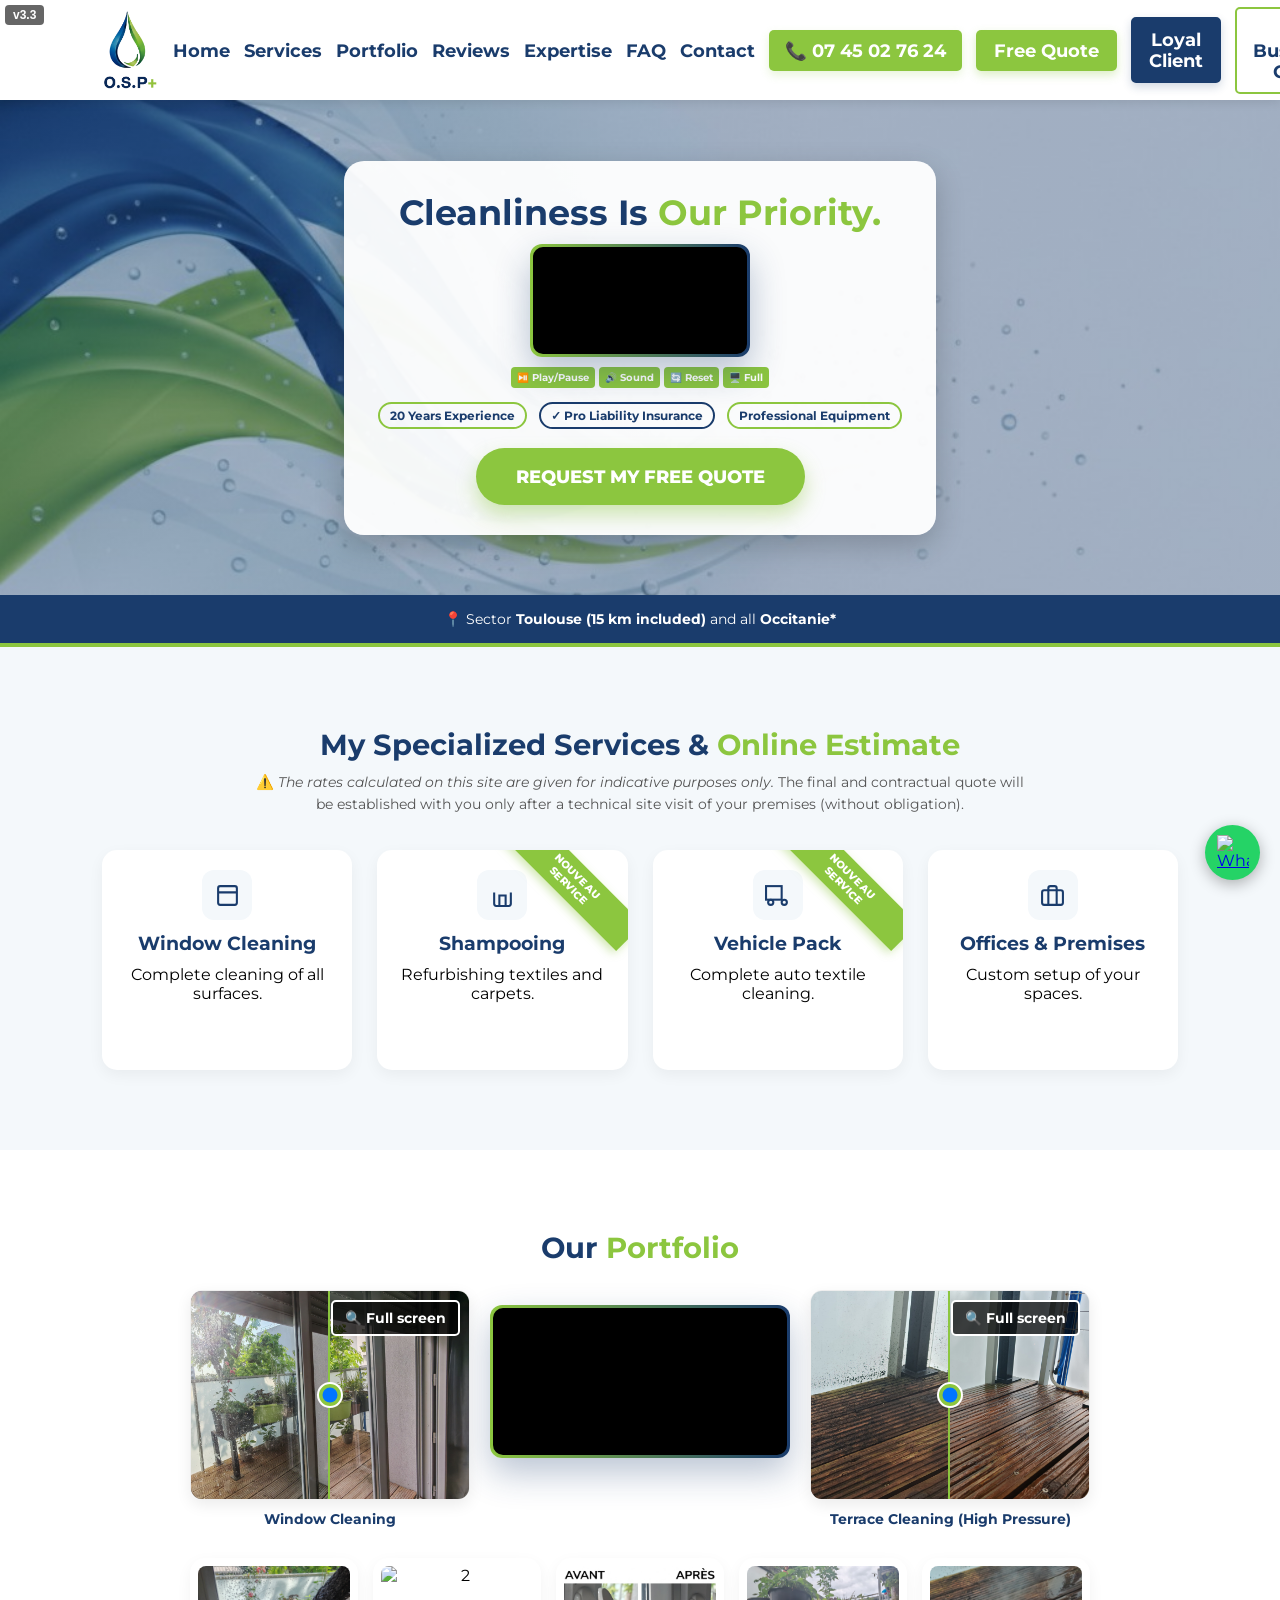
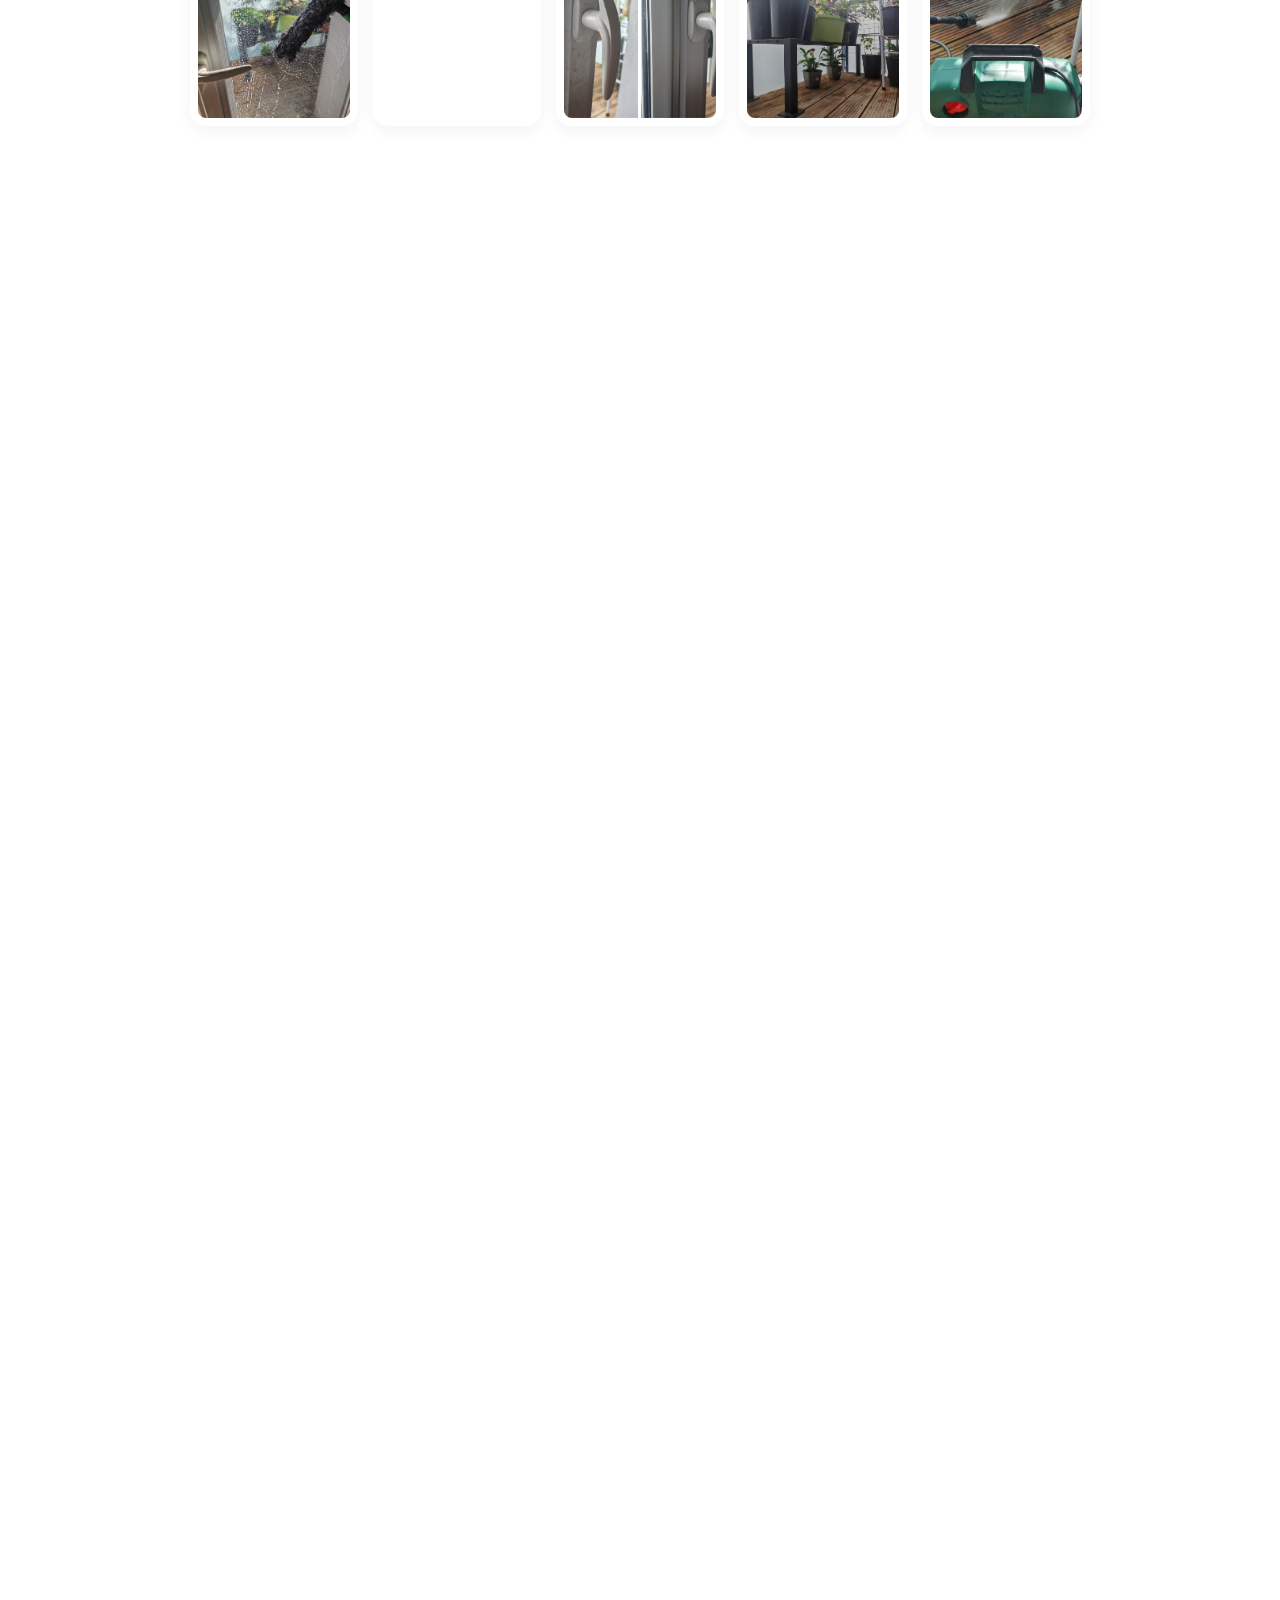
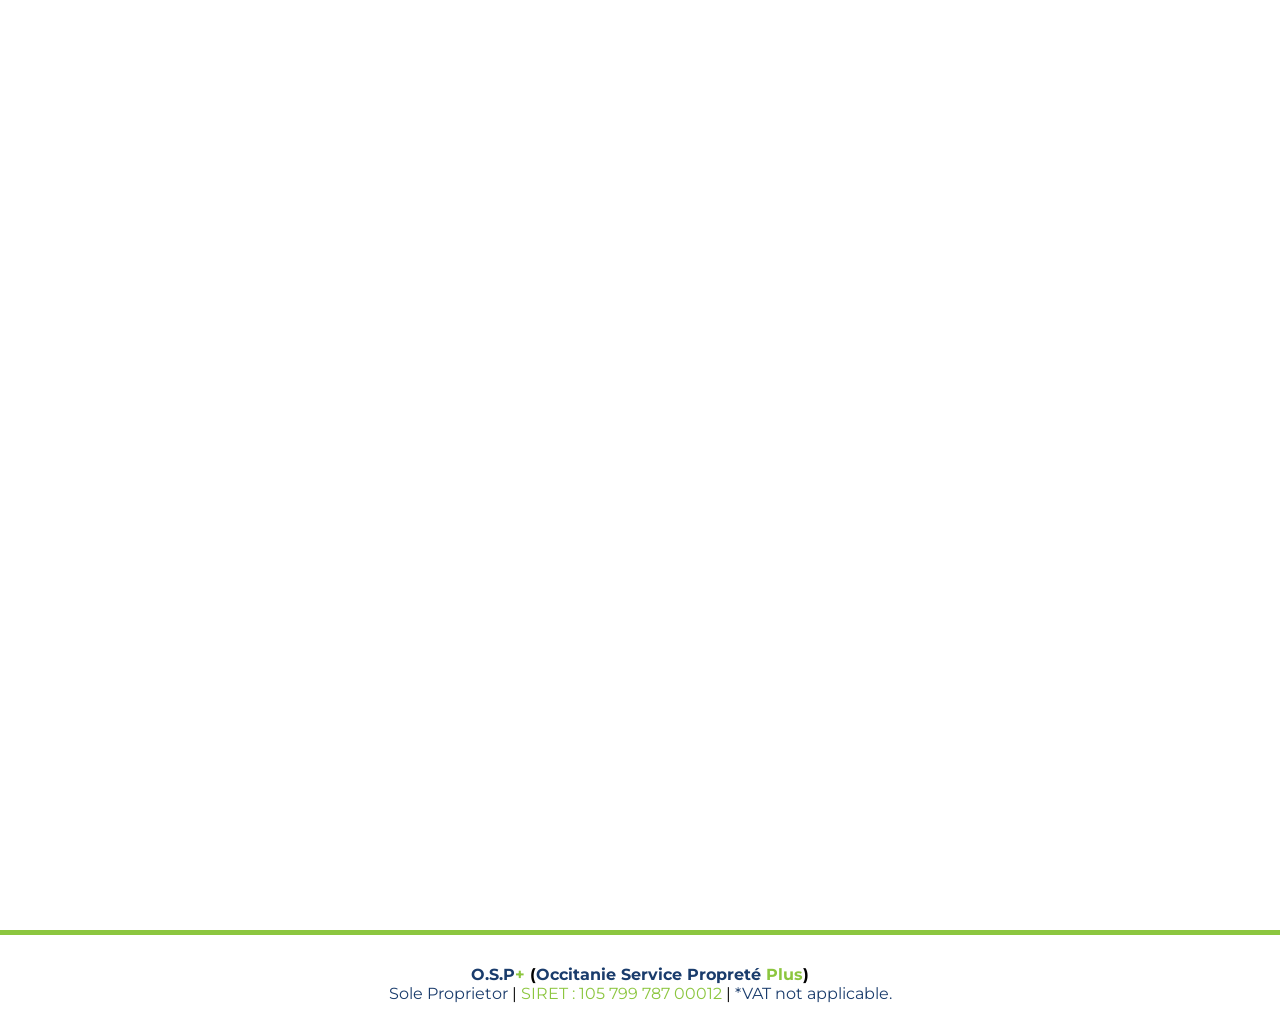
==== commit a2d10b55: "Add files via upload" ====
--- a/index-en.html
+++ b/index-en.html
@@ -87,7 +87,7 @@
 
     <section class="hero">
         <div class="hero-content">
-            <h1>Cleanliness is <span class="text-green">My Profession.</span></h1>
+            <h1>Cleanliness Is <span class="text-green">Our Priority.</span></h1>
             <div class="hero-video-container">
                 <div class="video-wrapper">
                     <video id="introVid" muted autoplay loop playsinline preload="metadata">
@@ -332,10 +332,15 @@
                 Phone: 07 45 02 76 24<br>
                 Email: contact@ospplus.com</p>
 
-                <h3 style="color: var(--bleu); font-size: 1.1rem; margin-top: 20px; margin-bottom: 10px;">2. Privacy Policy (GDPR)</h3>
+                <h3 style="color: var(--bleu); font-size: 1.1rem; margin-top: 20px; margin-bottom: 10px;">2. Site Hosting</h3>
+                <p>The site is hosted by: <strong>GitHub Pages (GitHub, Inc.)</strong><br>
+                Host Address: 88 Colin P Kelly Jr St, San Francisco, CA 94107, United States<br>
+                Website: <a href="https://github.com/" target="_blank" style="color: var(--vert); text-decoration: none;">https://github.com/</a></p>
+
+                <h3 style="color: var(--bleu); font-size: 1.1rem; margin-top: 20px; margin-bottom: 10px;">3. Privacy Policy (GDPR)</h3>
                 <p>The information collected via the quote form is recorded and processed exclusively by Alexandre Jonot. It is solely used for commercial quotes and customer relationship management. No data is sold, rented, or transferred to third parties.</p>
                 
-                <h3 style="color: var(--bleu); font-size: 1.1rem; margin-top: 20px; margin-bottom: 10px;">3. Your Rights</h3>
+                <h3 style="color: var(--bleu); font-size: 1.1rem; margin-top: 20px; margin-bottom: 10px;">4. Your Rights</h3>
                 <p>In accordance with GDPR, you have the right to access, rectify, port, and erase your personal data. Contact us at: contact@ospplus.com.</p>
             </div>
         </div>
--- a/style.css
+++ b/style.css
@@ -8,6 +8,14 @@
 }
 
 * { margin: 0; padding: 0; box-sizing: border-box; font-family: 'Montserrat', sans-serif; scroll-behavior: smooth; }
+
+/* ACCESSIBILITÉ : Contour très visible pour la navigation au clavier */
+*:focus-visible {
+    outline: 3px solid #ffcc00 !important;
+    outline-offset: 3px;
+    box-shadow: 0 0 10px rgba(0,0,0,0.5) !important;
+    border-radius: 4px;
+}
 
 .text-green { color: var(--vert); }
 .text-bleu { color: var(--bleu); }
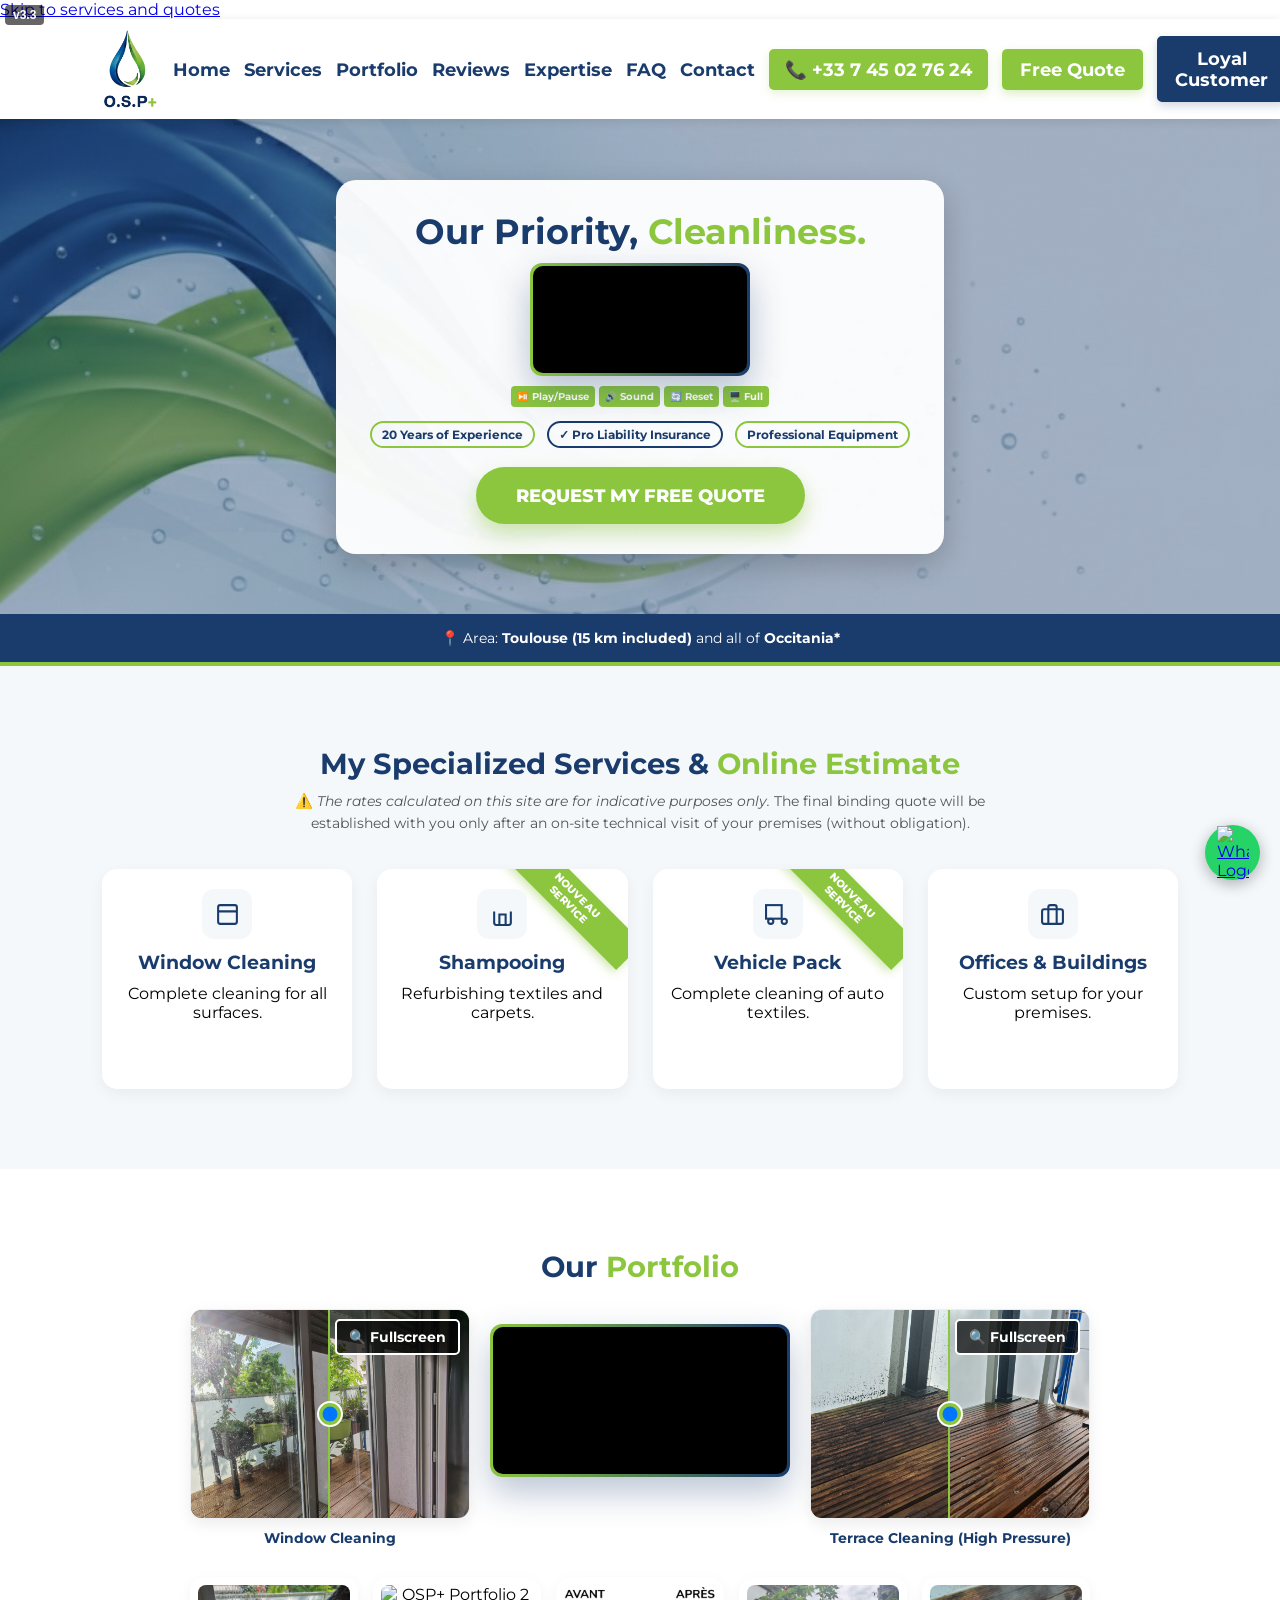
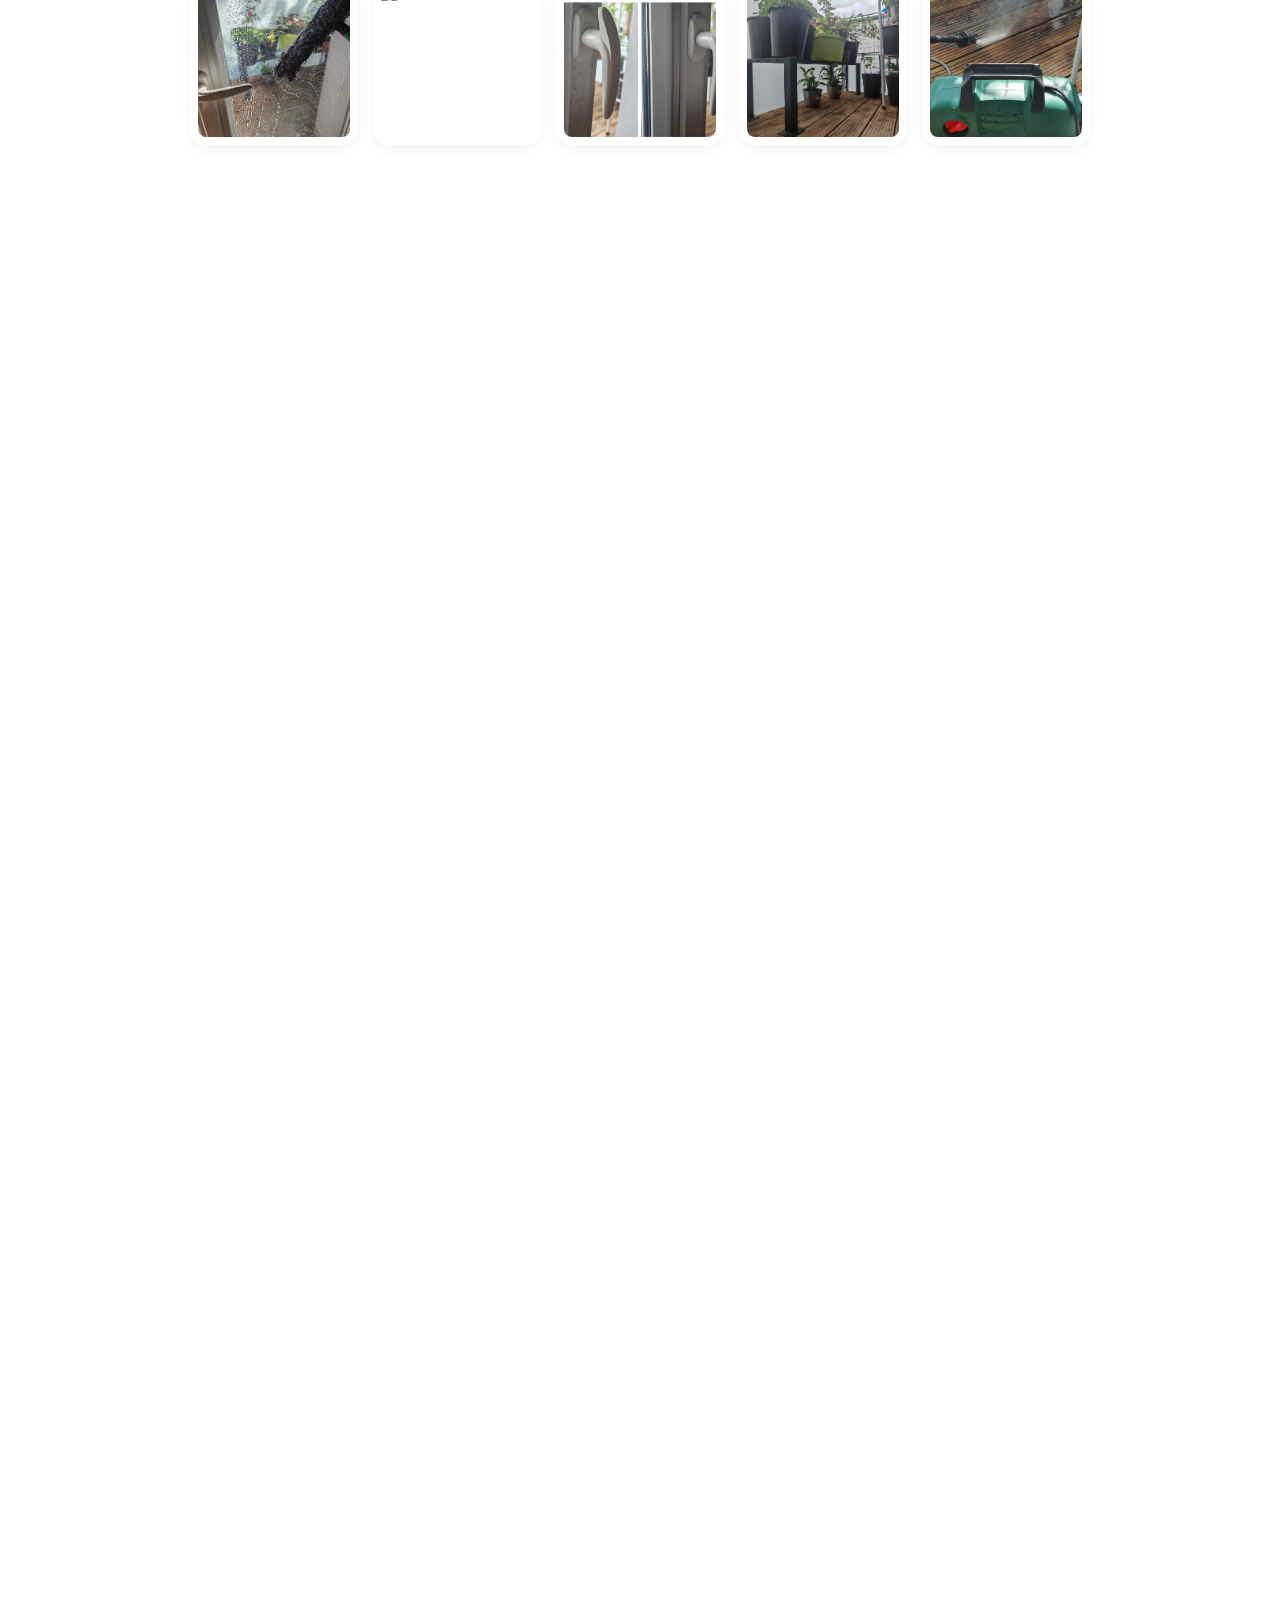
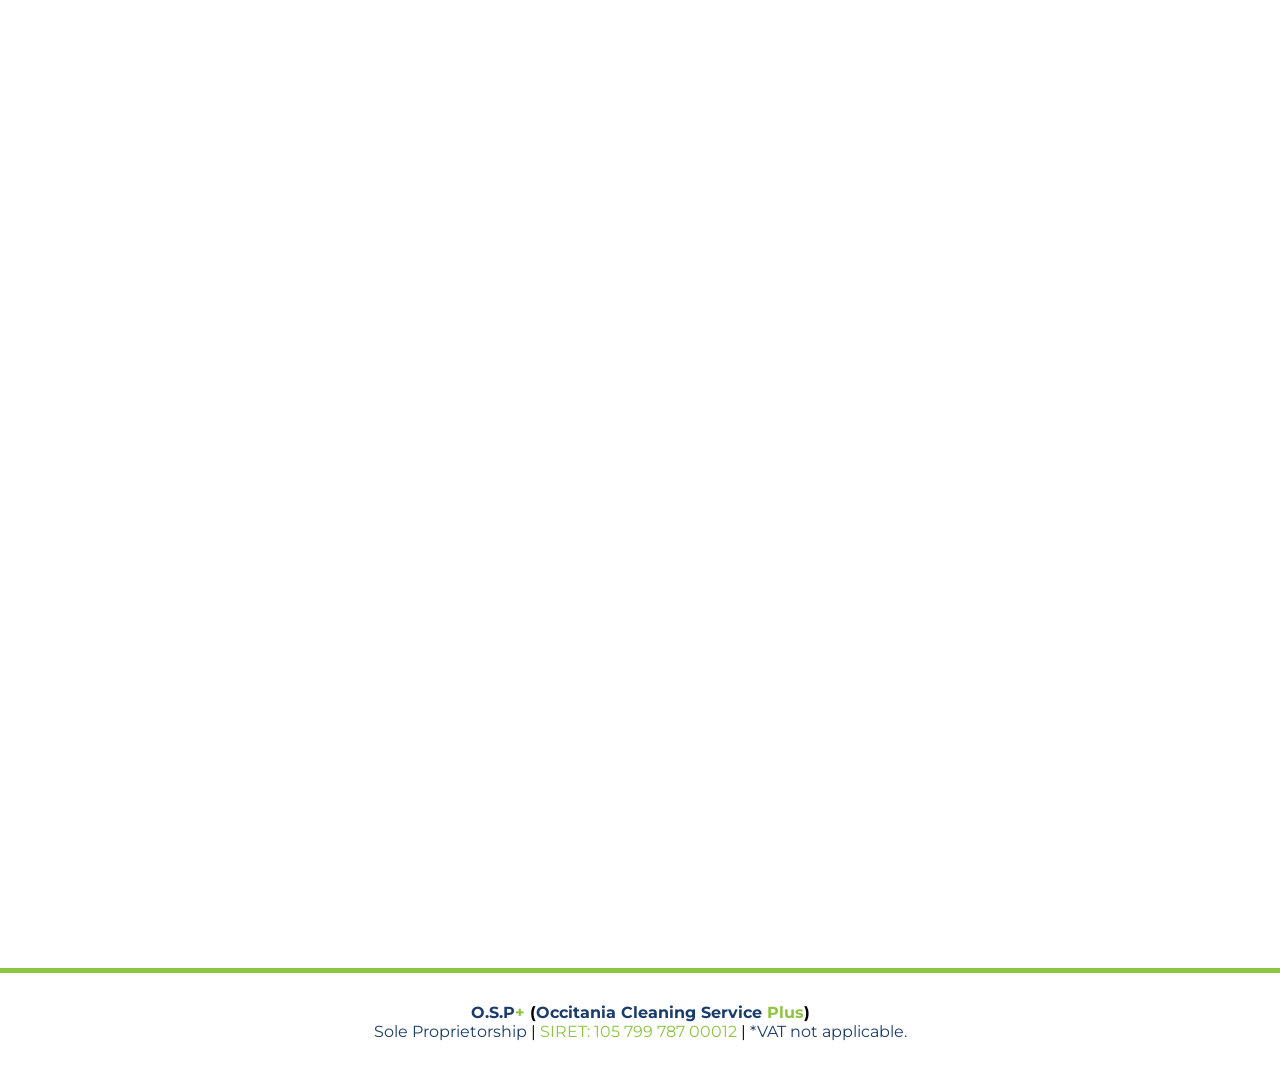
==== commit c7046009: "Add files via upload" ====
--- a/index-en.html
+++ b/index-en.html
@@ -4,9 +4,9 @@
     <meta charset="UTF-8">
     <meta name="viewport" content="width=device-width, initial-scale=1.0">
     
-    <title>O.S.P+ | Cleaning Company Toulouse & Occitanie | 20 Years Expertise</title>
-    <meta name="description" content="O.S.P+ : Professional cleaning expert in Toulouse. Window cleaning, sofa & carpet shampooing, office cleaning. High quality service in Occitanie. Free Quote.">
-    <meta name="keywords" content="cleaning toulouse, window cleaner toulouse, sofa shampooing toulouse, office cleaning occitanie, cleanliness toulouse">
+    <title>O.S.P+ | Cleaning Company Toulouse & Occitania | 20 Years of Expertise</title>
+    <meta name="description" content="O.S.P+: Professional cleaning expert in Toulouse. Window cleaning, sofa, rug, and office shampooing. High-quality cleaning service in Occitania. Free Quote.">
+    <meta name="keywords" content="cleaning toulouse, window cleaner toulouse, sofa shampooing toulouse, office cleaning occitania, cleanliness toulouse">
     
     <link rel="stylesheet" href="style.css">
     <link href="https://fonts.googleapis.com/css2?family=Montserrat:wght@400;600;700;800&display=swap" rel="stylesheet">
@@ -21,39 +21,31 @@
     
     <style>
         .comparison-container { position: relative; }
-        .btn-fullscreen-comp {
-            position: absolute; top: 10px; right: 10px; z-index: 20;
-            background: rgba(0, 0, 0, 0.7); color: #fff; border: 2px solid #fff;
-            padding: 8px 12px; border-radius: 5px; cursor: pointer;
-            font-size: 0.85rem; font-weight: bold; transition: all 0.3s ease;
-        }
+        .btn-fullscreen-comp { position: absolute; top: 10px; right: 10px; z-index: 20; background: rgba(0, 0, 0, 0.7); color: #fff; border: 2px solid #fff; padding: 8px 12px; border-radius: 5px; cursor: pointer; font-size: 0.85rem; font-weight: bold; transition: all 0.3s ease; }
         .btn-fullscreen-comp:hover { background: var(--vert, #27ae60); border-color: var(--vert, #27ae60); }
-        .comparison-container:fullscreen {
-            width: 100vw; height: 100vh; display: flex; flex-direction: column;
-            justify-content: center; align-items: center; background: #111;
-            padding: 20px; box-sizing: border-box;
-        }
+        .comparison-container:fullscreen { width: 100vw; height: 100vh; display: flex; flex-direction: column; justify-content: center; align-items: center; background: #111; padding: 20px; box-sizing: border-box; }
         .comparison-container:fullscreen .comparison-slider { width: 100%; height: 85vh; max-width: 1200px; margin: 0 auto; }
         .comparison-container:fullscreen .gallery-label { color: #fff; margin-top: 15px; font-size: 1.2rem; }
-        
-        /* Cacher le bouton plein écran sur mobile (écrans de moins de 768px) */
         @media (max-width: 768px) { .btn-fullscreen-comp { display: none !important; } }
     </style>
 </head>
 <body>
 
+    <a href="#services" class="skip-link">Skip to services and quotes</a>
+
+    <div class="sr-only">Welcome to the O.S.P Plus website. This site has been optimized to be fully accessible to keyboard and screen readers.</div>
+
     <div class="header-sticky-wrapper">
-        
         <div id="promo-banner" class="promo-banner" style="display: none;">
-            🎉 <strong>PUBLIC HOLIDAY SPECIAL OFFER: -10% on your final bill!</strong> <em>(Valid if the final contract is signed within 15 days)</em>
+            🎉 <strong>PUBLIC HOLIDAY SPECIAL OFFER: -10% on your final invoice!</strong> <em>(Valid if the final contract is signed within 15 days)</em>
         </div>
 
         <header>
             <div class="logo-container">
-                <img src="logo.png" alt="O.S.P+ Occitanie Services Propreté Plus" class="site-logo" style="cursor: pointer;" onclick="openImageModal(this.src)">
-            </div>
-
-            <div class="hamburger" id="mobile-menu-btn">
+                <img src="logo.png" alt="O.S.P+ Occitania Cleaning Services Plus Logo" class="site-logo" style="cursor: pointer;" onclick="openImageModal(this.src)" role="button" tabindex="0" aria-label="Enlarge logo">
+            </div>
+
+            <div class="hamburger" id="mobile-menu-btn" role="button" tabindex="0" aria-label="Open main menu">
                 <span></span><span></span><span></span>
             </div>
 
@@ -66,13 +58,13 @@
                     <li><a href="#qui-suis-je" class="nav-link">Expertise</a></li>
                     <li><a href="#faq" class="nav-link">FAQ</a></li>
                     <li><a href="#contact" class="nav-link">Contact</a></li>
-                    <li><a href="tel:0745027624" class="btn-phone-nav">📞 07 45 02 76 24</a></li>
+                    <li><a href="tel:0745027624" class="btn-phone-nav">📞 +33 7 45 02 76 24</a></li>
                     <li><a href="#services" class="btn-devis-nav">Free Quote</a></li>
-                    <li><button class="btn-client-nav" onclick="openClientModal()">Loyal Client</button></li>
+                    <li><button class="btn-client-nav" onclick="openClientModal()">Loyal Customer</button></li>
                     <li><button class="btn-carte-nav" onclick="openCarteModal()">📇 Business Card</button></li>
                     
                     <li class="lang-menu">
-                        <div class="selected-lang">🇬🇧 EN ▼</div>
+                        <div class="selected-lang" role="button" tabindex="0" aria-label="Language selection menu">🇬🇧 EN ▼</div>
                         <ul class="lang-dropdown">
                             <li><a href="index.html">🇫🇷 Français</a></li>
                             <li><a href="index-en.html">🇬🇧 English</a></li>
@@ -82,17 +74,14 @@
                 </ul>
             </nav>
         </header>
-        
     </div>
 
     <section class="hero">
         <div class="hero-content">
-            <h1>Cleanliness Is <span class="text-green">Our Priority.</span></h1>
+            <h1>Our Priority, <span class="text-green">Cleanliness.</span></h1>
             <div class="hero-video-container">
                 <div class="video-wrapper">
-                    <video id="introVid" muted autoplay loop playsinline preload="metadata">
-                        <source src="video-introduction.mp4" type="video/mp4">
-                    </video>
+                    <video id="introVid" muted autoplay loop playsinline preload="metadata"><source src="video-introduction.mp4" type="video/mp4"></video>
                 </div>
                 <div class="custom-controls">
                     <button class="control-btn" onclick="togglePlay('introVid')">⏯️ Play/Pause</button>
@@ -102,7 +91,7 @@
                 </div>
             </div>
             <div class="hero-badges">
-                <span class="badge">20 Years Experience</span>
+                <span class="badge">20 Years of Experience</span>
                 <span class="badge" style="border-color: var(--bleu); color: var(--bleu);">✓ Pro Liability Insurance</span>
                 <span class="badge">Professional Equipment</span>
             </div>
@@ -110,39 +99,39 @@
         </div>
     </section>
 
-    <div class="trust-bar"><p>📍 Sector <strong>Toulouse (15 km included)</strong> and all <strong>Occitanie*</strong></p></div>
+    <div class="trust-bar"><p>📍 Area: <strong>Toulouse (15 km included)</strong> and all of <strong>Occitania*</strong></p></div>
 
     <section id="services" class="services scroll-animate">
         <h2 class="section-title"><span class="text-bleu">My Specialized Services</span> & <span class="text-green">Online Estimate</span></h2>
         <p style="text-align: center; font-size: 0.9rem; color: #555; max-width: 800px; margin: -15px auto 35px auto; line-height: 1.5; padding: 0 15px;">
-            ⚠️ <em>The rates calculated on this site are given for indicative purposes only.</em> The final and contractual quote will be established with you only after a technical site visit of your premises (without obligation).
+            ⚠️ <em>The rates calculated on this site are for indicative purposes only.</em> The final binding quote will be established with you only after an on-site technical visit of your premises (without obligation).
         </p>
 
         <div class="services-grid">
-            <div class="card clickable" onclick="openQuote('vitrerie')">
+            <div class="card clickable" onclick="openQuote('vitrerie')" role="button" tabindex="0" aria-label="Open window cleaning quote">
                 <div class="icon-wrapper"><svg viewBox="0 0 24 24" fill="none" stroke="currentColor" stroke-width="2"><rect x="3" y="3" width="18" height="18" rx="2" ry="2"></rect><line x1="3" y1="9" x2="21" y2="9"></line></svg></div>
                 <h3 class="text-bleu">Window Cleaning</h3>
-                <p>Complete cleaning of all surfaces.</p>
-                <div class="card-border"></div>
-            </div>
-            <div class="card clickable" onclick="openQuote('shampouinage')">
-                <span class="service-badge dynamic-badge">Available Aug 15</span>
+                <p>Complete cleaning for all surfaces.</p>
+                <div class="card-border"></div>
+            </div>
+            <div class="card clickable" onclick="openQuote('shampouinage')" role="button" tabindex="0" aria-label="Open shampooing quote">
+                <span class="service-badge dynamic-badge">Available August 15th</span>
                 <div class="icon-wrapper"><svg viewBox="0 0 24 24" fill="none" stroke="currentColor" stroke-width="2"><path d="M20 9v11a2 2 0 0 1-2 2H6a2 2 0 0 1-2-2V9"></path><path d="M9 22V12h6v10"></path></svg></div>
                 <h3 class="text-bleu">Shampooing</h3>
                 <p>Refurbishing textiles and carpets.</p>
                 <div class="card-border"></div>
             </div>
-            <div class="card clickable" onclick="openQuote('vehicule')">
-                <span class="service-badge dynamic-badge">Available Aug 15</span>
+            <div class="card clickable" onclick="openQuote('vehicule')" role="button" tabindex="0" aria-label="Open vehicle pack quote">
+                <span class="service-badge dynamic-badge">Available August 15th</span>
                 <div class="icon-wrapper"><svg viewBox="0 0 24 24" fill="none" stroke="currentColor" stroke-width="2"><rect x="1" y="3" width="15" height="13"></rect><circle cx="5.5" cy="18.5" r="2.5"></circle><circle cx="18.5" cy="18.5" r="2.5"></circle></svg></div>
                 <h3 class="text-bleu">Vehicle Pack</h3>
-                <p>Complete auto textile cleaning.</p>
-                <div class="card-border"></div>
-            </div>
-            <div class="card clickable" onclick="openQuote('bureaux')">
+                <p>Complete cleaning of auto textiles.</p>
+                <div class="card-border"></div>
+            </div>
+            <div class="card clickable" onclick="openQuote('bureaux')" role="button" tabindex="0" aria-label="Open office and building quote">
                 <div class="icon-wrapper"><svg viewBox="0 0 24 24" fill="none" stroke="currentColor" stroke-width="2"><rect x="2" y="7" width="20" height="14" rx="2" ry="2"></rect><path d="M16 21V5a2 2 0 0 0-2-2h-4a2 2 0 0 0-2 2v16"></path></svg></div>
-                <h3 class="text-bleu">Offices & Premises</h3>
-                <p>Custom setup of your spaces.</p>
+                <h3 class="text-bleu">Offices & Buildings</h3>
+                <p>Custom setup for your premises.</p>
                 <div class="card-border"></div>
             </div>
         </div>
@@ -154,7 +143,7 @@
             <div class="realisations-mix-grid">
                 
                 <div class="comparison-container">
-                    <button class="btn-fullscreen-comp" onclick="toggleFullScreenComp(this)">🔍 Full screen</button>
+                    <button class="btn-fullscreen-comp" onclick="toggleFullScreenComp(this)">🔍 Fullscreen</button>
                     <div class="comparison-slider">
                         <div class="img before"><img src="avant1.jpg" alt="Before"></div>
                         <div class="img after"><img src="apres1.jpg" alt="After"></div>
@@ -171,10 +160,10 @@
                 </div>
                 
                 <div class="comparison-container">
-                    <button class="btn-fullscreen-comp" onclick="toggleFullScreenComp(this)">🔍 Full screen</button>
+                    <button class="btn-fullscreen-comp" onclick="toggleFullScreenComp(this)">🔍 Fullscreen</button>
                     <div class="comparison-slider">
-                        <div class="img before"><img src="avant-terrasse.jpg" alt="Terrace Before"></div>
-                        <div class="img after"><img src="apres-terrasse.jpg" alt="Terrace After"></div>
+                        <div class="img before"><img src="avant-terrasse.jpg" alt="Terrace Before cleaning"></div>
+                        <div class="img after"><img src="apres-terrasse.jpg" alt="Terrace After cleaning"></div>
                         <input type="range" min="0" max="100" value="50" class="slider" oninput="moveSlider(this)">
                         <div class="slider-button"></div>
                     </div>
@@ -184,11 +173,11 @@
             </div>
             
             <div class="mini-photo-row">
-                <div class="card mini-card" style="cursor: pointer;"><img src="photo1.jpg" alt="1" onclick="openImageModal(this.src)"><div class="card-border"></div></div>
-                <div class="card mini-card" style="cursor: pointer;"><img src="photo2.jpg" alt="2" onclick="openImageModal(this.src)"><div class="card-border"></div></div>
-                <div class="card mini-card" style="cursor: pointer;"><img src="photo3.jpg" alt="3" onclick="openImageModal(this.src)"><div class="card-border"></div></div>
-                <div class="card mini-card" style="cursor: pointer;"><img src="photo4.jpg" alt="4" onclick="openImageModal(this.src)"><div class="card-border"></div></div>
-                <div class="card mini-card" style="cursor: pointer;"><img src="photo5.jpg" alt="5" onclick="openImageModal(this.src)"><div class="card-border"></div></div>
+                <div class="card mini-card" style="cursor: pointer;"><img src="photo1.jpg" alt="OSP+ Portfolio 1" onclick="openImageModal(this.src)" role="button" tabindex="0" aria-label="Enlarge photo 1"><div class="card-border"></div></div>
+                <div class="card mini-card" style="cursor: pointer;"><img src="photo2.jpg" alt="OSP+ Portfolio 2" onclick="openImageModal(this.src)" role="button" tabindex="0" aria-label="Enlarge photo 2"><div class="card-border"></div></div>
+                <div class="card mini-card" style="cursor: pointer;"><img src="photo3.jpg" alt="OSP+ Portfolio 3" onclick="openImageModal(this.src)" role="button" tabindex="0" aria-label="Enlarge photo 3"><div class="card-border"></div></div>
+                <div class="card mini-card" style="cursor: pointer;"><img src="photo4.jpg" alt="OSP+ Portfolio 4" onclick="openImageModal(this.src)" role="button" tabindex="0" aria-label="Enlarge photo 4"><div class="card-border"></div></div>
+                <div class="card mini-card" style="cursor: pointer;"><img src="photo5.jpg" alt="OSP+ Portfolio 5" onclick="openImageModal(this.src)" role="button" tabindex="0" aria-label="Enlarge photo 5"><div class="card-border"></div></div>
             </div>
         </div>
     </section>
@@ -197,8 +186,8 @@
         <h2 class="section-title">Client <span class="text-green">Reviews</span></h2>
         <div class="services-grid">
             <div class="card review-card"><div class="dynamic-slide active"><h3>Sébastien R.</h3><p>"Impeccable work on my sofa. Punctual."</p></div><div class="card-border"></div></div>
-            <div class="card review-card"><div class="dynamic-slide active"><h3>Marie L.</h3><p>"My windows have never been so clean. The result is perfect."</p></div><div class="card-border"></div></div>
-            <div class="card review-card"><div class="dynamic-slide active"><h3>Pierre D.</h3><p>"Fast intervention before opening my offices. Very satisfied."</p></div><div class="card-border"></div></div>
+            <div class="card review-card"><div class="dynamic-slide active"><h3>Marie L.</h3><p>"My windows have never been this clean. Perfect result."</p></div><div class="card-border"></div></div>
+            <div class="card review-card"><div class="dynamic-slide active"><h3>Pierre D.</h3><p>"Quick intervention before my offices opened. Very satisfied."</p></div><div class="card-border"></div></div>
         </div>
     </section>
 
@@ -209,8 +198,7 @@
                     <div class="photo-container-overlap">
                         <img src="ma-photo.jpg" alt="Alexandre" class="profile-photo">
                         <div class="experience-badge-overlap">
-                            <span>20</span>
-                            <p>years experience</p>
+                            <span>20</span><p>years of experience</p>
                         </div>
                     </div>
                     
@@ -229,18 +217,18 @@
                 </div>
 
                 <div class="who-text-box">
-                    <h2 class="section-title">From the standards of major groups <br><span class="text-green">to your personalized service</span></h2>
+                    <h2 class="section-title">Corporate excellence <br><span class="text-green">brought to your personalized service</span></h2>
                     
-                    <p class="intro-text">"After 20 years tackling the industry's most complex challenges, I decided to return to the essentials: <strong>you.</strong>"</p>
+                    <p class="intro-text">"After 20 years of tackling the most complex challenges in the industry, I decided to go back to basics: <strong>you.</strong>"</p>
                     
-                    <p>My background in leading cleaning companies taught me iron discipline. Today, I founded <strong>O.S.P+</strong> to put this high-level expertise at the service of a direct, transparent, and lasting human relationship.</p>
+                    <p>My career working with leading cleaning companies instilled strict discipline in me. Today, I founded <strong>O.S.P+</strong> to offer this high-level expertise through a direct, transparent, and lasting human relationship.</p>
                     
                     <div class="tech-box">
                         <h4 class="tech-title">The O.S.P+ Philosophy: Proximity, Listening, Cleanliness & High Security</h4>
                         <ul class="philo-list">
-                            <li>💬 <strong>Attentive & tailored listening:</strong> No middlemen or impersonal platforms.</li>
-                            <li>🛡️🔒 <strong>Enhanced Confidentiality & Security:</strong> Our intervention is strictly limited to one or two staff members. Fewer people around means absolute discretion.</li>
-                            <li>👤 <strong>One point of contact, one commitment:</strong> From the first commercial contact to the execution of the service, you deal with the same professional.</li>
+                            <li>💬 <strong>Attentive & tailor-made listening:</strong> No middleman or impersonal platform.</li>
+                            <li>🛡️🔒 <strong>Enhanced Confidentiality & Security:</strong> Our intervention is deliberately limited to one or two staff members. Fewer people around means guaranteed absolute discretion.</li>
+                            <li>👤 <strong>A single point of contact, a single commitment:</strong> From the first commercial contact to the execution of the service, you deal with the same professional.</li>
                         </ul>
                     </div>
                 </div>
@@ -253,19 +241,19 @@
         <div class="services-grid">
             <div class="card faq-card">
                 <div class="faq-icon-fixed"><svg viewBox="0 0 24 24" fill="none" stroke="currentColor" stroke-width="2"><path d="M21 15a2 2 0 0 1-2 2H7l-4 4V5a2 2 0 0 1 2-2h14a2 2 0 0 1 2 2z"></path></svg></div>
-                <div class="dynamic-slide active"><h3>What are the delays?</h3><p>Usually within 48 to 72 hours.</p></div>
-                <div class="dynamic-slide"><h3>Do you work at night?</h3><p>Yes, for offices, starting from 5:00 AM.</p></div>
+                <div class="dynamic-slide active"><h3>What are the timeframes?</h3><p>Generally within 48h to 72h.</p></div>
+                <div class="dynamic-slide"><h3>Do you work in the evening?</h3><p>Yes, for offices, starting from 5 AM.</p></div>
                 <div class="card-border"></div>
             </div>
             <div class="card faq-card">
                 <div class="faq-icon-fixed"><svg viewBox="0 0 24 24" fill="none" stroke="currentColor" stroke-width="2"><path d="M21 15a2 2 0 0 1-2 2H7l-4 4V5a2 2 0 0 1 2-2h14a2 2 0 0 1 2 2z"></path></svg></div>
                 <div class="dynamic-slide active"><h3>Products used?</h3><p>Professional, effective, and eco-friendly products.</p></div>
-                <div class="dynamic-slide"><h3>Textile drying time?</h3><p>Thanks to pro vacuuming, drying takes 4 to 6 hours.</p></div>
+                <div class="dynamic-slide"><h3>Textile drying time?</h3><p>Thanks to pro suction, dries in 4 to 6 hours.</p></div>
                 <div class="card-border"></div>
             </div>
             <div class="card faq-card">
                 <div class="faq-icon-fixed"><svg viewBox="0 0 24 24" fill="none" stroke="currentColor" stroke-width="2"><path d="M21 15a2 2 0 0 1-2 2H7l-4 4V5a2 2 0 0 1 2-2h14a2 2 0 0 1 2 2z"></path></svg></div>
-                <div class="dynamic-slide active"><h3>Intervention area?</h3><p>Travel is free within 15km around Toulouse.</p></div>
+                <div class="dynamic-slide active"><h3>Intervention area?</h3><p>Free travel within 15km around Toulouse.</p></div>
                 <div class="dynamic-slide"><h3>Payment methods?</h3><p>Credit card, cash, or bank transfers accepted.</p></div>
                 <div class="card-border"></div>
             </div>
@@ -273,11 +261,11 @@
     </section>
 
     <section id="contact" class="contact scroll-animate">
-        <h2 class="section-title">Contact <span class="text-green">Me</span></h2>
+        <h2 class="section-title"><span class="text-green">Contact</span> Me</h2>
         <div class="who-container">
             <div class="contact-grid-triple">
                 <div class="contact-cat">
-                    <h3>🕒 Intervention</h3>
+                    <h3>🕒 Intervention Hours</h3>
                     <ul class="contact-list">
                         <li><strong>Mon - Fri:</strong> 05:00 - 10:30 & 20:00 - 22:00</li>
                         <li><strong>Saturday:</strong> 05:00 - 22:00</li>
@@ -285,17 +273,17 @@
                     </ul>
                 </div>
                 <div class="contact-cat">
-                    <h3>📞 Support (Tel, SMS, Mail)</h3>
+                    <h3>📞 Support (Phone, SMS, Email)</h3>
                     <ul class="contact-list">
                         <li><strong>Mon - Fri:</strong> 08:00 - 10:30</li>
                         <li><strong>Sat - Sun:</strong> 08:00 - 22:00</li>
-                        <li><strong>Tel:</strong> 07 45 02 76 24</li>
-                        <li><strong>Mail:</strong> contact@ospplus.com</li>
+                        <li><strong>Phone:</strong> +33 7 45 02 76 24</li>
+                        <li><strong>Email:</strong> contact@ospplus.com</li>
                     </ul>
                     <div class="social-original">
-                        <a href="https://wa.me/33745027624" target="_blank"><img src="https://upload.wikimedia.org/wikipedia/commons/6/6b/WhatsApp.svg" alt="WhatsApp"></a>
-                        <a href="#" target="_blank"><img src="https://upload.wikimedia.org/wikipedia/commons/b/b8/2021_Facebook_icon.svg" alt="Facebook"></a>
-                        <a href="#" target="_blank"><img src="https://upload.wikimedia.org/wikipedia/commons/e/e7/Instagram_logo_2016.svg" alt="Instagram"></a>
+                        <a href="https://wa.me/33745027624" target="_blank" aria-label="Contact us on WhatsApp"><img src="https://upload.wikimedia.org/wikipedia/commons/6/6b/WhatsApp.svg" alt="WhatsApp Logo"></a>
+                        <a href="#" target="_blank" aria-label="Visit our Facebook page"><img src="https://upload.wikimedia.org/wikipedia/commons/b/b8/2021_Facebook_icon.svg" alt="Facebook Logo"></a>
+                        <a href="#" target="_blank" aria-label="Visit our Instagram page"><img src="https://upload.wikimedia.org/wikipedia/commons/e/e7/Instagram_logo_2016.svg" alt="Instagram Logo"></a>
                     </div>
                 </div>
                 <div class="contact-cat">
@@ -308,49 +296,48 @@
             </div>
             <div class="map-container-full"><iframe src="https://www.google.com/maps/embed?pb=!1m18!1m12!1m3!1d184758.4619427306!2d1.2635431668749873!3d43.600678619932024!2m3!1f0!2f0!3f0!3m2!1i1024!2i768!4f13.1!3m3!1m2!1s0x12aebb6fec7552ff%3A0x408f3468f40a120!2sToulouse!5e0!3m2!1sfr!2sfr!4v1716386561139!5m2!1sfr!2sfr" width="100%" height="100%" style="border:0;" allowfullscreen="" loading="lazy"></iframe></div>
             <div class="mentions-center-wrapper">
-                <button onclick="openMentions()" class="btn-mentions-link">View Legal Mentions</button>
+                <button onclick="openMentions()" class="btn-mentions-link">View Legal Notice</button>
             </div>
         </div>
     </section>
 
     <footer>
-        <p><strong><span class="text-bleu">O.S.P</span><span class="text-green">+</span> (<span class="text-bleu">Occitanie Service Propreté</span> <span class="text-green">Plus</span>)</strong></p>
-        <p><span class="text-bleu">Sole Proprietor</span> | <span class="text-green">SIRET : 105 799 787 00012</span> | <span class="text-bleu">*VAT not applicable.</span></p>
+        <p><strong><span class="text-bleu">O.S.P</span><span class="text-green">+</span> (<span class="text-bleu">Occitania Cleaning Service</span> <span class="text-green">Plus</span>)</strong></p>
+        <p><span class="text-bleu">Sole Proprietorship</span> | <span class="text-green">SIRET: 105 799 787 00012</span> | <span class="text-bleu">*VAT not applicable.</span></p>
     </footer>
     
     <div id="mentionsModal" class="modal">
         <div class="modal-content large" style="max-width: 800px;">
-            <span class="close-modal" onclick="closeMentions()">×</span>
-            <div class="modal-header"><h2>Legal Mentions & GDPR</h2></div>
+            <span class="close-modal" onclick="closeMentions()" role="button" tabindex="0" aria-label="Close window">×</span>
+            <div class="modal-header"><h2>Legal Notice & GDPR</h2></div>
             <div class="modal-body-simple" style="max-height: 70vh; overflow-y: auto;">
                 <h3 style="color: var(--bleu); font-size: 1.1rem; margin-bottom: 10px;">1. Site Publisher</h3>
-                <p><strong>O.S.P+ (Occitanie Service Propreté Plus)</strong><br>
-                Manager: Alexandre Jonot<br>
-                Status: Sole Proprietor (Artisan)<br>
-                SIRET: 105 799 787 00012<br>
-                Address: 6 PLACE du Président Thomas Woodrow Wilson, 31000 Toulouse, FRANCE<br>
-                Phone: 07 45 02 76 24<br>
-                Email: contact@ospplus.com</p>
+                <p><strong>O.S.P+ (Occitania Cleaning Service Plus)</strong><br>Manager: Alexandre Jonot<br>Status: Sole Proprietor (Artisan)<br>SIRET: 105 799 787 00012<br>APE Code: 8121Z (General cleaning of buildings)<br>Address: 6 PLACE du Président Thomas Woodrow Wilson, 31000 Toulouse, FRANCE<br>Phone: +33 7 45 02 76 24<br>Email: contact@ospplus.com<br>Professional Liability Insurance: [YOUR INSURER'S NAME]</p>
 
                 <h3 style="color: var(--bleu); font-size: 1.1rem; margin-top: 20px; margin-bottom: 10px;">2. Site Hosting</h3>
-                <p>The site is hosted by: <strong>GitHub Pages (GitHub, Inc.)</strong><br>
-                Host Address: 88 Colin P Kelly Jr St, San Francisco, CA 94107, United States<br>
-                Website: <a href="https://github.com/" target="_blank" style="color: var(--vert); text-decoration: none;">https://github.com/</a></p>
+                <p>The site is hosted by: <strong>GitHub Pages (GitHub, Inc.)</strong><br>Host Address: 88 Colin P Kelly Jr St, San Francisco, CA 94107, USA<br>Website: <a href="https://github.com/" target="_blank" style="color: var(--vert); text-decoration: none;">https://github.com/</a></p>
 
                 <h3 style="color: var(--bleu); font-size: 1.1rem; margin-top: 20px; margin-bottom: 10px;">3. Privacy Policy (GDPR)</h3>
-                <p>The information collected via the quote form is recorded and processed exclusively by Alexandre Jonot. It is solely used for commercial quotes and customer relationship management. No data is sold, rented, or transferred to third parties.</p>
-                
-                <h3 style="color: var(--bleu); font-size: 1.1rem; margin-top: 20px; margin-bottom: 10px;">4. Your Rights</h3>
-                <p>In accordance with GDPR, you have the right to access, rectify, port, and erase your personal data. Contact us at: contact@ospplus.com.</p>
+                <p>Information collected via the quote form (last name, first name, address, email, phone) is recorded and processed exclusively by Alexandre Jonot (O.S.P+). Its sole purpose is to establish commercial quotes and follow up on customer relations. No data is sold, rented, or transferred to third parties.</p>
+                <p><strong>Retention Period:</strong> This data is kept for a maximum of 3 years after our last commercial contact.</p>
+                
+                <h3 style="color: var(--vert); font-size: 1.1rem; margin-top: 20px; margin-bottom: 10px;">4. Data Security and Liability Limits</h3>
+                <p>O.S.P+ is committed to taking all reasonable precautions to preserve the security of your personal data. However, as the Internet is not 100% secure, O.S.P+ cannot guarantee absolute security against cyberattacks. Consequently, O.S.P+ declines all liability in the event of loss, leak, or theft of data due to a security breach beyond its control.</p>
+                
+                <h3 style="color: var(--bleu); font-size: 1.1rem; margin-top: 20px; margin-bottom: 10px;">5. Your Rights</h3>
+                <p>In accordance with the "Informatique et Libertés" law and the European GDPR, you have the right to access, rectify, port, and erase your personal data. To exercise this right, you can contact us by email at: contact@ospplus.com.</p>
+                
+                <h3 style="color: var(--bleu); font-size: 1.1rem; margin-top: 20px; margin-bottom: 10px;">6. Digital Accessibility</h3>
+                <p>O.S.P+ is committed to digital inclusion. This site has been designed and optimized to be accessible to people with disabilities. If you encounter any difficulty, please contact us at +33 7 45 02 76 24.</p>
             </div>
         </div>
     </div>
 
     <div id="clientModal" class="modal">
         <div class="modal-content small" style="padding: 30px; text-align: center;">
-            <span class="close-modal" onclick="closeClientModal()">×</span>
-            <h3 style="color: var(--bleu); margin-bottom: 15px;">Client Area</h3>
-            <p style="font-size: 0.85rem; margin-bottom: 20px;">Enter your confidential code to benefit from a <strong>10% Loyalty discount</strong> on your new quote.</p>
+            <span class="close-modal" onclick="closeClientModal()" role="button" tabindex="0" aria-label="Close window">×</span>
+            <h3 style="color: var(--bleu); margin-bottom: 15px;">Customer Area</h3>
+            <p style="font-size: 0.85rem; margin-bottom: 20px;">Enter your confidential code to enjoy a <strong>10% Loyalty discount</strong> on your new quote.</p>
             <input type="text" id="clientCodeInput" placeholder="Your personal code..." style="padding: 12px; width: 80%; border-radius: 8px; border: 2px solid #e1e8ef; margin-bottom: 15px; font-size: 1rem; text-align: center; text-transform: uppercase;">
             <br>
             <button class="btn-submit-form" onclick="applyClientCode()" style="width: auto; padding: 10px 25px; margin-top: 0;">Validate my code</button>
@@ -360,9 +347,9 @@
 
     <div id="quoteModal" class="modal">
         <div class="modal-content large">
-            <span class="close-modal" onclick="closeQuote()">×</span>
+            <span class="close-modal" onclick="closeQuote()" role="button" tabindex="0" aria-label="Close window">×</span>
             <div class="modal-header">
-                <h2 id="modalTitle">Your Tailored <span class="text-green">Quote</span></h2>
+                <h2 id="modalTitle">Your <span class="text-green">Tailor-Made</span> Quote</h2>
             </div>
             
             <div id="topPriceBanner" class="top-price-banner">
@@ -370,30 +357,27 @@
                     <div class="price-left-main">0.00 €*</div>
                 </div>
                 <div class="price-right">
-                    ⚠️ <em>Indicative estimate.</em> The final rate will be validated after a technical on-site visit (without obligation).
+                    ⚠️ <em>Indicative estimate.</em> The final rate will be validated after an on-site technical visit (no obligation).
                 </div>
             </div>
 
             <form id="interactiveForm">
                 <div class="modal-body-flex">
-                    <div class="modal-col-left">
-                        <div id="dynamicFields"></div>
-                    </div>
+                    <div class="modal-col-left"><div id="dynamicFields"></div></div>
                     
                     <div class="modal-col-right">
                         <div class="form-section-compact">
-                            
                             <div style="background: #f4f8fb; padding: 15px; border-radius: 10px; margin-bottom: 25px; border: 1px solid #e1e8ef;">
-                                <p style="font-size: 0.75rem; color: #888; text-align: center; margin-bottom: 10px; font-style: italic; line-height: 1.4;">* The price of specific requests will be calculated customly.</p>
+                                <p style="font-size: 0.75rem; color: #888; text-align: center; margin-bottom: 10px; font-style: italic; line-height: 1.4;">* The price for special requests will be calculated on a custom basis (not included in the global estimate).</p>
                                 <button type="button" id="btnAddCustomRow" class="btn-add-row" onclick="addCustomRow()" style="margin-top: 0;">
-                                    <span>+</span> Add a specific request
+                                    <span>+</span> Add a special request
+                                    <span class="help-bubble">?<span class="tooltip-text">A specific need not listed? (E.g.: Fridge cleaning, taking out trash, etc.)</span></span>
                                 </button>
                                 <div id="customRowsContainer"></div>
                             </div>
 
-                            <h3 class="form-subtitle">Your Details</h3>
+                            <h3 class="form-subtitle">Your Contact Details</h3>
                             <div style="display: flex; flex-direction: column; gap: 15px;">
-                                
                                 <div class="input-group">
                                     <label>You are:</label>
                                     <div style="display: flex; gap: 20px; margin-top: 5px;">
@@ -401,18 +385,16 @@
                                             <input type="radio" name="statut" value="Particulier" required style="width: auto; transform: scale(1.1); margin: 0;" onchange="toggleCompanyField()"> Individual
                                         </label>
                                         <label style="font-weight: normal; font-size: 0.85rem; display: flex; align-items: center; gap: 5px; cursor: pointer;">
-                                            <input type="radio" name="statut" value="Entreprise" required style="width: auto; transform: scale(1.1); margin: 0;" onchange="toggleCompanyField()"> Company, Org...
+                                            <input type="radio" name="statut" value="Entreprise" required style="width: auto; transform: scale(1.1); margin: 0;" onchange="toggleCompanyField()"> Company, Association...
                                         </label>
                                     </div>
                                 </div>
-
                                 <div class="input-group" id="companyNameGroup" style="display: none; margin-top: 5px;">
-                                    <label>Structure Name (Company, Org...)</label>
-                                    <input type="text" id="nomEntreprise" name="nomEntreprise" placeholder="Ex: OSP Plus...">
+                                    <label>Structure Name (Company, Association...)</label>
+                                    <input type="text" id="nomEntreprise" name="nomEntreprise" placeholder="E.g.: OSP Plus...">
                                 </div>
-
                                 <div class="input-group" id="employeeCountGroup" style="display: none; margin-top: 10px;">
-                                    <label>Number of employees on site:</label>
+                                    <label>Number of employees / staff:</label>
                                     <input type="number" id="nbEmployes" name="nbEmployes" min="1" value="1" oninput="calculatePrice()">
                                 </div>
                                 <div class="input-group"><label>Last Name</label><input type="text" name="nom" required></div>
@@ -420,24 +402,28 @@
                                 <div class="input-group"><label>Email</label><input type="email" name="email" required></div>
                                 <div class="input-group"><label>Full Address</label><input type="text" name="adresse" placeholder="No. and street..." required></div>
                                 <div class="input-group"><label>City</label><input type="text" name="ville" placeholder="Zip code and City..." required></div>
-                                <div class="input-group"><label>On-site Contact <span style="font-weight:normal; font-size:0.7rem; color:#666;">(If different)</span></label><input type="text" name="interlocuteur" placeholder="Name and surname..."></div>
+                                <div class="input-group"><label>On-site Contact <span style="font-weight:normal; font-size:0.7rem; color:#666;">(If different)</span></label><input type="text" name="interlocuteur" placeholder="First and last name..."></div>
                                 
                                 <div class="input-group" style="margin-top: 10px; margin-bottom: 5px; background: #eef3f8; padding: 15px; border-radius: 8px; border: 1px dashed var(--vert);">
                                     <label style="color: var(--bleu);">Promo Code (Optional)</label>
                                     <div style="display: flex; gap: 10px; margin-top: 5px;">
-                                        <input type="text" id="promoCodeInputDevis" placeholder="Ex: DISCOUNT10" style="text-transform: uppercase; flex: 1;">
+                                        <input type="text" id="promoCodeInputDevis" placeholder="E.g.: REDUC10" style="text-transform: uppercase; flex: 1;">
                                         <button type="button" onclick="applyPromoCodeDevis()" class="btn-validate-custom" style="padding: 10px 15px; font-size: 0.85rem;">Apply</button>
                                     </div>
                                     <p id="promoCodeMsgDevis" style="font-size: 0.8rem; margin-top: 5px; font-weight: bold; line-height: 1.4;"></p>
                                 </div>
 
-                                <button type="button" class="btn-submit-form" id="btnSubmitForm" onclick="submitInteractiveForm()">SEND MY QUOTE REQUEST</button>
+                                <div style="margin-top: 5px; margin-bottom: 5px;">
+                                    <p style="font-size: 0.65rem; color: #777; line-height: 1.4; text-align: justify;">
+                                        🔒 <strong>Data Protection:</strong> By submitting this form, I agree that the information entered will be used by O.S.P+ strictly within the framework of my quote request. Your data will never be sold. See our <a href="#" onclick="openMentions(); return false;" style="color: var(--vert); text-decoration: none; font-weight: bold;">Legal Notice</a>.
+                                    </p>
+                                </div>
+                                <button type="button" class="btn-submit-form" id="btnSubmitForm" onclick="submitInteractiveForm()">SEND MY QUOTE</button>
                             </div>
                         </div>
                     </div>
                 </div>
             </form>
-
             <div id="postSubmitChoice" style="display: none; text-align: center; padding: 40px;">
                 <h3 style="color: var(--bleu); font-size: 2rem;">✓ Quote Sent!</h3>
                 <p style="margin-top: 15px; color: #555; font-size: 1.1rem;">Thank you for your request. I will get back to you shortly.</p>
@@ -447,25 +433,19 @@
 
     <div id="planningModal" class="day-modal">
         <div class="planning-modal-content">
-            <h4 id="planningModalTitle" style="color: var(--bleu); margin-bottom: 5px; font-size: 1.2rem; border-bottom: 2px solid var(--vert); padding-bottom: 10px;">Scheduling</h4>
-            
+            <h4 id="planningModalTitle" style="color: var(--bleu); margin-bottom: 5px; font-size: 1.2rem; border-bottom: 2px solid var(--vert); padding-bottom: 10px;">Planning</h4>
             <p style="font-size: 0.85rem; color: var(--bleu); font-weight: 700; margin-top: 15px;">1. Days of the week:</p>
             <div class="grid-checkboxes" id="planDaysGrid"></div>
-            
             <p style="font-size: 0.85rem; color: var(--bleu); font-weight: 700; margin-top: 20px;">2. Repetition <span style="font-size:0.7rem; font-weight:normal; color:#666;">(Optional)</span>:</p>
-            
             <p style="font-size: 0.75rem; color: #555; margin-bottom: 5px; font-weight: 700;">A) Full months:</p>
             <div class="grid-checkboxes" id="planMonthsGrid" style="margin-bottom:15px;"></div>
-            
             <p style="font-size: 0.75rem; color: #555; margin-bottom: 5px; font-weight: 700;">B) Or Specific period:</p>
             <div style="display: flex; gap: 10px; margin-bottom: 20px; align-items:center;">
                 <div style="flex:1;"><label style="font-size:0.7rem; color:#666; font-weight:600;">From:</label><input type="date" id="planStartDate" style="width:100%; padding:8px; border-radius:5px; border:1px solid #ccc; font-size:0.8rem;"></div>
                 <div style="flex:1;"><label style="font-size:0.7rem; color:#666; font-weight:600;">To:</label><input type="date" id="planEndDate" style="width:100%; padding:8px; border-radius:5px; border:1px solid #ccc; font-size:0.8rem;"></div>
             </div>
-            
-            <p style="font-size: 0.85rem; color: var(--bleu); font-weight: 700; margin-top: 15px;">3. Comments <span style="font-size:0.7rem; font-weight:normal; color:#666;">(Optional)</span>:</p>
-            <textarea id="planComment" placeholder="Ex: Closed on Tuesdays..." style="width: 100%; padding: 10px; border-radius: 8px; border: 1px solid #ccc; font-size: 0.8rem; resize: vertical; min-height: 60px; margin-bottom: 20px; font-family: inherit; box-sizing: border-box;"></textarea>
-            
+            <p style="font-size: 0.85rem; color: var(--bleu); font-weight: 700; margin-top: 15px;">3. Details / Comments <span style="font-size:0.7rem; font-weight:normal; color:#666;">(Optional)</span>:</p>
+            <textarea id="planComment" placeholder="E.g.: Closed on Tuesdays, focus on the open space..." style="width: 100%; padding: 10px; border-radius: 8px; border: 1px solid #ccc; font-size: 0.8rem; resize: vertical; min-height: 60px; margin-bottom: 20px;"></textarea>
             <button type="button" class="btn-validate-days" onclick="savePlanning()">VALIDATE SELECTION</button>
         </div>
     </div>
@@ -483,10 +463,9 @@
                     <button class="btn-quick-add" onclick="addSpecificLevel('Roof terrace')">Roof terrace</button>
                     <button class="btn-quick-add" onclick="addSpecificLevel('Exteriors')">Exteriors</button>
                 </div>
-                
-                <p style="font-size:0.8rem; color:var(--bleu); font-weight:bold; margin-bottom:5px;">Or type a name:</p>
+                <p style="font-size:0.8rem; color:var(--bleu); font-weight:bold; margin-bottom:5px;">Or enter a name:</p>
                 <div style="display:flex; gap:10px; align-items:center;">
-                    <input type="text" id="customLevelInput" placeholder="Ex: Building B..." style="flex:1; padding:10px; border-radius:5px; border:1px solid #ccc; font-size:0.85rem;">
+                    <input type="text" id="customLevelInput" placeholder="E.g.: Mezzanine, Building B..." style="flex:1; padding:10px; border-radius:5px; border:1px solid #ccc; font-size:0.85rem;">
                     <button onclick="addCustomLevel()" class="btn-validate-custom">Add</button>
                 </div>
             </div>
@@ -498,17 +477,15 @@
 
     <div id="carteModal" class="modal">
         <div class="modal-content small" style="padding: 30px; text-align: center; max-width: 750px;">
-            <span class="close-modal" onclick="closeCarteModal()">×</span>
+            <span class="close-modal" onclick="closeCarteModal()" role="button" tabindex="0" aria-label="Close window">×</span>
             <h3 style="color: var(--bleu); margin-bottom: 5px;">My Business Card</h3>
-            <p style="font-size: 0.85rem; color: #555; margin-bottom: 20px;">Click the card to flip it</p>
-            
-            <div class="flip-card" onclick="toggleFlipCard()">
+            <p style="font-size: 0.85rem; color: #555; margin-bottom: 20px;">Click on the card to flip it</p>
+            <div class="flip-card" onclick="toggleFlipCard()" role="button" tabindex="0" aria-label="Flip business card">
                 <div class="flip-card-inner" id="businessCardInner">
-                    <div class="flip-card-front"><img src="Carte visite A.jpg?v=12" alt="OSP+ Card Front"></div>
-                    <div class="flip-card-back"><img src="Carte visite B.jpg?v=12" alt="OSP+ Card Back"></div>
-                </div>
-            </div>
-
+                    <div class="flip-card-front"><img src="Carte visite A.jpg?v=12" alt="OSP+ Business Card Front"></div>
+                    <div class="flip-card-back"><img src="Carte visite B.jpg?v=12" alt="OSP+ Business Card Back"></div>
+                </div>
+            </div>
             <div class="carte-actions" style="margin-top: 25px; display: flex; gap: 10px; justify-content: center; flex-wrap: wrap;">
                 <button class="btn-carte-action btn-tourner" onclick="toggleFlipCard()">🔄 Flip</button>
                 <button class="btn-carte-action btn-telecharger" onclick="downloadCarte()">⬇️ Download</button>
@@ -518,11 +495,11 @@
     </div>
 
     <div id="imageModal" class="modal">
-        <span class="close-modal" onclick="closeImageModal()" style="color: white; font-size: 50px; right: 30px; top: 15px;">×</span>
+        <span class="close-modal" onclick="closeImageModal()" style="color: white; font-size: 50px; right: 30px; top: 15px;" role="button" tabindex="0" aria-label="Close window">×</span>
         <img class="modal-content-img" id="fullSizeImage">
     </div>
 
-    <a href="https://wa.me/33745027624" class="whatsapp-btn" target="_blank"><img src="https://upload.wikimedia.org/wikipedia/commons/6/6b/WhatsApp.svg" alt="WhatsApp"></a>
+    <a href="https://wa.me/33745027624" class="whatsapp-btn" target="_blank" aria-label="Contact us on WhatsApp"><img src="https://upload.wikimedia.org/wikipedia/commons/6/6b/WhatsApp.svg" alt="WhatsApp Logo"></a>
 
     <script src="script.js"></script>
 </body>
--- a/style.css
+++ b/style.css
@@ -8,6 +8,19 @@
 }
 
 * { margin: 0; padding: 0; box-sizing: border-box; font-family: 'Montserrat', sans-serif; scroll-behavior: smooth; }
+
+/* ACCESSIBILITÉ : Classe pour masquer le texte visuellement tout en le laissant lisible par les lecteurs d'écran */
+.sr-only {
+    position: absolute;
+    width: 1px;
+    height: 1px;
+    padding: 0;
+    margin: -1px;
+    overflow: hidden;
+    clip: rect(0, 0, 0, 0);
+    white-space: nowrap;
+    border: 0;
+}
 
 /* ACCESSIBILITÉ : Contour très visible pour la navigation au clavier */
 *:focus-visible {
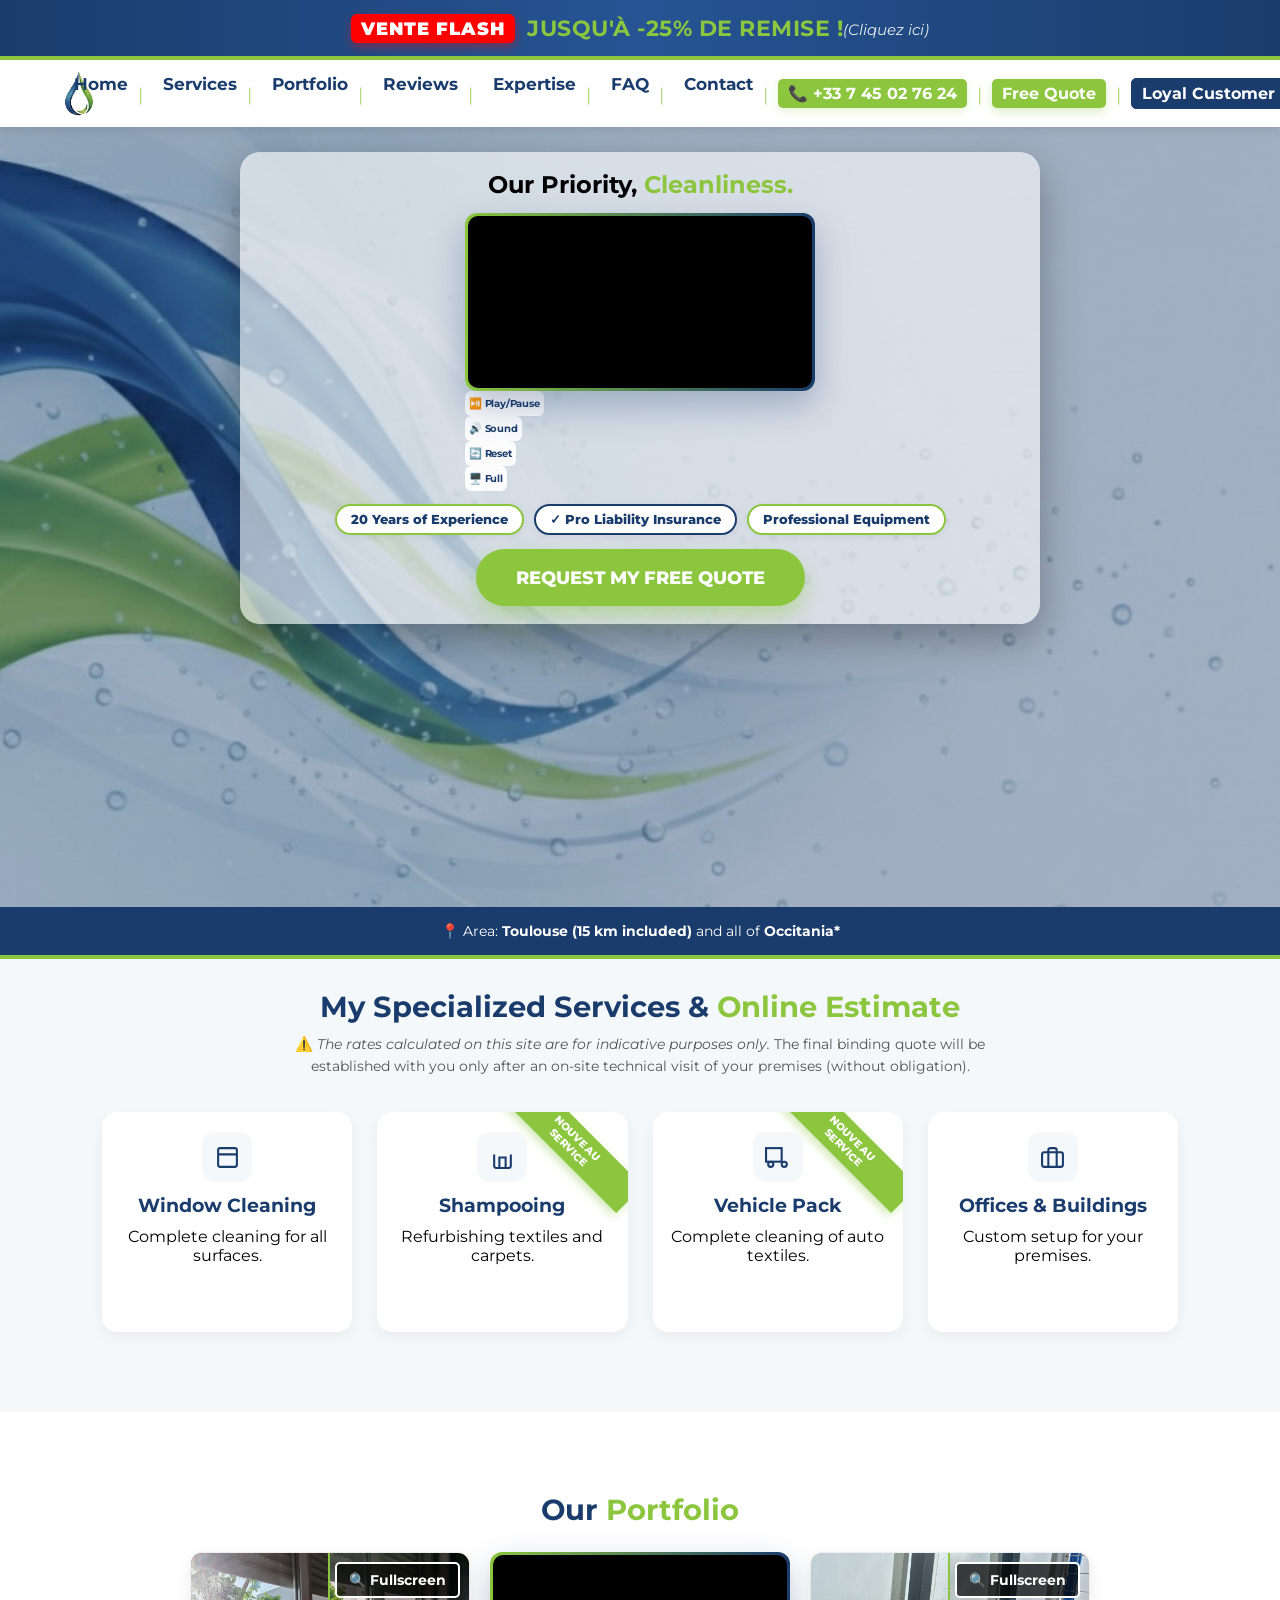
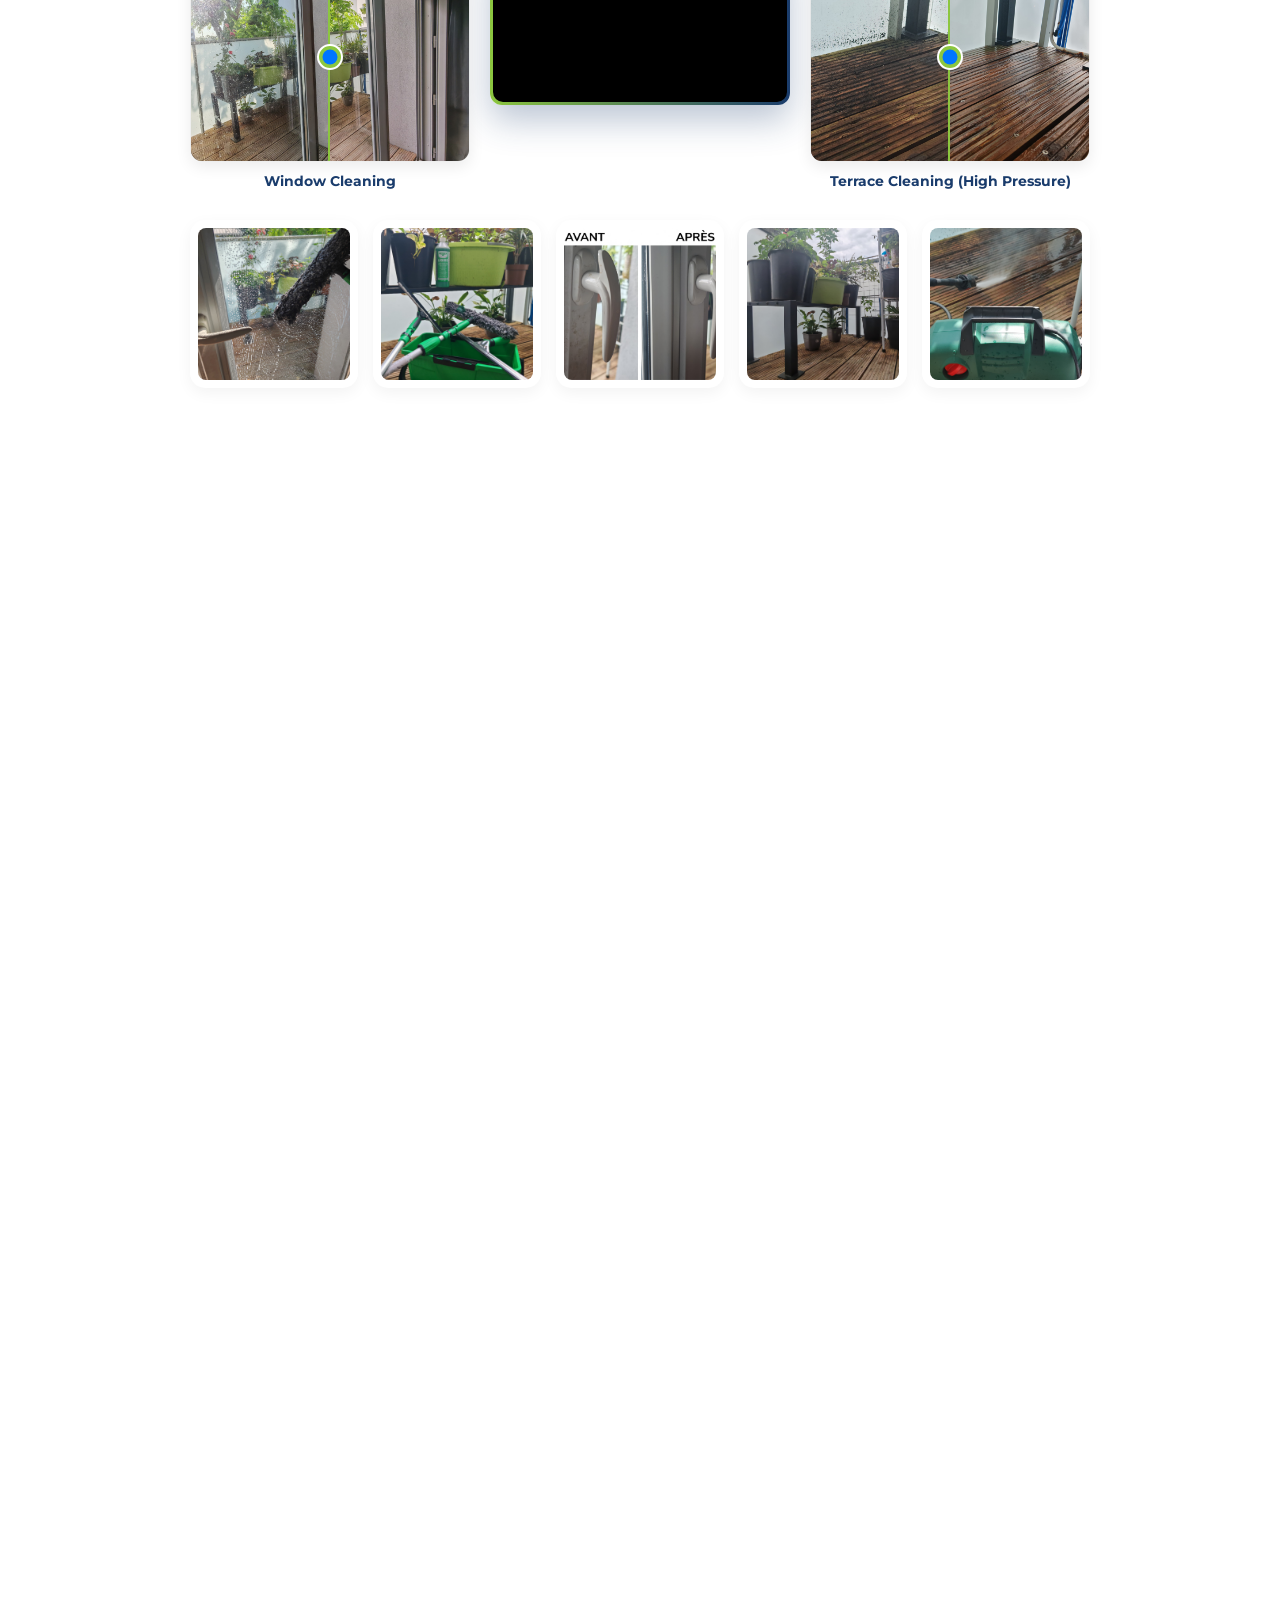
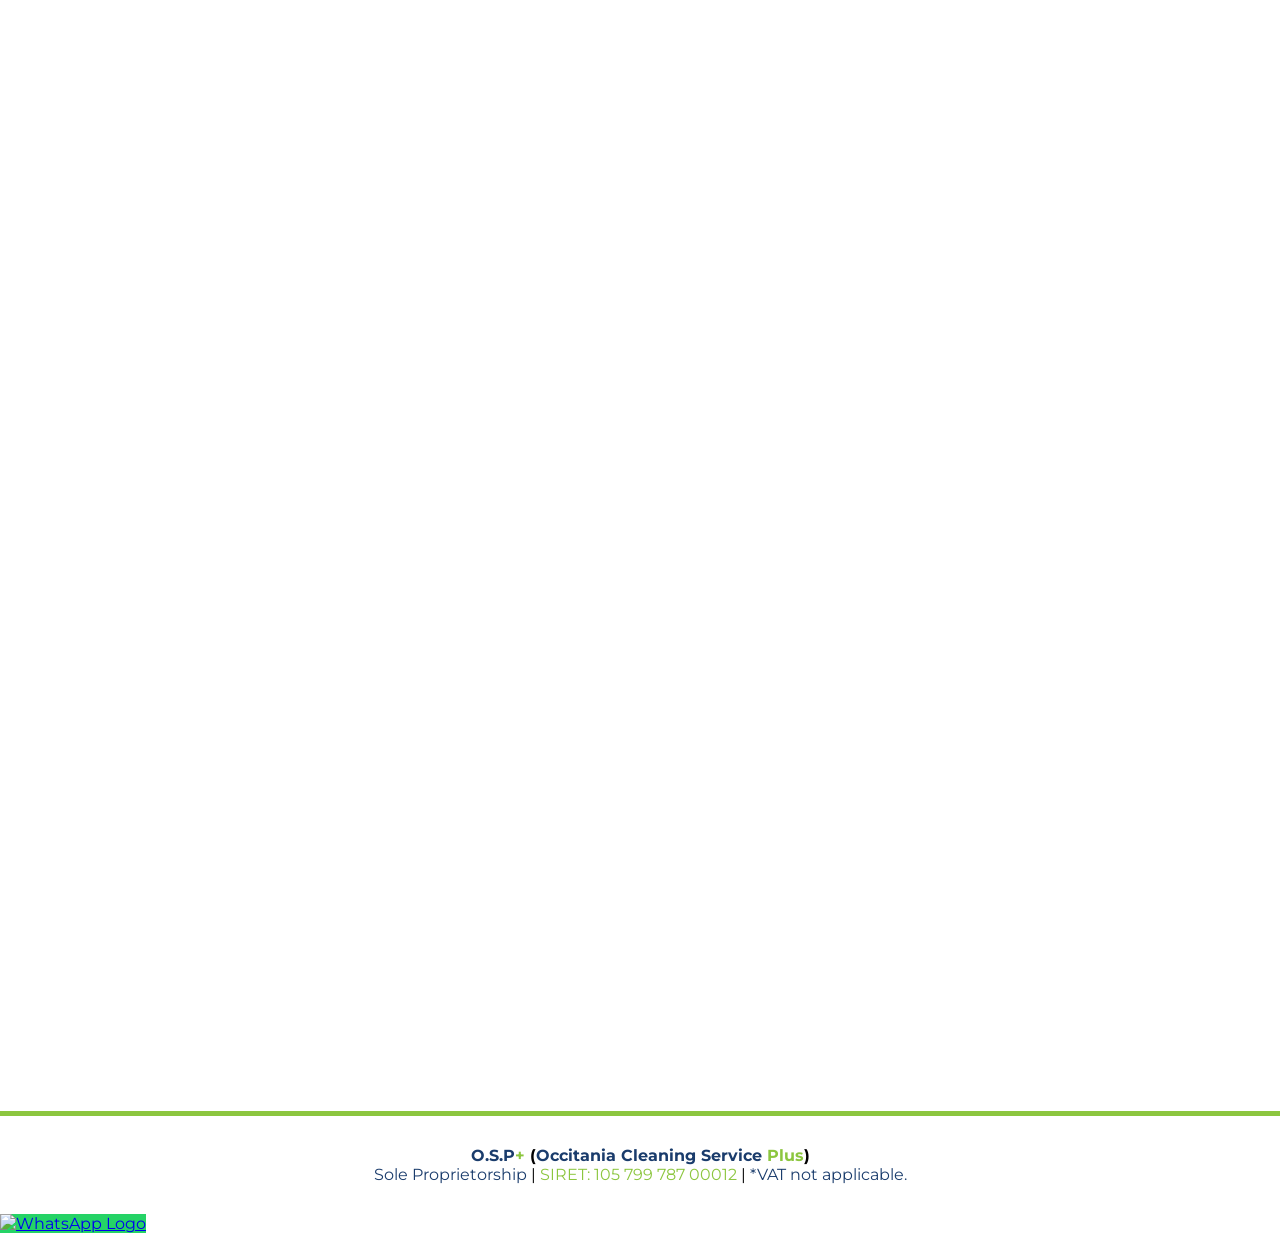
==== commit d66dcbd4: "Add files via upload" ====
--- a/index-en.html
+++ b/index-en.html
@@ -8,16 +8,12 @@
     <meta name="description" content="O.S.P+: Professional cleaning expert in Toulouse. Window cleaning, sofa, rug, and office shampooing. High-quality cleaning service in Occitania. Free Quote.">
     <meta name="keywords" content="cleaning toulouse, window cleaner toulouse, sofa shampooing toulouse, office cleaning occitania, cleanliness toulouse">
     
-    <link rel="stylesheet" href="style.css">
+    <!-- Optimisation de la connexion aux polices Google -->
+    <link rel="preconnect" href="https://fonts.googleapis.com">
+    <link rel="preconnect" href="https://fonts.gstatic.com" crossorigin>
     <link href="https://fonts.googleapis.com/css2?family=Montserrat:wght@400;600;700;800&display=swap" rel="stylesheet">
     
-    <script src="codes.js"></script>
-    <script type="text/javascript" src="https://cdn.jsdelivr.net/npm/@emailjs/browser@3/dist/email.min.js"></script>
-    <script type="text/javascript">
-       (function(){
-          emailjs.init("jlAW00rIU5xSHECVd"); 
-       })();
-    </script>
+    <link rel="stylesheet" href="style.css">
     
     <style>
         .comparison-container { position: relative; }
@@ -501,6 +497,14 @@
 
     <a href="https://wa.me/33745027624" class="whatsapp-btn" target="_blank" aria-label="Contact us on WhatsApp"><img src="https://upload.wikimedia.org/wikipedia/commons/6/6b/WhatsApp.svg" alt="WhatsApp Logo"></a>
 
-    <script src="script.js"></script>
+    <!-- Chargement différé des scripts non-bloquants -->
+    <script defer src="codes.js"></script>
+    <script defer type="text/javascript" src="https://cdn.jsdelivr.net/npm/@emailjs/browser@3/dist/email.min.js"></script>
+    <script type="text/javascript">
+       window.addEventListener('DOMContentLoaded', function(){
+          emailjs.init("jlAW00rIU5xSHECVd"); 
+       });
+    </script>
+    <script defer src="script.js"></script>
 </body>
 </html>
--- a/style.css
+++ b/style.css
@@ -1,3 +1,6 @@
+/* ========================================= */
+/* --- VARIABLES GLOBALES & RESET --- */
+/* ========================================= */
 :root {
     --bleu: #1a3c6c;
     --vert: #8cc63f;
@@ -9,7 +12,23 @@
 
 * { margin: 0; padding: 0; box-sizing: border-box; font-family: 'Montserrat', sans-serif; scroll-behavior: smooth; }
 
-/* ACCESSIBILITÉ : Classe pour masquer le texte visuellement tout en le laissant lisible par les lecteurs d'écran */
+.skip-link {
+    position: absolute;
+    top: -100px;
+    left: 10px;
+    background: var(--bleu);
+    color: var(--blanc);
+    padding: 12px 20px;
+    z-index: 10000;
+    text-decoration: none;
+    font-weight: bold;
+    border-radius: 0 0 8px 8px;
+    box-shadow: 0 4px 15px rgba(0,0,0,0.3);
+    transition: top 0.3s ease;
+}
+
+.skip-link:focus { top: 0; }
+
 .sr-only {
     position: absolute;
     width: 1px;
@@ -22,7 +41,6 @@
     border: 0;
 }
 
-/* ACCESSIBILITÉ : Contour très visible pour la navigation au clavier */
 *:focus-visible {
     outline: 3px solid #ffcc00 !important;
     outline-offset: 3px;
@@ -44,37 +62,63 @@
     flex-direction: column;
 }
 
-/* Ajustement du padding vertical pour accueillir le logo plus grand avec élégance */
-header { display: flex; justify-content: space-between; align-items: center; padding: 5px 8%; background: var(--blanc); }
-
-/* STYLISATION DU LOGO EN IMAGE COMPATIBLE HEADER STICKY */
+.promo-banner { 
+    background: linear-gradient(90deg, var(--bleu), #265494, var(--bleu)); 
+    color: var(--blanc); 
+    text-align: center; 
+    padding: 0 15px; 
+    font-size: 1.15rem; 
+    font-weight: 600; 
+    border-bottom: 4px solid var(--vert); 
+    position: relative; 
+    display: flex; 
+    align-items: center; 
+    justify-content: center; 
+    min-height: 60px; 
+    transition: opacity 0.3s ease-in-out, background 0.5s ease;
+    z-index: 10;
+}
+.promo-banner strong { color: var(--vert); font-size: 1.35rem; letter-spacing: 0.5px; }
+.promo-banner em { font-size: 0.95rem; font-weight: 400; opacity: 0.9; margin-left: 0; margin-top: 3px; display: inline-block; }
+
+header { 
+    display: flex; 
+    justify-content: space-between; 
+    align-items: center; 
+    padding: 0 5% !important; 
+    background: var(--blanc); 
+    width: 100%;
+    box-sizing: border-box;
+    min-height: 60px; 
+    position: relative;
+    z-index: 11;
+}
+
 .logo-container {
     display: flex;
     align-items: center;
-    padding: 5px 0;
-}
-
-.site-logo {
-    height: 80px; /* Taille augmentée de 55px à 80px pour une visibilité parfaite */
-    width: auto;
-    object-fit: contain;
-    transition: var(--transition-standard);
-}
-
-.site-logo:hover {
-    transform: scale(1.05);
-}
-
-nav ul { display: flex; list-style: none; align-items: center; }
-nav ul li { margin-left: 14px; }
+    gap: 12px; 
+    padding: 0;
+    max-width: calc(100% - 50px); 
+    min-width: 0;
+    position: relative;
+}
+
+.site-logo { height: 45px !important; width: auto; object-fit: contain; transition: var(--transition-standard); flex-shrink: 0; }
+.site-logo:hover { transform: scale(1.05); }
+.site-logo-capture { height: 42px !important; width: auto; object-fit: contain; flex-shrink: 0; transition: var(--transition-standard); }
+.site-logo-texte { height: 28px !important; width: auto; object-fit: contain; flex-shrink: 1; transition: var(--transition-standard); }
+
+nav ul { display: flex; list-style: none; align-items: center; gap: 8px; }
 
 .nav-link { 
     text-decoration: none; 
     color: var(--bleu); 
     font-weight: 700; 
-    font-size: 1.1rem; /* Modifié ici : Police agrandie */
+    font-size: 1.05rem !important;
     position: relative; 
-    padding: 5px 0;
+    padding: 6px 10px;
+    border-radius: 5px;
     transition: var(--transition-standard);
 }
 
@@ -82,7 +126,7 @@
     content: '';
     position: absolute;
     width: 0;
-    height: 3px;
+    height: 2px;
     bottom: 0;
     left: 50%;
     background-color: var(--vert);
@@ -90,17 +134,20 @@
     transform: translateX(-50%);
 }
 
-.nav-link:hover { color: var(--vert); }
+.nav-link:hover { 
+    color: var(--vert); 
+    background: #f4f8fb; 
+}
 .nav-link:hover::after { width: 100%; }
 
 .btn-phone-nav {
     background: var(--vert);
     color: white !important;
-    padding: 10px 16px;
+    padding: 5px 10px;
     border-radius: 5px;
     text-decoration: none;
     font-weight: 700;
-    font-size: 1.1rem; /* Modifié ici : Police agrandie */
+    font-size: 1rem;
     transition: var(--transition-standard);
     box-shadow: 0 4px 10px rgba(140, 198, 63, 0.2);
     display: inline-flex;
@@ -117,26 +164,22 @@
 
 @keyframes pulse-soft {
     0% { transform: scale(1); box-shadow: 0 0 0 0 rgba(140, 198, 63, 0.4); }
-    70% { transform: scale(1.02); box-shadow: 0 0 0 8px rgba(140, 198, 63, 0); }
+    70% { transform: scale(1.02); box-shadow: 0 0 0 6px rgba(140, 198, 63, 0); }
     100% { transform: scale(1); box-shadow: 0 0 0 0 rgba(140, 198, 63, 0); }
-}
-
-.btn-devis-nav, .btn-main {
-    white-space: nowrap !important;
-    text-align: center;
 }
 
 .btn-devis-nav { 
     background: var(--vert); 
     color: white !important; 
-    padding: 10px 18px; 
+    padding: 5px 10px;
     border-radius: 5px; 
     text-decoration: none;
     font-weight: 700;
-    font-size: 1.1rem; /* Modifié ici : Police agrandie */
+    font-size: 1rem;
     transition: var(--transition-standard);
     box-shadow: 0 4px 10px rgba(140, 198, 63, 0.3);
     animation: pulse-soft 2s infinite;
+    white-space: nowrap;
 }
 
 .btn-devis-nav:hover { 
@@ -146,22 +189,59 @@
     animation: none;
 }
 
+.btn-client-nav { 
+    background: var(--bleu); 
+    color: var(--blanc); 
+    border: 1px solid var(--bleu); 
+    padding: 5px 10px !important;
+    border-radius: 5px; 
+    font-weight: 700; 
+    font-size: 1rem !important;
+    cursor: pointer; 
+    transition: var(--transition-standard); 
+    display: inline-flex; 
+    align-items: center; 
+    white-space: nowrap;
+}
+.btn-client-nav:hover { background: transparent; color: var(--bleu); }
+
+.btn-carte-nav { 
+    background: transparent; 
+    color: var(--bleu); 
+    border: 1px solid var(--vert); 
+    padding: 5px 10px !important;
+    border-radius: 5px; 
+    font-weight: 700; 
+    font-size: 1rem !important;
+    cursor: pointer; 
+    transition: var(--transition-standard); 
+    display: inline-flex; 
+    align-items: center; 
+    white-space: nowrap;
+}
+.btn-carte-nav:hover { background: var(--vert); color: var(--blanc); border-color: var(--vert); }
+
+.lang-menu { position: relative; cursor: pointer; margin-left: 5px; }
+.selected-lang { color: var(--bleu); font-weight: 700; font-size: 1rem !important; padding: 4px 8px !important; border-radius: 5px; border: 1px solid transparent; background: var(--gris); transition: var(--transition-standard); display: flex; align-items: center; gap: 5px; }
+.selected-lang:hover { background: white; border-color: #e1e8ef; }
+.lang-dropdown { position: absolute; top: 130%; right: 0; background: white; box-shadow: 0 10px 25px rgba(26, 60, 108, 0.15); border-radius: 8px; list-style: none; padding: 8px 0; min-width: 120px; opacity: 0; visibility: hidden; transform: translateY(-10px); transition: var(--transition-standard); display: flex; flex-direction: column; z-index: 2000; }
+.lang-menu:hover .lang-dropdown { opacity: 1; visibility: visible; transform: translateY(0); top: 110%; }
+.lang-dropdown li { margin-left: 0 !important; width: 100%; }
+.lang-dropdown li a { color: var(--bleu); text-decoration: none; font-size: 1rem; font-weight: 600; padding: 8px 15px; display: block; transition: 0.3s; }
+.lang-dropdown li a:hover { background: var(--gris); color: var(--vert); padding-left: 20px; }
+
 .scroll-animate {
     opacity: 0;
     transform: translateY(40px);
     transition: opacity 0.8s cubic-bezier(0.25, 1, 0.5, 1), transform 0.8s cubic-bezier(0.25, 1, 0.5, 1);
 }
 
-.scroll-animate.visible {
-    opacity: 1;
-    transform: translateY(0);
-}
+.scroll-animate.visible { opacity: 1; transform: translateY(0); }
 
 .btn-main.pulse-animation {
     display: inline-block;
     padding: 18px 40px;
     border-radius: 50px;
-    margin-top: 15px;
     font-size: 1.1rem;
     border: none;
     cursor: pointer;
@@ -171,6 +251,7 @@
     text-decoration: none;
     transition: var(--transition-standard);
     box-shadow: 0 10px 20px rgba(140, 198, 63, 0.4);
+    white-space: nowrap;
 }
 
 .btn-main.pulse-animation:hover {
@@ -179,11 +260,284 @@
     box-shadow: 0 15px 25px rgba(140, 198, 63, 0.5);
 }
 
-.hero { height: 55vh; background: linear-gradient(rgba(26, 60, 108, 0.4), rgba(26, 60, 108, 0.4)), url('fond-vagues.jpg') center/cover no-repeat; display: flex; align-items: center; justify-content: center; text-align: center; }
-.hero-content { background: rgba(255, 255, 255, 0.95); padding: 30px; border-radius: 20px; max-width: 700px; box-shadow: 0 10px 30px rgba(0,0,0,0.2); }
-.hero h1 { font-size: 2.2rem; color: var(--bleu); }
-.badge { border: 2px solid var(--vert); padding: 4px 10px; border-radius: 50px; margin: 4px; font-weight: bold; color: var(--bleu); font-size: 0.75rem; display: inline-block; }
-.trust-bar { background: var(--bleu); color: var(--blanc); padding: 15px 8%; text-align: center; border-bottom: 4px solid var(--vert); font-size: 0.9rem; }
+/* ========================================= */
+/* --- SECTION HERO FULL SCREEN --- */
+/* ========================================= */
+
+.hero { 
+    height: auto !important; 
+    min-height: calc(100svh - 120px); 
+    justify-content: flex-start !important; 
+    background: linear-gradient(rgba(26, 60, 108, 0.4), rgba(26, 60, 108, 0.4)), url('fond-vagues.jpg') center/cover no-repeat; 
+    display: flex; 
+    flex-direction: column; 
+    align-items: center; 
+    text-align: center; 
+    padding-top: 25px !important;
+    padding-bottom: 25px !important;
+    padding-left: 15px;
+    padding-right: 15px;
+    gap: 1.5vh;
+    overflow: visible;
+}
+
+.hero-content { 
+    background: rgba(255, 255, 255, 0.60); 
+    padding: 2vh 20px; 
+    border-radius: 20px; 
+    max-width: 800px; 
+    box-shadow: 0 15px 40px rgba(0,0,0,0.3); 
+    width: 100%; 
+    display: flex;
+    flex-direction: column;
+    align-items: center;
+    justify-content: center;
+    gap: 1.5vh; 
+    position: relative; 
+}
+
+.promo-ascension-box {
+    position: absolute;
+    top: 5px;
+    left: -15px; 
+    background: #ffffff;
+    padding: 6px; 
+    border-radius: 10px;
+    box-shadow: 0 12px 30px rgba(0,0,0,0.35);
+    border: 3px solid var(--vert, #8cc63f);
+    width: 145px; 
+    transform: rotate(-5deg);
+    z-index: 20;
+    display: flex;
+    flex-direction: column;
+    align-items: center;
+    transition: transform 0.3s ease, box-shadow 0.3s ease;
+}
+
+.promo-ascension-box img { width: 100%; height: 100px; object-fit: cover; border-radius: 6px; margin-bottom: 6px; display: block; }
+
+.etiquette-ruban {
+    position: absolute;
+    top: -10px;
+    right: -8px; 
+    left: auto;
+    background: #ff0000;
+    color: white;
+    padding: 4px 10px; 
+    font-weight: 900;
+    font-size: 0.75rem; 
+    transform: rotate(8deg); 
+    border-radius: 6px;
+    box-shadow: 0 4px 10px rgba(0,0,0,0.4);
+    border: 2px dashed rgba(255, 255, 255, 0.9);
+    text-transform: uppercase;
+    z-index: 25;
+}
+
+.promo-ascension-box .texte-ascension {
+    background: var(--bleu, #1a3c6c);
+    width: 100%;
+    padding: 5px 4px;
+    border-radius: 6px;
+    text-align: center;
+    line-height: 1.1;
+    box-shadow: inset 0 0 10px rgba(0,0,0,0.3);
+    box-sizing: border-box;
+    overflow: hidden; 
+}
+
+.promo-ascension-box .promo-discount { color: #ffcc00; font-weight: 900; font-size: 1.2rem; display: block; text-shadow: 1px 1px 2px rgba(0,0,0,0.5); }
+.promo-ascension-box .promo-nom { color: white; font-weight: 700; font-size: 0.75rem; text-transform: uppercase; display: block; margin-top: 2px; white-space: nowrap; }
+
+#promo-mini-right { left: auto; right: -15px; transform: rotate(5deg); }
+#promo-mini-right .etiquette-ruban { right: auto; left: -8px; transform: rotate(-8deg); }
+
+.hero-video-container { max-width: 350px; margin: 0; text-align: center; width: 100%; }
+
+.video-wrapper { width: 100%; border-radius: 12px; position: relative; padding: 3px; background: linear-gradient(90deg, var(--vert), var(--bleu), var(--vert)); background-size: 200% 100%; animation: borderRotate 4s linear infinite; box-shadow: 0 15px 35px rgba(26, 60, 108, 0.3); line-height: 0; margin: 0 auto; overflow: hidden; z-index: 2; }
+@keyframes borderRotate { 0% { background-position: 0% 50%; } 100% { background-position: 200% 50%; } }
+.video-wrapper video { width: 100%; height: auto; max-height: 20vh; display: block; border-radius: 10px; object-fit: contain; background: #000; cursor: pointer; }
+
+.video-controls-drawer { display: flex; flex-direction: column; align-items: center; width: 95%; margin: -5px auto 0 auto; position: relative; z-index: 1; }
+
+#hiddenVideoControls {
+    max-height: 0;
+    overflow: hidden; 
+    opacity: 0;
+    transition: all 0.4s ease-in-out;
+    margin-top: 0;
+    padding: 0 10px; 
+    display: flex; 
+    justify-content: center; 
+    align-items: center; 
+    gap: 4px;
+    flex-wrap: nowrap;
+    width: 100%;
+    background: linear-gradient(90deg, var(--vert), var(--bleu), var(--vert));
+    background-size: 200% 100%;
+    animation: borderRotate 4s linear infinite;
+    border-radius: 0 0 12px 12px;
+    box-shadow: 0 10px 20px rgba(0,0,0,0.3);
+}
+
+#hiddenVideoControls.show-controls { max-height: 80px; opacity: 1; padding: 12px 6px; }
+
+.video-tab {
+    background: var(--blanc);
+    color: var(--bleu);
+    font-size: 0.65rem;
+    font-weight: 800;
+    padding: 10px 20px 6px 20px; 
+    border-radius: 0 0 10px 10px;
+    cursor: pointer;
+    box-shadow: 0 4px 10px rgba(0,0,0,0.15);
+    text-transform: uppercase;
+    letter-spacing: 0.5px;
+    transition: var(--transition-standard);
+    border: 1px solid #e1e8ef;
+    border-top: none;
+    z-index: 2;
+    margin-top: 0;
+}
+
+.video-tab:hover { background: var(--vert); color: var(--blanc); }
+
+.control-btn { 
+    flex: 1;
+    justify-content: center;
+    background: rgba(255, 255, 255, 0.9); 
+    color: var(--bleu); 
+    border: none; 
+    padding: 6px 4px;
+    border-radius: 6px; 
+    font-size: 0.65rem;
+    letter-spacing: -0.2px;
+    font-weight: 700; 
+    cursor: pointer; 
+    transition: 0.3s; 
+    display: flex; 
+    align-items: center; 
+    gap: 3px; 
+    white-space: nowrap; 
+}
+
+.control-btn:hover { background: var(--blanc); transform: translateY(-2px); }
+
+.hero-badges { display: flex; justify-content: center; align-items: center; flex-wrap: wrap; gap: 10px; width: 100%; }
+
+.badge { 
+    border: 2px solid var(--vert); 
+    padding: 6px 14px; 
+    border-radius: 50px; 
+    margin: 0;
+    font-weight: 800; 
+    color: var(--bleu); 
+    font-size: 0.8rem; 
+    display: inline-block; 
+    box-shadow: 0 2px 8px rgba(0,0,0,0.05);
+    background: var(--blanc);
+}
+
+.hero-cta-container { display: flex; flex-direction: row !important; align-items: center; justify-content: center; gap: 15px; flex-wrap: nowrap !important; width: 100%; }
+.cta-separator { font-weight: 800; color: var(--bleu); font-size: 1rem; }
+.btn-devis-inline, .btn-rappel-inline { margin-top: 0 !important; padding: 16px 25px !important; white-space: nowrap; }
+.btn-rappel-inline { background: var(--bleu) !important; box-shadow: 0 10px 20px rgba(26, 60, 108, 0.4) !important; }
+.btn-rappel-inline:hover { background: #122b4d !important; transform: scale(1.06) rotate(0.5deg) !important; }
+
+/* ========================================= */
+/* --- ORGANIGRAMME "TOUT EN 1" --- */
+/* ========================================= */
+
+.hero-services-title { display: none; }
+.organigramme-container { display: flex; flex-direction: column; align-items: center; width: 100%; margin-top: 1vh; margin-bottom: 0; }
+
+.tree-badge {
+    background: var(--blanc);
+    color: var(--bleu);
+    padding: 10px 25px;
+    border-radius: 50px;
+    font-weight: 800;
+    font-size: 1.1rem;
+    margin: 0 auto;
+    display: inline-flex;
+    align-items: center;
+    justify-content: center;
+    box-shadow: 0 10px 20px rgba(0,0,0,0.3);
+    border: 4px solid var(--vert);
+    text-transform: uppercase;
+    position: relative;
+    z-index: 2; 
+}
+
+.tree-badge span { color: var(--vert); margin-left: 6px; font-size: 1.2rem; }
+.tree-trunk { width: 3px; height: 25px; background: var(--vert); margin: 0 auto; }
+.tree-connection { display: flex; max-width: 850px; width: 100%; padding: 0 15px; margin: 0 auto; gap: 20px; }
+.tree-line { flex: 1; position: relative; height: 25px; }
+.tree-line::after { content: ''; position: absolute; top: 0; height: 3px; background: var(--vert); }
+.tree-line::before { content: ''; position: absolute; top: 0; left: 50%; width: 3px; height: calc(100% + 30px) !important; background: var(--vert); transform: translateX(-50%); }
+
+.tree-line:nth-child(1)::after { left: 50%; width: calc(50% + 10px); } 
+.tree-line:nth-child(2)::after { left: -10px; width: calc(100% + 20px); } 
+.tree-line:nth-child(3)::after { left: -10px; width: calc(100% + 20px); }
+.tree-line:nth-child(4)::after { left: -10px; width: calc(50% + 10px); } 
+
+.hero-services-row { display: flex; flex-direction: row !important; justify-content: center; align-items: stretch; gap: 20px; margin: 0 auto; width: 100%; max-width: 950px; padding: 0 15px; flex-wrap: nowrap !important; }
+
+.hero-service-card {
+    position: relative !important;
+    overflow: visible !important;
+    margin-top: 20px !important;
+    background: var(--blanc);
+    padding: 10px; 
+    border-radius: 14px;
+    box-shadow: 0 8px 25px rgba(0,0,0,0.12);
+    display: flex;
+    flex-direction: column;
+    align-items: center;
+    justify-content: flex-start;
+    flex: 1; 
+    aspect-ratio: 1 / 1; 
+    max-height: 22vh; 
+    transition: var(--transition-standard);
+    border-top: 4px solid var(--vert); 
+}
+
+.photo-word-badge {
+    position: absolute;
+    top: -20px;
+    left: 50%;
+    transform: translateX(-50%);
+    background: var(--blanc);
+    border: 3px solid var(--vert);
+    border-radius: 30px;
+    padding: 4px 14px;
+    display: flex;
+    align-items: center;
+    justify-content: center;
+    box-shadow: 0 6px 15px rgba(0,0,0,0.2);
+    z-index: 10;
+    white-space: nowrap;
+}
+
+.photo-word-badge .first-letter { font-size: 1.5rem; font-weight: 900; line-height: 1; margin-right: 2px; }
+.photo-word-badge .rest-word { font-size: 1.05rem; font-weight: 800; line-height: 1; }
+.hero-service-card:hover { transform: translateY(-8px); box-shadow: 0 15px 35px rgba(0,0,0,0.2); }
+
+.service-image-container { width: 100%; flex-grow: 1; margin-bottom: 6px; border-radius: 10px; overflow: hidden; display: flex; align-items: center; justify-content: center; background: var(--gris); }
+.service-image { width: 100%; height: 100%; object-fit: cover; }
+.hero-service-card .service-name { font-size: 0.85rem; font-weight: 800; color: var(--bleu); text-align: center; text-transform: uppercase; margin-bottom: 0; line-height: 1.2; }
+
+.hamburger { display: none; flex-direction: column; gap: 6px; cursor: pointer; z-index: 2001; flex-shrink: 0; margin-left: 10px; }
+.hamburger span { width: 30px; height: 3px; background-color: var(--bleu); border-radius: 3px; transition: var(--transition-standard); }
+.hamburger.active span:nth-child(1) { transform: translateY(9px) rotate(45deg); }
+.hamburger.active span:nth-child(2) { opacity: 0; }
+.hamburger.active span:nth-child(3) { transform: translateY(-9px) rotate(-45deg); }
+
+.promo-image-container { width: 100%; max-width: 650px; margin: 0 auto !important; padding: 0 15px; text-align: center; box-sizing: border-box; }
+.promo-image-container img { width: 100%; height: auto; border-radius: 14px; box-shadow: 0 15px 35px rgba(26, 60, 108, 0.2); border: 3px solid var(--vert); transition: transform 0.3s ease; }
+.promo-image-container img:hover { transform: translateY(-5px); }
+
+.trust-bar { background: var(--bleu); color: var(--blanc); padding: 15px 8%; text-align: center; border-bottom: 4px solid var(--vert); font-size: 0.9rem; margin-bottom: 0 !important; }
 
 .who-am-i { padding: 80px 8%; background: var(--bleu); color: var(--blanc); }
 .who-container { max-width: 1000px; margin: 0 auto; }
@@ -201,7 +555,7 @@
 .philo-list { list-style: none; margin-top: 15px; text-align: left; }
 .philo-list li { font-size: 0.9rem; margin-bottom: 12px; opacity: 0.95; line-height: 1.5; }
 
-.services { padding: 80px 8%; background: var(--gris); text-align: center; }
+.services { padding-top: 30px !important; padding-bottom: 80px; padding-left: 8%; padding-right: 8%; background: var(--gris); text-align: center; }
 .services-grid { display: grid; grid-template-columns: repeat(auto-fit, minmax(250px, 1fr)); gap: 25px; margin: 35px auto 0; }
 
 .card { 
@@ -249,14 +603,6 @@
 .slider-button { position: absolute; width: 26px; height: 26px; background: var(--vert); border: 2px solid white; border-radius: 50%; top: 50%; left: 50%; transform: translate(-50%, -50%); z-index: 5; pointer-events: none; }
 .gallery-label { margin-top: 10px; font-weight: 700; color: var(--bleu); font-size: 0.9rem; }
 
-.hero-video-container { max-width: 220px; margin: 10px auto; text-align: center; }
-.video-container-fixed { max-width: 300px; margin: 15px auto; text-align: center; }
-.video-wrapper { width: 100%; border-radius: 12px; position: relative; padding: 3px; background: linear-gradient(90deg, var(--vert), var(--bleu), var(--vert)); background-size: 200% 100%; animation: borderRotate 4s linear infinite; box-shadow: 0 15px 35px rgba(26, 60, 108, 0.3); line-height: 0; margin: 0 auto; overflow: hidden; }
-@keyframes borderRotate { 0% { background-position: 0% 50%; } 100% { background-position: 200% 50%; } }
-.video-wrapper video { width: 100%; height: auto; display: block; border-radius: 10px; object-fit: contain; background: #000; }
-.custom-controls { display: flex; justify-content: center; align-items: center; gap: 4px; margin-top: 10px; margin-bottom: 10px; flex-wrap: nowrap; }
-.control-btn { background: var(--vert); color: white; border: none; padding: 5px 6px; border-radius: 4px; font-size: 0.60rem; font-weight: 700; cursor: pointer; transition: 0.3s; display: flex; align-items: center; gap: 2px; white-space: nowrap; }
-.control-btn:hover { background: var(--bleu); transform: translateY(-2px); }
 .realisations-mix-grid { display: grid; grid-template-columns: 1fr 300px 1fr; gap: 20px; align-items: start; margin-bottom: 30px; }
 
 .mini-photo-row { display: grid; grid-template-columns: repeat(5, 1fr); gap: 15px; margin-top: 20px; }
@@ -278,13 +624,18 @@
 .btn-mentions-link:hover { background: var(--bleu); color: white; }
 .mentions-center-wrapper { display: flex; justify-content: center; width: 100%; margin-top: 25px; }
 
+/* MODALS */
 .modal { display: none; position: fixed; z-index: 2000; left: 0; top: 0; width: 100%; height: 100%; background: rgba(26, 60, 108, 0.95); backdrop-filter: blur(8px); align-items: center; justify-content: center; padding: 20px; }
 .modal-content.large { background: var(--blanc); padding: 0; border-radius: 20px; width: 95%; max-width: 1000px; max-height: 95vh!important; overflow: hidden!important; position: relative; box-shadow: 0 30px 60px rgba(0,0,0,0.4); display: flex; flex-direction: column; }
 .modal-content.small { background: var(--blanc); border-radius: 20px; width: 90%; max-width: 500px; padding: 0; position: relative; box-shadow: 0 30px 60px rgba(0,0,0,0.4); overflow: hidden; }
 .modal-body-flex { display: flex; flex-direction: row; min-height: 500px; overflow-y: auto; }
 .modal-body-simple { padding: 30px; text-align: left; line-height: 1.8; font-size: 0.9rem; color: #444; }
 .modal-header { background: var(--bleu); color: white; padding: 15px 30px!important; text-align: center; border-bottom: 5px solid var(--vert); position: relative; display: flex; flex-direction: column; align-items: center; }
+
+/* BOUTON FERMER MODAL */
 .close-modal { position: absolute; right: 20px; top: 10px; font-size: 35px; cursor: pointer; color: white; z-index: 100; }
+.modal-content.small .close-modal { color: var(--bleu); }
+
 .modal-col-left { flex: 1; padding: 30px; border-right: 1px solid #eee; }
 .modal-col-right { flex: 1.2; padding: 30px; position: relative; background: #f9f9f9; }
 .header-action-container { position: absolute; right: 60px; top: 50%; transform: translateY(-50%); display: flex; align-items: center; gap: 15px; }
@@ -330,8 +681,8 @@
 .accordion-header { background: var(--gris); padding: 12px 15px; font-weight: 800; color: var(--bleu); font-size: 0.95rem; display: flex; justify-content: space-between; align-items: center; cursor: pointer; transition: 0.3s; }
 .accordion-header:hover { background: #e1e8ef; }
 .accordion-header.active { border-bottom: 2px solid var(--vert); background: white; }
-.accordion-icon { font-size: 1.2rem; color: var(--vert); transition: transform 0.3s; }
-.accordion-header.active .accordion-icon { transform: rotate(45deg); }
+.accordion-icon { font-size: 1rem; color: var(--vert); transition: transform 0.3s; display: inline-block; }
+.accordion-header.active .accordion-icon { transform: rotate(-180deg); }
 
 .accordion-body { display: none; padding: 15px; background: white; }
 .accordion-body.active { display: block; animation: fadeInDown 0.3s ease; }
@@ -369,8 +720,67 @@
 
 .day-modal { display: none; position: fixed; z-index: 6000; left: 0; top: 0; width: 100%; height: 100%; background: rgba(0,0,0,0.9); align-items: center; justify-content: center; }
 
-.whatsapp-btn { position: fixed; bottom: 20px; right: 20px; background: #25d366; width: 55px; height: 55px; border-radius: 50%; display: flex; align-items: center; justify-content: center; z-index: 1000; box-shadow: 0 4px 15px rgba(0,0,0,0.3); transition: var(--transition-standard); }
-.whatsapp-btn img { width: 32px; }
+/* ========================================= */
+/* --- BULLES FLOTTANTES EMPILÉES --- */
+/* ========================================= */
+.floating-buttons-container {
+    position: fixed;
+    bottom: 20px;
+    right: 20px;
+    display: flex;
+    flex-direction: column;
+    gap: 12px;
+    z-index: 1500;
+}
+
+.floating-btn {
+    width: 50px;
+    height: 50px;
+    border-radius: 50%;
+    display: flex;
+    align-items: center;
+    justify-content: center;
+    box-shadow: 0 4px 15px rgba(0, 0, 0, 0.3);
+    transition: transform 0.3s ease, box-shadow 0.3s ease;
+    text-decoration: none;
+    color: white;
+}
+
+.floating-btn:hover {
+    transform: scale(1.1);
+    box-shadow: 0 6px 20px rgba(0, 0, 0, 0.4);
+}
+
+.floating-btn img {
+    width: 28px;
+    height: 28px;
+    object-fit: contain;
+}
+
+/* Couleurs spécifiques par réseau */
+.mail-btn {
+    background: var(--bleu, #1a3c6c);
+}
+
+.google-btn {
+    background: #4285F4;
+    border: 2px solid #ffffff;
+}
+
+.facebook-btn {
+    background: #ffffff;
+}
+
+.whatsapp-btn {
+    background: #25d366;
+    width: 55px;
+    height: 55px;
+}
+
+.whatsapp-btn img {
+    width: 32px;
+    height: 32px;
+}
 
 footer { background: var(--blanc) !important; padding: 30px 8% !important; text-align: center !important; border-top: 5px solid var(--vert) !important; }
 
@@ -380,10 +790,6 @@
 .experience-badge-overlap p { font-size: 0.65rem; text-transform: uppercase; margin: 0; }
 
 .who-image-box .video-container-fixed { margin-top: 60px !important; }
-
-.promo-banner { background: linear-gradient(90deg, var(--bleu), #265494, var(--bleu)); color: var(--blanc); text-align: center; padding: 12px 20px; font-size: 1.05rem; font-weight: 600; border-bottom: 4px solid var(--vert); animation: slideDownFade 0.6s ease-out; position: relative; }
-.promo-banner strong { color: var(--vert); font-size: 1.2rem; letter-spacing: 0.5px; }
-.promo-banner em { font-size: 0.85rem; font-weight: 400; opacity: 0.9; margin-left: 10px; }
 
 .top-price-banner {
     background: var(--bleu);
@@ -401,171 +807,6 @@
 .price-min-alert { font-size: 0.75rem; color: #ffcc00; margin-top: 4px; font-weight: 600; }
 .price-right { font-size: 0.75rem; color: #d0def0; text-align: right; line-height: 1.4; max-width: 45%; }
 
-.btn-client-nav { background: var(--bleu); color: var(--blanc); border: 2px solid var(--bleu); padding: 10px 16px; border-radius: 5px; font-weight: 700; font-size: 1.1rem; /* Modifié ici : Police agrandie */ cursor: pointer; transition: var(--transition-standard); display: inline-flex; align-items: center; gap: 6px; box-shadow: 0 4px 10px rgba(26, 60, 108, 0.2); }
-.btn-client-nav:hover { background: transparent; color: var(--bleu); box-shadow: none; }
-
-.lang-menu { position: relative; cursor: pointer; margin-left: 15px; }
-.selected-lang { color: var(--bleu); font-weight: 700; font-size: 1.1rem; /* Modifié ici : Police agrandie */ padding: 8px 12px; border-radius: 5px; border: 2px solid transparent; background: var(--gris); transition: var(--transition-standard); display: flex; align-items: center; gap: 5px; }
-.selected-lang:hover { background: white; border-color: #e1e8ef; }
-.lang-dropdown { position: absolute; top: 130%; right: 0; background: white; box-shadow: 0 10px 25px rgba(26, 60, 108, 0.15); border-radius: 8px; list-style: none; padding: 8px 0; min-width: 140px; opacity: 0; visibility: hidden; transform: translateY(-10px); transition: var(--transition-standard); display: flex; flex-direction: column; z-index: 2000; }
-.lang-menu:hover .lang-dropdown { opacity: 1; visibility: visible; transform: translateY(0); top: 110%; }
-.lang-dropdown li { margin-left: 0 !important; width: 100%; }
-.lang-dropdown li a { color: var(--bleu); text-decoration: none; font-size: 1.05rem; /* Modifié ici : Police agrandie */ font-weight: 600; padding: 10px 20px; display: block; transition: 0.3s; }
-.lang-dropdown li a:hover { background: var(--gris); color: var(--vert); padding-left: 25px; }
-
-.hamburger { display: none; flex-direction: column; gap: 6px; cursor: pointer; z-index: 2001; }
-.hamburger span { width: 30px; height: 3px; background-color: var(--bleu); border-radius: 3px; transition: var(--transition-standard); }
-.hamburger.active span:nth-child(1) { transform: translateY(9px) rotate(45deg); }
-.hamburger.active span:nth-child(2) { opacity: 0; }
-.hamburger.active span:nth-child(3) { transform: translateY(-9px) rotate(-45deg); }
-
-@media (min-width: 851px) {
-    .modal-col-left, .modal-col-right { max-height: calc(95vh - 160px); overflow-y: auto; }
-    .modal-col-left { padding-right: 15px; }
-    .modal-col-right { padding-right: 10px; }
-    .modal-col-left::-webkit-scrollbar, .modal-col-right::-webkit-scrollbar { width: 6px; }
-    .modal-col-left::-webkit-scrollbar-track, .modal-col-right::-webkit-scrollbar-track { background: #f1f1f1; border-radius: 4px; }
-    .modal-col-left::-webkit-scrollbar-thumb, .modal-col-right::-webkit-scrollbar-thumb { background: var(--vert); border-radius: 4px; }
-}
-
-@media (max-width: 1000px) {
-    .header-action-container { position: static; transform: none; margin-top: 15px; width: 100%; justify-content: center; } 
-    .btn-header-validate { width: 100%; }
-    .hamburger { display: flex; }
-    nav ul { position: absolute; top: 100%; left: 0; width: 100%; background: var(--blanc); flex-direction: column; align-items: center; padding: 0; box-shadow: 0 10px 20px rgba(0,0,0,0.1); max-height: 0; overflow: hidden; transition: max-height 0.5s ease-out; }
-    nav ul.active { max-height: 700px; padding: 20px 0; overflow-y: auto; }
-    nav ul li { width: 100%; display: flex; justify-content: center; margin: 8px 0; }
-    .btn-devis-nav, .btn-phone-nav, .btn-client-nav, .btn-carte-nav { display: flex; justify-content: center; width: 90% !important; max-width: 300px; white-space: normal !important; margin: 0; }
-    .lang-menu { width: 100%; display: flex; flex-direction: column; align-items: center; margin-left: 0; }
-    .lang-dropdown { position: relative; box-shadow: none; border: 1px solid #eee; margin: 10px auto; width: 90%; max-width: 300px; }
-}
-
-@media (max-width: 850px) { 
-    .modal-content.large { 
-        display: flex !important;
-        flex-direction: column !important;
-        height: 90vh !important; 
-        max-height: 90vh !important; 
-        overflow: hidden !important; 
-    }
-    
-    .modal-header, .top-price-banner { 
-        flex-shrink: 0 !important; 
-    }
-    
-    #interactiveForm { 
-        flex: 1 1 0% !important; 
-        overflow-y: auto !important; 
-        -webkit-overflow-scrolling: touch !important; 
-        display: block !important;
-    }
-    
-    .modal-body-flex { 
-        display: block !important;
-        height: auto !important;
-        min-height: 0 !important;
-        overflow: visible !important; 
-    }
-    
-    .modal-col-left, .modal-col-right { 
-        display: block !important;
-        max-height: none !important; 
-        overflow-y: visible !important; 
-        border-right: none !important; 
-        border-bottom: 1px solid #eee !important; 
-        padding: 20px 15px !important;
-    }
-
-    .who-flex { flex-direction: column; text-align: center; }
-    .who-text-box h2, .who-text-box p { text-align: center; }
-    .contact-grid-triple { grid-template-columns: 1fr; }
-    
-    .realisations-mix-grid { 
-        display: flex; 
-        flex-direction: column; 
-        gap: 30px; 
-        padding-bottom: 10px;
-        width: 100%;
-        max-width: 480px;
-        margin: 0 auto;
-        overflow-x: visible;
-    }
-    
-    .realisations-mix-grid > div { 
-        width: 100% !important; 
-        max-width: 100% !important;
-        flex: none !important;
-    }
-
-    .video-container-fixed {
-        max-width: 100% !important;
-        width: 100%;
-        margin: 0 auto !important;
-    }
-
-    .mini-photo-row { 
-        display: grid;
-        grid-template-columns: repeat(5, 1fr);
-        gap: 8px; 
-        padding-bottom: 15px;
-        width: 100%;
-        overflow-x: visible;
-    }
-    
-    .mini-card { 
-        width: 100%;
-        flex: none !important;
-        aspect-ratio: 1;
-        padding: 4px;
-    }
-}
-
-@media (max-width: 800px) {
-    .promo-banner em { display: block; margin-left: 0; margin-top: 5px; }
-}
-
-@media (max-width: 768px) {
-    /* ADAPTATION TAILLE DU LOGO IMAGE SUR SÉCTEUR MOBILE */
-    .site-logo {
-        height: 60px; /* Taille augmentée de 45px à 60px pour un meilleur rendu sur smartphone */
-    }
-    .top-price-banner { flex-direction: column; text-align: center; padding: 15px 20px; }
-    .price-left { align-items: center; }
-    .price-right { text-align: center; max-width: 100%; margin-top: 10px; border-top: 1px dashed rgba(255,255,255,0.2); padding-top: 10px; }
-    .hero h1 { font-size: 1.6rem; }
-    .section-title { font-size: 1.4rem; }
-    .hero, .services, .who-am-i, .gallery, .contact { padding: 40px 5%; }
-    .hero-content { padding: 20px 15px; }
-    .btn-main.pulse-animation { padding: 15px 25px; font-size: 0.95rem; white-space: normal; }
-    .modal-col-left, .modal-col-right { padding: 15px 10px !important; }
-    .quote-row-item { grid-template-columns: 1fr 60px 80px; gap: 5px; font-size: 0.8rem; }
-    .structured-room-card h5 { flex-direction: column; align-items: flex-start; gap: 10px; }
-    .structured-room-card .btn-delete-row { align-self: flex-end; }
-    .btn-validate-custom { width: 100%; margin-top: 5px; }
-}
-
-.btn-carte-nav { 
-    background: transparent; 
-    color: var(--bleu); 
-    border: 2px solid var(--vert); 
-    padding: 10px 16px; 
-    border-radius: 5px; 
-    font-weight: 700; 
-    font-size: 1.1rem; /* Modifié ici : Police agrandie */
-    cursor: pointer; 
-    transition: var(--transition-standard); 
-    display: inline-flex; 
-    align-items: center; 
-    gap: 6px; 
-}
-.btn-carte-nav:hover { 
-    background: var(--vert); 
-    color: var(--blanc); 
-    border-color: var(--vert);
-    transform: translateY(-2px);
-    box-shadow: 0 4px 10px rgba(140, 198, 63, 0.3);
-}
-
 .flip-card {
     background-color: transparent;
     width: 100%;
@@ -584,9 +825,7 @@
     transform-style: preserve-3d;
 }
 
-.flip-card.flipped .flip-card-inner {
-    transform: rotateY(180deg);
-}
+.flip-card.flipped .flip-card-inner { transform: rotateY(180deg); }
 
 .flip-card-front, .flip-card-back {
     position: absolute;
@@ -599,15 +838,8 @@
     overflow: hidden;
 }
 
-.flip-card-front img, .flip-card-back img {
-    width: 100%;
-    height: 100%;
-    object-fit: cover;
-}
-
-.flip-card-back {
-    transform: rotateY(180deg);
-}
+.flip-card-front img, .flip-card-back img { width: 100%; height: 100%; object-fit: cover; }
+.flip-card-back { transform: rotateY(180deg); }
 
 .btn-carte-action {
     padding: 10px 15px;
@@ -623,10 +855,8 @@
 }
 .btn-tourner { background: var(--gris); color: var(--bleu); border: 1px solid var(--bleu); }
 .btn-tourner:hover { background: var(--bleu); color: white; }
-
 .btn-telecharger { background: var(--vert); color: white; }
 .btn-telecharger:hover { background: #7ab332; transform: translateY(-2px); box-shadow: 0 4px 10px rgba(140,198,63,0.3); }
-
 .btn-imprimer { background: var(--bleu); color: white; }
 .btn-imprimer:hover { background: #122b4d; transform: translateY(-2px); box-shadow: 0 4px 10px rgba(26,60,108,0.3); }
 
@@ -642,21 +872,9 @@
     box-shadow: 0 4px 10px rgba(0,0,0,0.05);
     animation: fadeInDown 0.4s ease;
 }
-.guide-remplissage strong {
-    color: var(--vert);
-    font-size: 0.95rem;
-    display: flex;
-    align-items: center;
-    gap: 8px;
-}
-.guide-remplissage ol {
-    margin-top: 10px;
-    padding-left: 25px;
-    color: #444;
-}
-.guide-remplissage li {
-    margin-bottom: 5px;
-}
+.guide-remplissage strong { color: var(--vert); font-size: 0.95rem; display: flex; align-items: center; gap: 8px; }
+.guide-remplissage ol { margin-top: 10px; padding-left: 25px; color: #444; }
+.guide-remplissage li { margin-bottom: 5px; }
 
 .help-bubble {
     display: inline-flex;
@@ -676,10 +894,7 @@
     box-shadow: 0 2px 4px rgba(0,0,0,0.2);
     transition: 0.2s;
 }
-.help-bubble:hover {
-    background-color: var(--bleu);
-    transform: scale(1.1);
-}
+.help-bubble:hover { background-color: var(--bleu); transform: scale(1.1); }
 
 .help-bubble .tooltip-text {
     visibility: hidden;
@@ -716,17 +931,7 @@
 }
 
 .help-bubble:hover .tooltip-text,
-.help-bubble:active .tooltip-text {
-    visibility: visible;
-    opacity: 1;
-}
-
-@media (max-width: 768px) {
-    .help-bubble .tooltip-text {
-        width: 160px;
-        white-space: normal;
-    }
-}
+.help-bubble:active .tooltip-text { visibility: visible; opacity: 1; }
 
 .service-badge {
     position: absolute;
@@ -747,10 +952,7 @@
     width: 160px;
 }
 
-#imageModal {
-    z-index: 99999;
-    background-color: rgba(0, 0, 0, 0.9);
-}
+#imageModal { z-index: 99999; background-color: rgba(0, 0, 0, 0.9); }
 
 .modal-content-img {
     margin: auto;
@@ -766,4 +968,348 @@
 @keyframes zoomImage {
     from {transform: scale(0.8); opacity: 0;}
     to {transform: scale(1); opacity: 1;}
+}
+
+body.theme-noel .promo-banner { background: linear-gradient(90deg, #c0392b, #e74c3c, #c0392b) !important; }
+body.theme-noel .hero {
+    background-image: url("data:image/svg+xml,%3Csvg xmlns='http://www.w3.org/2000/svg' viewBox='0 0 100 100'%3E%3Ccircle cx='10' cy='10' r='1' fill='white' opacity='0.8'/%3E%3Ccircle cx='50' cy='30' r='1.5' fill='white' opacity='0.6'/%3E%3Ccircle cx='80' cy='60' r='1' fill='white' opacity='0.9'/%3E%3Ccircle cx='20' cy='80' r='1.2' fill='white' opacity='0.7'/%3E%3C/svg%3E"), linear-gradient(rgba(26, 60, 108, 0.4), rgba(26, 60, 108, 0.4)), url('fond-vagues.jpg');
+    background-size: 150px 150px, cover, cover;
+    animation: snowFall 15s linear infinite;
+}
+@keyframes snowFall {
+    0% { background-position: 0 0, center, center; }
+    100% { background-position: 0 150px, center, center; }
+}
+
+body.theme-patriotique .promo-banner {
+    border-bottom: 4px solid transparent !important;
+    background-image: linear-gradient(90deg, #1a3c6c, #1a3c6c), linear-gradient(90deg, #0055A4 33%, #FFFFFF 33%, #FFFFFF 66%, #EF4135 66%);
+    background-clip: padding-box, border-box;
+    background-origin: padding-box, border-box;
+}
+
+body.theme-paques .promo-banner { background: linear-gradient(90deg, #27ae60, #8cc63f, #27ae60) !important; }
+body.theme-1ermai .promo-banner { background: linear-gradient(90deg, #2ecc71, #27ae60, #2ecc71) !important; border-bottom: 4px solid #fff !important; }
+body.theme-halloween .promo-banner { background: linear-gradient(90deg, #d35400, #e67e22, #d35400) !important; border-bottom: 4px solid #f39c12 !important; color: #fff !important; }
+body.theme-estival .promo-banner { background: linear-gradient(90deg, #f39c12, #f1c40f, #f39c12) !important; color: #1a3c6c !important; }
+
+.event-card-item { position: relative !important; }
+.event-card-item::after {
+    content: "FLASH"; 
+    position: absolute;
+    top: 25px;
+    left: -45px;
+    background: #ff0000; 
+    color: white;
+    padding: 8px 50px;
+    font-weight: 900;
+    font-size: 0.95rem;
+    text-transform: uppercase;
+    transform: rotate(-45deg); 
+    box-shadow: 0 6px 15px rgba(0,0,0,0.6);
+    z-index: 15;
+    border-top: 2px dashed rgba(255, 255, 255, 0.9); 
+    border-bottom: 2px dashed rgba(255, 255, 255, 0.9);
+    letter-spacing: 1px;
+    text-align: center;
+    pointer-events: none; 
+}
+
+.hero { height: auto !important; min-height: calc(100svh - 120px); justify-content: flex-start !important; padding-top: 25px !important; padding-bottom: 25px !important; padding-left: 15px; padding-right: 15px; gap: 1.5vh; overflow: visible; }
+.hero-content { position: relative; padding: 2vh 20px; gap: 1.5vh; }
+.organigramme-container { margin-top: 1vh; }
+.hero-service-card { margin-top: 20px !important; max-height: 22vh; }
+
+.distance-simulator-box { background: #f4f8fb; border: 2px dashed var(--bleu); border-radius: 10px; padding: 12px 15px; margin-top: 10px; margin-bottom: 10px; text-align: center; }
+.distance-sim-header { font-size: 0.8rem; color: var(--bleu); margin-bottom: 8px; }
+.btn-calc-distance { background: var(--bleu); color: var(--blanc); border: none; padding: 8px 15px; border-radius: 6px; font-weight: 700; font-size: 0.8rem; cursor: pointer; transition: all 0.3s ease; width: 100%; }
+.btn-calc-distance:hover { background: var(--vert); color: var(--blanc); transform: translateY(-1px); }
+
+.distance-result-msg { margin-top: 8px; font-size: 0.8rem; font-weight: 700; line-height: 1.4; display: none; }
+.distance-result-msg.success { display: block; color: #27ae60; background: #e8f8f5; padding: 8px; border-radius: 6px; border: 1px solid #27ae60; }
+.distance-result-msg.warning { display: block; color: #d35400; background: #fff3e0; padding: 8px; border-radius: 6px; border: 1px solid #e67e22; }
+.distance-result-msg.error { display: block; color: #c0392b; background: #fadbd8; padding: 8px; border-radius: 6px; border: 1px solid #c0392b; }
+
+@media (min-width: 851px) {
+    .modal-col-left, .modal-col-right { max-height: calc(95vh - 160px); overflow-y: auto; }
+    .modal-col-left { padding-right: 15px; }
+    .modal-col-right { padding-right: 10px; }
+    .modal-col-left::-webkit-scrollbar, .modal-col-right::-webkit-scrollbar { width: 6px; }
+    .modal-col-left::-webkit-scrollbar-track, .modal-col-right::-webkit-scrollbar-track { background: #f1f1f1; border-radius: 4px; }
+    .modal-col-left::-webkit-scrollbar-thumb, .modal-col-right::-webkit-scrollbar-thumb { background: var(--vert); border-radius: 4px; }
+}
+
+@media (max-width: 1250px) {
+    header { padding: 0 2% !important; }
+    nav ul { gap: 6px; }
+    .nav-link { font-size: 1rem !important; }
+    .btn-devis-nav, .btn-phone-nav, .btn-client-nav, .btn-carte-nav { padding: 5px 8px !important; font-size: 0.95rem !important; }
+}
+
+@media (max-width: 1000px) {
+    .header-action-container { position: static; transform: none; margin-top: 15px; width: 100%; justify-content: center; } 
+    .btn-header-validate { width: 100%; }
+    .hamburger { display: flex; }
+    nav ul { position: absolute; top: 100%; left: 0; width: 100%; background: var(--blanc); flex-direction: column; align-items: center; padding: 0; box-shadow: 0 10px 20px rgba(0,0,0,0.1); max-height: 0; overflow: hidden; transition: max-height 0.5s ease-out; gap: 0;}
+    nav ul.active { max-height: 700px; padding: 20px 0; overflow-y: auto; }
+    nav ul li { width: 100%; display: flex; justify-content: center; margin: 8px 0; }
+    .nav-link { font-size: 1.3rem !important; }
+    .btn-devis-nav, .btn-phone-nav, .btn-client-nav, .btn-carte-nav { display: flex; justify-content: center; width: 90% !important; max-width: 300px; margin: 0; font-size: 1.2rem !important; padding: 10px !important; }
+    .lang-menu { width: 100%; display: flex; flex-direction: column; align-items: center; margin-left: 0; }
+    .lang-dropdown { position: relative; box-shadow: none; border: 1px solid #eee; margin: 10px auto; width: 90%; max-width: 300px; }
+}
+
+@media (max-width: 850px) { 
+    .modal-content.large { display: flex !important; flex-direction: column !important; height: 90vh !important; max-height: 90vh !important; overflow: hidden !important; }
+    .modal-header, .top-price-banner { flex-shrink: 0 !important; }
+    #interactiveForm { flex: 1 1 0% !important; overflow-y: auto !important; -webkit-overflow-scrolling: touch !important; display: block !important; }
+    .modal-body-flex { display: block !important; height: auto !important; min-height: 0 !important; overflow: visible !important; }
+    .modal-col-left, .modal-col-right { display: block !important; max-height: none !important; overflow-y: visible !important; border-right: none !important; border-bottom: 1px solid #eee !important; padding: 20px 15px !important; }
+    .who-flex { flex-direction: column; text-align: center; }
+    .who-text-box h2, .who-text-box p { text-align: center; }
+    .contact-grid-triple { grid-template-columns: 1fr; }
+    .realisations-mix-grid { display: flex; flex-direction: column; gap: 30px; padding-bottom: 10px; width: 100%; max-width: 480px; margin: 0 auto; overflow-x: visible; }
+    .realisations-mix-grid > div { width: 100% !important; max-width: 100% !important; flex: none !important; }
+    .video-container-fixed { max-width: 100% !important; width: 100%; margin: 0 auto !important; }
+    .mini-photo-row { display: grid; grid-template-columns: repeat(2, 1fr); gap: 12px; padding-bottom: 15px; width: 100%; }
+    .mini-card:last-child { grid-column: span 2; width: 50%; margin: 0 auto; }
+    .mini-card { width: 100%; flex: none !important; aspect-ratio: 1; padding: 4px; }
+}
+
+@media (max-width: 768px) {
+    .logo-container { gap: 8px; max-width: 85%; }
+    .site-logo { height: 45px; }
+    .site-logo-capture { height: 35px !important; }
+    .site-logo-texte { height: 24px !important; } 
+    .hero { height: auto !important; min-height: calc(100svh - 120px); justify-content: flex-start !important; padding-top: 25px !important; padding-bottom: 25px !important; padding-left: 5px; padding-right: 5px; gap: 1.5vh; overflow: visible; } 
+    .hero-content { padding: 1.5vh 10px; gap: 1vh; }
+    .promo-ascension-box { width: 115px; left: -10px; top: -5px; padding: 5px; }
+    .promo-ascension-box img { height: 80px; }
+    .etiquette-ruban { top: -6px; right: -6px; font-size: 0.65rem; padding: 3px 6px; }
+    .promo-ascension-box .promo-discount { font-size: 1rem; }
+    .promo-ascension-box .promo-nom { font-size: 0.6rem; }
+    #promo-mini-right { left: auto; right: -10px; }
+    #promo-mini-right .etiquette-ruban { right: auto; left: -6px; }
+    .event-card-item::after { top: 20px; left: -40px; font-size: 0.75rem; padding: 5px 40px; }
+    .hero-video-container { max-width: 260px; }
+    .video-wrapper video { max-height: 15vh; }
+    .hero-badges { gap: 5px; }
+    .badge { font-size: 0.60rem; padding: 3px 8px; }
+    .hero-cta-container { gap: 5px; }
+    .btn-devis-inline, .btn-rappel-inline { padding: 10px 8px !important; font-size: 0.65rem !important; }
+    .cta-separator { font-size: 0.65rem; }
+    .control-btn { padding: 5px 3px; font-size: 0.60rem; gap: 2px; }
+    .organigramme-container { margin-top: 1vh; }
+    .tree-badge { font-size: 0.85rem; padding: 6px 15px; border-width: 2px; }
+    .tree-badge span { font-size: 0.95rem; }
+    .tree-trunk { height: 10px; width: 2px; }
+    .tree-connection { display: none !important; }
+    .hero-services-row { display: grid !important; grid-template-columns: repeat(2, 1fr) !important; gap: 10px; padding: 0 10px; margin: 10px auto 0; }
+    .hero-service-card { margin-top: 0 !important; max-height: none !important; height: auto !important; aspect-ratio: auto !important; padding: 8px 4px; width: 100% !important; border-top: 2px solid var(--vert); border-radius: 8px; }
+    .service-image-container { margin-bottom: 5px; border-radius: 5px; aspect-ratio: 16 / 9; height: auto; }
+    .hero-service-card .service-name { font-size: 0.55rem; letter-spacing: normal; }
+    .photo-word-badge { top: -10px; padding: 2px 6px; border-width: 2px; }
+    .photo-word-badge .first-letter { font-size: 0.9rem; }
+    .photo-word-badge .rest-word { font-size: 0.6rem; }
+    .promo-image-container { margin: 20px auto; }
+    .promo-image-container img { border-radius: 8px; border-width: 2px; }
+    .top-price-banner { flex-direction: column; text-align: center; padding: 15px 20px; }
+    .price-left { align-items: center; }
+    .price-right { text-align: center; max-width: 100%; margin-top: 10px; border-top: 1px dashed rgba(255,255,255,0.2); padding-top: 10px; }
+    .section-title { font-size: 1.4rem; }
+    .services, .who-am-i, .gallery, .contact { padding: 40px 5%; }
+    .btn-main.pulse-animation { padding: 15px 25px; font-size: 0.95rem; white-space: normal; }
+    .modal-col-left, .modal-col-right { padding: 15px 10px !important; }
+    .quote-row-item { grid-template-columns: 1fr 60px 80px; gap: 5px; font-size: 0.8rem; }
+    .structured-room-card h5 { flex-direction: column; align-items: flex-start; gap: 10px; }
+    .structured-room-card .btn-delete-row { align-self: flex-end; }
+    .btn-validate-custom { width: 100%; margin-top: 5px; }
+    .promo-banner { font-size: 0.9rem; flex-direction: column; padding: 5px 10px !important; }
+    .promo-banner strong { font-size: 1.1rem; }
+    .promo-banner em { margin-left: 0; margin-top: 2px; font-size: 0.8rem; }
+
+    .floating-buttons-container {
+        bottom: 15px;
+        right: 15px;
+        gap: 10px;
+    }
+    .floating-btn {
+        width: 44px;
+        height: 44px;
+    }
+    .floating-btn img {
+        width: 24px;
+        height: 24px;
+    }
+    .whatsapp-btn {
+        width: 50px;
+        height: 50px;
+    }
+    .whatsapp-btn img {
+        width: 28px;
+        height: 28px;
+    }
+}
+
+.trust-bar { margin-bottom: 0 !important; }
+.promo-image-container { margin-top: 0 !important; }
+#services { padding-top: 30px !important; }
+
+@keyframes pulseLeft {
+    0%, 100% { transform: rotate(-5deg) scale(1); box-shadow: 0 12px 30px rgba(0,0,0,0.35); }
+    50% { transform: rotate(-5deg) scale(1.04); box-shadow: 0 15px 35px rgba(140, 198, 63, 0.6); }
+}
+
+@keyframes pulseRight {
+    0%, 100% { transform: rotate(5deg) scale(1); box-shadow: 0 12px 30px rgba(0,0,0,0.35); }
+    50% { transform: rotate(5deg) scale(1.04); box-shadow: 0 15px 35px rgba(140, 198, 63, 0.6); }
+}
+
+#promo-mini-left { animation: pulseLeft 1.2s infinite ease-in-out; }
+#promo-mini-right { animation: pulseRight 1.2s infinite ease-in-out; animation-delay: 0.6s; }
+#promo-mini-left:hover, #promo-mini-right:hover { animation-play-state: paused; }
+
+.badge-promo-top {
+    background-color: #ff0000;
+    color: #ffffff;
+    padding: 3px 10px;
+    border-radius: 6px;
+    font-weight: 900;
+    text-transform: uppercase;
+    margin-right: 12px;
+    display: inline-block;
+    box-shadow: 0 4px 10px rgba(255, 0, 0, 0.4);
+    letter-spacing: 1px;
+}
+
+.card-info-btn {
+    position: absolute;
+    top: 6px;
+    right: 6px;
+    width: 22px;
+    height: 22px;
+    background-color: var(--vert, #8cc63f);
+    color: var(--blanc, #ffffff);
+    border: none;
+    border-radius: 50%;
+    font-size: 0.75rem;
+    font-weight: 900;
+    cursor: pointer;
+    z-index: 25;
+    box-shadow: 0 2px 6px rgba(0,0,0,0.2);
+    transition: transform 0.2s ease, background-color 0.2s ease;
+    display: flex;
+    align-items: center;
+    justify-content: center;
+}
+
+.card-info-btn:hover { background-color: var(--bleu, #1a3c6c); transform: scale(1.15); }
+
+.card-info-bubble {
+    display: none;
+    position: absolute;
+    bottom: 105%;
+    left: 50%;
+    transform: translateX(-50%);
+    width: 220px;
+    background: #ffffff;
+    border: 2px solid var(--vert, #8cc63f);
+    border-radius: 10px;
+    padding: 12px;
+    box-shadow: 0 10px 25px rgba(0, 0, 0, 0.25);
+    z-index: 100;
+    text-align: left;
+    animation: fadeInDown 0.25s ease;
+}
+
+.card-info-bubble.active { display: block; }
+.card-info-bubble::after {
+    content: '';
+    position: absolute;
+    top: 100%;
+    left: 50%;
+    transform: translateX(-50%);
+    border-width: 7px;
+    border-style: solid;
+    border-color: var(--vert, #8cc63f) transparent transparent transparent;
+}
+
+.card-info-bubble .bubble-title {
+    font-size: 0.8rem;
+    font-weight: 800;
+    color: var(--bleu, #1a3c6c);
+    margin-bottom: 8px;
+    border-bottom: 1px solid #e1e8ef;
+    padding-bottom: 4px;
+    text-transform: uppercase;
+}
+
+.card-info-bubble ul { list-style: none; padding: 0; margin: 0; }
+.card-info-bubble li { font-size: 0.7rem; color: #444; line-height: 1.35; margin-bottom: 6px; }
+.card-info-bubble li:last-child { margin-bottom: 0; }
+
+@media (max-width: 768px) {
+    .card-info-bubble { width: 180px; padding: 8px; }
+    .card-info-bubble .bubble-title { font-size: 0.75rem; }
+    .card-info-bubble li { font-size: 0.65rem; }
+}
+
+/* --- LIGNE JAUNE EN BAS DES CARTES SERVICES --- */
+.promo-line-bottom {
+    position: absolute;
+    bottom: 4px;
+    left: 0;
+    width: 100%;
+    height: 32px;
+    line-height: 28px;
+    background-color: #f1c40f;
+    color: #d35400;
+    font-size: 0.85rem;
+    font-weight: 900;
+    text-transform: uppercase;
+    z-index: 30;
+    letter-spacing: 0.5px;
+    border-top: 2px solid #e67e22;
+    overflow: hidden;
+    display: block;
+    white-space: nowrap;
+}
+
+.promo-line-bottom.active-promo {
+    background-color: #ffeb3b;
+    color: #c0392b;
+    border-top: 2px solid #c0392b;
+}
+
+.promo-scroll-text {
+    display: inline-block;
+    padding-left: 100%;
+    animation: scrollMarquee 10s linear infinite;
+    will-change: transform;
+}
+
+@keyframes scrollMarquee {
+    0% { transform: translateX(0); }
+    100% { transform: translateX(-100%); }
+}
+
+/* --- ESPACEMENT ET SÉPARATION DU MENU (ORDINATEUR) --- */
+@media (min-width: 1001px) {
+    nav ul { 
+        gap: 25px !important; 
+    }
+    nav ul li:not(.mobile-only-menu-item):not(:last-child) {
+        position: relative;
+    }
+    nav ul li:not(.mobile-only-menu-item):not(:last-child)::after {
+        content: "|";
+        color: var(--vert); 
+        position: absolute;
+        right: -15px;
+        top: 50%;
+        transform: translateY(-50%);
+        font-size: 1.1rem;
+        opacity: 0.7;
+        pointer-events: none;
+    }
 }
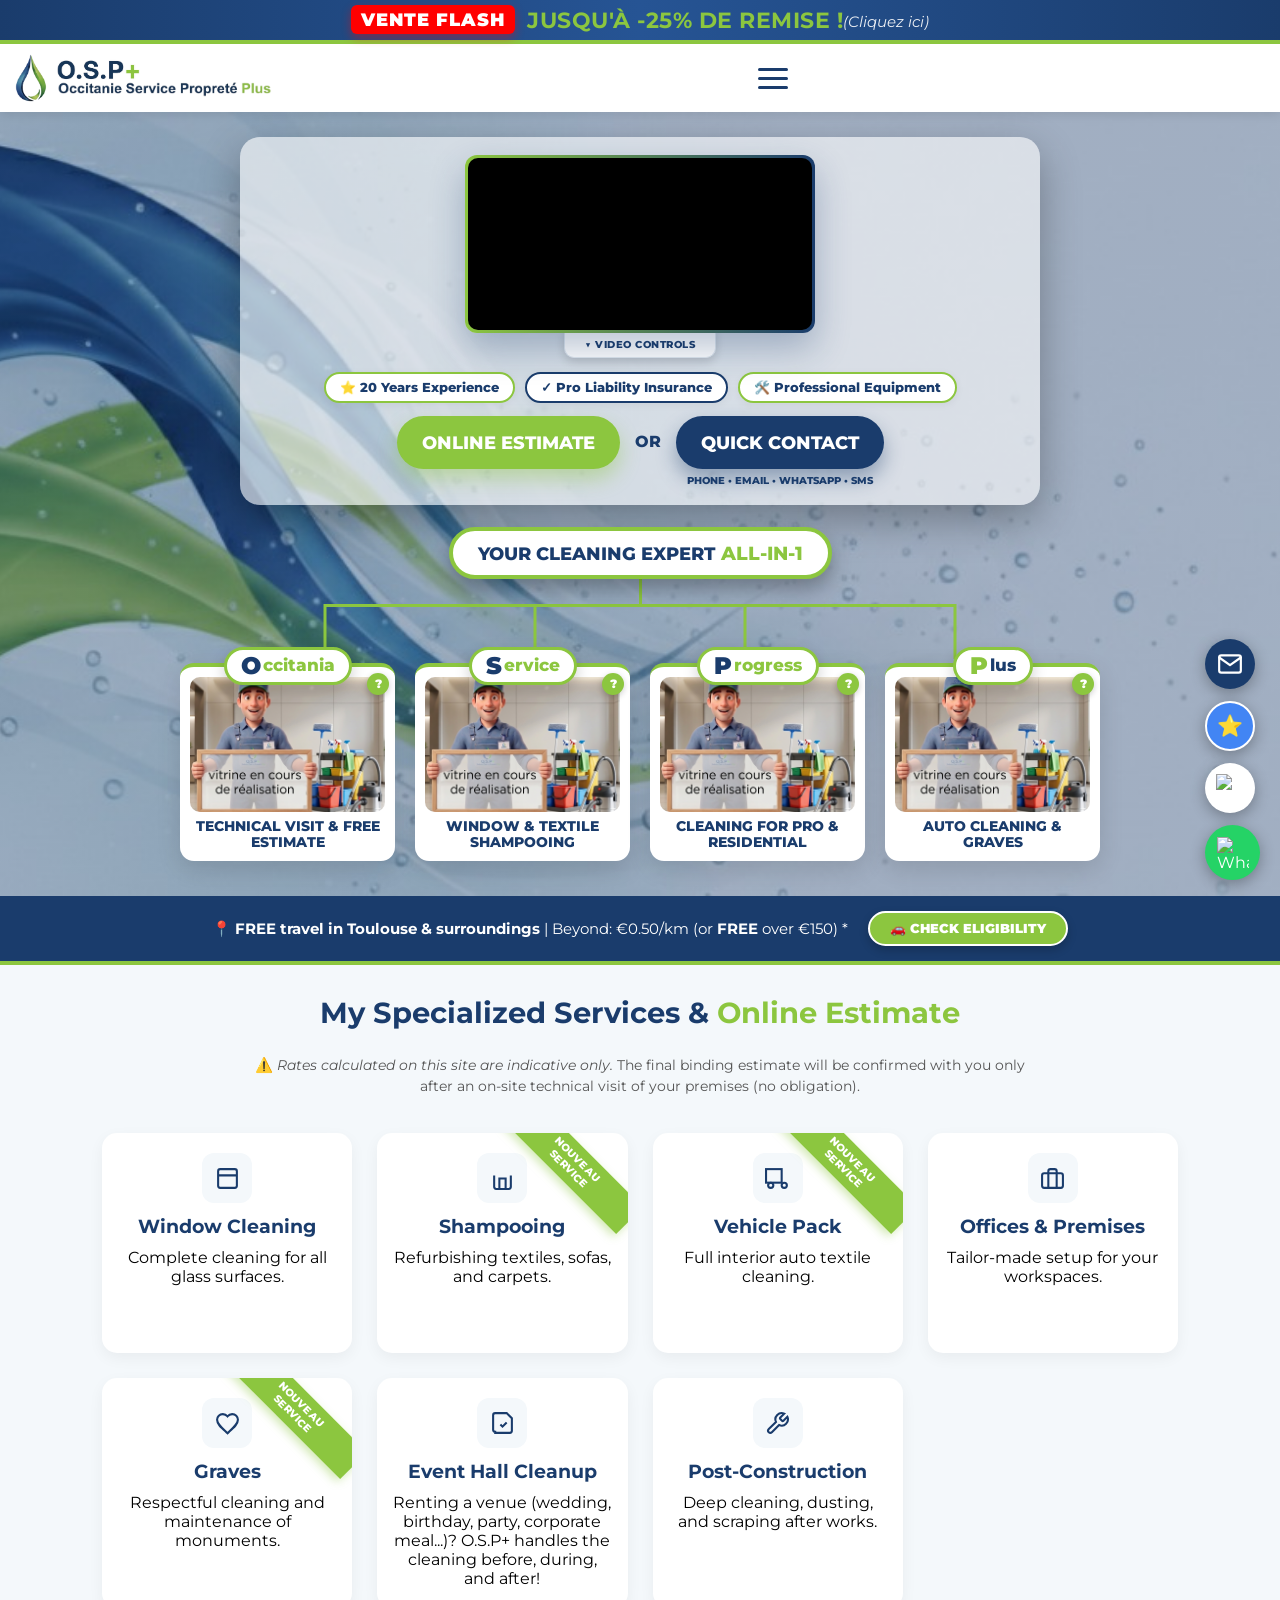
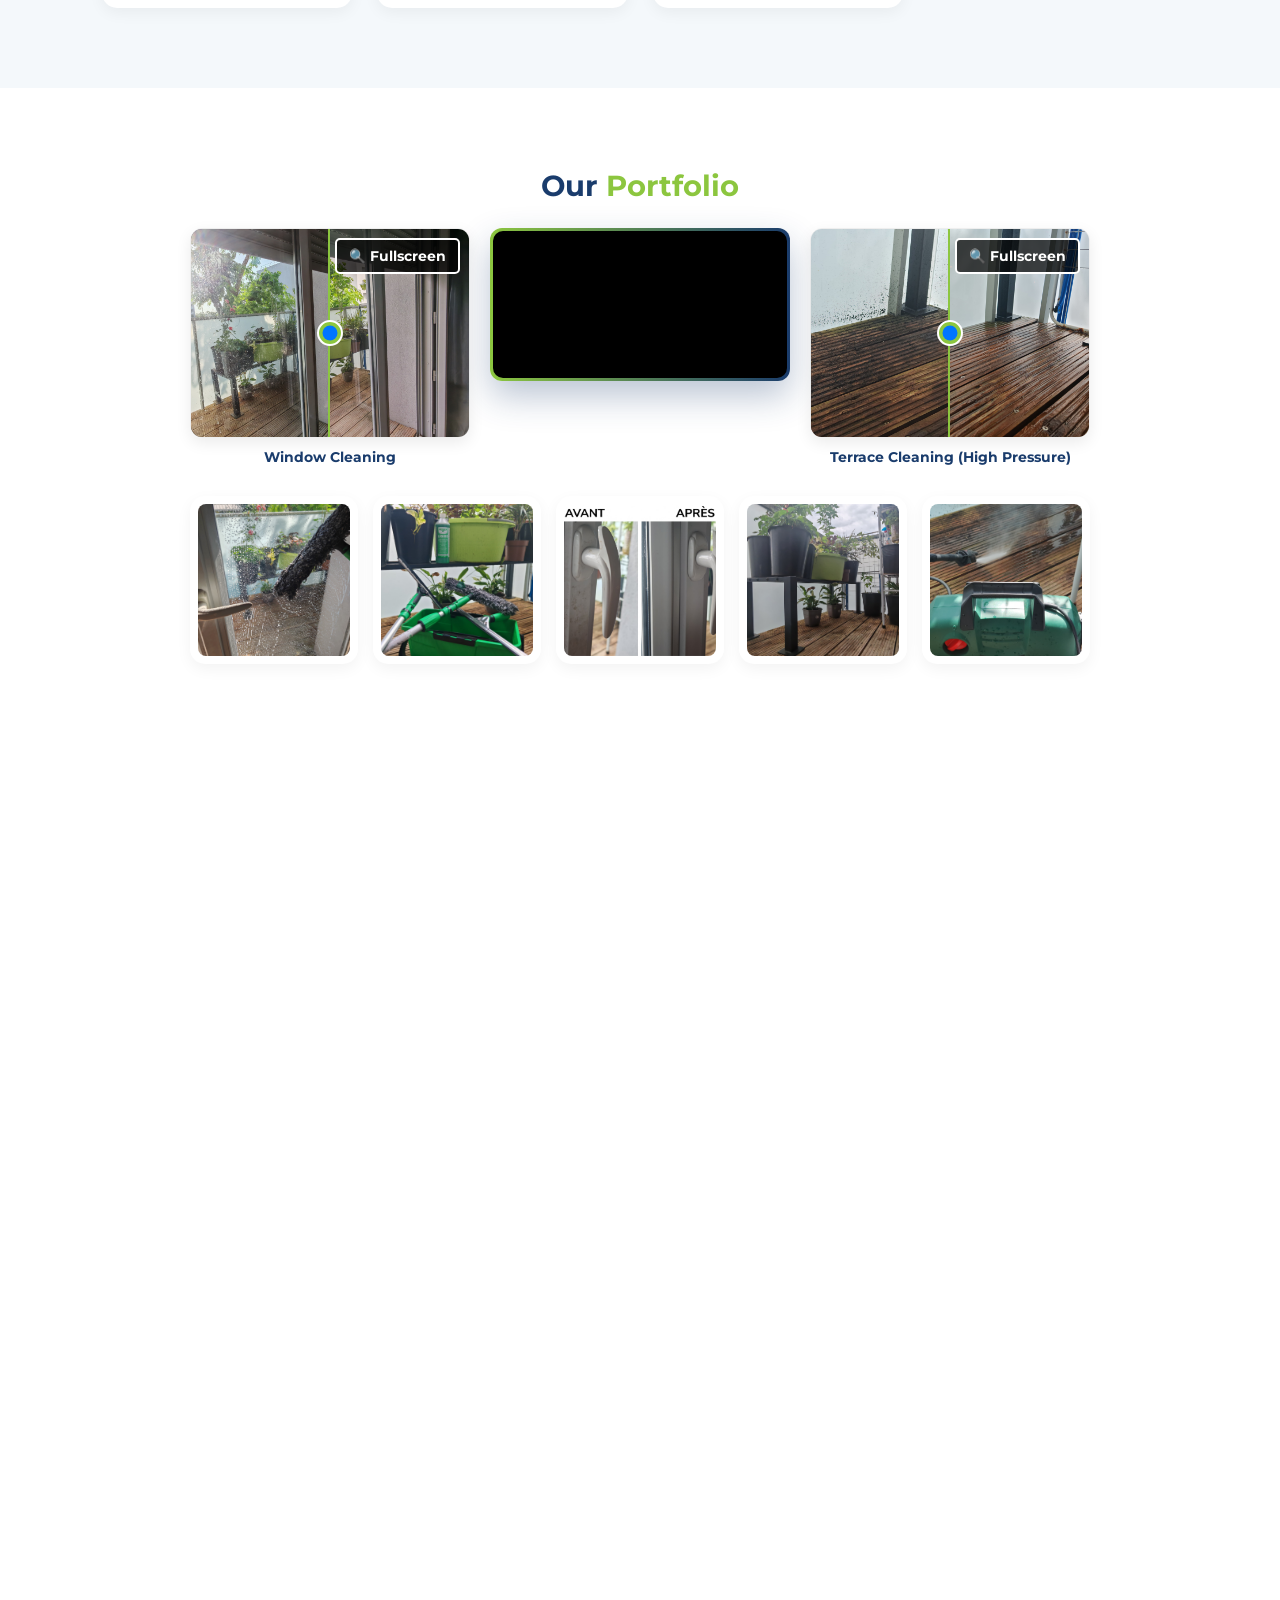
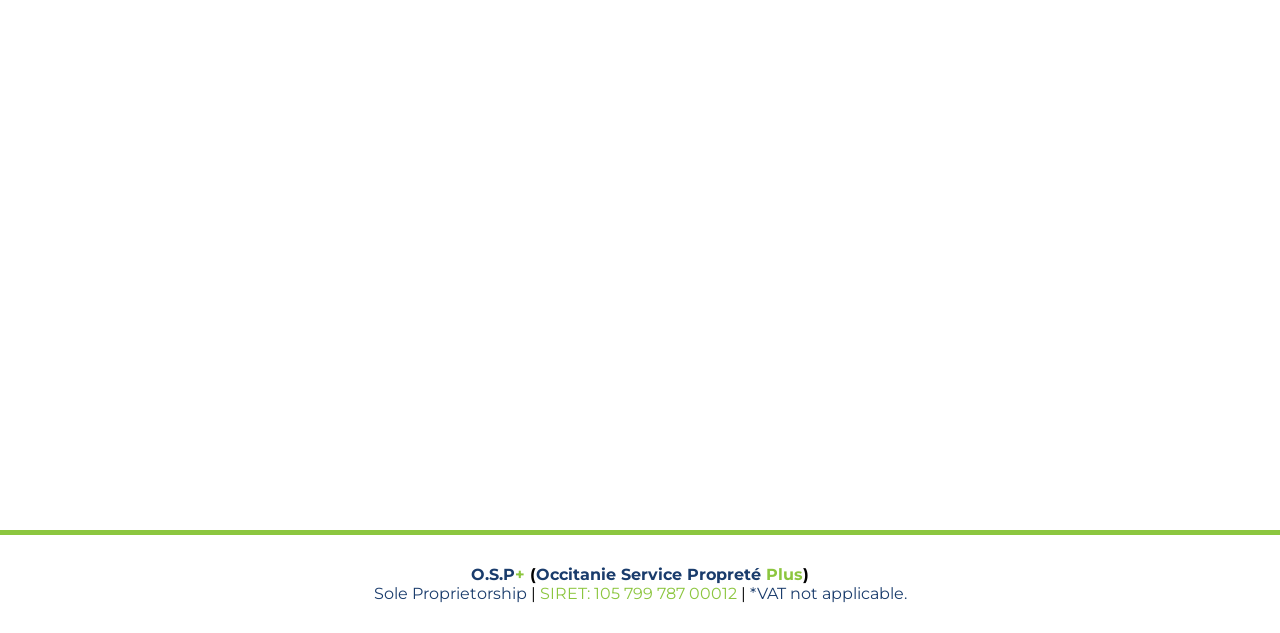
==== commit a7fba47b: "Add files via upload" ====
--- a/index-en.html
+++ b/index-en.html
@@ -5,62 +5,244 @@
     <meta name="viewport" content="width=device-width, initial-scale=1.0">
     
     <title>O.S.P+ | Cleaning Company Toulouse & Occitania | 20 Years of Expertise</title>
-    <meta name="description" content="O.S.P+: Professional cleaning expert in Toulouse. Window cleaning, sofa, rug, and office shampooing. High-quality cleaning service in Occitania. Free Quote.">
+    <meta name="description" content="O.S.P+: Professional cleaning expert in Toulouse. Window cleaning, sofa, rug, office shampooing, and event hall restoration. Free Quote.">
     <meta name="keywords" content="cleaning toulouse, window cleaner toulouse, sofa shampooing toulouse, office cleaning occitania, cleanliness toulouse">
     
-    <!-- Optimisation de la connexion aux polices Google -->
+    <!-- Google Fonts connection optimization -->
     <link rel="preconnect" href="https://fonts.googleapis.com">
     <link rel="preconnect" href="https://fonts.gstatic.com" crossorigin>
-    <link href="https://fonts.googleapis.com/css2?family=Montserrat:wght@400;600;700;800&display=swap" rel="stylesheet">
+    <link href="https://fonts.googleapis.com/css2?family=Montserrat:wght@400;600;700;800;900&display=swap" rel="stylesheet">
     
     <link rel="stylesheet" href="style.css">
     
     <style>
         .comparison-container { position: relative; }
-        .btn-fullscreen-comp { position: absolute; top: 10px; right: 10px; z-index: 20; background: rgba(0, 0, 0, 0.7); color: #fff; border: 2px solid #fff; padding: 8px 12px; border-radius: 5px; cursor: pointer; font-size: 0.85rem; font-weight: bold; transition: all 0.3s ease; }
-        .btn-fullscreen-comp:hover { background: var(--vert, #27ae60); border-color: var(--vert, #27ae60); }
-        .comparison-container:fullscreen { width: 100vw; height: 100vh; display: flex; flex-direction: column; justify-content: center; align-items: center; background: #111; padding: 20px; box-sizing: border-box; }
-        .comparison-container:fullscreen .comparison-slider { width: 100%; height: 85vh; max-width: 1200px; margin: 0 auto; }
-        .comparison-container:fullscreen .gallery-label { color: #fff; margin-top: 15px; font-size: 1.2rem; }
-        @media (max-width: 768px) { .btn-fullscreen-comp { display: none !important; } }
+        .btn-fullscreen-comp {
+            position: absolute;
+            top: 10px;
+            right: 10px;
+            z-index: 20;
+            background: rgba(0, 0, 0, 0.7);
+            color: #fff;
+            border: 2px solid #fff;
+            padding: 8px 12px;
+            border-radius: 5px;
+            cursor: pointer;
+            font-size: 0.85rem;
+            font-weight: bold;
+            transition: all 0.3s ease;
+        }
+        .btn-fullscreen-comp:hover {
+            background: var(--vert, #27ae60);
+            border-color: var(--vert, #27ae60);
+        }
+        .comparison-container:fullscreen {
+            width: 100vw;
+            height: 100vh;
+            display: flex;
+            flex-direction: column;
+            justify-content: center;
+            align-items: center;
+            background: #111;
+            padding: 20px;
+            box-sizing: border-box;
+        }
+        .comparison-container:fullscreen .comparison-slider {
+            width: 100%;
+            height: 85vh;
+            max-width: 1200px;
+            margin: 0 auto;
+        }
+        .comparison-container:fullscreen .gallery-label {
+            color: #fff;
+            margin-top: 15px;
+            font-size: 1.2rem;
+        }
+        @media (max-width: 768px) {
+            .btn-fullscreen-comp { display: none !important; }
+        }
+
+        .hero-content { position: relative; }
+        
+        .promo-banner-wrapper {
+            background: linear-gradient(90deg, var(--bleu, #1a3c6c), #265494, var(--bleu, #1a3c6c));
+            position: relative;
+            z-index: auto !important;
+        }
+        .promo-banner {
+            background: transparent !important;
+            border-bottom: none !important;
+            flex-grow: 1;
+            min-height: auto;
+            padding: 10px 0;
+            display: flex;
+            align-items: center;
+            justify-content: center;
+            width: 100%;
+        }
+        .promo-actions {
+            display: flex;
+            align-items: center;
+            gap: 10px;
+            position: relative;
+            z-index: 9999 !important;
+        }
+        .btn-client-nav-top, .btn-carte-nav-top {
+            background: transparent;
+            color: var(--blanc, #ffffff);
+            border: 1px solid var(--blanc, #ffffff);
+            padding: 4px 10px;
+            border-radius: 5px;
+            font-weight: 700;
+            font-size: 0.9rem;
+            cursor: pointer;
+            transition: 0.3s;
+            white-space: nowrap;
+        }
+        .btn-client-nav-top:hover, .btn-carte-nav-top:hover {
+            background: var(--blanc, #ffffff);
+            color: var(--bleu, #1a3c6c);
+        }
+        .top-lang .selected-lang {
+            background: rgba(255, 255, 255, 0.2);
+            color: var(--blanc, #ffffff);
+            border: 1px solid var(--blanc, #ffffff);
+        }
+        .top-lang .selected-lang:hover {
+            background: var(--blanc, #ffffff);
+            color: var(--bleu, #1a3c6c);
+        }
+        .main-header {
+            border-top: 4px solid var(--vert, #8cc63f);
+            padding: 0 15px !important;
+            position: relative;
+            z-index: auto !important;
+        }
+        .logo-container {
+            margin-left: 0;
+            position: relative;
+            z-index: 9998 !important;
+        }
+        .promo-nav-link { color: #e67e22 !important; font-weight: 900 !important; }
+        .promo-nav-link:hover { color: var(--vert, #8cc63f) !important; }
+        
+        .mobile-only-menu-item { display: none !important; }
+
+        @media (min-width: 1381px) {
+            .promo-banner-wrapper { display: flex; align-items: center; min-height: 50px; }
+            .promo-actions { position: absolute; right: 15px; }
+            .promo-banner { padding-left: 240px; padding-right: 320px; }
+
+            .logo-container { width: 380px !important; height: 60px !important; margin-left: 0 !important; }
+            .site-logo { position: absolute !important; top: -50px !important; left: 15px !important; height: 100px !important; width: auto !important; }
+            .site-logo-capture { position: absolute !important; top: -48px !important; left: 115px !important; height: 38px !important; width: auto !important; }
+            .site-logo-texte { position: absolute !important; top: 15px !important; left: 115px !important; height: 30px !important; width: auto !important; }
+            .nav-link { font-size: 1.15rem !important; margin: 0 2px; }
+            nav ul { gap: 5px; }
+        }
+        
+        @media (max-width: 1380px) {
+            .promo-banner-wrapper { flex-direction: row; padding: 5px 15px; min-height: 40px; gap: 10px; justify-content: space-between; }
+            .promo-banner { width: auto; flex: 1; text-align: left; padding: 0; }
+            .promo-actions { position: relative; right: auto; justify-content: flex-end; flex-wrap: nowrap; width: auto; }
+            .btn-client-nav-top, .btn-carte-nav-top, .top-lang { display: none !important; }
+            
+            .mobile-only-menu-item { display: flex !important; justify-content: center; width: 100%; margin-top: 5px; }
+            .main-header { padding: 10px 15px !important; }
+            
+            .logo-container {
+                display: grid !important;
+                grid-template-columns: auto auto !important;
+                grid-template-rows: auto auto !important;
+                align-items: center !important;
+                justify-content: start !important;
+                gap: 0px 10px !important; 
+                position: relative !important;
+                width: auto !important;
+                height: auto !important;
+                margin-left: 0 !important;
+            }
+            .site-logo, .site-logo-capture, .site-logo-texte { position: relative !important; top: auto !important; left: auto !important; margin: 0 !important; }
+            .site-logo { grid-row: 1 / 3 !important; grid-column: 1 !important; height: 48px !important; }
+            .site-logo-capture { grid-row: 1 !important; grid-column: 2 !important; height: 22px !important; align-self: end !important; justify-self: start !important; }
+            .site-logo-texte { grid-row: 2 !important; grid-column: 2 !important; height: 16px !important; align-self: start !important; justify-self: start !important; }
+
+            .nav-link { font-size: 1.35rem !important; }
+            .header-action-container { position: static; transform: none; margin-top: 15px; width: 100%; justify-content: center; } 
+            .btn-header-validate { width: 100%; }
+            .hamburger { display: flex; }
+            
+            nav ul { position: absolute; top: 100%; left: 0; width: 100%; background: var(--blanc); flex-direction: column; align-items: center; padding: 0; box-shadow: 0 10px 20px rgba(0,0,0,0.1); max-height: 0; overflow: hidden; transition: max-height 0.5s ease-out; gap: 0; z-index: 2000;}
+            nav ul.active { max-height: 800px; padding: 20px 0; overflow-y: auto; }
+            nav ul li { width: 100%; display: flex; justify-content: center; margin: 8px 0; }
+            .nav-link { font-size: 1.3rem !important; }
+            .btn-devis-nav, .btn-phone-nav, .btn-client-nav, .btn-carte-nav { display: flex; justify-content: center; width: 90% !important; max-width: 300px; margin: 0; font-size: 1.2rem !important; padding: 10px !important; }
+            .lang-menu { width: 100%; display: flex; flex-direction: column; align-items: center; margin-left: 0; }
+            .lang-dropdown { position: relative; box-shadow: none; border: 1px solid #eee; margin: 10px auto; width: 90%; max-width: 300px; }
+        }
     </style>
 </head>
 <body>
 
-    <a href="#services" class="skip-link">Skip to services and quotes</a>
-
-    <div class="sr-only">Welcome to the O.S.P Plus website. This site has been optimized to be fully accessible to keyboard and screen readers.</div>
+    <a href="#services" class="skip-link">Skip directly to services and estimates</a>
+
+    <h1 class="sr-only">Excellence in Cleaning in Toulouse & Occitania</h1>
+
+    <div class="sr-only">Welcome to O.S.P Plus. This website has been optimized to be fully accessible via keyboard and screen readers.</div>
 
     <div class="header-sticky-wrapper">
-        <div id="promo-banner" class="promo-banner" style="display: none;">
-            🎉 <strong>PUBLIC HOLIDAY SPECIAL OFFER: -10% on your final invoice!</strong> <em>(Valid if the final contract is signed within 15 days)</em>
-        </div>
-
-        <header>
+        
+        <div class="promo-banner-wrapper">
+            <div id="promo-banner" class="promo-banner" style="cursor: pointer;" onclick="document.getElementById('section-promo').scrollIntoView({behavior: 'smooth'});" role="button" tabindex="0" aria-label="Go to current promotions">
+            </div>
+
+            <div class="promo-actions">
+                <button class="btn-client-nav-top" onclick="openClientModal()">Loyal Customer</button>
+                <button class="btn-carte-nav-top" onclick="openCarteModal()">Business Card</button>
+                <button class="btn-carte-nav-top" style="background: var(--vert); border-color: var(--vert);" onclick="openB2bModal()">🤝 B2B Area</button>
+                
+                <div class="lang-menu top-lang">
+                    <div class="selected-lang" role="button" tabindex="0" aria-label="Language selection menu">🇬🇧 EN ▼</div>
+                    <ul class="lang-dropdown">
+                        <li><a href="index.html">🇫🇷 Français</a></li>
+                        <li><a href="index-en.html">🇬🇧 English</a></li>
+                        <li><a href="index-vi.html">🇻🇳 Tiếng Việt</a></li>
+                    </ul>
+                </div>
+            </div>
+        </div>
+
+        <header class="main-header">
             <div class="logo-container">
-                <img src="logo.png" alt="O.S.P+ Occitania Cleaning Services Plus Logo" class="site-logo" style="cursor: pointer;" onclick="openImageModal(this.src)" role="button" tabindex="0" aria-label="Enlarge logo">
+                <img src="logo.png" alt="O.S.P+ Logo" class="site-logo" style="cursor: pointer;" onclick="openImageModal(this.src)" role="button" tabindex="0" aria-label="Enlarge logo">
+                <img src="Capture-Photoroom.png" alt="OSP Badge" class="site-logo-capture">
+                <img src="texte-osp.png" alt="O.S.P+ Occitanie Service Propreté" class="site-logo-texte">
             </div>
 
             <div class="hamburger" id="mobile-menu-btn" role="button" tabindex="0" aria-label="Open main menu">
-                <span></span><span></span><span></span>
+                <span></span>
+                <span></span>
+                <span></span>
             </div>
 
             <nav>
                 <ul id="nav-links">
                     <li><a href="#" class="nav-link">Home</a></li>
-                    <li><a href="#services" class="nav-link">Services</a></li>
+                    <li id="menu-ventes-flash" style="display: none;"><a href="#section-promo" class="nav-link text-green">Flash Sales</a></li>
+                    <li><a href="#services" class="nav-link">Services & Estimate</a></li>
                     <li><a href="#galerie" class="nav-link">Portfolio</a></li>
-                    <li><a href="#avis" class="nav-link">Reviews</a></li>
+                    <li><a href="#avis-google" class="nav-link">Your Review</a></li>
                     <li><a href="#qui-suis-je" class="nav-link">Expertise</a></li>
+                    <li><a href="#signification-osp" class="nav-link text-green">What does O.S.P+ mean?</a></li>
                     <li><a href="#faq" class="nav-link">FAQ</a></li>
                     <li><a href="#contact" class="nav-link">Contact</a></li>
-                    <li><a href="tel:0745027624" class="btn-phone-nav">📞 +33 7 45 02 76 24</a></li>
-                    <li><a href="#services" class="btn-devis-nav">Free Quote</a></li>
-                    <li><button class="btn-client-nav" onclick="openClientModal()">Loyal Customer</button></li>
-                    <li><button class="btn-carte-nav" onclick="openCarteModal()">📇 Business Card</button></li>
                     
-                    <li class="lang-menu">
-                        <div class="selected-lang" role="button" tabindex="0" aria-label="Language selection menu">🇬🇧 EN ▼</div>
+                    <li class="mobile-only-menu-item"><button class="btn-client-nav" onclick="openClientModal()" style="width: 90%; max-width: 300px;">Loyal Customer</button></li>
+                    <li class="mobile-only-menu-item"><button class="btn-carte-nav" onclick="openCarteModal()" style="width: 90%; max-width: 300px;">Business Card</button></li>
+                    <li class="mobile-only-menu-item"><button class="btn-carte-nav" onclick="openB2bModal()" style="width: 90%; max-width: 300px; background: var(--vert); color: white; border-color: var(--vert);">🤝 B2B Area</button></li>
+                    
+                    <li class="mobile-only-menu-item lang-menu" style="margin-top: 15px;">
+                        <div class="selected-lang" role="button" tabindex="0" aria-label="Language selection menu" style="width: 90%; max-width: 300px; justify-content: center;">🇬🇧 EN ▼</div>
                         <ul class="lang-dropdown">
                             <li><a href="index.html">🇫🇷 Français</a></li>
                             <li><a href="index-en.html">🇬🇧 English</a></li>
@@ -70,64 +252,762 @@
                 </ul>
             </nav>
         </header>
+        
     </div>
 
     <section class="hero">
         <div class="hero-content">
-            <h1>Our Priority, <span class="text-green">Cleanliness.</span></h1>
-            <div class="hero-video-container">
+            
+            <div id="promo-mini-left" class="promo-ascension-box" style="display: none; cursor: pointer;" onclick="document.getElementById('section-promo').scrollIntoView({behavior: 'smooth'});" role="button" tabindex="0" aria-label="View current promotion"></div>
+            <div id="promo-mini-right" class="promo-ascension-box" style="display: none; cursor: pointer;" onclick="document.getElementById('section-promo').scrollIntoView({behavior: 'smooth'});" role="button" tabindex="0" aria-label="View current promotion"></div>
+
+            <div class="hero-video-container" style="max-width: 350px;">
                 <div class="video-wrapper">
-                    <video id="introVid" muted autoplay loop playsinline preload="metadata"><source src="video-introduction.mp4" type="video/mp4"></video>
-                </div>
-                <div class="custom-controls">
-                    <button class="control-btn" onclick="togglePlay('introVid')">⏯️ Play/Pause</button>
-                    <button class="control-btn" onclick="toggleMute('introVid')">🔊 Sound</button>
-                    <button class="control-btn" onclick="restartVideo('introVid')">🔄 Reset</button>
-                    <button class="control-btn" onclick="toggleFullScreen('introVid')">🖥️ Full</button>
-                </div>
-            </div>
+                    <video id="introVid" playsinline preload="metadata" style="max-height: 30vh; cursor: pointer;" onclick="togglePlay('introVid')">
+                        <source src="video-introduction.mp4" type="video/mp4">
+                    </video>
+                </div>
+                
+                <div class="video-controls-drawer">
+                    <div class="custom-controls" id="hiddenVideoControls">
+                        <button class="control-btn" id="btnPlayPause" onclick="togglePlay('introVid')">⏸️ Pause</button>
+                        <button class="control-btn" id="btnMute" onclick="toggleMute('introVid')">🔇 Sound</button>
+                        <button class="control-btn" onclick="restartVideo('introVid')">🔄 Reset</button>
+                        <button class="control-btn" onclick="toggleFullScreen('introVid')">🖥️ Full</button>
+                    </div>
+                    <div class="video-tab" onclick="toggleVideoControls()">▼ Video controls</div>
+                </div>
+            </div>
+
+            <script>
+                function toggleVideoControls() {
+                    const controls = document.getElementById('hiddenVideoControls');
+                    const tab = document.querySelector('.video-tab');
+                    controls.classList.toggle('show-controls');
+                    
+                    if (controls.classList.contains('show-controls')) {
+                        tab.innerHTML = '▲ Close';
+                        tab.style.background = 'var(--vert)';
+                        tab.style.color = 'white';
+                    } else {
+                        tab.innerHTML = '▼ Video controls';
+                        tab.style.background = 'var(--blanc)';
+                        tab.style.color = 'var(--bleu)';
+                    }
+                }
+
+                document.addEventListener('DOMContentLoaded', function() {
+                    const vid = document.getElementById('introVid');
+                    const btnMute = document.getElementById('btnMute');
+                    const btnPlay = document.getElementById('btnPlayPause');
+                    let hasStarted = false;
+                    
+                    if (vid) {
+                        function updateVideoUI() {
+                            if (vid.muted) {
+                                btnMute.innerHTML = '🔇 Sound';
+                                btnMute.style.background = '#e74c3c';
+                                btnMute.style.color = 'white';
+                            } else {
+                                btnMute.innerHTML = '🔊 Sound';
+                                btnMute.style.background = 'var(--vert)';
+                                btnMute.style.color = 'white';
+                            }
+
+                            if (btnPlay) {
+                                if (vid.paused) {
+                                    btnPlay.innerHTML = '▶️ Play';
+                                    btnPlay.style.background = '#e74c3c';
+                                    btnPlay.style.color = 'white';
+                                } else {
+                                    btnPlay.innerHTML = '⏸️ Pause';
+                                    btnPlay.style.background = 'rgba(255,255,255,0.9)';
+                                    btnPlay.style.color = 'var(--bleu)';
+                                }
+                            }
+                        }
+
+                        vid.muted = true;
+                        vid.loop = false;
+                        updateVideoUI();
+
+                        function initVideoSequence() {
+                            if (hasStarted) return;
+                            
+                            vid.currentTime = 0;
+                            vid.pause();
+
+                            setTimeout(function() {
+                                hasStarted = true;
+                                vid.currentTime = 3.00;
+                                
+                                let playPromise = vid.play();
+                                if (playPromise !== undefined) {
+                                    playPromise.catch(function() {
+                                        vid.muted = true;
+                                        vid.play();
+                                    });
+                                }
+                            }, 3000);
+                        }
+
+                        if (vid.readyState >= 1) {
+                            initVideoSequence();
+                        } else {
+                            vid.addEventListener('loadedmetadata', initVideoSequence);
+                        }
+                        
+                        vid.addEventListener('timeupdate', function() {
+                            if (hasStarted && vid.duration > 0) {
+                                if (vid.currentTime >= (vid.duration - 0.25)) {
+                                    vid.currentTime = 3.65; 
+                                }
+                            }
+                        });
+
+                        vid.addEventListener('volumechange', updateVideoUI);
+                        vid.addEventListener('play', updateVideoUI);
+                        vid.addEventListener('pause', updateVideoUI);
+                        
+                        vid.load();
+                    }
+                });
+            </script>
+
             <div class="hero-badges">
-                <span class="badge">20 Years of Experience</span>
+                <span class="badge">⭐ 20 Years Experience</span>
                 <span class="badge" style="border-color: var(--bleu); color: var(--bleu);">✓ Pro Liability Insurance</span>
-                <span class="badge">Professional Equipment</span>
-            </div>
-            <a href="#services" class="btn-main pulse-animation">REQUEST MY FREE QUOTE</a>
-        </div>
+                <span class="badge">🛠️ Professional Equipment</span>
+            </div>
+
+            <div class="hero-cta-container" style="align-items: flex-start;">
+                <div style="display: flex; flex-direction: column; align-items: center;">
+                    <a href="#services" class="btn-main pulse-animation btn-devis-inline">ONLINE ESTIMATE</a>
+                </div>
+                
+                <div style="display: flex; flex-direction: column; align-items: center; padding-top: 16px;">
+                    <span class="cta-separator">OR</span>
+                </div>
+                
+                <div style="display: flex; flex-direction: column; align-items: center; gap: 6px;">
+                    <button type="button" class="btn-main pulse-animation btn-rappel-inline" onclick="openCallbackModal()" style="margin-top: 0 !important;">QUICK CONTACT</button>
+                    <span style="font-size: 0.6rem; font-weight: 800; color: var(--bleu); text-transform: uppercase; text-align: center; line-height: 1.2;">Phone • Email • WhatsApp • SMS</span>
+                </div>
+            </div>
+
+        </div>
+
+        <div class="organigramme-container">
+            <div class="tree-badge">Your cleaning expert <span>All-in-1</span></div>
+            <div class="tree-trunk"></div>
+            <div class="tree-connection">
+                <div class="tree-line"></div>
+                <div class="tree-line"></div>
+                <div class="tree-line"></div>
+                <div class="tree-line"></div>
+            </div>
+        </div>
+        
+        <div class="hero-services-row">
+            <div class="hero-service-card">
+                <button type="button" class="card-info-btn" onclick="toggleCardBubble(event, 'bubble-o')" aria-label="Learn more about travel and estimate">?</button>
+                <div id="bubble-o" class="card-info-bubble">
+                    <div class="bubble-title">Technical Visit & Free Estimate</div>
+                    <ul>
+                        <li>📍 <strong>Area:</strong> Toulouse and surroundings.</li>
+                        <li>🚗 <strong>Travel:</strong> 100% Free (Beyond: €0.50/km or <strong>FREE</strong> over €150).</li>
+                        <li>🕒 <strong>Slots:</strong> Monday to Saturday by appointment.</li>
+                        <li>🤝 <strong>Commitment:</strong> Free estimate with no obligation.</li>
+                    </ul>
+                </div>
+                <div class="photo-word-badge">
+                    <span class="first-letter text-bleu">O</span><span class="rest-word text-green">ccitania</span>
+                </div>
+                <div class="service-image-container">
+                    <img src="photo-occitanie.jpg" alt="Technical visit & free estimate" class="service-image">
+                </div>
+                <span class="service-name">Technical visit & free estimate</span>
+            </div>
+            
+            <div class="hero-service-card">
+                <button type="button" class="card-info-btn" onclick="toggleCardBubble(event, 'bubble-s')" aria-label="Learn more about window and textile cleaning">?</button>
+                <div id="bubble-s" class="card-info-bubble">
+                    <div class="bubble-title">Windows & Textiles</div>
+                    <ul>
+                        <li>🪟 <strong>Windows:</strong> Windows, sliding doors, verandas, shopfronts.</li>
+                        <li>🛋️ <strong>Textiles:</strong> Injection / extraction for sofas, rugs, and carpets.</li>
+                        <li>⏱️ <strong>Drying:</strong> Fast (4h to 6h) thanks to pro equipment.</li>
+                    </ul>
+                </div>
+                <div class="photo-word-badge">
+                    <span class="first-letter text-bleu">S</span><span class="rest-word text-green">ervice</span>
+                </div>
+                <div class="service-image-container">
+                    <img src="photo-textiles.jpg" alt="Window & textile shampooing" class="service-image">
+                </div>
+                <span class="service-name">Window & textile shampooing</span>
+            </div>
+            
+            <div class="hero-service-card">
+                <button type="button" class="card-info-btn" onclick="toggleCardBubble(event, 'bubble-p')" aria-label="Learn more about pro and residential cleaning">?</button>
+                <div id="bubble-p" class="card-info-bubble">
+                    <div class="bubble-title">Pro & Residential</div>
+                    <ul>
+                        <li>🏢 <strong>Premises:</strong> Offices, shops, practices, and homes.</li>
+                        <li>⏰ <strong>Hours:</strong> From 5 AM or in the evening to avoid disruption.</li>
+                        <li>🔒 <strong>Security:</strong> Single operative, absolute discretion guaranteed.</li>
+                    </ul>
+                </div>
+                <div class="photo-word-badge">
+                    <span class="first-letter text-bleu">P</span><span class="rest-word text-green">rogress</span>
+                </div>
+                <div class="service-image-container">
+                    <img src="photo-bureaux.jpg" alt="Cleaning for Pro & Residential" class="service-image">
+                </div>
+                <span class="service-name">Cleaning for Pro & Residential</span>
+            </div>
+            
+            <div class="hero-service-card">
+                <button type="button" class="card-info-btn" onclick="toggleCardBubble(event, 'bubble-plus')" aria-label="Learn more about auto and grave cleaning">?</button>
+                <div id="bubble-plus" class="card-info-bubble">
+                    <div class="bubble-title">Autos & Graves</div>
+                    <ul>
+                        <li>🚗 <strong>Vehicles:</strong> Full interior cleaning on site or at home.</li>
+                        <li>🪦 <strong>Graves:</strong> Respectful cleaning, moss removal, and flowering.</li>
+                        <li>✨ <strong>Custom:</strong> Specific services upon request.</li>
+                    </ul>
+                </div>
+                <div class="photo-word-badge">
+                    <span class="first-letter text-green">P</span><span class="rest-word text-bleu">lus</span>
+                </div>
+                <div class="service-image-container">
+                    <img src="photo-vehicules.jpg" alt="Auto cleaning & Graves" class="service-image">
+                </div>
+                <span class="service-name">Auto cleaning & Graves</span>
+            </div>
+        </div>
+
     </section>
 
-    <div class="trust-bar"><p>📍 Area: <strong>Toulouse (15 km included)</strong> and all of <strong>Occitania*</strong></p></div>
+    <!-- MAIN BLUE BAR WITH INTEGRATED BUTTON -->
+    <div class="trust-bar" style="display: flex; justify-content: center; align-items: center; gap: 20px; flex-wrap: wrap; padding: 15px 5%;">
+        <p style="margin: 0; font-size: 0.95rem;">📍 <strong>FREE travel in Toulouse & surroundings</strong> | Beyond: €0.50/km (or <strong>FREE</strong> over €150) *</p>
+        <button type="button" onclick="testerEligibiliteRapide()" style="background: var(--vert); color: white; border: 2px solid white; padding: 8px 20px; border-radius: 30px; font-weight: 900; font-size: 0.8rem; cursor: pointer; transition: 0.3s; box-shadow: 0 4px 10px rgba(0,0,0,0.2); text-transform: uppercase; white-space: nowrap;" onmouseover="this.style.transform='scale(1.05)'" onmouseout="this.style.transform='scale(1)'">🚗 Check Eligibility</button>
+    </div>
+
+    <div id="event-image-container" class="scroll-animate" style="display: none; margin-top: 40px; margin-bottom: 20px;">
+        <div id="section-promo" style="scroll-margin-top: 120px;"></div>
+        <h2 class="section-title">Current <span class="text-green">Flash Sales</span></h2>
+        <div class="promo-image-container">
+            <div id="event-images-wrapper" style="display: flex; gap: 15px; justify-content: center; flex-wrap: wrap; margin-bottom: 15px;"></div>
+            
+            <div style="background: #ffffff; border: 2px solid var(--vert); border-radius: 12px; padding: 20px; margin: 20px auto; max-width: 1000px; box-shadow: 0 4px 12px rgba(0,0,0,0.08);">
+                <h3 style="color: var(--bleu); font-size: 1.1rem; text-align: center; margin-bottom: 15px; text-transform: uppercase; font-weight: 800;">
+                    ⚡ How to claim your Flash Sale?
+                </h3>
+                
+                <div style="display: flex; flex-wrap: wrap; justify-content: space-between; gap: 12px;">
+                    
+                    <div style="flex: 1 1 0; min-width: 180px; background: var(--gris); padding: 12px; border-radius: 8px; text-align: center; display: flex; flex-direction: column; justify-content: flex-start;">
+                        <div>
+                            <div style="background: var(--vert); color: white; width: 28px; height: 28px; border-radius: 50%; display: flex; align-items: center; justify-content: center; font-weight: 800; margin: 0 auto 8px auto;">1</div>
+                            <strong style="color: var(--bleu); font-size: 0.85rem; display: block; margin-bottom: 4px;">Lock in -10%</strong>
+                        </div>
+                        <span style="font-size: 0.75rem; color: #555;">Contact us (Estimate, Phone, Email...) during the Flash countdown.</span>
+                    </div>
+
+                    <div style="flex: 1 1 0; min-width: 180px; background: var(--gris); padding: 12px; border-radius: 8px; text-align: center; display: flex; flex-direction: column; justify-content: flex-start;">
+                        <div>
+                            <div style="background: var(--vert); color: white; width: 28px; height: 28px; border-radius: 50%; display: flex; align-items: center; justify-content: center; font-weight: 800; margin: 0 auto 8px auto;">2</div>
+                            <strong style="color: var(--bleu); font-size: 0.85rem; display: block; margin-bottom: 4px;">Pay deposit</strong>
+                        </div>
+                        <span style="font-size: 0.75rem; color: #555;">Pay to confirm reservation (Card, Cash, Bank Transfer).</span>
+                    </div>
+
+                    <div style="flex: 1 1 0; min-width: 180px; background: var(--gris); padding: 12px; border-radius: 8px; text-align: center; display: flex; flex-direction: column; justify-content: flex-start;">
+                        <div>
+                            <div style="background: var(--vert); color: white; width: 28px; height: 28px; border-radius: 50%; display: flex; align-items: center; justify-content: center; font-weight: 800; margin: 0 auto 8px auto;">3</div>
+                            <strong style="color: var(--bleu); font-size: 0.85rem; display: block; margin-bottom: 4px;">Schedule whenever you want</strong>
+                        </div>
+                        <span style="font-size: 0.75rem; color: #555;">Set the service date of your choice.</span>
+                    </div>
+
+                    <div style="flex: 1 1 0; min-width: 180px; background: var(--gris); padding: 12px; border-radius: 8px; text-align: center; display: flex; flex-direction: column; justify-content: flex-start;">
+                        <div>
+                            <div style="background: var(--vert); color: white; width: 28px; height: 28px; border-radius: 50%; display: flex; align-items: center; justify-content: center; font-weight: 800; margin: 0 auto 8px auto;">4</div>
+                            <strong style="color: var(--bleu); font-size: 0.85rem; display: block; margin-bottom: 4px;">Guaranteed Rate</strong>
+                        </div>
+                        <span style="font-size: 0.75rem; color: #555;">Service delivered with your discount locked in!</span>
+                    </div>
+
+                </div>
+            </div>
+            <div id="event-image-text" style="font-size: 1.1rem; padding: 12px; border-radius: 8px; text-align: center; box-shadow: 0 4px 10px rgba(0,0,0,0.1);"></div>
+        </div>
+    </div>
+
+    <script>
+    window.addEventListener('DOMContentLoaded', () => {
+        const eventContainer = document.getElementById('event-image-container');
+        const eventImagesWrapper = document.getElementById('event-images-wrapper');
+        const eventImageText = document.getElementById('event-image-text');
+        const promoBanner = null; 
+        const promoServicesText = document.getElementById('promo-services-text'); 
+
+        if (!eventContainer || !eventImagesWrapper) return;
+
+        function genererCalendrier(annee) {
+            function getEaster(y) {
+                let a = y % 19, b = Math.floor(y / 100), c = y % 100;
+                let d = Math.floor(b / 4), e = b % 4, f = Math.floor((b + 8) / 25);
+                let g = Math.floor((b - f + 1) / 3), h = (19 * a + b - d - g + 15) % 30;
+                let i = Math.floor(c / 4), k = c % 4, l = (32 + 2 * e + 2 * i - h - k) % 7;
+                let m = Math.floor((a + 11 * h + 22 * l) / 451);
+                let mois = Math.floor((h + l - 7 * m + 114) / 31);
+                let jour = ((h + l - 7 * m + 114) % 31) + 1;
+                return new Date(y, mois - 1, jour);
+            }
+
+            function getNthDay(y, month, dayOfWeek, n) {
+                let d = new Date(y, month, 1);
+                let count = 0;
+                while (d.getMonth() === month) {
+                    if (d.getDay() === dayOfWeek) {
+                        count++;
+                        if (count === n) return new Date(d);
+                    }
+                    d.setDate(d.getDate() + 1);
+                }
+                return null;
+            }
+
+            function getLastSunday(y, month) {
+                let d = new Date(y, month + 1, 0); 
+                while (d.getDay() !== 0) d.setDate(d.getDate() - 1);
+                return new Date(d);
+            }
+
+            let paquesDim = getEaster(annee);
+            let pentecote = new Date(paquesDim); pentecote.setDate(pentecote.getDate() + 49);
+            
+            let paquesDeb = new Date(paquesDim); paquesDeb.setDate(paquesDeb.getDate() - 2); paquesDeb.setHours(19, 0, 0, 0);
+            let paquesFin = new Date(paquesDim); paquesFin.setDate(paquesFin.getDate() + 1); paquesFin.setHours(10, 30, 0, 0);
+
+            let dimMeres = getLastSunday(annee, 4); 
+            if (dimMeres.getTime() === pentecote.getTime()) dimMeres = getNthDay(annee, 5, 0, 1); 
+            let feteMeresDeb = new Date(dimMeres); feteMeresDeb.setDate(feteMeresDeb.getDate() - 2); feteMeresDeb.setHours(19, 0, 0, 0);
+            let feteMeresFin = new Date(dimMeres); feteMeresFin.setDate(feteMeresFin.getDate() + 1); feteMeresFin.setHours(10, 30, 0, 0);
+
+            let dimPeres = getNthDay(annee, 5, 0, 3);
+            let fetePeresDeb = new Date(dimPeres); fetePeresDeb.setDate(fetePeresDeb.getDate() - 2); fetePeresDeb.setHours(19, 0, 0, 0);
+            let fetePeresFin = new Date(dimPeres); fetePeresFin.setDate(fetePeresFin.getDate() + 1); fetePeresFin.setHours(10, 30, 0, 0);
+
+            let noelDeb = new Date(annee, 11, 23, 19, 0, 0, 0);
+            let noelFin = new Date(annee, 11, 26, 10, 30, 0, 0);
+
+            let nouvelAnDeb = new Date(annee, 11, 31, 19, 0, 0, 0);
+            let nouvelAnFin = new Date(annee + 1, 0, 2, 10, 30, 0, 0);
+
+            let hiverDeb = new Date(annee, 0, 14, 19, 0, 0, 0);
+            let hiverFin = new Date(annee, 0, 18, 10, 30, 0, 0);
+
+            let tetDeb = new Date(annee, 1, 9, 19, 0, 0, 0);
+            let tetFin = new Date(annee, 1, 14, 10, 30, 0, 0);
+
+            let printempsDeb = new Date(annee, 2, 19, 19, 0, 0, 0);
+            let printempsFin = new Date(annee, 2, 28, 10, 30, 0, 0);
+
+            let ramadanDeb = new Date(annee, 2, 29, 19, 0, 0, 0);
+            let ramadanFin = new Date(annee, 3, 2, 10, 30, 0, 0);
+
+            let eteDeb = new Date(annee, 5, 24, 19, 0, 0, 0);
+            let eteFin = new Date(annee, 5, 28, 10, 30, 0, 0);
+
+            let rentreeDeb = new Date(annee, 7, 31, 19, 0, 0, 0);
+            let rentreeFin = new Date(annee, 8, 11, 10, 30, 0, 0);
+
+            let toussaintDeb = new Date(annee, 9, 31, 19, 0, 0, 0);
+            let toussaintFin = new Date(annee, 10, 4, 10, 30, 0, 0); 
+
+            return [
+                { nom: "New Year", dateDebutExacte: nouvelAnDeb, dateFinExacte: nouvelAnFin, image: "jour-de-l-an.png" }, 
+                { nom: "Winter Offer", dateDebutExacte: hiverDeb, dateFinExacte: hiverFin, image: "solde.png" }, 
+                { nom: "Tết Festival", dateDebutExacte: tetDeb, dateFinExacte: tetFin, image: "tet.png" }, 
+                { nom: "Spring Offer", dateDebutExacte: printempsDeb, dateFinExacte: printempsFin, image: "nettoyage-de-printemps.png" },
+                { nom: "Ramadan / Eid", dateDebutExacte: ramadanDeb, dateFinExacte: ramadanFin, image: "aid_ramadan.png" }, 
+                { nom: "Easter", dateDebutExacte: paquesDeb, dateFinExacte: paquesFin, image: "paque.png" }, 
+                { nom: "Labor Day", date: new Date(annee, 4, 1), image: "fete-du-travail.png", dureePromo: 1 },
+                { nom: "May 8th", date: new Date(annee, 4, 8), image: "8-mai.png", dureePromo: 1 },
+                { nom: "Mother's Day", dateDebutExacte: feteMeresDeb, dateFinExacte: feteMeresFin, image: "fete-des-meres.png" },
+                { nom: "Father's Day", dateDebutExacte: fetePeresDeb, dateFinExacte: fetePeresFin, image: "fete-des-peres.png" },
+                { nom: "Summer Offer", dateDebutExacte: eteDeb, dateFinExacte: eteFin, image: "solde.png" }, 
+                { nom: "July 14th", date: new Date(annee, 6, 14), image: "14-juillet.png", dureePromo: 1 },
+                { nom: "Assumption", date: new Date(annee, 7, 15), image: "15aout_2.png", dureePromo: 1 },
+                { nom: "Back to School", dateDebutExacte: rentreeDeb, dateFinExacte: rentreeFin, image: "rentree-des-classes.png" },
+                { nom: "Halloween", date: new Date(annee, 9, 30), image: "halloween.png", dureePromo: 1 }, 
+                { nom: "All Saints' Day", dateDebutExacte: toussaintDeb, dateFinExacte: toussaintFin, image: "toussaint.png" }, 
+                { nom: "Christmas", dateDebutExacte: noelDeb, dateFinExacte: noelFin, image: "noel.png" } 
+            ];
+        }
+
+        let displayedEventKey = "";
+
+        function updateEventEngine() {
+            const todayDateObj = typeof getSimulatedDate === 'function' ? getSimulatedDate() : new Date();
+            const realNow = new Date();
+            todayDateObj.setHours(realNow.getHours(), realNow.getMinutes(), realNow.getSeconds());
+
+            const anneeEnCours = todayDateObj.getFullYear();
+            const tousLesEvenements = [
+                ...genererCalendrier(anneeEnCours - 1),
+                ...genererCalendrier(anneeEnCours),
+                ...genererCalendrier(anneeEnCours + 1)
+            ];
+
+            let evenementsActifs = []; 
+
+            for (let evt of tousLesEvenements) {
+                let dateDebut, dateFin;
+                if (evt.dateDebutExacte && evt.dateFinExacte) {
+                    dateDebut = new Date(evt.dateDebutExacte);
+                    dateFin = new Date(evt.dateFinExacte);
+                } else if (evt.dureePromo === 1) {
+                    dateDebut = new Date(evt.date);
+                    dateDebut.setDate(dateDebut.getDate() - 1);
+                    dateDebut.setHours(19, 0, 0, 0);
+
+                    dateFin = new Date(evt.date);
+                    dateFin.setHours(23, 59, 59, 999);
+                } else {
+                    dateDebut = new Date(evt.date);
+                    dateDebut.setHours(0, 0, 0, 0);
+
+                    dateFin = new Date(evt.date);
+                    dateFin.setDate(dateFin.getDate() + evt.dureePromo);
+                    dateFin.setHours(23, 59, 59, 999);
+                }
+
+                let dateTeasing = new Date(dateDebut);
+                dateTeasing.setDate(dateTeasing.getDate() - 15);
+
+                if (todayDateObj >= dateTeasing && todayDateObj < dateDebut) {
+                    evenementsActifs.push({ ...evt, phase: "TEASING", dateCible: dateDebut, dateDebutEvt: dateDebut, dateFinEvt: dateFin });
+                } 
+                else if (todayDateObj >= dateDebut && todayDateObj <= dateFin) {
+                    evenementsActifs.push({ ...evt, phase: "PROMO", dateCible: dateFin, dateDebutEvt: dateDebut, dateFinEvt: dateFin });
+                }
+            }
+
+            window.evenementsActifs = evenementsActifs;
+
+            let maxDiscount = 10;
+            const currentMonthMini = todayDateObj.getMonth();
+            if (currentMonthMini === 4 || currentMonthMini === 5 || currentMonthMini === 7 || currentMonthMini === 8) {
+                maxDiscount = 30;
+            } else if (currentMonthMini === 2 || currentMonthMini === 3 || currentMonthMini === 9 || currentMonthMini === 10 || currentMonthMini === 11 || currentMonthMini === 0) {
+                maxDiscount = 25;
+            }
+
+            const boxLeft = document.getElementById('promo-mini-left');
+            const boxRight = document.getElementById('promo-mini-right');
+
+            if (boxLeft && boxRight) {
+                if (evenementsActifs.length > 0) {
+                    const evt1 = evenementsActifs[0];
+                    boxLeft.innerHTML = `
+                        <div class="etiquette-ruban">${evt1.phase === "PROMO" ? "FLASH" : "COMING SOON"}</div>
+                        <img src="${evt1.image}" alt="${evt1.nom}">
+                        <div class="texte-ascension">
+                            <span class="promo-discount">-${maxDiscount}%</span>
+                            <span class="promo-nom">${evt1.nom}</span>
+                        </div>`;
+                    boxLeft.style.display = 'flex';
+
+                    if (evenementsActifs.length > 1) {
+                        const evt2 = evenementsActifs[1];
+                        boxRight.innerHTML = `
+                            <div class="etiquette-ruban">${evt2.phase === "PROMO" ? "FLASH" : "COMING SOON"}</div>
+                            <img src="${evt2.image}" alt="${evt2.nom}">
+                            <div class="texte-ascension">
+                                <span class="promo-discount">-${maxDiscount}%</span>
+                                <span class="promo-nom">${evt2.nom}</span>
+                            </div>`;
+                        boxRight.style.display = 'flex';
+                    } else {
+                        boxRight.style.display = 'none';
+                    }
+                } else {
+                    boxLeft.style.display = 'none';
+                    boxRight.style.display = 'none';
+                }
+            }
+
+            if (evenementsActifs.length > 0) {
+                eventContainer.style.display = "block";
+                if (document.getElementById('menu-ventes-flash')) document.getElementById('menu-ventes-flash').style.display = "block";
+
+                let currentKey = evenementsActifs.map(e => e.nom + "_" + e.phase).join("|");
+
+                if (displayedEventKey !== currentKey) {
+                    eventImagesWrapper.innerHTML = "";
+
+                    evenementsActifs.forEach((evt, idx) => {
+                        let card = document.createElement('div');
+                        card.className = "event-card-item";
+                        card.style.flex = evenementsActifs.length === 1 ? "1 1 100%" : "1 1 calc(50% - 15px)";
+                        card.style.maxWidth = evenementsActifs.length === 1 ? "100%" : "48%";
+                        card.style.display = "flex";
+                        card.style.flexDirection = "column";
+                        card.style.alignItems = "center";
+                        card.style.background = "#ffffff";
+                        card.style.borderRadius = "10px";
+                        card.style.overflow = "hidden";
+                        card.style.border = "2px solid " + (evt.phase === "PROMO" ? "var(--bleu)" : "#e67e22");
+                        card.style.boxShadow = "0 4px 12px rgba(0,0,0,0.1)";
+
+                        let img = document.createElement('img');
+                        img.src = evt.image;
+                        img.alt = evt.nom;
+                        img.style.width = "100%";
+                        img.style.height = "auto";
+                        img.style.objectFit = "cover";
+                        img.style.cursor = "pointer";
+                        if(typeof openImageModal === "function") {
+                            img.onclick = () => openImageModal(img.src);
+                        }
+
+                        let timerBox = document.createElement('div');
+                        timerBox.id = "event-timer-" + idx;
+                        timerBox.style.width = "100%";
+                        timerBox.style.padding = "10px 5px";
+                        timerBox.style.textAlign = "center";
+                        timerBox.style.fontWeight = "bold";
+                        timerBox.style.fontSize = "0.95rem";
+                        timerBox.style.color = evt.phase === "PROMO" ? "var(--bleu)" : "#d35400";
+                        timerBox.style.background = evt.phase === "PROMO" ? "#eef3f8" : "#fff3e0";
+
+                        card.appendChild(img);
+                        card.appendChild(timerBox);
+                        eventImagesWrapper.appendChild(card);
+                    });
+
+                    displayedEventKey = currentKey;
+                }
+
+                let estEnPromoGlobale = false;
+                let nomsEvenements = [];
+
+                evenementsActifs.forEach((evt, idx) => {
+                    nomsEvenements.push(evt.nom);
+                    if (evt.phase === "PROMO") estEnPromoGlobale = true;
+
+                    let timerBox = document.getElementById("event-timer-" + idx);
+                    if (timerBox) {
+                        let diff = evt.dateCible.getTime() - todayDateObj.getTime();
+                        let timeString = "00d 00h 00m 00s";
+
+                        if (diff > 0) {
+                            let jours = Math.floor(diff / (1000 * 60 * 60 * 24));
+                            let heures = Math.floor((diff / (1000 * 60 * 60)) % 24);
+                            let minutes = Math.floor((diff / 1000 / 60) % 60);
+                            let secondes = Math.floor((diff / 1000) % 60);
+
+                            timeString = "";
+                            if (jours > 0) timeString += `${jours}d `;
+                            timeString += `${heures.toString().padStart(2, '0')}h ${minutes.toString().padStart(2, '0')}m ${secondes.toString().padStart(2, '0')}s`;
+                        }
+
+                        let label = evt.phase === "PROMO" ? "⏱️ " + evt.nom + " Offer ends in:" : "⏳ " + evt.nom + " Offer starts in:";
+                        
+                        let dateDebutFR = evt.dateDebutEvt.toLocaleDateString('en-US', { day: '2-digit', month: '2-digit', year: 'numeric' });
+                        let heureDebutFR = evt.dateDebutEvt.toLocaleTimeString('en-US', { hour: '2-digit', minute: '2-digit' });
+                        
+                        let dateFinFR = evt.dateFinEvt.toLocaleDateString('en-US', { day: '2-digit', month: '2-digit', year: 'numeric' });
+                        let heureFinFR = evt.dateFinEvt.toLocaleTimeString('en-US', { hour: '2-digit', minute: '2-digit' });
+                        
+                        let texteDate = `Starts on ${dateDebutFR} at ${heureDebutFR} | Ends on ${dateFinFR} at ${heureFinFR}`;
+
+                        timerBox.innerHTML = `${label} <span style="font-family:monospace; background:rgba(255,255,255,0.6); padding:2px 6px; border-radius:4px; margin-left:4px;">${timeString}</span><br><span style="font-size: 0.75rem; color: #555; font-weight: normal; display: inline-block; margin-top: 5px;">${texteDate}</span>`;
+                    }
+                });
+
+                let currentMonthForText = todayDateObj.getMonth();
+                let nomVedetteText = "our services";
+                if (currentMonthForText === 5) { nomVedetteText = "the Vehicle Pack"; }
+                else if (currentMonthForText === 4) { nomVedetteText = "Shampooing"; }
+                else if (currentMonthForText === 7 || currentMonthForText === 8) { nomVedetteText = "Offices & Premises"; }
+                else if (currentMonthForText === 2 || currentMonthForText === 3) { nomVedetteText = "Window Cleaning"; }
+                else if (currentMonthForText === 9 || currentMonthForText === 10) { nomVedetteText = "Graves"; }
+                else if (currentMonthForText === 11 || currentMonthForText === 0) { nomVedetteText = "Shampooing"; }
+
+                let phraseTeasing = `A huge event is coming for <strong>${nomVedetteText}</strong>, with surprises on everything else!`;
+                let phrasePromo = `🔥 <strong>The big event for ${nomVedetteText} is live</strong>, with deals on everything else!`;
+
+                if (estEnPromoGlobale) {
+                    window.holidayPromoActive = true;
+                    if (eventImageText) {
+                        eventImageText.innerHTML = `<strong>FLASH SALE LIVE:</strong> ${phrasePromo}`;
+                        eventImageText.style.background = "#eef3f8";
+                        eventImageText.style.color = "var(--bleu)";
+                        eventImageText.style.border = "2px solid var(--bleu)";
+                    }
+                    if (promoServicesText) {
+                        promoServicesText.innerHTML = `FLASH SALE: ${phrasePromo}`;
+                        promoServicesText.style.display = "block";
+                    }
+
+                } else {
+                    window.holidayPromoActive = false;
+                    if (eventImageText) {
+                        eventImageText.innerHTML = `⏳ <strong>COMING SOON:</strong> ${phraseTeasing}`;
+                        eventImageText.style.background = "#fff3e0";
+                        eventImageText.style.color = "#d35400";
+                        eventImageText.style.border = "2px solid #e67e22";
+                    }
+                    if (promoServicesText) promoServicesText.style.display = "none";
+                }
+
+            } else {
+                eventContainer.style.display = "none";
+                if (document.getElementById('menu-ventes-flash')) document.getElementById('menu-ventes-flash').style.display = "none";
+                eventImagesWrapper.innerHTML = "";
+                
+                window.holidayPromoActive = false;
+                if (promoServicesText) promoServicesText.style.display = "none";
+            }
+
+            function updateServiceBadges(todayDateObj) {
+                let isPromoActive = window.holidayPromoActive;
+                let isTeasing = (typeof evenementsActifs !== 'undefined' && evenementsActifs.length > 0 && evenementsActifs[0].phase === "TEASING");
+
+                if (!isPromoActive && !isTeasing) {
+                    document.querySelectorAll('.promo-line-bottom, .promo-sticker, .promo-badge-left').forEach(b => b.remove());
+                    document.querySelectorAll('.services-grid .card').forEach(c => c.style.paddingBottom = '');
+                    return;
+                }
+
+                const currentMonth = todayDateObj.getMonth();
+                let vedetteServiceId = null;
+                let vedetteDiscount = 0;
+                let resteDiscount = 0.10;
+                let nomOperation = "CLEANING";
+
+                if (currentMonth === 5) { vedetteServiceId = 'vehicule'; vedetteDiscount = 0.30; nomOperation = "SUMMER"; }
+                else if (currentMonth === 4) { vedetteServiceId = 'shampouinage'; vedetteDiscount = 0.30; nomOperation = "SPRING"; }
+                else if (currentMonth === 7 || currentMonth === 8) { vedetteServiceId = 'bureaux'; vedetteDiscount = 0.30; nomOperation = "BACK TO SCHOOL"; }
+                else if (currentMonth === 2 || currentMonth === 3) { vedetteServiceId = 'vitrerie'; vedetteDiscount = 0.25; nomOperation = "SPRING"; }
+                else if (currentMonth === 9 || currentMonth === 10) { vedetteServiceId = 'sepulture'; vedetteDiscount = 0.25; nomOperation = "AUTUMN"; }
+                else if (currentMonth === 11 || currentMonth === 0) { vedetteServiceId = 'shampouinage'; vedetteDiscount = 0.25; nomOperation = "CHRISTMAS"; }
+
+                const services = ['vitrerie', 'shampouinage', 'vehicule', 'bureaux', 'sepulture', 'evenements', 'chantier'];
+
+                services.forEach(srv => {
+                    const card = document.querySelector(`.card[onclick*="openQuote('${srv}')"]`);
+                    if (card) {
+                        let isVedette = (srv === vedetteServiceId);
+                        let discount = isVedette ? vedetteDiscount : resteDiscount;
+                        
+                        if (discount > 0) {
+                            let textPromo = "";
+                            let activeClass = isPromoActive ? " active-promo" : "";
+
+                            if (isPromoActive) {
+                                textPromo = isVedette 
+                                    ? `🔥 EXCLUSIVE ${nomOperation} DEAL -${discount * 100}% 🔥` 
+                                    : `⚡ SPECIAL ${nomOperation} OFFER -${discount * 100}% ⚡`;
+                            } else if (isTeasing) {
+                                textPromo = isVedette 
+                                    ? `⏳ COMING SOON EXCLUSIVE ${nomOperation} -${discount * 100}% ⏳` 
+                                    : `⏳ COMING SOON SPECIAL ${nomOperation} OFFER ⏳`;
+                            }
+
+                            let existingBanner = card.querySelector('.promo-line-bottom');
+                            if (existingBanner) {
+                                let textSpan = existingBanner.querySelector('.promo-scroll-text');
+                                if (textSpan && textSpan.textContent !== textPromo) {
+                                    textSpan.textContent = textPromo;
+                                    existingBanner.className = `promo-line-bottom${activeClass}`;
+                                }
+                            } else {
+                                let lineHtml = `<div class="promo-line-bottom${activeClass}"><span class="promo-scroll-text">${textPromo}</span></div>`;
+                                card.insertAdjacentHTML('beforeend', lineHtml);
+                                card.style.paddingBottom = '40px'; 
+                            }
+                        }
+                    }
+                });
+            }
+            updateServiceBadges(todayDateObj);
+
+            if (typeof calculatePrice === "function") calculatePrice();
+        }
+
+        updateEventEngine();
+        setInterval(updateEventEngine, 1000);
+    });
+    </script>
 
     <section id="services" class="services scroll-animate">
         <h2 class="section-title"><span class="text-bleu">My Specialized Services</span> & <span class="text-green">Online Estimate</span></h2>
-        <p style="text-align: center; font-size: 0.9rem; color: #555; max-width: 800px; margin: -15px auto 35px auto; line-height: 1.5; padding: 0 15px;">
-            ⚠️ <em>The rates calculated on this site are for indicative purposes only.</em> The final binding quote will be established with you only after an on-site technical visit of your premises (without obligation).
+        
+        <div id="promo-services-text" style="display: none; background: #fff8e1; border: 2px dashed #e67e22; color: #d35400; padding: 12px; border-radius: 8px; text-align: center; max-width: 800px; margin: 0 auto 20px auto; font-weight: 800; font-size: 0.95rem; box-shadow: 0 4px 10px rgba(0,0,0,0.05);">
+            FLASH SALE: Get discounts up to -30% on our Featured Service and -10% on everything else!
+        </div>
+
+        <p style="text-align: center; font-size: 0.9rem; color: #555; max-width: 800px; margin: 0 auto 35px auto; line-height: 1.5; padding: 0 15px;">
+            ⚠️ <em>Rates calculated on this site are indicative only.</em> The final binding estimate will be confirmed with you only after an on-site technical visit of your premises (no obligation).
         </p>
 
         <div class="services-grid">
-            <div class="card clickable" onclick="openQuote('vitrerie')" role="button" tabindex="0" aria-label="Open window cleaning quote">
+            <div class="card clickable" onclick="openQuote('vitrerie')" role="button" tabindex="0" aria-label="Open estimate simulator for window cleaning">
                 <div class="icon-wrapper"><svg viewBox="0 0 24 24" fill="none" stroke="currentColor" stroke-width="2"><rect x="3" y="3" width="18" height="18" rx="2" ry="2"></rect><line x1="3" y1="9" x2="21" y2="9"></line></svg></div>
                 <h3 class="text-bleu">Window Cleaning</h3>
-                <p>Complete cleaning for all surfaces.</p>
+                <p>Complete cleaning for all glass surfaces.</p>
                 <div class="card-border"></div>
             </div>
-            <div class="card clickable" onclick="openQuote('shampouinage')" role="button" tabindex="0" aria-label="Open shampooing quote">
+            <div class="card clickable" onclick="openQuote('shampouinage')" role="button" tabindex="0" aria-label="Open estimate simulator for textile shampooing">
                 <span class="service-badge dynamic-badge">Available August 15th</span>
                 <div class="icon-wrapper"><svg viewBox="0 0 24 24" fill="none" stroke="currentColor" stroke-width="2"><path d="M20 9v11a2 2 0 0 1-2 2H6a2 2 0 0 1-2-2V9"></path><path d="M9 22V12h6v10"></path></svg></div>
                 <h3 class="text-bleu">Shampooing</h3>
-                <p>Refurbishing textiles and carpets.</p>
+                <p>Refurbishing textiles, sofas, and carpets.</p>
                 <div class="card-border"></div>
             </div>
-            <div class="card clickable" onclick="openQuote('vehicule')" role="button" tabindex="0" aria-label="Open vehicle pack quote">
+            <div class="card clickable" onclick="openQuote('vehicule')" role="button" tabindex="0" aria-label="Open estimate simulator for vehicle pack">
                 <span class="service-badge dynamic-badge">Available August 15th</span>
                 <div class="icon-wrapper"><svg viewBox="0 0 24 24" fill="none" stroke="currentColor" stroke-width="2"><rect x="1" y="3" width="15" height="13"></rect><circle cx="5.5" cy="18.5" r="2.5"></circle><circle cx="18.5" cy="18.5" r="2.5"></circle></svg></div>
                 <h3 class="text-bleu">Vehicle Pack</h3>
-                <p>Complete cleaning of auto textiles.</p>
+                <p>Full interior auto textile cleaning.</p>
                 <div class="card-border"></div>
             </div>
-            <div class="card clickable" onclick="openQuote('bureaux')" role="button" tabindex="0" aria-label="Open office and building quote">
+            <div class="card clickable" onclick="openQuote('bureaux')" role="button" tabindex="0" aria-label="Open estimate simulator for offices and buildings">
                 <div class="icon-wrapper"><svg viewBox="0 0 24 24" fill="none" stroke="currentColor" stroke-width="2"><rect x="2" y="7" width="20" height="14" rx="2" ry="2"></rect><path d="M16 21V5a2 2 0 0 0-2-2h-4a2 2 0 0 0-2 2v16"></path></svg></div>
-                <h3 class="text-bleu">Offices & Buildings</h3>
-                <p>Custom setup for your premises.</p>
+                <h3 class="text-bleu">Offices & Premises</h3>
+                <p>Tailor-made setup for your workspaces.</p>
+                <div class="card-border"></div>
+            </div>
+            <div class="card clickable" onclick="openQuote('sepulture')" role="button" tabindex="0" aria-label="Open estimate simulator for grave maintenance">
+                <span class="service-badge dynamic-badge-sept" style="background-color: var(--bleu);">Available Sept 1st</span>
+                <div class="icon-wrapper">
+                    <svg viewBox="0 0 24 24" fill="none" stroke="currentColor" stroke-width="2"><path d="M12 21.35l-1.45-1.32C5.4 15.36 2 12.28 2 8.5 2 5.42 4.42 3 7.5 3c1.74 0 3.41.81 4.5 2.09C13.09 3.81 14.76 3 16.5 3 19.58 3 22 5.42 22 8.5c0 3.78-3.4 6.86-8.55 11.54L12 21.35z"></path></svg>
+                </div>
+                <h3 class="text-bleu">Graves</h3>
+                <p>Respectful cleaning and maintenance of monuments.</p>
+                <div class="card-border"></div>
+            </div>
+            <div class="card clickable" onclick="openQuote('evenements')" role="button" tabindex="0" aria-label="Open estimate simulator for hall cleanup">
+                <div class="icon-wrapper">
+                    <svg viewBox="0 0 24 24" fill="none" stroke="currentColor" stroke-width="2"><path d="M5 21h14a2 2 0 0 0 2-2V7l-5-5H5a2 2 0 0 0-2 2v14a2 2 0 0 0 2 2z"></path><path d="M16 11l-4 4-2-2"></path></svg>
+                </div>
+                <h3 class="text-bleu">Event Hall Cleanup</h3>
+                <p>Renting a venue (wedding, birthday, party, corporate meal...)? O.S.P+ handles the cleaning before, during, and after!</p>
+                <div class="card-border"></div>
+            </div>
+            <div class="card clickable" onclick="openQuote('chantier')" role="button" tabindex="0" aria-label="Open estimate simulator for post-construction cleanup">
+                <div class="icon-wrapper">
+                    <svg viewBox="0 0 24 24" fill="none" stroke="currentColor" stroke-width="2"><path d="M14.7 6.3a1 1 0 0 0 0 1.4l1.6 1.6a1 1 0 0 0 1.4 0l3.77-3.77a6 6 0 0 1-7.94 7.94l-6.91 6.91a2.12 2.12 0 0 1-3-3l6.91-6.91a6 6 0 0 1 7.94-7.94l-3.76 3.76z"></path></svg>
+                </div>
+                <h3 class="text-bleu">Post-Construction</h3>
+                <p>Deep cleaning, dusting, and scraping after works.</p>
                 <div class="card-border"></div>
             </div>
         </div>
@@ -158,8 +1038,8 @@
                 <div class="comparison-container">
                     <button class="btn-fullscreen-comp" onclick="toggleFullScreenComp(this)">🔍 Fullscreen</button>
                     <div class="comparison-slider">
-                        <div class="img before"><img src="avant-terrasse.jpg" alt="Terrace Before cleaning"></div>
-                        <div class="img after"><img src="apres-terrasse.jpg" alt="Terrace After cleaning"></div>
+                        <div class="img before"><img src="avant-terrasse.jpg" alt="Terrace before cleaning"></div>
+                        <div class="img after"><img src="apres-terrasse.jpg" alt="Terrace after cleaning"></div>
                         <input type="range" min="0" max="100" value="50" class="slider" oninput="moveSlider(this)">
                         <div class="slider-button"></div>
                     </div>
@@ -178,12 +1058,20 @@
         </div>
     </section>
 
-    <section id="avis" class="services scroll-animate" style="background: var(--gris);">
-        <h2 class="section-title">Client <span class="text-green">Reviews</span></h2>
-        <div class="services-grid">
-            <div class="card review-card"><div class="dynamic-slide active"><h3>Sébastien R.</h3><p>"Impeccable work on my sofa. Punctual."</p></div><div class="card-border"></div></div>
-            <div class="card review-card"><div class="dynamic-slide active"><h3>Marie L.</h3><p>"My windows have never been this clean. Perfect result."</p></div><div class="card-border"></div></div>
-            <div class="card review-card"><div class="dynamic-slide active"><h3>Pierre D.</h3><p>"Quick intervention before my offices opened. Very satisfied."</p></div><div class="card-border"></div></div>
+    <section id="avis-google" class="services scroll-animate" style="background: var(--gris); padding-top: 40px; padding-bottom: 40px;">
+        <h2 class="section-title">Your opinion <span class="text-green">matters!</span></h2>
+        <p style="text-align: center; font-size: 1rem; color: #555; max-width: 600px; margin: 0 auto 25px auto; padding: 0 15px;">
+            Satisfied with our service? Support our local business by sharing your experience on Google.
+        </p>
+        <div style="text-align: center;">
+            <a href="https://g.page/r/CdNdWcfjRCyYECE/review" target="_blank" class="btn-main pulse-animation" style="background: #4285F4; color: white; display: inline-flex; align-items: center; gap: 10px; text-decoration: none;">
+                <span style="font-size: 1.2rem;">⭐</span> LEAVE A GOOGLE REVIEW
+            </a>
+            
+            <div style="margin-top: 30px;">
+                <p style="font-size: 0.9rem; color: var(--bleu); font-weight: 700; margin-bottom: 10px; text-transform: uppercase;">Or scan this QR Code:</p>
+                <img src="qr-code.png" alt="Google Review QR Code" style="width: 150px; height: 150px; border-radius: 12px; box-shadow: 0 4px 15px rgba(0,0,0,0.1); border: 3px solid var(--vert); transition: transform 0.3s ease;" onmouseover="this.style.transform='scale(1.05)'" onmouseout="this.style.transform='scale(1)'">
+            </div>
         </div>
     </section>
 
@@ -194,41 +1082,102 @@
                     <div class="photo-container-overlap">
                         <img src="ma-photo.jpg" alt="Alexandre" class="profile-photo">
                         <div class="experience-badge-overlap">
-                            <span>20</span><p>years of experience</p>
+                            <span>20</span>
+                            <p>years experience</p>
                         </div>
                     </div>
                     
-                    <div class="video-container-fixed" style="margin-top: 50px;">
-                        <div class="video-wrapper">
-                            <video id="presVid" muted autoplay loop playsinline preload="metadata">
-                                <source src="presentation-osp.mp4" type="video/mp4">
-                            </video>
-                        </div>
-                        <div class="custom-controls">
-                            <button class="control-btn" onclick="togglePlay('presVid')">⏯️ Play</button>
-                            <button class="control-btn" onclick="toggleMute('presVid')">🔊 Sound</button>
-                            <button class="control-btn" onclick="restartVideo('presVid')">🔄 Reset</button>
-                        </div>
+                    <div style="margin-top: 50px; border-radius: 12px; padding: 3px; background: linear-gradient(90deg, var(--vert), var(--bleu), var(--vert)); box-shadow: 0 15px 35px rgba(26, 60, 108, 0.3);">
+                        <img src="votre-nouvelle-photo.jpg" alt="O.S.P+ in action" style="width: 100%; height: auto; display: block; border-radius: 10px; object-fit: cover;">
                     </div>
                 </div>
 
                 <div class="who-text-box">
-                    <h2 class="section-title">Corporate excellence <br><span class="text-green">brought to your personalized service</span></h2>
+                    <h2 class="section-title">From the high standards of major groups <br><span class="text-green">to your personalized service</span></h2>
                     
-                    <p class="intro-text">"After 20 years of tackling the most complex challenges in the industry, I decided to go back to basics: <strong>you.</strong>"</p>
+                    <p class="intro-text">"After 20 years of taking on the industry's toughest challenges, I decided to return to what matters most: <strong>you.</strong>"</p>
                     
-                    <p>My career working with leading cleaning companies instilled strict discipline in me. Today, I founded <strong>O.S.P+</strong> to offer this high-level expertise through a direct, transparent, and lasting human relationship.</p>
+                    <p>My career with cleaning leaders instilled a ironclad discipline in me. Today, I founded <strong>O.S.P+</strong> to deliver this top-level expertise through a direct, transparent, and lasting personal connection.</p>
                     
                     <div class="tech-box">
                         <h4 class="tech-title">The O.S.P+ Philosophy: Proximity, Listening, Cleanliness & High Security</h4>
                         <ul class="philo-list">
                             <li>💬 <strong>Attentive & tailor-made listening:</strong> No middleman or impersonal platform.</li>
-                            <li>🛡️🔒 <strong>Enhanced Confidentiality & Security:</strong> Our intervention is deliberately limited to one or two staff members. Fewer people around means guaranteed absolute discretion.</li>
-                            <li>👤 <strong>A single point of contact, a single commitment:</strong> From the first commercial contact to the execution of the service, you deal with the same professional.</li>
+                            <li>🛡️🔒 <strong>Reinforced Confidentiality & Security:</strong> Our intervention is strictly limited to one or two staff members. Fewer people on site means absolute discretion guaranteed.</li>
+                            <li>👤 <strong>Single contact, single commitment:</strong> From the initial contact to service execution, you deal with the same professional.</li>
                         </ul>
                     </div>
                 </div>
             </div>
+        </div>
+    </section>
+
+    <section id="signification-osp" class="services scroll-animate" style="background: var(--blanc); padding: 60px 8%;">
+        <h2 class="section-title">What does <span class="text-green">O.S.P+</span> stand for?</h2>
+        <p style="text-align: center; font-size: 1rem; color: #555; margin-bottom: 40px;">Discover our company's DNA through each letter of our name.</p>
+        
+        <div style="display: grid; grid-template-columns: repeat(auto-fit, minmax(220px, 1fr)); gap: 20px; max-width: 1100px; margin: 0 auto;">
+            
+            <div class="card" style="padding: 0; overflow: hidden; display: flex; flex-direction: column;">
+                <img src="photo-occitanie.jpg" alt="Occitania Map" style="width: 100%; height: 150px; object-fit: cover;">
+                <div style="padding: 20px; text-align: left; flex-grow: 1;">
+                    <div style="display: flex; margin-bottom: 15px; align-items: center;">
+                        <div style="font-size: 3.5rem; font-weight: 800; color: var(--vert); line-height: 1; margin-right: 8px;">O</div>
+                        <div style="display: flex; flex-direction: column; justify-content: center; font-weight: 800; text-transform: uppercase; letter-spacing: 1px;">
+                            <span style="color: var(--bleu); font-size: 1.2rem; line-height: 1.2;">ccitania</span>
+                            <span style="color: var(--vert); font-size: 1rem; line-height: 1.2;">xygen</span>
+                        </div>
+                    </div>
+                    <p style="font-size: 0.9rem; color: #555; line-height: 1.5;">Local service across <strong>Toulouse and surroundings</strong>, delivering a breath of fresh air and healthy living/working spaces.</p>
+                </div>
+                <div class="card-border"></div>
+            </div>
+
+            <div class="card" style="padding: 0; overflow: hidden; display: flex; flex-direction: column;">
+                <img src="photo-service.jpg" alt="Customer Service" style="width: 100%; height: 150px; object-fit: cover;">
+                <div style="padding: 20px; text-align: left; flex-grow: 1;">
+                    <div style="display: flex; margin-bottom: 15px; align-items: center;">
+                        <div style="font-size: 3.5rem; font-weight: 800; color: var(--vert); line-height: 1; margin-right: 8px;">S</div>
+                        <div style="display: flex; flex-direction: column; justify-content: center; font-weight: 800; text-transform: uppercase; letter-spacing: 1px;">
+                            <span style="color: var(--bleu); font-size: 1.2rem; line-height: 1.2;">ervice</span>
+                            <span style="color: var(--vert); font-size: 1rem; line-height: 1.2;">erenity</span>
+                        </div>
+                    </div>
+                    <p style="font-size: 0.9rem; color: #555; line-height: 1.5;">Tailor-made support with a single point of contact. Delegate your cleaning tasks to us and enjoy daily peace of mind.</p>
+                </div>
+                <div class="card-border"></div>
+            </div>
+
+            <div class="card" style="padding: 0; overflow: hidden; display: flex; flex-direction: column;">
+                <img src="photo-proprete.jpg" alt="Cleanliness" style="width: 100%; height: 150px; object-fit: cover;">
+                <div style="padding: 20px; text-align: left; flex-grow: 1;">
+                    <div style="display: flex; margin-bottom: 15px; align-items: center;">
+                        <div style="font-size: 3.5rem; font-weight: 800; color: var(--vert); line-height: 1; margin-right: 8px;">P</div>
+                        <div style="display: flex; flex-direction: column; justify-content: center; font-weight: 800; text-transform: uppercase; letter-spacing: 1px;">
+                            <span style="color: var(--bleu); font-size: 1.2rem; line-height: 1.2;">roprette</span>
+                            <span style="color: var(--vert); font-size: 1rem; line-height: 1.2;">erfection</span>
+                        </div>
+                    </div>
+                    <p style="font-size: 0.9rem; color: #555; line-height: 1.5;">Demand for detail. Meticulous care of your premises, offices, and windows using high-tech professional equipment.</p>
+                </div>
+                <div class="card-border"></div>
+            </div>
+
+            <div class="card" style="padding: 0; overflow: hidden; display: flex; flex-direction: column;">
+                <img src="photo-plus.jpg" alt="OSP Plus Benefit" style="width: 100%; height: 150px; object-fit: cover;">
+                <div style="padding: 20px; text-align: left; flex-grow: 1;">
+                    <div style="display: flex; margin-bottom: 15px; align-items: center;">
+                        <div style="font-size: 3.5rem; font-weight: 800; color: var(--vert); line-height: 1; margin-right: 8px;">+</div>
+                        <div style="display: flex; flex-direction: column; justify-content: center; font-weight: 800; text-transform: uppercase; letter-spacing: 1px;">
+                            <span style="color: var(--bleu); font-size: 1.2rem; line-height: 1.2;">The Plus</span>
+                            <span style="color: var(--vert); font-size: 1rem; line-height: 1.2;">erformance</span>
+                        </div>
+                    </div>
+                    <p style="font-size: 0.9rem; color: #555; line-height: 1.5;">Specialized services that make a difference: deep carpet stain removal, sofa shampooing, and post-construction cleanup.</p>
+                </div>
+                <div class="card-border"></div>
+            </div>
+
         </div>
     </section>
 
@@ -237,7 +1186,7 @@
         <div class="services-grid">
             <div class="card faq-card">
                 <div class="faq-icon-fixed"><svg viewBox="0 0 24 24" fill="none" stroke="currentColor" stroke-width="2"><path d="M21 15a2 2 0 0 1-2 2H7l-4 4V5a2 2 0 0 1 2-2h14a2 2 0 0 1 2 2z"></path></svg></div>
-                <div class="dynamic-slide active"><h3>What are the timeframes?</h3><p>Generally within 48h to 72h.</p></div>
+                <div class="dynamic-slide active"><h3>What are the delays?</h3><p>Generally within 48h to 72h.</p></div>
                 <div class="dynamic-slide"><h3>Do you work in the evening?</h3><p>Yes, for offices, starting from 5 AM.</p></div>
                 <div class="card-border"></div>
             </div>
@@ -249,19 +1198,19 @@
             </div>
             <div class="card faq-card">
                 <div class="faq-icon-fixed"><svg viewBox="0 0 24 24" fill="none" stroke="currentColor" stroke-width="2"><path d="M21 15a2 2 0 0 1-2 2H7l-4 4V5a2 2 0 0 1 2-2h14a2 2 0 0 1 2 2z"></path></svg></div>
-                <div class="dynamic-slide active"><h3>Intervention area?</h3><p>Free travel within 15km around Toulouse.</p></div>
-                <div class="dynamic-slide"><h3>Payment methods?</h3><p>Credit card, cash, or bank transfers accepted.</p></div>
+                <div class="dynamic-slide active"><h3>Service area?</h3><p>Free travel in Toulouse and surroundings.</p></div>
+                <div class="dynamic-slide"><h3>Payment methods?</h3><p>Credit card, cash, SEPA transfer, etc. (Checks refused).</p></div>
                 <div class="card-border"></div>
             </div>
         </div>
     </section>
 
     <section id="contact" class="contact scroll-animate">
-        <h2 class="section-title"><span class="text-green">Contact</span> Me</h2>
+        <h2 class="section-title">Contact <span class="text-green">Me</span></h2>
         <div class="who-container">
             <div class="contact-grid-triple">
                 <div class="contact-cat">
-                    <h3>🕒 Intervention Hours</h3>
+                    <h3>🕒 Service Hours</h3>
                     <ul class="contact-list">
                         <li><strong>Mon - Fri:</strong> 05:00 - 10:30 & 20:00 - 22:00</li>
                         <li><strong>Saturday:</strong> 05:00 - 22:00</li>
@@ -269,12 +1218,30 @@
                     </ul>
                 </div>
                 <div class="contact-cat">
-                    <h3>📞 Support (Phone, SMS, Email)</h3>
+                    <h3>📞 Support (Estimate, Phone, Email...)</h3>
                     <ul class="contact-list">
                         <li><strong>Mon - Fri:</strong> 08:00 - 10:30</li>
                         <li><strong>Sat - Sun:</strong> 08:00 - 22:00</li>
                         <li><strong>Phone:</strong> +33 7 45 02 76 24</li>
                         <li><strong>Email:</strong> contact@ospplus.com</li>
+                        <li style="margin-top: 10px; color: var(--vert);">
+                        <strong>💳 Accepted payments:</strong>
+                        <div style="display: flex; flex-wrap: wrap; align-items: center; gap: 10px; margin-top: 6px; color: var(--bleu); font-weight: 600; font-size: 0.85rem;">
+                            <div style="display: flex; align-items: center; gap: 4px;">
+                                <svg width="18" height="18" viewBox="0 0 24 24" fill="none" stroke="currentColor" stroke-width="2" stroke-linecap="round" stroke-linejoin="round"><rect x="1" y="4" width="22" height="16" rx="2" ry="2"></rect><line x1="1" y1="10" x2="23" y2="10"></line></svg>
+                                Credit Card
+                            </div>
+                            <div style="display: flex; align-items: center; gap: 4px;">
+                                <svg width="18" height="18" viewBox="0 0 24 24" fill="none" stroke="currentColor" stroke-width="2" stroke-linecap="round" stroke-linejoin="round"><rect x="2" y="6" width="20" height="12" rx="2"></rect><circle cx="12" cy="12" r="2"></circle><path d="M6 12h.01M18 12h.01"></path></svg>
+                                Cash
+                            </div>
+                            <div style="display: flex; align-items: center; gap: 4px;">
+                                <svg width="18" height="18" viewBox="0 0 24 24" fill="none" stroke="currentColor" stroke-width="2" stroke-linecap="round" stroke-linejoin="round"><rect x="3" y="21" width="18" height="2"></rect><rect x="5" y="11" width="2" height="8"></rect><rect x="11" y="11" width="2" height="8"></rect><rect x="17" y="11" width="2" height="8"></rect><polygon points="12 2 2 7 22 7 12 2"></polygon></svg>
+                                SEPA
+                            </div>
+                            <em style="color: #e74c3c; font-size: 0.8rem; font-weight: normal;">(❌ Checks refused)</em>
+                        </div>
+                    </li>
                     </ul>
                     <div class="social-original">
                         <a href="https://wa.me/33745027624" target="_blank" aria-label="Contact us on WhatsApp"><img src="https://upload.wikimedia.org/wikipedia/commons/6/6b/WhatsApp.svg" alt="WhatsApp Logo"></a>
@@ -284,7 +1251,7 @@
                 </div>
                 <div class="contact-cat">
                     <h3>📍 Service Area</h3>
-                    <ul class="contact-list"><li>Toulouse & 15km included</li></ul>
+                    <ul class="contact-list"><li>Toulouse & surroundings</li></ul>
                     <div class="villes-tags">
                         <span class="tag-ville">Toulouse</span><span class="tag-ville">Colomiers</span><span class="tag-ville">Balma</span><span class="tag-ville">Saint-Orens</span><span class="tag-ville">Labège</span><span class="tag-ville">Blagnac</span><span class="tag-ville">Tournefeuille</span><span class="tag-ville">L'Union</span><span class="tag-ville">Ramonville</span><span class="tag-ville">Castanet</span><span class="tag-ville">Cugnaux</span><span class="tag-ville">Aucamville</span>
                     </div>
@@ -292,13 +1259,13 @@
             </div>
             <div class="map-container-full"><iframe src="https://www.google.com/maps/embed?pb=!1m18!1m12!1m3!1d184758.4619427306!2d1.2635431668749873!3d43.600678619932024!2m3!1f0!2f0!3f0!3m2!1i1024!2i768!4f13.1!3m3!1m2!1s0x12aebb6fec7552ff%3A0x408f3468f40a120!2sToulouse!5e0!3m2!1sfr!2sfr!4v1716386561139!5m2!1sfr!2sfr" width="100%" height="100%" style="border:0;" allowfullscreen="" loading="lazy"></iframe></div>
             <div class="mentions-center-wrapper">
-                <button onclick="openMentions()" class="btn-mentions-link">View Legal Notice</button>
+                <button onclick="openMentions()" class="btn-mentions-link">View Terms & Conditions</button>
             </div>
         </div>
     </section>
 
     <footer>
-        <p><strong><span class="text-bleu">O.S.P</span><span class="text-green">+</span> (<span class="text-bleu">Occitania Cleaning Service</span> <span class="text-green">Plus</span>)</strong></p>
+        <p><strong><span class="text-bleu">O.S.P</span><span class="text-green">+</span> (<span class="text-bleu">Occitanie Service Propreté</span> <span class="text-green">Plus</span>)</strong></p>
         <p><span class="text-bleu">Sole Proprietorship</span> | <span class="text-green">SIRET: 105 799 787 00012</span> | <span class="text-bleu">*VAT not applicable.</span></p>
     </footer>
     
@@ -307,24 +1274,52 @@
             <span class="close-modal" onclick="closeMentions()" role="button" tabindex="0" aria-label="Close window">×</span>
             <div class="modal-header"><h2>Legal Notice & GDPR</h2></div>
             <div class="modal-body-simple" style="max-height: 70vh; overflow-y: auto;">
-                <h3 style="color: var(--bleu); font-size: 1.1rem; margin-bottom: 10px;">1. Site Publisher</h3>
-                <p><strong>O.S.P+ (Occitania Cleaning Service Plus)</strong><br>Manager: Alexandre Jonot<br>Status: Sole Proprietor (Artisan)<br>SIRET: 105 799 787 00012<br>APE Code: 8121Z (General cleaning of buildings)<br>Address: 6 PLACE du Président Thomas Woodrow Wilson, 31000 Toulouse, FRANCE<br>Phone: +33 7 45 02 76 24<br>Email: contact@ospplus.com<br>Professional Liability Insurance: [YOUR INSURER'S NAME]</p>
-
-                <h3 style="color: var(--bleu); font-size: 1.1rem; margin-top: 20px; margin-bottom: 10px;">2. Site Hosting</h3>
-                <p>The site is hosted by: <strong>GitHub Pages (GitHub, Inc.)</strong><br>Host Address: 88 Colin P Kelly Jr St, San Francisco, CA 94107, USA<br>Website: <a href="https://github.com/" target="_blank" style="color: var(--vert); text-decoration: none;">https://github.com/</a></p>
+                <h3 style="color: var(--bleu); font-size: 1.1rem; margin-bottom: 10px;">1. Publisher</h3>
+                <p><strong>O.S.P+ (Occitanie Service Propreté Plus)</strong><br>
+                Manager: Alexandre Jonot<br>
+                Status: Sole Proprietorship (Artisan)<br>
+                SIRET: 105 799 787 00012<br>
+                APE Code: 8121Z (General cleaning of buildings)<br>
+                Address: 6 PLACE du Président Thomas Woodrow Wilson, 31000 Toulouse, FRANCE<br>
+                Phone: +33 7 45 02 76 24<br>
+                Email: contact@ospplus.com<br>
+                Professional Liability Insurance: Simplis (WAKAM) contract n° 89990870</p>
+
+                <h3 style="color: var(--bleu); font-size: 1.1rem; margin-top: 20px; margin-bottom: 10px;">2. Hosting</h3>
+                <p>Host: <strong>GitHub Pages (GitHub, Inc.)</strong><br>
+                Address: 88 Colin P Kelly Jr St, San Francisco, CA 94107, USA<br>
+                Website: <a href="https://github.com/" target="_blank" style="color: var(--vert); text-decoration: none;">https://github.com/</a></p>
 
                 <h3 style="color: var(--bleu); font-size: 1.1rem; margin-top: 20px; margin-bottom: 10px;">3. Privacy Policy (GDPR)</h3>
-                <p>Information collected via the quote form (last name, first name, address, email, phone) is recorded and processed exclusively by Alexandre Jonot (O.S.P+). Its sole purpose is to establish commercial quotes and follow up on customer relations. No data is sold, rented, or transferred to third parties.</p>
-                <p><strong>Retention Period:</strong> This data is kept for a maximum of 3 years after our last commercial contact.</p>
+                <p>Data collected via the quote form is processed exclusively by O.S.P+ to handle quote requests and customer relationships. No data is ever sold or transferred.</p>
+                <p><strong>Retention Period:</strong> Maximum of 3 years after last contact.</p>
                 
-                <h3 style="color: var(--vert); font-size: 1.1rem; margin-top: 20px; margin-bottom: 10px;">4. Data Security and Liability Limits</h3>
-                <p>O.S.P+ is committed to taking all reasonable precautions to preserve the security of your personal data. However, as the Internet is not 100% secure, O.S.P+ cannot guarantee absolute security against cyberattacks. Consequently, O.S.P+ declines all liability in the event of loss, leak, or theft of data due to a security breach beyond its control.</p>
+                <h3 style="color: var(--vert); font-size: 1.1rem; margin-top: 20px; margin-bottom: 10px;">4. Security & Liability</h3>
+                <p>O.S.P+ takes all reasonable measures to secure your personal data, though absolute internet security cannot be guaranteed.</p>
                 
                 <h3 style="color: var(--bleu); font-size: 1.1rem; margin-top: 20px; margin-bottom: 10px;">5. Your Rights</h3>
-                <p>In accordance with the "Informatique et Libertés" law and the European GDPR, you have the right to access, rectify, port, and erase your personal data. To exercise this right, you can contact us by email at: contact@ospplus.com.</p>
-                
-                <h3 style="color: var(--bleu); font-size: 1.1rem; margin-top: 20px; margin-bottom: 10px;">6. Digital Accessibility</h3>
-                <p>O.S.P+ is committed to digital inclusion. This site has been designed and optimized to be accessible to people with disabilities. If you encounter any difficulty, please contact us at +33 7 45 02 76 24.</p>
+                <p>You have the right to access, modify, or delete your data by emailing contact@ospplus.com.</p>
+
+                <h3 style="color: var(--bleu); font-size: 1.1rem; margin-top: 20px; margin-bottom: 10px;">6. Payment Terms & Subscriptions</h3>
+                <p><strong>Subscriptions:</strong> 50% deposit on order, remaining balance spread over chosen months.</p>
+                <p><strong>Accepted Payments:</strong> Credit Card, Cash, SEPA Transfer. <em>(Checks not accepted)</em>.</p>
+
+                <p style="text-align: right; font-size: 0.65rem; color: #ccc; margin-top: 20px;">v4.26</p>
+            </div>
+        </div>
+    </div>
+
+    <!-- CART / BASKET MODAL -->
+    <div id="cartModal" class="modal" style="z-index: 4000;">
+        <div class="modal-content small" style="padding: 25px; background: #f4f8fb;">
+            <span class="close-modal" onclick="closeCartModal()" role="button" tabindex="0">×</span>
+            <h3 style="color: var(--bleu); margin-bottom: 15px; border-bottom: 2px solid var(--vert); padding-bottom: 10px;">🛒 Quote Details</h3>
+            
+            <div id="cartContent" style="max-height: 55vh; overflow-y: auto; margin-bottom: 15px;">
+            </div>
+            
+            <div style="text-align: center;">
+                <button type="button" onclick="closeCartModal()" class="btn-submit-form" style="margin-top: 0; width: 100%;">Close and Continue</button>
             </div>
         </div>
     </div>
@@ -333,10 +1328,10 @@
         <div class="modal-content small" style="padding: 30px; text-align: center;">
             <span class="close-modal" onclick="closeClientModal()" role="button" tabindex="0" aria-label="Close window">×</span>
             <h3 style="color: var(--bleu); margin-bottom: 15px;">Customer Area</h3>
-            <p style="font-size: 0.85rem; margin-bottom: 20px;">Enter your confidential code to enjoy a <strong>10% Loyalty discount</strong> on your new quote.</p>
+            <p style="font-size: 0.85rem; margin-bottom: 20px;">Enter your code to claim a <strong>10% Loyalty discount</strong> on your new estimate.</p>
             <input type="text" id="clientCodeInput" placeholder="Your personal code..." style="padding: 12px; width: 80%; border-radius: 8px; border: 2px solid #e1e8ef; margin-bottom: 15px; font-size: 1rem; text-align: center; text-transform: uppercase;">
             <br>
-            <button class="btn-submit-form" onclick="applyClientCode()" style="width: auto; padding: 10px 25px; margin-top: 0;">Validate my code</button>
+            <button class="btn-submit-form" onclick="applyClientCode()" style="width: auto; padding: 10px 25px; margin-top: 0;">Validate Code</button>
             <p id="clientCodeMsg" style="margin-top: 15px; font-weight: bold; font-size: 0.9rem;"></p>
         </div>
     </div>
@@ -345,35 +1340,41 @@
         <div class="modal-content large">
             <span class="close-modal" onclick="closeQuote()" role="button" tabindex="0" aria-label="Close window">×</span>
             <div class="modal-header">
-                <h2 id="modalTitle">Your <span class="text-green">Tailor-Made</span> Quote</h2>
+                <h2 id="modalTitle">Your <span class="text-green">Tailor-Made</span> Estimate</h2>
             </div>
             
             <div id="topPriceBanner" class="top-price-banner">
                 <div class="price-left" id="estimatedAmount">
                     <div class="price-left-main">0.00 €*</div>
                 </div>
-                <div class="price-right">
-                    ⚠️ <em>Indicative estimate.</em> The final rate will be validated after an on-site technical visit (no obligation).
+                <div class="price-right" style="display: flex; flex-direction: column; align-items: flex-end; gap: 8px;">
+                    <button type="button" onclick="openCartModal()" style="background: var(--vert); color: white; border: 2px solid white; padding: 6px 15px; border-radius: 6px; font-weight: 800; cursor: pointer; box-shadow: 0 4px 10px rgba(0,0,0,0.3); transition: 0.3s; white-space: nowrap;">🛒 VIEW MY BASKET</button>
+                    <span style="max-width: 250px;">⚠️ <em>Indicative estimate.</em> Final price validated on site.</span>
                 </div>
             </div>
 
             <form id="interactiveForm">
                 <div class="modal-body-flex">
-                    <div class="modal-col-left"><div id="dynamicFields"></div></div>
+                    
+                    <div class="modal-col-left">
+                        <div id="dynamicFields"></div>
+                    </div>
                     
                     <div class="modal-col-right">
                         <div class="form-section-compact">
+                            
                             <div style="background: #f4f8fb; padding: 15px; border-radius: 10px; margin-bottom: 25px; border: 1px solid #e1e8ef;">
-                                <p style="font-size: 0.75rem; color: #888; text-align: center; margin-bottom: 10px; font-style: italic; line-height: 1.4;">* The price for special requests will be calculated on a custom basis (not included in the global estimate).</p>
+                                <p style="font-size: 0.75rem; color: #888; text-align: center; margin-bottom: 10px; font-style: italic; line-height: 1.4;">* Special requests are calculated customly (not in global estimate).</p>
                                 <button type="button" id="btnAddCustomRow" class="btn-add-row" onclick="addCustomRow()" style="margin-top: 0;">
                                     <span>+</span> Add a special request
-                                    <span class="help-bubble">?<span class="tooltip-text">A specific need not listed? (E.g.: Fridge cleaning, taking out trash, etc.)</span></span>
+                                    <span class="help-bubble">?<span class="tooltip-text">A specific need not listed? (E.g., Fridge cleaning, taking out trash, etc.)</span></span>
                                 </button>
                                 <div id="customRowsContainer"></div>
                             </div>
 
                             <h3 class="form-subtitle">Your Contact Details</h3>
                             <div style="display: flex; flex-direction: column; gap: 15px;">
+                                
                                 <div class="input-group">
                                     <label>You are:</label>
                                     <div style="display: flex; gap: 20px; margin-top: 5px;">
@@ -385,10 +1386,12 @@
                                         </label>
                                     </div>
                                 </div>
+
                                 <div class="input-group" id="companyNameGroup" style="display: none; margin-top: 5px;">
-                                    <label>Structure Name (Company, Association...)</label>
-                                    <input type="text" id="nomEntreprise" name="nomEntreprise" placeholder="E.g.: OSP Plus...">
+                                    <label>Organization Name (Company, Association...)</label>
+                                    <input type="text" id="nomEntreprise" name="nomEntreprise" placeholder="E.g., OSP Plus...">
                                 </div>
+
                                 <div class="input-group" id="employeeCountGroup" style="display: none; margin-top: 10px;">
                                     <label>Number of employees / staff:</label>
                                     <input type="number" id="nbEmployes" name="nbEmployes" min="1" value="1" oninput="calculatePrice()">
@@ -396,14 +1399,32 @@
                                 <div class="input-group"><label>Last Name</label><input type="text" name="nom" required></div>
                                 <div class="input-group"><label>First Name</label><input type="text" name="prenom" required></div>
                                 <div class="input-group"><label>Email</label><input type="email" name="email" required></div>
-                                <div class="input-group"><label>Full Address</label><input type="text" name="adresse" placeholder="No. and street..." required></div>
-                                <div class="input-group"><label>City</label><input type="text" name="ville" placeholder="Zip code and City..." required></div>
-                                <div class="input-group"><label>On-site Contact <span style="font-weight:normal; font-size:0.7rem; color:#666;">(If different)</span></label><input type="text" name="interlocuteur" placeholder="First and last name..."></div>
+                                <div class="input-group"><label>Phone</label><input type="tel" name="telephone" required></div>
+                                <div class="input-group">
+                                    <label>Full Address (No. and Street) *</label>
+                                    <input type="text" id="inputAdresseRue" name="adresse" placeholder="E.g., 6 Place Wilson" required oninput="resetDistanceCalc()">
+                                </div>
+                                <div class="input-group" style="margin-top: 10px;">
+                                    <label>Zip Code & City *</label>
+                                    <input type="text" id="inputAdresseVille" name="ville" placeholder="E.g., 31000 Toulouse" required oninput="resetDistanceCalc()">
+                                </div>
+
+                                <div class="distance-simulator-box">
+                                    <div class="distance-sim-header">
+                                        🚗 <strong>Travel fees:</strong> Free in Toulouse area.<br>
+                                        <span style="font-size: 0.75rem; font-weight: normal;">Beyond: €0.50/km (or COMPLETELY FREE if estimate > €150)</span>
+                                    </div>
+                                    <button type="button" class="btn-calc-distance" onclick="calculerEligibilite()">
+                                        🔍 Check Eligibility
+                                    </button>
+                                    <div id="distanceResultMsg" class="distance-result-msg"></div>
+                                </div>
+                                <div class="input-group"><label>On-site Contact <span style="font-weight:normal; font-size:0.7rem; color:#666;">(If different)</span></label><input type="text" name="interlocuteur" placeholder="Full name..."></div>
                                 
                                 <div class="input-group" style="margin-top: 10px; margin-bottom: 5px; background: #eef3f8; padding: 15px; border-radius: 8px; border: 1px dashed var(--vert);">
-                                    <label style="color: var(--bleu);">Promo Code (Optional)</label>
+                                    <label style="color: var(--bleu);">Discount / Flash Sale Code (Optional)</label>
                                     <div style="display: flex; gap: 10px; margin-top: 5px;">
-                                        <input type="text" id="promoCodeInputDevis" placeholder="E.g.: REDUC10" style="text-transform: uppercase; flex: 1;">
+                                        <input type="text" id="promoCodeInputDevis" placeholder="E.g., REDUC10" style="text-transform: uppercase; flex: 1;">
                                         <button type="button" onclick="applyPromoCodeDevis()" class="btn-validate-custom" style="padding: 10px 15px; font-size: 0.85rem;">Apply</button>
                                     </div>
                                     <p id="promoCodeMsgDevis" style="font-size: 0.8rem; margin-top: 5px; font-weight: bold; line-height: 1.4;"></p>
@@ -411,57 +1432,75 @@
 
                                 <div style="margin-top: 5px; margin-bottom: 5px;">
                                     <p style="font-size: 0.65rem; color: #777; line-height: 1.4; text-align: justify;">
-                                        🔒 <strong>Data Protection:</strong> By submitting this form, I agree that the information entered will be used by O.S.P+ strictly within the framework of my quote request. Your data will never be sold. See our <a href="#" onclick="openMentions(); return false;" style="color: var(--vert); text-decoration: none; font-weight: bold;">Legal Notice</a>.
+                                        🔒 <strong>Data Protection:</strong> By submitting this form, I agree to the processing of my data strictly for my estimate request. Data will never be sold. See <a href="#" onclick="openMentions(); return false;" style="color: var(--vert); text-decoration: none; font-weight: bold;">Legal Notice</a>.
                                     </p>
                                 </div>
-                                <button type="button" class="btn-submit-form" id="btnSubmitForm" onclick="submitInteractiveForm()">SEND MY QUOTE</button>
+
+                                <div style="background: #fff8e1; border-left: 4px solid #ffc107; padding: 12px; border-radius: 5px; margin-top: 15px; margin-bottom: 5px;">
+                                    <p style="font-size: 0.75rem; color: #555; line-height: 1.4; text-align: justify; margin: 0;">
+                                        ⚠️ <strong>Note:</strong> <em>This estimate is indicative.</em> The binding quote is finalized after an on-site visit.
+                                    </p>
+                                </div>
+
+                                <button type="button" class="btn-submit-form" id="btnSubmitForm" onclick="submitInteractiveForm()">SEND MY ESTIMATE</button>
                             </div>
                         </div>
                     </div>
+                    
                 </div>
             </form>
+
             <div id="postSubmitChoice" style="display: none; text-align: center; padding: 40px;">
-                <h3 style="color: var(--bleu); font-size: 2rem;">✓ Quote Sent!</h3>
-                <p style="margin-top: 15px; color: #555; font-size: 1.1rem;">Thank you for your request. I will get back to you shortly.</p>
+                <h3 style="color: var(--bleu); font-size: 2rem;">✓ Estimate Sent!</h3>
+                <p style="margin-top: 15px; color: #555; font-size: 1.1rem;">Thank you. I will contact you shortly.</p>
             </div>
         </div>
     </div>
 
     <div id="planningModal" class="day-modal">
         <div class="planning-modal-content">
-            <h4 id="planningModalTitle" style="color: var(--bleu); margin-bottom: 5px; font-size: 1.2rem; border-bottom: 2px solid var(--vert); padding-bottom: 10px;">Planning</h4>
+            <h4 id="planningModalTitle" style="color: var(--bleu); margin-bottom: 5px; font-size: 1.2rem; border-bottom: 2px solid var(--vert); padding-bottom: 10px;">Scheduling</h4>
+            
             <p style="font-size: 0.85rem; color: var(--bleu); font-weight: 700; margin-top: 15px;">1. Days of the week:</p>
             <div class="grid-checkboxes" id="planDaysGrid"></div>
+            
             <p style="font-size: 0.85rem; color: var(--bleu); font-weight: 700; margin-top: 20px;">2. Repetition <span style="font-size:0.7rem; font-weight:normal; color:#666;">(Optional)</span>:</p>
+            
             <p style="font-size: 0.75rem; color: #555; margin-bottom: 5px; font-weight: 700;">A) Full months:</p>
             <div class="grid-checkboxes" id="planMonthsGrid" style="margin-bottom:15px;"></div>
-            <p style="font-size: 0.75rem; color: #555; margin-bottom: 5px; font-weight: 700;">B) Or Specific period:</p>
+            
+            <p style="font-size: 0.75rem; color: #555; margin-bottom: 5px; font-weight: 700;">B) Or Specific Period:</p>
             <div style="display: flex; gap: 10px; margin-bottom: 20px; align-items:center;">
                 <div style="flex:1;"><label style="font-size:0.7rem; color:#666; font-weight:600;">From:</label><input type="date" id="planStartDate" style="width:100%; padding:8px; border-radius:5px; border:1px solid #ccc; font-size:0.8rem;"></div>
                 <div style="flex:1;"><label style="font-size:0.7rem; color:#666; font-weight:600;">To:</label><input type="date" id="planEndDate" style="width:100%; padding:8px; border-radius:5px; border:1px solid #ccc; font-size:0.8rem;"></div>
             </div>
-            <p style="font-size: 0.85rem; color: var(--bleu); font-weight: 700; margin-top: 15px;">3. Details / Comments <span style="font-size:0.7rem; font-weight:normal; color:#666;">(Optional)</span>:</p>
-            <textarea id="planComment" placeholder="E.g.: Closed on Tuesdays, focus on the open space..." style="width: 100%; padding: 10px; border-radius: 8px; border: 1px solid #ccc; font-size: 0.8rem; resize: vertical; min-height: 60px; margin-bottom: 20px;"></textarea>
-            <button type="button" class="btn-validate-days" onclick="savePlanning()">VALIDATE SELECTION</button>
+            
+            <p style="font-size: 0.85rem; var(--bleu); font-weight: 700; margin-top: 15px;">3. Notes / Comments <span style="font-size:0.7rem; font-weight:normal; color:#666;">(Optional)</span>:</p>
+            <textarea id="planComment" placeholder="E.g., Closed on Tuesday, focus on open space..." style="width: 100%; padding: 10px; border-radius: 8px; border: 1px solid #ccc; font-size: 0.8rem; resize: vertical; min-height: 60px; margin-bottom: 20px; font-family: inherit; box-sizing: border-box;"></textarea>
+            
+            <button type="button" class="btn-validate-days" onclick="savePlanning()">SAVE SELECTION</button>
         </div>
     </div>
 
     <div id="levelModal" class="sub-modal">
         <div class="sub-modal-content">
-            <div class="sub-modal-header"><h4>Add a level</h4></div>
+            <div class="sub-modal-header">
+                <h4>Add a level</h4>
+            </div>
             <div class="sub-modal-body">
-                <p style="font-size:0.8rem; color:var(--bleu); font-weight:bold; margin-bottom:10px;">Quick selection:</p>
+                <p style="font-size:0.8rem; color:var(--bleu); font-weight:bold; margin-bottom:10px;">Quick Selection:</p>
                 <div style="display:flex; flex-wrap:wrap; gap:8px; margin-bottom: 25px;">
                     <button class="btn-quick-add" onclick="addSpecificLevel('Floor 5')">Floor 5</button>
                     <button class="btn-quick-add" onclick="addSpecificLevel('Floor 6')">Floor 6</button>
                     <button class="btn-quick-add" onclick="addSpecificLevel('Basement 1')">Basement 1</button>
                     <button class="btn-quick-add" onclick="addSpecificLevel('Basement 2')">Basement 2</button>
-                    <button class="btn-quick-add" onclick="addSpecificLevel('Roof terrace')">Roof terrace</button>
-                    <button class="btn-quick-add" onclick="addSpecificLevel('Exteriors')">Exteriors</button>
-                </div>
+                    <button class="btn-quick-add" onclick="addSpecificLevel('Rooftop')">Roof terrace</button>
+                    <button class="btn-quick-add" onclick="addSpecificLevel('Outdoors')">Exteriors</button>
+                </div>
+                
                 <p style="font-size:0.8rem; color:var(--bleu); font-weight:bold; margin-bottom:5px;">Or enter a name:</p>
                 <div style="display:flex; gap:10px; align-items:center;">
-                    <input type="text" id="customLevelInput" placeholder="E.g.: Mezzanine, Building B..." style="flex:1; padding:10px; border-radius:5px; border:1px solid #ccc; font-size:0.85rem;">
+                    <input type="text" id="customLevelInput" placeholder="E.g., Mezzanine, Building B..." style="flex:1; padding:10px; border-radius:5px; border:1px solid #ccc; font-size:0.85rem;">
                     <button onclick="addCustomLevel()" class="btn-validate-custom">Add</button>
                 </div>
             </div>
@@ -475,13 +1514,19 @@
         <div class="modal-content small" style="padding: 30px; text-align: center; max-width: 750px;">
             <span class="close-modal" onclick="closeCarteModal()" role="button" tabindex="0" aria-label="Close window">×</span>
             <h3 style="color: var(--bleu); margin-bottom: 5px;">My Business Card</h3>
-            <p style="font-size: 0.85rem; color: #555; margin-bottom: 20px;">Click on the card to flip it</p>
+            <p style="font-size: 0.85rem; color: #555; margin-bottom: 20px;">Click on card to flip</p>
+            
             <div class="flip-card" onclick="toggleFlipCard()" role="button" tabindex="0" aria-label="Flip business card">
                 <div class="flip-card-inner" id="businessCardInner">
-                    <div class="flip-card-front"><img src="Carte visite A.jpg?v=12" alt="OSP+ Business Card Front"></div>
-                    <div class="flip-card-back"><img src="Carte visite B.jpg?v=12" alt="OSP+ Business Card Back"></div>
-                </div>
-            </div>
+                    <div class="flip-card-front">
+                        <img src="carte-visite-a.jpg?v=12" alt="Business Card Front">
+                    </div>
+                    <div class="flip-card-back">
+                        <img src="carte-visite-b.jpg?v=12" alt="Business Card Back">
+                    </div>
+                </div>
+            </div>
+
             <div class="carte-actions" style="margin-top: 25px; display: flex; gap: 10px; justify-content: center; flex-wrap: wrap;">
                 <button class="btn-carte-action btn-tourner" onclick="toggleFlipCard()">🔄 Flip</button>
                 <button class="btn-carte-action btn-telecharger" onclick="downloadCarte()">⬇️ Download</button>
@@ -495,9 +1540,208 @@
         <img class="modal-content-img" id="fullSizeImage">
     </div>
 
-    <a href="https://wa.me/33745027624" class="whatsapp-btn" target="_blank" aria-label="Contact us on WhatsApp"><img src="https://upload.wikimedia.org/wikipedia/commons/6/6b/WhatsApp.svg" alt="WhatsApp Logo"></a>
-
-    <!-- Chargement différé des scripts non-bloquants -->
+    <div id="customConfirmModal" class="modal" style="z-index: 3000;">
+        <div class="modal-content small" style="padding: 30px; text-align: center;">
+            <h3 id="customConfirmTitle" style="color: var(--bleu); margin-bottom: 15px; border-bottom: 2px solid var(--vert); padding-bottom: 10px;">Question</h3>
+            <p id="customConfirmMessage" style="font-size: 0.95rem; color: #555; margin-bottom: 25px; line-height: 1.5;"></p>
+            <div id="customConfirmButtons" style="display: flex; gap: 10px; justify-content: center; flex-wrap: wrap;">
+                </div>
+        </div>
+    </div>
+
+    <div id="callbackModal" class="modal">
+        <div class="modal-content small" style="padding: 30px; text-align: center;">
+            <span class="close-modal" onclick="closeCallbackModal()" role="button" tabindex="0" aria-label="Close window">×</span>
+            
+            <div id="step-choix">
+                <h3 style="color: var(--bleu); margin-bottom: 25px; font-size: 1.5rem;">How would you like to connect?</h3>
+                
+                <div style="display: grid; grid-template-columns: repeat(auto-fit, minmax(200px, 1fr)); gap: 15px; text-align: center; margin-bottom: 25px;">
+                    
+                    <a href="tel:+33745027624" class="btn-submit-form" style="margin-top: 0; background: #3498db; text-decoration: none; padding: 15px 10px; display: flex; flex-direction: column; align-items: center; justify-content: center; line-height: 1.3; color: white;">
+                        <span style="font-size: 1.1rem;">📞 CALL NOW</span>
+                        <span style="font-size: 0.8rem; font-weight: normal; margin-top: 5px;">07 45 02 76 24</span>
+                    </a>
+                    
+                    <button type="button" class="btn-submit-form" style="margin-top: 0; padding: 15px 10px; display: flex; flex-direction: column; align-items: center; justify-content: center; line-height: 1.3;" onclick="afficherFormulaireRappel()">
+                        <span style="font-size: 1.1rem;">📲 REQUEST CALLBACK</span>
+                        <span style="font-size: 0.8rem; font-weight: normal; margin-top: 5px; opacity: 0.9;">Free of charge</span>
+                    </button>
+
+                    <a href="https://wa.me/33745027624" target="_blank" class="btn-submit-form" style="margin-top: 0; background: #25d366; text-decoration: none; padding: 15px 10px; display: flex; flex-direction: column; align-items: center; justify-content: center; line-height: 1.3; color: white;">
+                        <span style="font-size: 1.1rem; display: flex; align-items: center; gap: 5px;">
+                            <img src="https://upload.wikimedia.org/wikipedia/commons/6/6b/WhatsApp.svg" alt="WhatsApp" style="width: 18px; filter: brightness(0) invert(1);"> WHATSAPP
+                        </span>
+                        <span style="font-size: 0.8rem; font-weight: normal; margin-top: 5px;">07 45 02 76 24</span>
+                    </a>
+
+                    <a href="sms:+33745027624" class="btn-submit-form" style="margin-top: 0; background: #f39c12; text-decoration: none; padding: 15px 10px; display: flex; flex-direction: column; align-items: center; justify-content: center; line-height: 1.3; color: white;">
+                        <span style="font-size: 1.1rem;">💬 SMS</span>
+                        <span style="font-size: 0.8rem; font-weight: normal; margin-top: 5px;">07 45 02 76 24</span>
+                    </a>
+
+                    <a href="mailto:contact@ospplus.com" class="btn-submit-form" style="margin-top: 0; background: var(--bleu); text-decoration: none; padding: 15px 10px; display: flex; flex-direction: column; align-items: center; justify-content: center; line-height: 1.3; color: white; grid-column: 1 / -1;">
+                        <span style="font-size: 1.1rem;">✉️ EMAIL</span>
+                        <span style="font-size: 0.8rem; font-weight: normal; margin-top: 5px;">contact@ospplus.com</span>
+                    </a>
+                </div>
+
+                <button type="button" onclick="closeCallbackModal()" style="background: #fadbd8; border: none; color: #c0392b; padding: 10px 20px; border-radius: 5px; cursor: pointer; font-size: 0.9rem; font-weight: bold; transition: 0.2s;">❌ Close Window</button>
+            </div>
+
+            <div id="step-formulaire" style="display: none;">
+                <h3 style="color: var(--bleu); margin-bottom: 10px; font-size: 1.5rem;">Request a Call Back</h3>
+                <p style="font-size: 0.95rem; margin-bottom: 20px; color: #555;">Leave your details, I'll call you shortly.</p>
+                
+                <form id="callbackForm" style="display: flex; flex-direction: column; gap: 15px; text-align: left;">
+                    <div class="input-group">
+                        <label>Full Name *</label>
+                        <input type="text" id="cbName" required placeholder="E.g., John Doe">
+                    </div>
+                    <div class="input-group">
+                        <label>Phone *</label>
+                        <input type="tel" id="cbPhone" required placeholder="E.g., 06 12 34 56 78">
+                    </div>
+                    <div class="input-group">
+                        <label>Which service interests you? *</label>
+                        <select id="cbService" required style="padding: 12px; border-radius: 8px; border: 2px solid #e1e8ef; background: var(--gris); font-size: 0.9rem; outline: none; color: var(--bleu); font-weight: 600;">
+                            <option value="" disabled selected>-- Choose a service --</option>
+                            <option value="Bureaux & Locaux">Offices & Premises</option>
+                            <option value="Vitrerie">Window Cleaning</option>
+                            <option value="Shampouinage textiles">Textile Shampooing</option>
+                            <option value="Pack Véhicule">Vehicle Pack</option>
+                            <option value="Sépultures">Graves</option>
+                            <option value="Remise en État de Salle">Event Hall Cleanup</option>
+                            <option value="Fin de chantier">Post-Construction</option>
+                            <option value="Autre demande">Other Request</option>
+                        </select>
+                    </div>
+                    
+                    <button type="button" class="btn-submit-form" onclick="submitCallbackForm()" id="btnSubmitCallback" style="margin-top: 5px;">SUBMIT REQUEST</button>
+                    
+                    <p id="callbackMsg" style="text-align: center; font-weight: bold; font-size: 0.9rem; margin-top: 10px;"></p>
+                    
+                    <div style="display: flex; gap: 10px; justify-content: center; margin-top: 10px;">
+                        <button type="button" onclick="afficherChoixContact()" style="background: #e1e8ef; border: none; color: var(--bleu); padding: 10px 20px; border-radius: 5px; cursor: pointer; font-size: 0.9rem; font-weight: bold; flex: 1;">⬅ Back</button>
+                        <button type="button" onclick="closeCallbackModal()" style="background: #fadbd8; border: none; color: #c0392b; padding: 10px 20px; border-radius: 5px; cursor: pointer; font-size: 0.9rem; font-weight: bold; flex: 1;">❌ Close</button>
+                    </div>
+                </form>
+            </div>
+        </div>
+    </div>
+    
+    <!-- B2B PARTNERS MODAL -->
+    <div id="b2bModal" class="modal">
+        <div class="modal-content small" style="padding: 30px; text-align: left;">
+            <span class="close-modal" onclick="closeB2bModal()" role="button" tabindex="0" aria-label="Close window">×</span>
+            
+            <h3 style="color: var(--bleu); margin-bottom: 10px; text-align: center; font-size: 1.6rem;">🤝 Partner Area</h3>
+            <p style="font-size: 0.85rem; color: #555; text-align: center; margin-bottom: 20px; line-height: 1.5;">
+                Agencies, Construction, Fleets, Events... Let's build a win-win partnership with a <strong>dedicated price grid</strong> and <strong>priority dispatch</strong>.
+            </p>
+            
+            <form id="b2bForm" style="display: flex; flex-direction: column; gap: 15px;">
+                
+                <div class="input-group">
+                    <label style="color: var(--vert);">Partnership Sector *</label>
+                    <select id="b2bSecteur" required style="border-color: var(--vert); font-weight: bold; color: var(--bleu); padding: 12px; border-radius: 8px;">
+                        <option value="" disabled selected>-- Select your need --</option>
+                        <option value="Apporteur d'affaires (Immobilier, Conciergerie)">Real Estate / Concierge (Business Referral)</option>
+                        <option value="Sous-traitance (BTP, Rénovation)">Construction / Renovation (Post-site cleaning)</option>
+                        <option value="Sous-traitance (Événementiel, Salles)">Events / Venues (Restoration)</option>
+                        <option value="Entretien Flotte Auto (Entreprises, Garages)">Fleet Management / Garages</option>
+                        <option value="Autre projet B2B">Other B2B Project</option>
+                    </select>
+                </div>
+
+                <div style="display: flex; gap: 10px; flex-wrap: wrap;">
+                    <div class="input-group" style="flex: 1; min-width: 150px;">
+                        <label>Company Name *</label>
+                        <input type="text" id="b2bEntreprise" required placeholder="E.g., Real Estate Agency" style="padding: 12px; border-radius: 8px; border: 2px solid #e1e8ef;">
+                    </div>
+                    <div class="input-group" style="width: 140px; flex-grow: 1;">
+                        <label>VAT / Reg No (Optional)</label>
+                        <input type="text" id="b2bSiret" placeholder="Optional" style="padding: 12px; border-radius: 8px; border: 2px solid #e1e8ef;">
+                    </div>
+                </div>
+
+                <div style="display: flex; gap: 10px; flex-wrap: wrap;">
+                    <div class="input-group" style="flex: 1; min-width: 150px;">
+                        <label>Your Name *</label>
+                        <input type="text" id="b2bNom" required placeholder="E.g., John Doe" style="padding: 12px; border-radius: 8px; border: 2px solid #e1e8ef;">
+                    </div>
+                    <div class="input-group" style="flex: 1; min-width: 150px;">
+                        <label>Direct Phone *</label>
+                        <input type="tel" id="b2bPhone" required placeholder="E.g., 06 12 34 56 78" style="padding: 12px; border-radius: 8px; border: 2px solid #e1e8ef;">
+                    </div>
+                </div>
+
+                <div class="input-group">
+                    <label>Email *</label>
+                    <input type="email" id="b2bEmail" required placeholder="contact@company.com" style="padding: 12px; border-radius: 8px; border: 2px solid #e1e8ef;">
+                </div>
+
+                <div class="input-group">
+                    <label>Briefly describe your volume or needs:</label>
+                    <textarea id="b2bMessage" placeholder="E.g., We manage 5 Airbnb rentals and need regular cleaning..." style="padding: 12px; border-radius: 8px; border: 2px solid #e1e8ef; font-size: 0.9rem; resize: vertical; min-height: 80px; font-family: inherit;"></textarea>
+                </div>
+
+                <button type="button" class="btn-submit-form" onclick="submitB2bForm()" id="btnSubmitB2b" style="margin-top: 5px;">SUBMIT MY REQUEST</button>
+            </form>
+
+            <div id="b2bSuccessMsg" style="display: none; text-align: center; padding: 20px 0;">
+                <h4 style="color: var(--vert); font-size: 1.2rem; margin-bottom: 10px;">✅ Request Sent!</h4>
+                <p style="font-size: 0.9rem; color: #555;">Thank you for your interest. I will contact you shortly to discuss synergies.</p>
+                <button type="button" onclick="closeB2bModal()" style="margin-top: 15px; background: #e1e8ef; color: var(--bleu); border: none; padding: 10px 20px; border-radius: 5px; font-weight: bold; cursor: pointer;">Close</button>
+            </div>
+        </div>
+    </div>
+
+    <script>
+        function afficherFormulaireRappel() {
+            document.getElementById('step-choix').style.display = 'none';
+            document.getElementById('step-formulaire').style.display = 'block';
+        }
+        function afficherChoixContact() {
+            document.getElementById('step-formulaire').style.display = 'none';
+            document.getElementById('step-choix').style.display = 'block';
+        }
+        function openCallbackModal() {
+            document.getElementById('callbackModal').style.display = 'flex';
+            afficherChoixContact();
+        }
+        function closeCallbackModal() {
+            document.getElementById('callbackModal').style.display = 'none';
+        }
+    </script>
+
+    <!-- FLOATING BUBBLES CONTAINER -->
+    <div class="floating-buttons-container">
+        <!-- Email Bubble -->
+        <a href="mailto:contact@ospplus.com" class="floating-btn mail-btn" aria-label="Send an email">
+            <svg viewBox="0 0 24 24" width="26" height="26" fill="none" stroke="currentColor" stroke-width="2" stroke-linecap="round" stroke-linejoin="round">
+                <path d="M4 4h16c1.1 0 2 .9 2 2v12c0 1.1-.9 2-2 2H4c-1.1 0-2-.9-2-2V6c0-1.1.9-2 2-2z"></path>
+                <polyline points="22,6 12,13 2,6"></polyline>
+            </svg>
+        </a>
+
+        <!-- Google Review Bubble -->
+        <a href="https://g.page/r/CdNdWcfjRCyYECE/review" target="_blank" class="floating-btn google-btn" aria-label="Leave a review on Google">
+            <span style="font-size: 1.3rem; line-height: 1;">⭐</span>
+        </a>
+
+        <!-- Facebook Bubble -->
+        <a href="https://www.facebook.com" target="_blank" class="floating-btn facebook-btn" aria-label="Our Facebook page">
+            <img src="https://upload.wikimedia.org/wikipedia/commons/b/b8/2021_Facebook_icon.svg" alt="Facebook">
+        </a>
+
+        <!-- WhatsApp Bubble -->
+        <a href="https://wa.me/33745027624" target="_blank" class="floating-btn whatsapp-btn" aria-label="Contact us on WhatsApp">
+            <img src="https://upload.wikimedia.org/wikipedia/commons/6/6b/WhatsApp.svg" alt="WhatsApp">
+        </a>
+    </div>
+
+    <!-- Deferred script loading -->
     <script defer src="codes.js"></script>
     <script defer type="text/javascript" src="https://cdn.jsdelivr.net/npm/@emailjs/browser@3/dist/email.min.js"></script>
     <script type="text/javascript">
